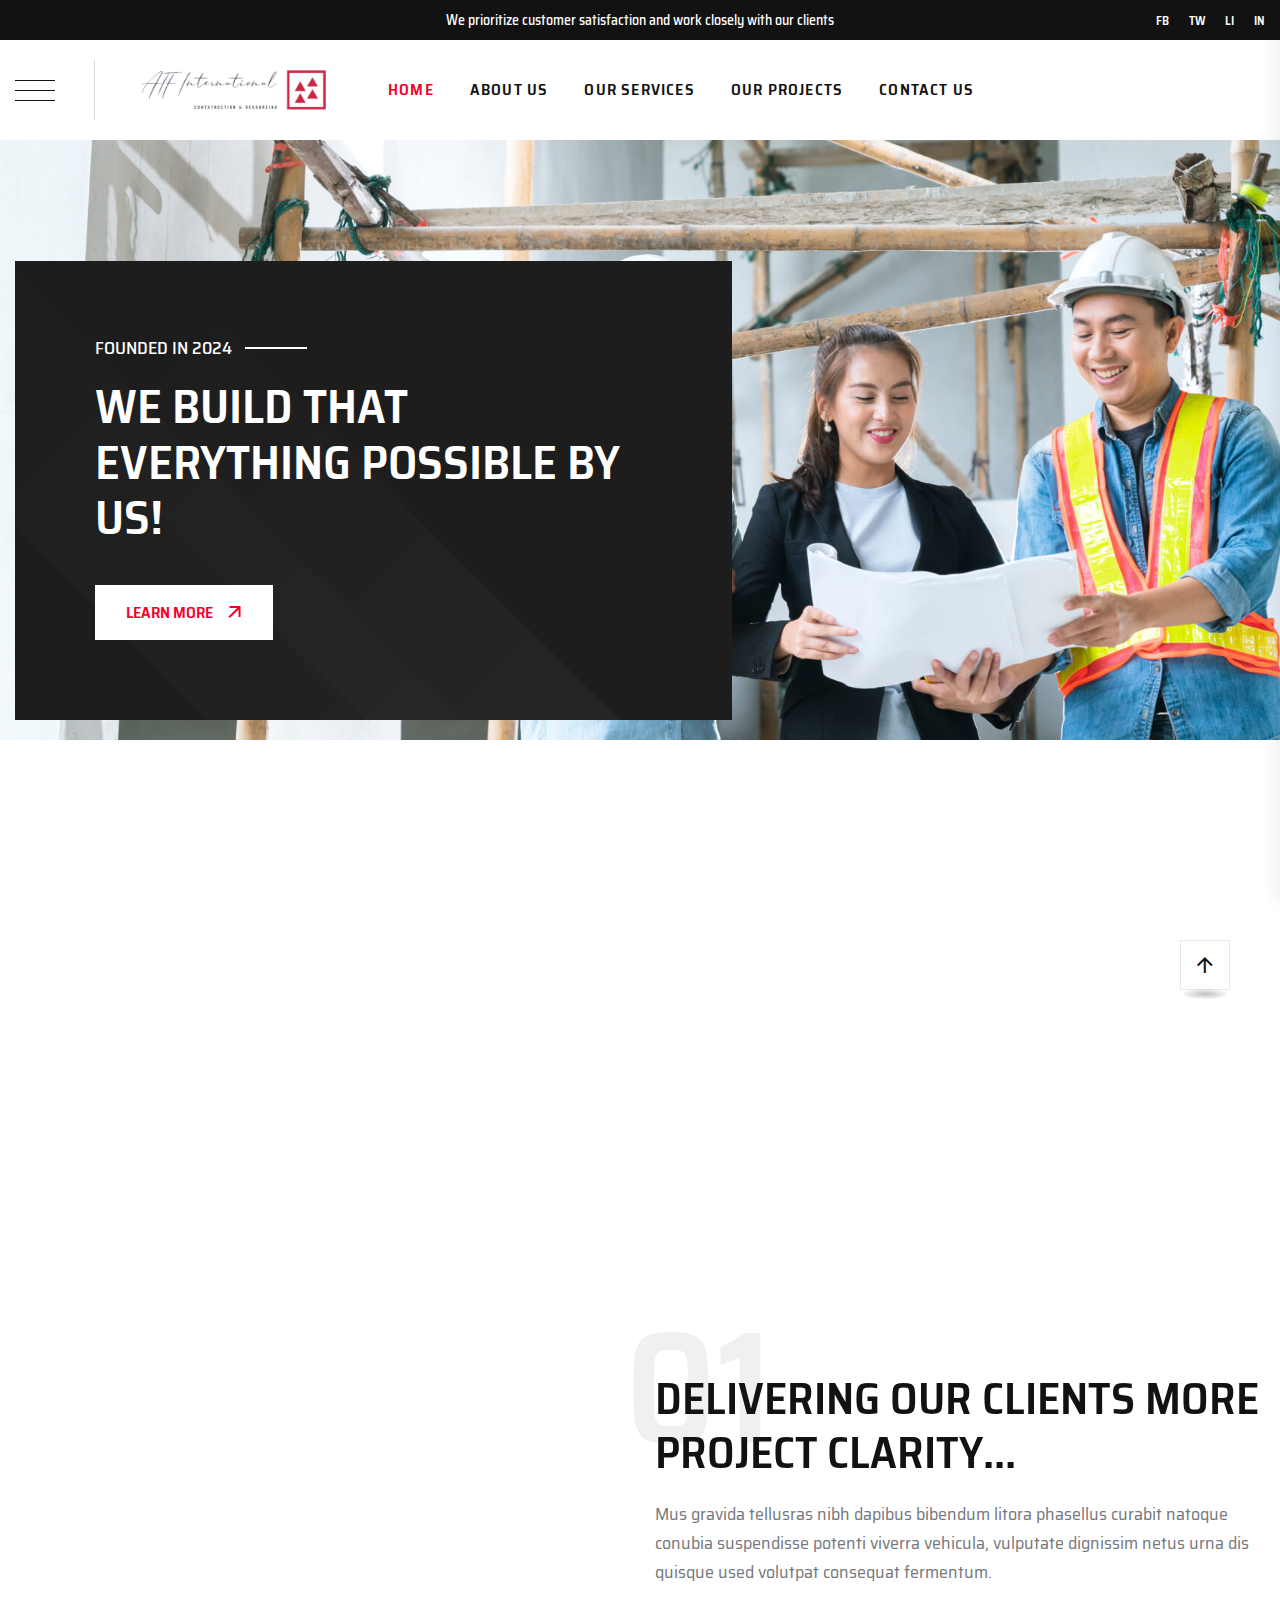
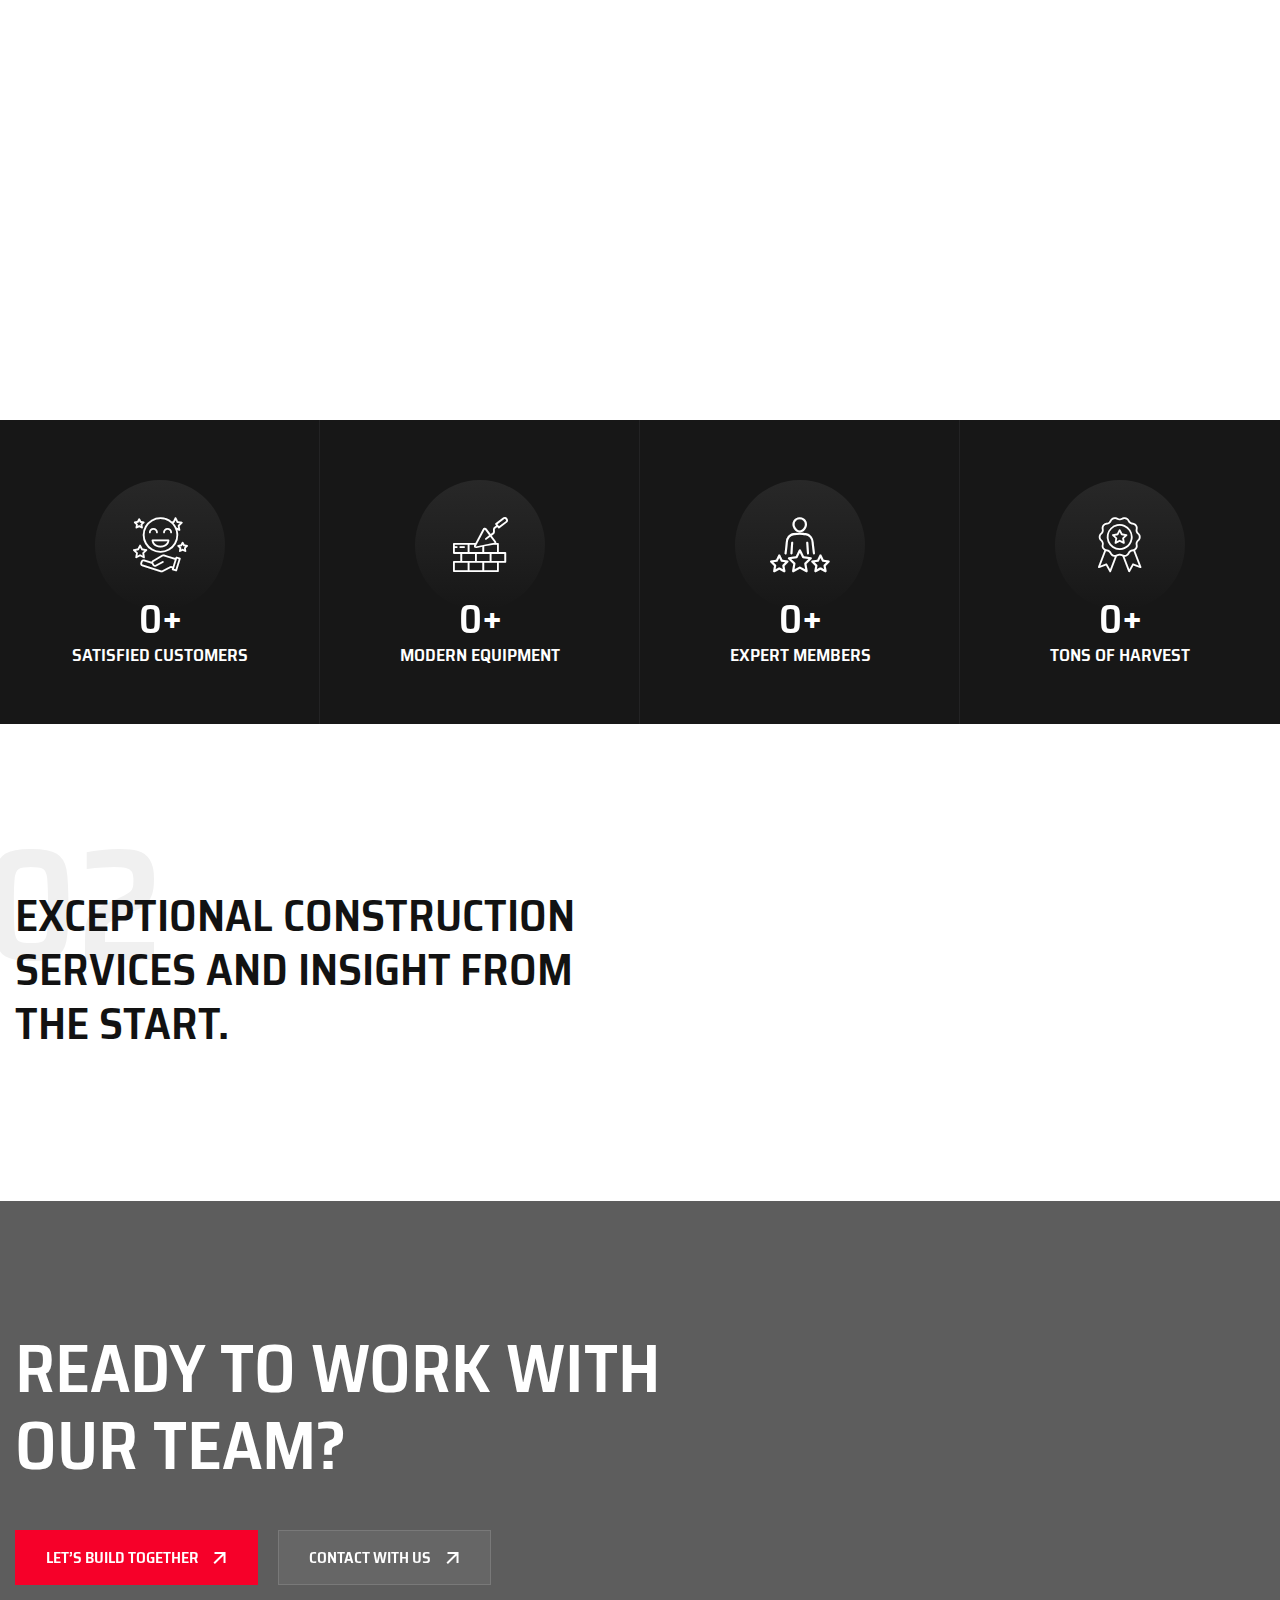
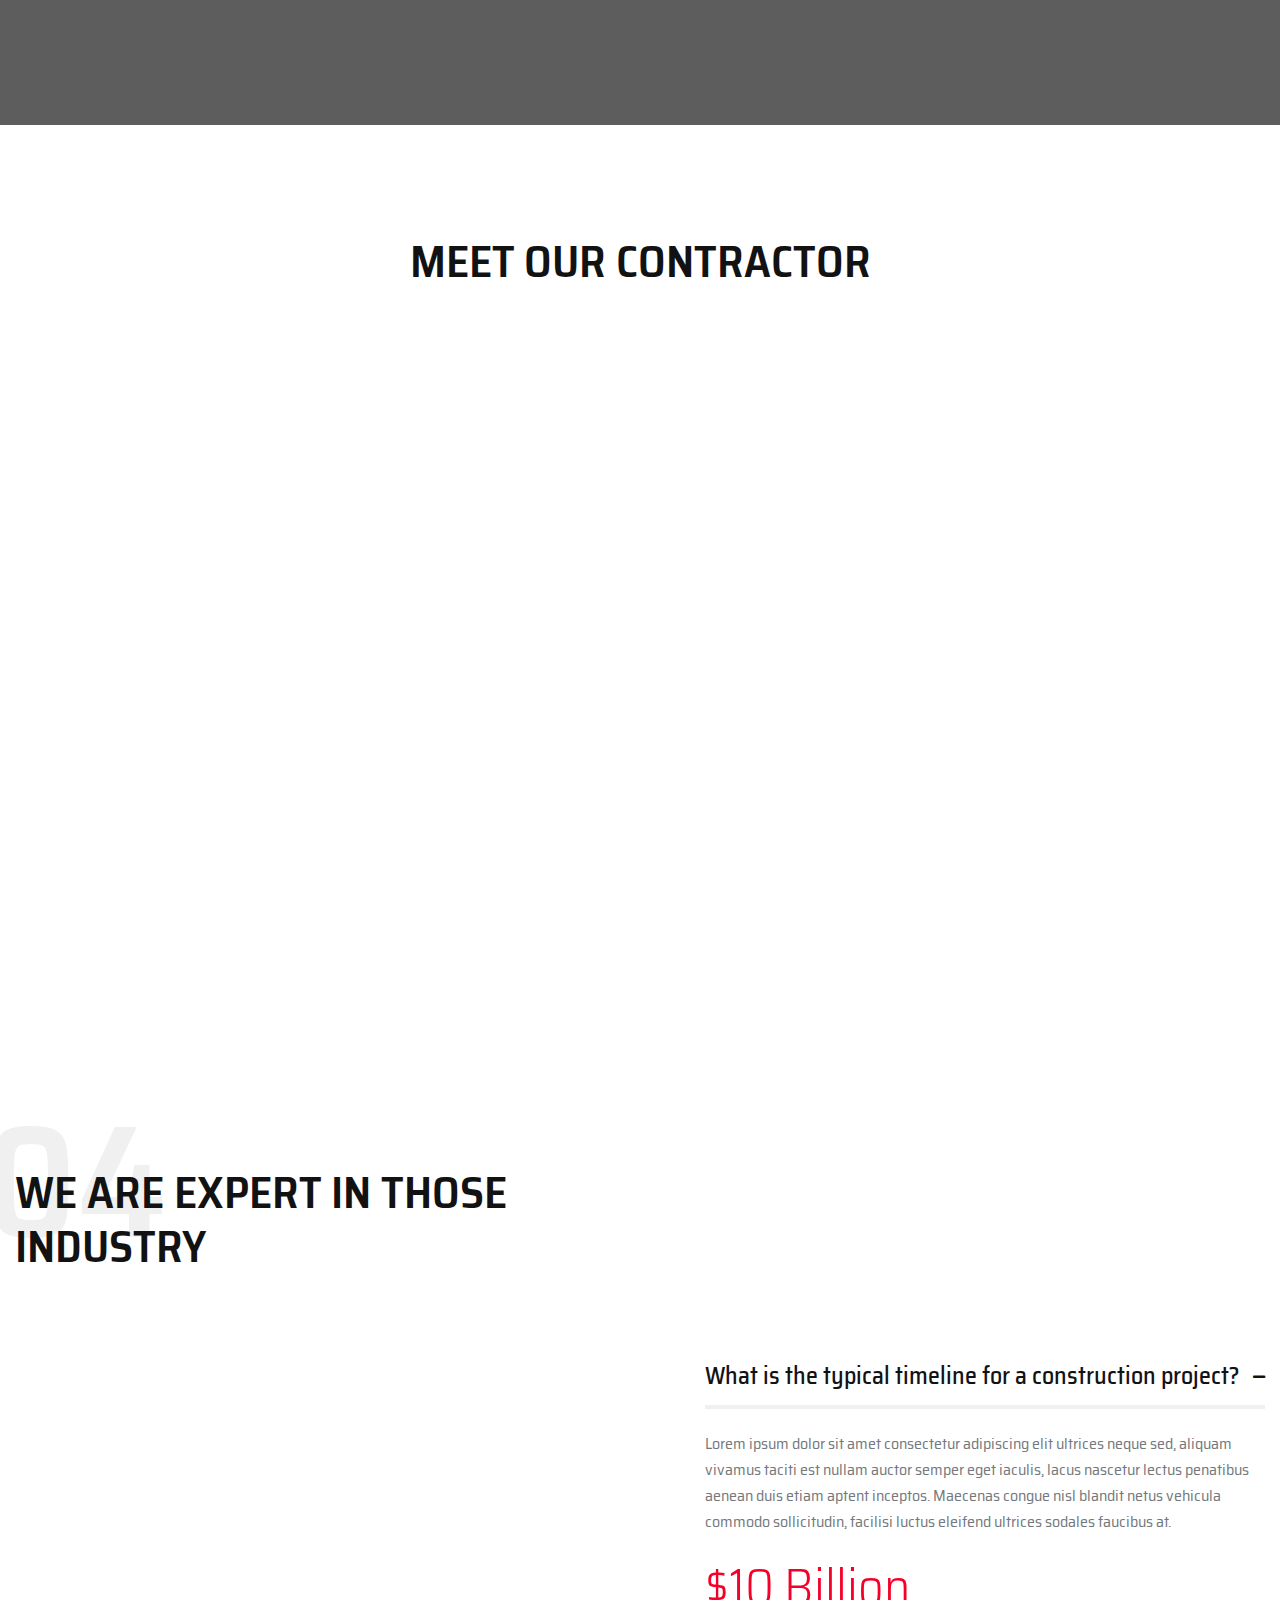
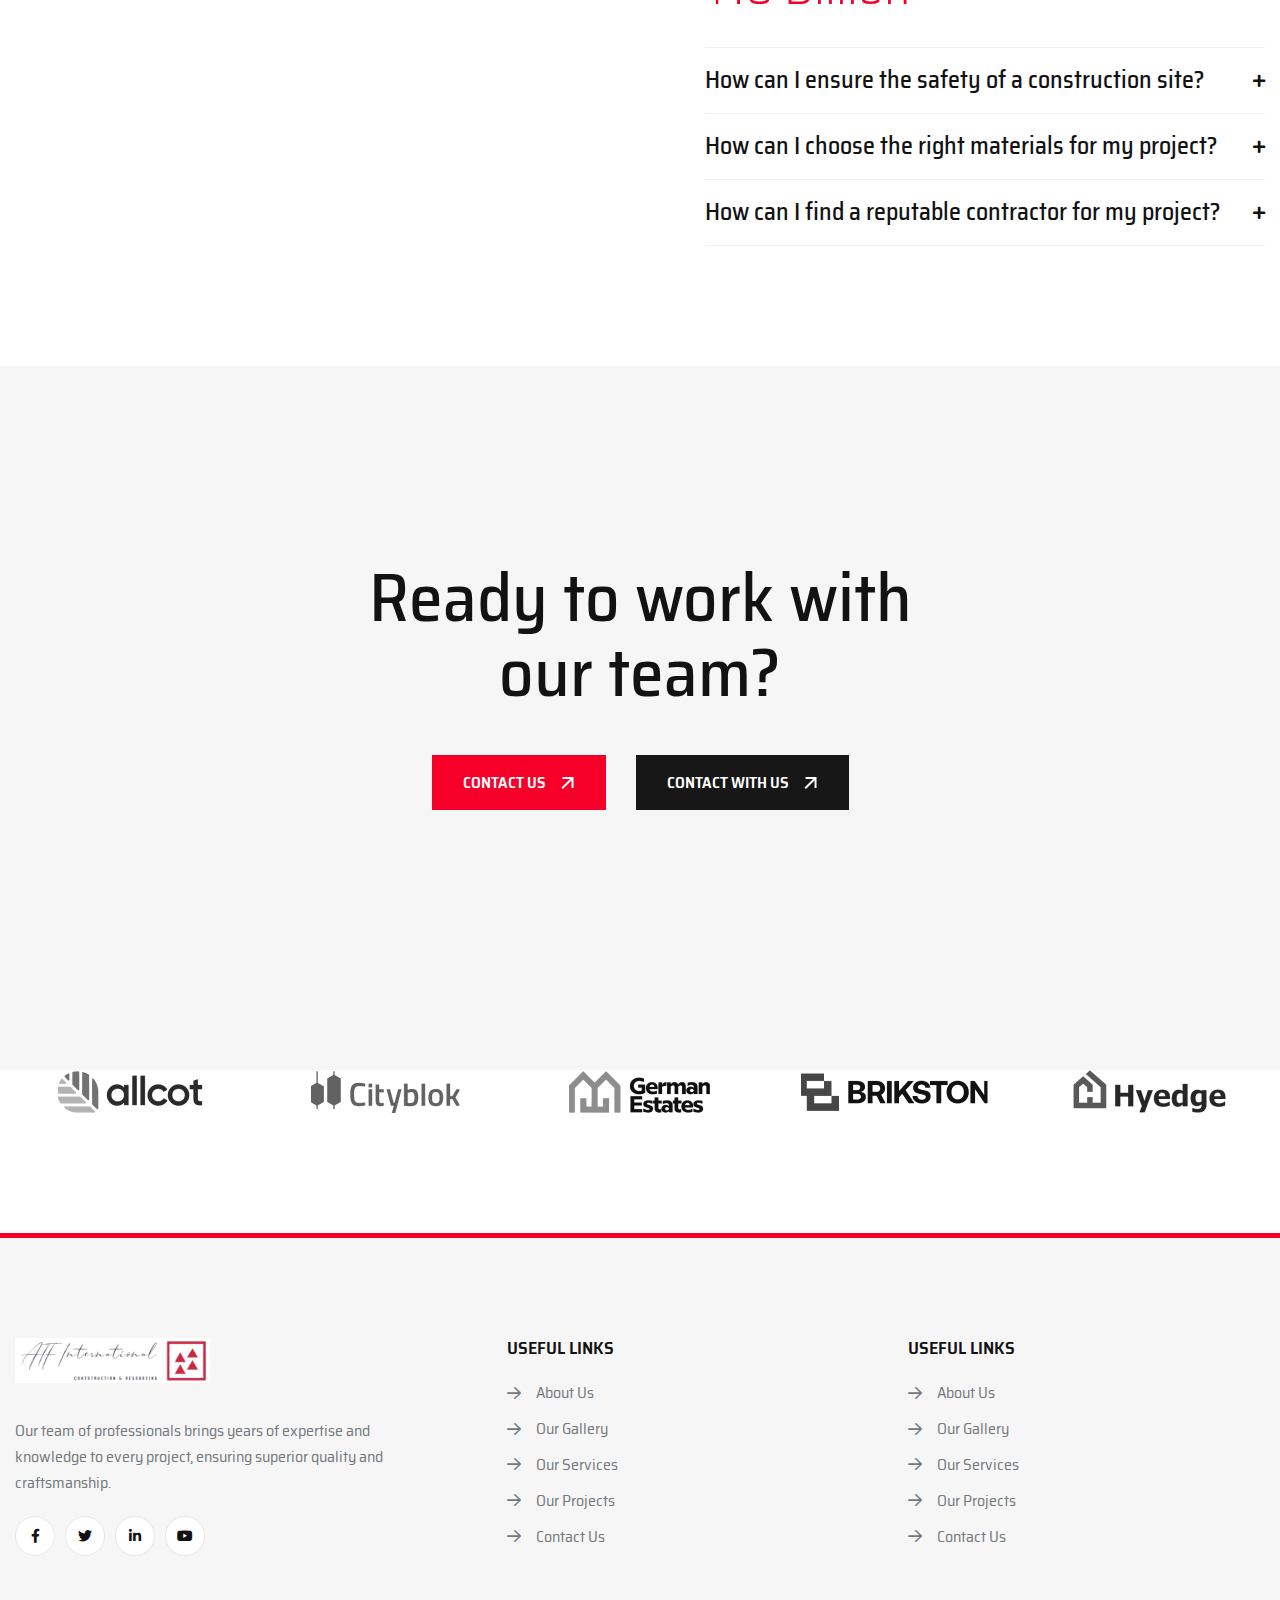
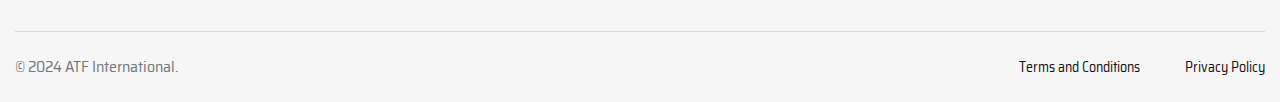
==== index.html @ 5c07647e "upload with new id" ====
<!doctype html>
<html class="no-js" lang="en">

<head>
    <meta charset="utf-8">
    <meta http-equiv="x-ua-compatible" content="ie=edge">
    <title>ATF International - Construction & Builders</title>
    <meta name="description" content="Renova - Construction Building">
    <meta name="viewport" content="width=device-width, initial-scale=1">

    <link rel="shortcut icon" type="image/x-icon" href="assets/img/favicon.png">
    <!-- Place favicon.ico in the root directory -->

    <!-- CSS here -->
    <link rel="stylesheet" href="assets/css/bootstrap.min.css">
    <link rel="stylesheet" href="assets/css/animate.min.css">
    <link rel="stylesheet" href="assets/css/magnific-popup.css">
    <link rel="stylesheet" href="assets/css/fontawesome-all.min.css">
    <link rel="stylesheet" href="assets/css/fontello.css">
    <link rel="stylesheet" href="assets/css/swiper-bundle.min.css">
    <link rel="stylesheet" href="assets/css/default-icons.css">
    <link rel="stylesheet" href="assets/css/default.css">
    <link rel="stylesheet" href="assets/css/odometer.css">
    <link rel="stylesheet" href="assets/css/jquery-ui.css">
    <link rel="stylesheet" href="assets/css/aos.css">
    <link rel="stylesheet" href="assets/css/tg-cursor.css">
    <link rel="stylesheet" href="assets/css/main.css">
</head>

<body>

    <!--Preloader-->
    <div id="preloader">
        <div id="loader" class="loader">
            <div class="loader-container">
                <div class="loader-icon"><img src="assets/img/logo/preloader.svg" alt="Preloader"></div>
            </div>
        </div>
    </div>
    <!--Preloader-end -->

    <!-- Scroll-top -->
    <button class="scroll__top scroll-to-target" data-target="html">
        <i class="renova-up-arrow"></i>
    </button>
    <!-- Scroll-top-end-->

    <!-- header-area -->
    <header>
        <div class="tg-header__top">
            <div class="container custom-container">
                <div class="row align-items-center">
                    <div class="col-lg-4">
                        <!-- <div class="tg-header__top-menu">
                            <ul class="list-wrap">
                                <li><a href="contact.html">Contact</a></li>
                                <li><a href="contact.html">Careers</a></li>
                                <li><a href="contact.html">Insights</a></li>
                            </ul>
                        </div> -->
                    </div>
                    <div class="col-lg-4">
                        <div class="tg-header__top-delivery">
                            <p>We prioritize customer satisfaction and work closely with our clients</p>
                        </div>
                    </div>
                    <div class="col-lg-4">
                        <div class="tg-header__top-social">
                            <ul class="list-wrap">
                                <li><a href="https://www.facebook.com/" target="_blank">FB</a></li>
                                <li><a href="https://twitter.com/home" target="_blank">TW</a></li>
                                <li><a href="https://www.linkedin.com/" target="_blank">LI</a></li>
                                <li><a href="https://www.instagram.com/" target="_blank">IN</a></li>
                            </ul>
                        </div>
                    </div>
                </div>
            </div>
        </div>
        <div id="header-fixed-height"></div>
        <div id="sticky-header" class="tg-header__area">
            <div class="container custom-container">
                <div class="row">
                    <div class="col-12">
                        <div class="tgmenu__wrap">
                            <nav class="tgmenu__nav">
                                <div class="offCanvas-toggle">
                                    <a href="javascript:void(0)" class="menu-tigger">
                                        <img src="assets/img/icons/bar_icon.svg" alt="" class="injectable">
                                    </a>
                                </div>
                                <div class="logo">
                                    <a href="index.html"><img src="assets/img/logo/logo.png" alt="Logo"></a>
                                </div>
                                <div class="tgmenu__navbar-wrap tgmenu__main-menu d-none d-xl-flex">
                                    <ul class="navigation">
                                        <li class="active"><a href="index.html">Home</a></li>
                                        <li><a href="about.html">About Us</a></li>
                                        <li><a href="services.html">Our Services</a></li>
                                        <li><a href="project.html">Our Projects</a></li>
                                        <li><a href="contact.html">Contact Us</a></li>
                                    </ul>
                                </div>
                                <div class="mobile-nav-toggler"><i class="tg-flaticon-menu-1"></i></div>
                            </nav>
                        </div>
                    </div>
                </div>
            </div>
        </div>

        <!-- Mobile Menu  -->
        <div class="tgmobile__menu">
            <nav class="tgmobile__menu-box">
                <div class="close-btn"><i class="tg-flaticon-close-1"></i></div>
                <div class="nav-logo">
                    <a href="index.html"><img src="assets/img/logo/logo.png" alt="Logo"></a>
                </div>
         
                <div class="tgmobile__menu-outer">
                    <!--Here Menu Will Come Automatically Via Javascript / Same Menu as in Header-->
                </div>
                <div class="social-links">
                    <ul class="list-wrap">
                        <li><a href="#"><i class="fab fa-facebook-f"></i></a></li>
                        <li><a href="#"><i class="fab fa-twitter"></i></a></li>
                        <li><a href="#"><i class="fab fa-instagram"></i></a></li>
                        <li><a href="#"><i class="fab fa-linkedin-in"></i></a></li>
                        <li><a href="#"><i class="fab fa-youtube"></i></a></li>
                    </ul>
                </div>
            </nav>
        </div>
        <div class="tgmobile__menu-backdrop"></div>
        <!-- End Mobile Menu -->

        <!-- header-search -->
        <div class="search__popup">
            <div class="container">
                <div class="row">
                    <div class="col-12">
                        <div class="search__wrapper">
                            <div class="search__close">
                                <button type="button" class="search-close-btn">
                                    <svg width="18" height="18" viewBox="0 0 18 18" fill="none"
                                        xmlns="http://www.w3.org/2000/svg">
                                        <path d="M17 1L1 17" stroke="currentColor" stroke-width="1.5"
                                            stroke-linecap="round" stroke-linejoin="round"></path>
                                        <path d="M1 1L17 17" stroke="currentColor" stroke-width="1.5"
                                            stroke-linecap="round" stroke-linejoin="round"></path>
                                    </svg>
                                </button>
                            </div>
                            <div class="search__form">
                                <form action="#">
                                    <div class="search__input">
                                        <input class="search-input-field" type="text" placeholder="Type keywords here">
                                        <span class="search-focus-border"></span>
                                        <button>
                                            <svg width="20" height="20" viewBox="0 0 20 20" fill="none"
                                                xmlns="http://www.w3.org/2000/svg">
                                                <path
                                                    d="M9.55 18.1C14.272 18.1 18.1 14.272 18.1 9.55C18.1 4.82797 14.272 1 9.55 1C4.82797 1 1 4.82797 1 9.55C1 14.272 4.82797 18.1 9.55 18.1Z"
                                                    stroke="currentColor" stroke-width="1.5" stroke-linecap="round"
                                                    stroke-linejoin="round"></path>
                                                <path d="M19.0002 19.0002L17.2002 17.2002" stroke="currentColor"
                                                    stroke-width="1.5" stroke-linecap="round" stroke-linejoin="round">
                                                </path>
                                            </svg>
                                        </button>
                                    </div>
                                </form>
                            </div>
                        </div>
                    </div>
                </div>
            </div>
        </div>
        <div class="search-popup-overlay"></div>
        <!-- header-search-end -->

        <!-- offCanvas-menu -->
        <div class="offCanvas__info">
            <div class="offCanvas__close-icon menu-close">
                <button><i class="far fa-window-close"></i></button>
            </div>
            <div class="offCanvas__logo mb-30">
                <a href="index.html"><img src="assets/img/logo/logo.png" alt="Logo"></a>
            </div>
            <div class="offCanvas__side-info mb-30">
                <div class="contact-list mb-30">
                    <h4>Office Address</h4>
                    <p>123/A, Miranda City Likaoli <br> Prikano, Dope</p>
                </div>
                <div class="contact-list mb-30">
                    <h4>Phone Number</h4>
                    <p>+0989 7876 9865 9</p>
                    <p>+(090) 8765 86543 85</p>
                </div>
                <div class="contact-list mb-30">
                    <h4>Email Address</h4>
                    <p>info@example.com</p>
                    <p>example.mail@hum.com</p>
                </div>
            </div>
            <div class="offCanvas__social-icon mt-30">
                <a href="javascript:void(0)"><i class="fab fa-facebook-f"></i></a>
                <a href="javascript:void(0)"><i class="fab fa-twitter"></i></a>
                <a href="javascript:void(0)"><i class="fab fa-google-plus-g"></i></a>
                <a href="javascript:void(0)"><i class="fab fa-instagram"></i></a>
            </div>
        </div>
        <div class="offCanvas__overly"></div>
        <!-- offCanvas-menu-end -->

    </header>
    <!-- header-area-end -->



    <!-- main-area -->
    <main class="main-area fix">

        <!-- slider-area -->
        <section class="slider__area">
            <div class="swiper slider-active">
                <div class="swiper-wrapper">
                    <div class="swiper-slide slider__bg" data-background="assets/img/slider/bg-1.jpg">
                        <div class="container custom-container-two">
                            <div class="row">
                                <div class="col-xl-7 col-lg-8">
                                    <div class="slider__content">
                                        <span class="sub-title">Founded in 2024</span>
                                        <h2 class="title">We Build That Everything
                                            Possible by Us!</h2>
                                        <a href="contact.html" class="btn">Learn More <img
                                                src="assets/img/icons/right_arrow.svg" alt="" class="injectable"></a>
                                    </div>
                                </div>
                            </div>
                        </div>
                    </div>
                    <div class="swiper-slide slider__bg" data-background="assets/img/slider/bg-2.jpg">
                        <div class="container custom-container-two">
                            <div class="row">
                                <div class="col-xl-7 col-lg-8">
                                    <div class="slider__content">
                                        <span class="sub-title">Founded in 2024</span>
                                        <h2 class="title">We Build That Everything
                                            Possible by Us!</h2>
                                        <a href="contact.html" class="btn">Learn More <img
                                                src="assets/img/icons/right_arrow.svg" alt="" class="injectable"></a>
                                    </div>
                                </div>
                            </div>
                        </div>
                    </div>
                    <div class="swiper-slide slider__bg" data-background="assets/img/slider/bg-3.jpg">
                        <div class="container custom-container-two">
                            <div class="row">
                                <div class="col-xl-7 col-lg-8">
                                    <div class="slider__content">
                                        <span class="sub-title">Founded in 2024</span>
                                        <h2 class="title">We Build That Everything
                                            Possible by Us!</h2>
                                        <a href="contact.html" class="btn">Learn More <img
                                                src="assets/img/icons/right_arrow.svg" alt="" class="injectable"></a>
                                    </div>
                                </div>
                            </div>
                        </div>
                    </div>
                </div>
            </div>
        </section>
        <!-- slider-area-end -->

        <!-- features-area -->
        <section class="features__area section-pt-120 section-pb-90">
            <div class="container">
                <div class="row justify-content-center gutter-24">
                    <div class="col-lg-4 col-md-6" data-aos="fade-up" data-aos-delay="200">
                        <div class="features__item">
                            <div class="features__icon">
                                <i class="renova-rocket"></i>
                            </div>
                            <div class="features__content">
                                <h3 class="title">Look’s Our Mission</h3>
                                <p>Nullam tortor rhoncus nisl tristique velit taciti platea eu rutrum ridiculus,
                                    elementum.</p>
                                <a href="about.html" class="btn">Learn More <img src="assets/img/icons/right_arrow.svg"
                                        alt="" class="injectable"></a>
                            </div>
                        </div>
                    </div>
                    <div class="col-lg-4 col-md-6" data-aos="fade-up" data-aos-delay="400">
                        <div class="features__item">
                            <div class="features__icon">
                                <i class="renova-flag"></i>
                            </div>
                            <div class="features__content">
                                <h3 class="title">Team Core Values</h3>
                                <p>Nullam tortor rhoncus nisl tristique velit taciti platea eu rutrum ridiculus,
                                    elementum.</p>
                                <a href="about.html" class="btn">Learn More <img src="assets/img/icons/right_arrow.svg"
                                        alt="" class="injectable"></a>
                            </div>
                        </div>
                    </div>
                    <div class="col-lg-4 col-md-6" data-aos="fade-up" data-aos-delay="600">
                        <div class="features__item">
                            <div class="features__icon">
                                <i class="renova-book"></i>
                            </div>
                            <div class="features__content">
                                <h3 class="title">About Our Story</h3>
                                <p>Nullam tortor rhoncus nisl tristique velit taciti platea eu rutrum ridiculus,
                                    elementum.</p>
                                <a href="about.html" class="btn">Learn More <img src="assets/img/icons/right_arrow.svg"
                                        alt="" class="injectable"></a>
                            </div>
                        </div>
                    </div>
                </div>
            </div>
        </section>
        <!-- features-area-end -->

        <!-- about-area -->
        <section class="about__area section-pb-120">
            <div class="container">
                <div class="row align-items-center justify-content-center">
                    <div class="col-lg-6 col-md-9">
                        <div class="about__img-wrap wow img-custom-anim-left animated" data-wow-duration="1.5s"
                            data-wow-delay="0.1s">
                            <img src="assets/img/images/about_img.jpg" alt="img">
                            <div class="about__img-content">
                                <h4 class="title">Let’s work together</h4>
                                <a href="contact.html" class="btn">Contact Us <img
                                        src="assets/img/icons/right_arrow.svg" alt="" class="injectable"></a>
                            </div>
                        </div>
                    </div>
                    <div class="col-lg-6">
                        <div class="about__content">
                            <div class="section__title mb-20">
                                <h2 class="title">Delivering our clients more project clarity...</h2>
                                <h4 class="number">01</h4>
                            </div>
                            <p>Mus gravida tellusras nibh dapibus bibendum litora phasellus curabit natoque conubia
                                suspendisse potenti viverra vehicula, vulputate dignissim netus urna dis quisque used
                                volutpat consequat fermentum.</p>
                            <div class="about__list-box-wrap">
                                <div class="about__list-box" data-aos="fade-up" data-aos-delay="400">
                                    <div class="icon">
                                        <i class="renova-user-rating"></i>
                                    </div>
                                    <div class="content">
                                        <h4 class="title">We’ve Expert Members</h4>
                                        <p>Class ad porta tempus per him accumsan posuer felis sollicitudin primis
                                            malesuada ullamcorper duis.</p>
                                    </div>
                                </div>
                                <div class="about__list-box" data-aos="fade-up" data-aos-delay="600">
                                    <div class="icon">
                                        <i class="renova-brick"></i>
                                    </div>
                                    <div class="content">
                                        <h4 class="title">Bridge Construction</h4>
                                        <p>Class ad porta tempus per him accumsan posuer felis sollicitudin primis
                                            malesuada ullamcorper duis.</p>
                                    </div>
                                </div>
                            </div>
                        </div>
                    </div>
                </div>
            </div>
        </section>
        <!-- about-area-end -->

        <!-- counter-area -->
        <section class="counter__area">
            <div class="container">
                <div class="counter__item-wrap">
                    <div class="row">
                        <div class="col-lg-3 col-sm-6">
                            <div class="counter__item">
                                <div class="counter__icon">
                                    <i class="renova-happy"></i>
                                </div>
                                <div class="counter__content">
                                    <h3 class="count"><span class="odometer" data-count="3658"></span>+</h3>
                                    <p>Satisfied Customers</p>
                                </div>
                            </div>
                        </div>
                        <div class="col-lg-3 col-sm-6">
                            <div class="counter__item">
                                <div class="counter__icon">
                                    <i class="renova-brick"></i>
                                </div>
                                <div class="counter__content">
                                    <h3 class="count"><span class="odometer" data-count="658"></span>+</h3>
                                    <p>Modern Equipment</p>
                                </div>
                            </div>
                        </div>
                        <div class="col-lg-3 col-sm-6">
                            <div class="counter__item">
                                <div class="counter__icon">
                                    <i class=" renova-user-rating-2"></i>
                                </div>
                                <div class="counter__content">
                                    <h3 class="count"><span class="odometer" data-count="1500"></span>+</h3>
                                    <p>Expert Members</p>
                                </div>
                            </div>
                        </div>
                        <div class="col-lg-3 col-sm-6">
                            <div class="counter__item">
                                <div class="counter__icon">
                                    <i class="renova-badge"></i>
                                </div>
                                <div class="counter__content">
                                    <h3 class="count"><span class="odometer" data-count="153"></span>+</h3>
                                    <p>Tons Of Harvest</p>
                                </div>
                            </div>
                        </div>
                    </div>
                </div>
            </div>
        </section>
        <!-- counter-area-end -->

        <!-- services-area -->
        <section class="services__area section-pt-120 section-pb-90">
            <div class="container">
                <div class="row">
                    <div class="col-lg-6">
                        <div class="section__title mb-60">
                            <h2 class="title">Exceptional construction services and insight from the start.</h2>
                            <h1 class="number">02</h1>
                        </div>
                    </div>
                </div>
                <!-- deleted -->
                <!-- <div class="row-custom">
                    <div class="col-custom active">
                        <div class="services__item">
                            <div class="services__arrow">
                                <i class="renova-top-right"></i>
                            </div>
                            <div class="services__content">
                                <h4 class="title">Construction Buildings</h4>
                                <div class="services__icon">
                                    <i class="renova-flag"></i>
                                </div>
                            </div>
                        </div>
                        <div class="services__item-hidden">
                            <div class="services__thumb">
                                <a href="services-details.html"><img src="assets/img/services/services_img01.jpg"
                                        alt="img"></a>
                            </div>
                            <div class="services__content-hidden">
                                <h2 class="title"><a href="services-details.html">Construction Buildings</a></h2>
                                <p>We offers substantial construction experience, competitive pricing, financial
                                    strength, integrity and a commitment to your project that is supported by a
                                    foundation of quality and workplace safety.</p>
                                <div class="services__btn">
                                    <a href="services-details.html" class="btn">Learn More <img
                                            src="assets/img/icons/right_arrow.svg" alt="" class="injectable"></a>
                                </div>
                            </div>
                        </div>
                    </div>
                    <div class="col-custom">
                        <div class="services__item">
                            <div class="services__arrow">
                                <i class="renova-top-right"></i>
                            </div>
                            <div class="services__content">
                                <h4 class="title">Civil Infrastructure</h4>
                                <div class="services__icon">
                                    <i class="renova-idea"></i>
                                </div>
                            </div>
                        </div>
                        <div class="services__item-hidden">
                            <div class="services__thumb">
                                <a href="services-details.html"><img src="assets/img/services/services_img02.jpg" alt="img"></a>
                            </div>
                            <div class="services__content-hidden">
                                <h2 class="title"><a href="services-details.html">Civil Infrastructure</a></h2>
                                <p>We offers substantial construction experience, competitive pricing, financial
                                    strength, integrity and a commitment to your project that is supported by a
                                    foundation of quality and workplace safety.</p>
                                <div class="services__btn">
                                    <a href="services-details.html" class="btn">Learn More <img src="assets/img/icons/right_arrow.svg" alt="" class="injectable"></a>
                                </div>
                            </div>
                        </div>
                    </div>
                    <div class="col-custom">
                        <div class="services__item">
                            <div class="services__arrow">
                                <i class="renova-top-right"></i>
                            </div>
                            <div class="services__content">
                                <h4 class="title">Heavy Industrial</h4>
                                <div class="services__icon">
                                    <i class="renova-thumb-screw"></i>
                                </div>
                            </div>
                        </div>
                        <div class="services__item-hidden">
                            <div class="services__thumb">
                                <a href="services-details.html"><img src="assets/img/services/services_img03.jpg"
                                        alt="img"></a>
                            </div>
                            <div class="services__content-hidden">
                                <h2 class="title"><a href="services-details.html">Heavy Industrial</a></h2>
                                <p>We offers substantial construction experience, competitive pricing, financial
                                    strength, integrity and a commitment to your project that is supported by a
                                    foundation of quality and workplace safety.</p>
                                <div class="services__btn">
                                    <a href="services-details.html" class="btn">Learn More <img
                                            src="assets/img/icons/right_arrow.svg" alt="" class="injectable"></a>
                                </div>
                            </div>
                        </div>
                    </div>
                    <div class="col-custom">
                        <div class="services__item">
                            <div class="services__arrow">
                                <i class="renova-top-right"></i>
                            </div>
                            <div class="services__content">
                                <h4 class="title">Residential Development</h4>
                                <div class="services__icon">
                                    <i class="renova-brick"></i>
                                </div>
                            </div>
                        </div>
                        <div class="services__item-hidden">
                            <div class="services__thumb">
                                <a href="services-details.html"><img src="assets/img/services/services_img04.jpg"
                                        alt="img"></a>
                            </div>
                            <div class="services__content-hidden">
                                <h2 class="title"><a href="services-details.html">Residential Development</a></h2>
                                <p>We offers substantial construction experience, competitive pricing, financial
                                    strength, integrity and a commitment to your project that is supported by a
                                    foundation of quality and workplace safety.</p>
                                <div class="services__btn">
                                    <a href="services-details.html" class="btn">Learn More <img
                                            src="assets/img/icons/right_arrow.svg" alt="" class="injectable"></a>
                                </div>
                            </div>
                        </div>
                    </div>
                </div> -->
                <!-- xxxxxxxxxxxxxxxxxxx -->
            </div>
        </section>
        <!-- services-area-end -->

        <!-- cta-area -->
        <section class="cta__area fix">
            <div class="cta__bg" data-background="assets/img/bg/cta_bg.jpg"></div>
            <div class="container">
                <div class="row align-items-end">
                    <div class="col-lg-8">
                        <div class="cta__content">
                            <h2 class="title">Ready to work with <br> our team?</h2>
                            <div class="cta__btn">
                                <a href="contact.html" class="btn btn-two">Let’s build together <img
                                        src="assets/img/icons/right_arrow.svg" alt="" class="injectable"></a>
                                <a href="contact.html" class="btn transparent-btn">Contact With Us <img
                                        src="assets/img/icons/right_arrow.svg" alt="" class="injectable"></a>
                            </div>
                        </div>
                    </div>
                    <div class="col-lg-4">
                        <div class="cta__content-right" data-aos="fade-up" data-aos-delay="600">
                            <h4 class="title">Leading Developer Of Commercial & Residential Projects</h4>
                        </div>
                    </div>
                </div>
            </div>
            <div class="cta__shape">
                <img src="assets/img/images/cta_shape.png" alt="shape" data-aos="fade-down-left" data-aos-delay="400">
            </div>
        </section>
        <!-- cta-area-end -->

        <!-- team-area -->
        <section class="team__area">
            <div class="container">
                <div class="row">
                    <div class="col-lg-12">
                        <div class="section__title section__title-two text-center mb-60">
                            <h2 class="title">Meet our Contractor</h2>
                        </div>
                    </div>
                </div>
                <div class="row justify-content-center gutter-24">
                    <div class="col-lg-4 col-md-6">
                        <div class="team__item" data-aos="fade-up" data-aos-delay="200">
                            <div class="team__thumb">
                                <img src="assets/img/team/team_img01.jpg" alt="img">
                                <div class="team__social">
                                    <ul class="list-wrap">
                                        <li><a href="https://www.facebook.com/" target="_blank"><i
                                                    class="fab fa-facebook-f"></i></a></li>
                                        <li><a href="https://twitter.com/home" target="_blank"><i
                                                    class="fab fa-twitter"></i></a></li>
                                        <li><a href="https://www.linkedin.com/" target="_blank"><i
                                                    class="fab fa-linkedin-in"></i></a></li>
                                        <li><a href="https://www.instagram.com/" target="_blank"><i
                                                    class="fab fa-youtube"></i></a></li>
                                    </ul>
                                </div>
                            </div>
                            <div class="team__content">
                                <h2 class="title"><a href="team-details.html">Mr.Taha Javed</a></h2>
                                <span>Head of Construction</span>
                            </div>
                        </div>
                    </div>
                    <div class="col-lg-4 col-md-6">
                        <div class="team__item" data-aos="fade-up" data-aos-delay="400">
                            <div class="team__thumb">
                                <img src="assets/img/team/team_img02.jpg" alt="img">
                                <div class="team__social">
                                    <ul class="list-wrap">
                                        <li><a href="https://www.facebook.com/" target="_blank"><i
                                                    class="fab fa-facebook-f"></i></a></li>
                                        <li><a href="https://twitter.com/home" target="_blank"><i
                                                    class="fab fa-twitter"></i></a></li>
                                        <li><a href="https://www.linkedin.com/" target="_blank"><i
                                                    class="fab fa-linkedin-in"></i></a></li>
                                        <li><a href="https://www.instagram.com/" target="_blank"><i
                                                    class="fab fa-youtube"></i></a></li>
                                    </ul>
                                </div>
                            </div>
                            <div class="team__content">
                                <h2 class="title"><a href="team-details.html">Mr.Taha Javed</a></h2>
                                <span>Head of Construction</span>
                            </div>
                        </div>
                    </div>
                    <div class="col-lg-4 col-md-6">
                        <div class="team__item" data-aos="fade-up" data-aos-delay="600">
                            <div class="team__thumb">
                                <img src="assets/img/team/team_img03.jpg" alt="img">
                                <div class="team__social">
                                    <ul class="list-wrap">
                                        <li><a href="https://www.facebook.com/" target="_blank"><i
                                                    class="fab fa-facebook-f"></i></a></li>
                                        <li><a href="https://twitter.com/home" target="_blank"><i
                                                    class="fab fa-twitter"></i></a></li>
                                        <li><a href="https://www.linkedin.com/" target="_blank"><i
                                                    class="fab fa-linkedin-in"></i></a></li>
                                        <li><a href="https://www.instagram.com/" target="_blank"><i
                                                    class="fab fa-youtube"></i></a></li>
                                    </ul>
                                </div>
                            </div>
                            <div class="team__content">
                                <h2 class="title"><a href="team-details.html">Mr.Taha Javed</a></h2>
                                <span>Head of Construction</span>
                            </div>
                        </div>
                    </div>
                </div>
            </div>
        </section>
        <!-- team-area-end -->

        <!-- project-area -->

        <!-- <section class="project__area project__bg" data-background="assets/img/bg/project__bg.jpg">
            <div class="container">
                <div class="row align-items-center">
                    <div class="col-xl-5 col-lg-6 col-md-8">
                        <div class="section__title white-title mb-70">
                            <h2 class="title">Project we’ve done in very recent time</h2>
                            <h1 class="number">03</h1>
                        </div>
                    </div>
                    <div class="col-lg-6 col-md-4">
                        <div class="project__nav">
                            <button class="project-button-prev"><i class="renova-left-arrow"></i></button>
                            <button class="project-button-next"><i class="renova-right-arrow"></i></button>
                        </div>
                    </div>
                </div>
                <div class="swiper project-active">
                    <div class="swiper-wrapper">
                        <div class="swiper-slide">
                            <div class="project__item">
                                <div class="project__thumb">
                                    <a href="project-details.html"><img src="assets/img/project/project_img01.jpg"
                                            alt="img"></a>
                                </div>
                                <div class="project__content">
                                    <div class="content">
                                        <h2 class="title"><a href="project-details.html">Retro Service Company
                                                Building</a></h2>
                                        <span>December 2023 - March 2024</span>
                                    </div>
                                    <div class="project__icon">
                                        <a href="project-details.html"><i class="fas fa-plus"></i></a>
                                    </div>
                                </div>
                            </div>
                        </div>
                        <div class="swiper-slide">
                            <div class="project__item">
                                <div class="project__thumb">
                                    <a href="project-details.html"><img src="assets/img/project/project_img02.jpg"
                                            alt="img"></a>
                                </div>
                                <div class="project__content">
                                    <div class="content">
                                        <h2 class="title"><a href="project-details.html">Retro Service Company
                                                Building</a></h2>
                                        <span>December 2023 - March 2024</span>
                                    </div>
                                    <div class="project__icon">
                                        <a href="project-details.html"><i class="fas fa-plus"></i></a>
                                    </div>
                                </div>
                            </div>
                        </div>
                        <div class="swiper-slide">
                            <div class="project__item">
                                <div class="project__thumb">
                                    <a href="project-details.html"><img src="assets/img/project/project_img01.jpg"
                                            alt="img"></a>
                                </div>
                                <div class="project__content">
                                    <div class="content">
                                        <h2 class="title"><a href="project-details.html">Retro Service Company
                                                Building</a></h2>
                                        <span>December 2023 - March 2024</span>
                                    </div>
                                    <div class="project__icon">
                                        <a href="project-details.html"><i class="fas fa-plus"></i></a>
                                    </div>
                                </div>
                            </div>
                        </div>
                    </div>
                </div>
            </div>
        </section> -->

        <!-- project-area-end -->

        <!-- faq-area -->
        <section class="faq__area section-py-120">
            <div class="container">
                <div class="row">
                    <div class="col-xl-6 col-lg-7">
                        <div class="section__title mb-70">
                            <h2 class="title">We are Expert in those industry</h2>
                            <h1 class="number">04</h1>
                        </div>
                    </div>
                </div>
                <div class="row align-items-center justify-content-center">
                    <div class="col-lg-6 col-md-10">
                        <div class="faq__img wow img-custom-anim-left animated" data-wow-duration="1.5s"
                            data-wow-delay="0.1s">
                            <img src="assets/img/images/construction-image.jpg" alt="img">
                            <div class="faq__img-content">
                                <h5 class="title">Leading Developer Of Commercial <br> & Residential Projects</h5>
                            </div>
                        </div>
                    </div>
                    <div class="col-lg-6">
                        <div class="faq__wrap">
                            <div class="accordion" id="accordionExample">
                                <div class="accordion-item">
                                    <h2 class="accordion-header">
                                        <button class="accordion-button" type="button" data-bs-toggle="collapse"
                                            data-bs-target="#collapseOne" aria-expanded="true"
                                            aria-controls="collapseOne">
                                            What is the typical timeline for a construction project?
                                        </button>
                                    </h2>
                                    <div id="collapseOne" class="accordion-collapse collapse show"
                                        data-bs-parent="#accordionExample">
                                        <div class="accordion-body">
                                            <p>Lorem ipsum dolor sit amet consectetur adipiscing elit ultrices neque
                                                sed, aliquam vivamus taciti est nullam auctor semper eget iaculis, lacus
                                                nascetur lectus penatibus aenean duis etiam aptent inceptos. Maecenas
                                                congue nisl blandit netus vehicula commodo sollicitudin, facilisi luctus
                                                eleifend ultrices sodales faucibus at.</p>
                                            <span>$10 Billion</span>
                                        </div>
                                    </div>
                                </div>
                                <div class="accordion-item">
                                    <h2 class="accordion-header">
                                        <button class="accordion-button collapsed" type="button"
                                            data-bs-toggle="collapse" data-bs-target="#collapseTwo"
                                            aria-expanded="false" aria-controls="collapseTwo">
                                            How can I ensure the safety of a construction site?
                                        </button>
                                    </h2>
                                    <div id="collapseTwo" class="accordion-collapse collapse"
                                        data-bs-parent="#accordionExample">
                                        <div class="accordion-body">
                                            <p>Lorem ipsum dolor sit amet consectetur adipiscing elit ultrices neque
                                                sed, aliquam vivamus taciti est nullam auctor semper eget iaculis, lacus
                                                nascetur lectus penatibus aenean duis etiam aptent inceptos. Maecenas
                                                congue nisl blandit netus vehicula commodo sollicitudin, facilisi luctus
                                                eleifend ultrices sodales faucibus at.</p>
                                            <span>$10 Billion</span>
                                        </div>
                                    </div>
                                </div>
                                <div class="accordion-item">
                                    <h2 class="accordion-header">
                                        <button class="accordion-button collapsed" type="button"
                                            data-bs-toggle="collapse" data-bs-target="#collapseThree"
                                            aria-expanded="false" aria-controls="collapseThree">
                                            How can I choose the right materials for my project?
                                        </button>
                                    </h2>
                                    <div id="collapseThree" class="accordion-collapse collapse"
                                        data-bs-parent="#accordionExample">
                                        <div class="accordion-body">
                                            <p>Lorem ipsum dolor sit amet consectetur adipiscing elit ultrices neque
                                                sed, aliquam vivamus taciti est nullam auctor semper eget iaculis, lacus
                                                nascetur lectus penatibus aenean duis etiam aptent inceptos. Maecenas
                                                congue nisl blandit netus vehicula commodo sollicitudin, facilisi luctus
                                                eleifend ultrices sodales faucibus at.</p>
                                            <span>$10 Billion</span>
                                        </div>
                                    </div>
                                </div>
                                <div class="accordion-item">
                                    <h2 class="accordion-header">
                                        <button class="accordion-button collapsed" type="button"
                                            data-bs-toggle="collapse" data-bs-target="#collapseFour"
                                            aria-expanded="false" aria-controls="collapseFour">
                                            How can I find a reputable contractor for my project?
                                        </button>
                                    </h2>
                                    <div id="collapseFour" class="accordion-collapse collapse"
                                        data-bs-parent="#accordionExample">
                                        <div class="accordion-body">
                                            <p>Lorem ipsum dolor sit amet consectetur adipiscing elit ultrices neque
                                                sed, aliquam vivamus taciti est nullam auctor semper eget iaculis, lacus
                                                nascetur lectus penatibus aenean duis etiam aptent inceptos. Maecenas
                                                congue nisl blandit netus vehicula commodo sollicitudin, facilisi luctus
                                                eleifend ultrices sodales faucibus at.</p>
                                            <span>$10 Billion</span>
                                        </div>
                                    </div>
                                </div>
                            </div>
                        </div>
                    </div>
                </div>
            </div>
        </section>
        <!-- faq-area-end -->

        <!-- work-area -->
        <section class="work__area tg-motion-effects">
            <div class="container">
                <div class="work__wrapper">
                    <div class="row justify-content-center">
                        <div class="col-lg-6">
                            <div class="work__content">
                                <h2 class="title">Ready to work with our team?</h2>
                                <div class="work__btn">
                                    <a href="contact.html" class="btn btn-two">Contact Us <img
                                            src="assets/img/icons/right_arrow.svg" alt="" class="injectable"></a>
                                    <a href="contact.html" class="btn btn-three">Contact With Us <img
                                            src="assets/img/icons/right_arrow.svg" alt="" class="injectable"></a>
                                </div>
                            </div>
                        </div>
                    </div>
                    <div class="work__img-wrap">
                        <ul class="list-wrap">
                            <li data-aos="zoom-in" data-aos-delay="200">
                                <img src="assets/img/images/work_img01.png" alt="img" class="tg-motion-effects2">
                            </li>
                            <li data-aos="zoom-in" data-aos-delay="300">
                                <img src="assets/img/images/work_img02.png" alt="img" class="tg-motion-effects3">
                            </li>
                            <li data-aos="zoom-in" data-aos-delay="400">
                                <img src="assets/img/images/work_img03.png" alt="img" class="tg-motion-effects3">
                            </li>
                            <li data-aos="zoom-in" data-aos-delay="200">
                                <img src="assets/img/images/work_img04.png" alt="img" class="tg-motion-effects2">
                            </li>
                            <li data-aos="zoom-in" data-aos-delay="300">
                                <img src="assets/img/images/work_img05.png" alt="img" class="tg-motion-effects3">
                            </li>
                            <li data-aos="zoom-in" data-aos-delay="400">
                                <img src="assets/img/images/work_img06.png" alt="img" class="tg-motion-effects3">
                            </li>
                        </ul>
                    </div>
                </div>
            </div>
        </section>
        <!-- work-area-end -->

        <!-- blog-post-area -->
     
        <!-- <section class="blog__post-area section-pt-120 section-pb-90">
            <div class="container">
                <div class="row">
                    <div class="col-xl-6 col-lg-8">
                        <div class="section__title mb-70">
                            <h2 class="title">Publishing The most demanding Blog Insights</h2>
                            <h1 class="number">05</h1>
                        </div>
                    </div>
                </div>
                <div class="row justify-content-center gutter-24">
                    <div class="col-lg-4 col-md-6">
                        <div class="blog__post-item shine__animate-item">
                            <div class="blog__post-thumb">
                                <a href="blog-details.html" class="shine__animate-link">
                                    <img src="assets/img/blog/blog_img01.jpg" alt="img">
                                </a>
                            </div>
                            <div class="blog__post-content">
                                <div class="blog__post-meta">
                                    <ul class="list-wrap">
                                        <li>By <a href="blog-details.html">david Smith</a></li>
                                        <li>03 January, 2024</li>
                                    </ul>
                                </div>
                                <h4 class="title"><a href="blog-details.html">The Ultimate Guide to Sustainable
                                        Building Practices for Eco...</a></h4>
                                <a href="blog-details.html" class="btn">Read Details</a>
                            </div>
                        </div>
                    </div>
                    <div class="col-lg-4 col-md-6">
                        <div class="blog__post-item shine__animate-item">
                            <div class="blog__post-thumb">
                                <a href="blog-details.html" class="shine__animate-link">
                                    <img src="assets/img/blog/blog_img02.jpg" alt="img">
                                </a>
                            </div>
                            <div class="blog__post-content">
                                <div class="blog__post-meta">
                                    <ul class="list-wrap">
                                        <li>By <a href="blog-details.html">david Smith</a></li>
                                        <li>03 January, 2024</li>
                                    </ul>
                                </div>
                                <h4 class="title"><a href="blog-details.html">Comprehensive Look at Foundation
                                        Types and Construction</a></h4>
                                <a href="blog-details.html" class="btn">Read Details</a>
                            </div>
                        </div>
                    </div>
                    <div class="col-lg-4 col-md-6">
                        <div class="blog__post-item shine__animate-item">
                            <div class="blog__post-thumb">
                                <a href="blog-details.html" class="shine__animate-link">
                                    <img src="assets/img/blog/blog_img03.jpg" alt="img">
                                </a>
                            </div>
                            <div class="blog__post-content">
                                <div class="blog__post-meta">
                                    <ul class="list-wrap">
                                        <li>By <a href="blog-details.html">david Smith</a></li>
                                        <li>03 January, 2024</li>
                                    </ul>
                                </div>
                                <h4 class="title"><a href="blog-details.html">Building a Culture of Construction Site
                                        Safety and Compliance</a></h4>
                                <a href="blog-details.html" class="btn">Read Details</a>
                            </div>
                        </div>
                    </div>
                </div>
            </div>
        </section> -->

        <!-- blog-post-area-end -->

        <!-- brand-area -->
        <div class="brand__area section-pb-120">
            <div class="container">
                <div class="swiper brand-active">
                    <div class="swiper-wrapper">
                        <div class="swiper-slide">
                            <div class="brand__item">
                                <img src="assets/img/brand/brand_img01.png" alt="img">
                            </div>
                        </div>
                        <div class="swiper-slide">
                            <div class="brand__item">
                                <img src="assets/img/brand/brand_img02.png" alt="img">
                            </div>
                        </div>
                        <div class="swiper-slide">
                            <div class="brand__item">
                                <img src="assets/img/brand/brand_img03.png" alt="img">
                            </div>
                        </div>
                        <div class="swiper-slide">
                            <div class="brand__item">
                                <img src="assets/img/brand/brand_img04.png" alt="img">
                            </div>
                        </div>
                        <div class="swiper-slide">
                            <div class="brand__item">
                                <img src="assets/img/brand/brand_img05.png" alt="img">
                            </div>
                        </div>
                        <div class="swiper-slide">
                            <div class="brand__item">
                                <img src="assets/img/brand/brand_img06.png" alt="img">
                            </div>
                        </div>
                        <div class="swiper-slide">
                            <div class="brand__item">
                                <img src="assets/img/brand/brand_img03.png" alt="img">
                            </div>
                        </div>
                    </div>
                </div>
            </div>
        </div>
        <!-- brand-area-end -->


    </main>
    <!-- main-area-end -->



    <!-- footer-area -->
    <footer class="footer__area">
        <div class="container">
            <!-- <div class="footer__features">
                <a href="contact.html">Commercial Building</a>
                <a href="contact.html">Remodeling Building</a>
                <a href="contact.html">Residential Development</a>
                <a href="contact.html">Architectural Development</a>
            </div> -->
            <div class="footer__top">
                <div class="row">
                    <div class="col-xl-4 col-lg-4 col-md-6 col-sm-8">
                        <div class="footer__widget">
                            <div class="footer__logo">
                                <a href="index.html"><img src="assets/img/logo/logo.png" alt="logo"></a>
                            </div>
                            <div class="footer__content">
                                <p>Our team of professionals brings years of expertise and knowledge to every project, ensuring superior quality and craftsmanship.</p>
                            </div>
                            <div class="footer__social">
                                <ul class="list-wrap">
                                    <li><a href="https://www.facebook.com/" target="_blank"><i
                                                class="fab fa-facebook-f"></i></a></li>
                                    <li><a href="https://twitter.com/home" target="_blank"><i
                                                class="fab fa-twitter"></i></a></li>
                                    <li><a href="https://www.linkedin.com/" target="_blank"><i
                                                class="fab fa-linkedin-in"></i></a></li>
                                    <li><a href="https://www.instagram.com/" target="_blank"><i
                                                class="fab fa-youtube"></i></a></li>
                                </ul>
                            </div>
                        </div>
                    </div>
                    <div class="col-xl-4 col-lg-4 col-md-3 col-sm-4">
                        <div class="footer__widget">
                            <h4 class="footer__widget-title">Useful Links</h4>
                            <div class="footer__widget-link">
                                <ul class="list-wrap">
                                    <li>
                                        <a href="about.html"><i class="renova-right-arrow"></i><span>About Us</span></a>
                                    </li>
                                    <li>
                                        <a href="contact.html"><i class="renova-right-arrow"></i><span>Our Gallery</span></a>
                                    </li>
                                    <li>
                                        <a href="services.html"><i class="renova-right-arrow"></i><span>Our Services</span></a>
                                    </li>
                                    <li>
                                        <a href="Our Projects"><i class="renova-right-arrow"></i><span>Our Projects</span></a>
                                    </li>
                                    <li>
                                        <a href="contact.html"><i class="renova-right-arrow"></i><span>Contact Us</span></a>
                                    </li>
                                </ul>
                            </div>
                        </div>
                    </div>
                    <div class="col-xl-4 col-lg-4 col-md-3 col-sm-4">
                        <div class="footer__widget">
                            <h4 class="footer__widget-title">Useful Links</h4>
                            <div class="footer__widget-link">
                                <ul class="list-wrap">
                                    <li>
                                        <a href="about.html"><i class="renova-right-arrow"></i><span>About Us</span></a>
                                    </li>
                                    <li>
                                        <a href="contact.html"><i class="renova-right-arrow"></i><span>Our Gallery</span></a>
                                    </li>
                                    <li>
                                        <a href="services.html"><i class="renova-right-arrow"></i><span>Our Services</span></a>
                                    </li>
                                    <li>
                                        <a href="Our Projects"><i class="renova-right-arrow"></i><span>Our Projects</span></a>
                                    </li>
                                    <li>
                                        <a href="contact.html"><i class="renova-right-arrow"></i><span>Contact Us</span></a>
                                    </li>
                                </ul>
                            </div>
                        </div>
                    </div>
                   
                    <!-- <div class="col-xl-4 col-lg-4 col-md-4 col-sm-6">
                        <div class="footer__widget">
                            <h4 class="footer__widget-title">Quick Info</h4>
                            <div class="footer__widget-link">
                                <ul class="list-wrap">
                                    <li>
                                        <a href="about.html"><i class="renova-right-arrow"></i><span>Our
                                                Story</span></a>
                                    </li>
                                    <li>
                                        <a href="appointment.html"><i
                                                class="renova-right-arrow"></i><span>Appointment</span></a>
                                    </li>
                                    <li>
                                        <a href="contact.html"><i class="renova-right-arrow"></i><span>Terms &
                                                Condition</span></a>
                                    </li>
                                    <li>
                                        <a href="contact.html"><i class="renova-right-arrow"></i><span>Get in
                                                touch</span></a>
                                    </li>
                                    <li>
                                        <a href="project.html"><i class="renova-right-arrow"></i><span>Project
                                                Showcase</span></a>
                                    </li>
                                </ul>
                            </div>
                        </div>
                    </div> -->
                    <!-- <div class="col-xl-3 col-lg-4 col-md-8">
                        <div class="footer__widget">
                            <h4 class="footer__widget-title">Newsletter</h4>
                            <div class="footer__newsletter">
                                <p>Aplications prodize before front end ortals visualize front end</p>
                                <form action="#" class="footer__newsletter-form">
                                    <input type="email" placeholder="Email Address">
                                    <button type="submit" class="btn btn-two">Subscribe</button>
                                </form>
                            </div>
                        </div>
                    </div> -->
                </div>
            </div>
            <div class="footer__bottom">
                <div class="row align-items-center">
                    <div class="col-md-7">
                        <div class="copyright-text">
                            <p>© 2024 ATF International.</p>
                        </div>
                    </div>
                    <div class="col-md-5">
                        <div class="footer__bottom-menu">
                            <ul class="list-wrap">
                                <li><a href="contact.html">Terms and Conditions</a></li>
                                <li><a href="contact.html">Privacy Policy</a></li>
                            </ul>
                        </div>
                    </div>
                </div>
            </div>
        </div>
    </footer>
    <!-- footer-area-end -->




    <!-- JS here -->
    <script src="assets/js/vendor/jquery-3.6.0.min.js"></script>
    <script src="assets/js/bootstrap.min.js"></script>
    <script src="assets/js/isotope.pkgd.min.js"></script>
    <script src="assets/js/imagesloaded.pkgd.min.js"></script>
    <script src="assets/js/jquery.magnific-popup.min.js"></script>
    <script src="assets/js/jquery.odometer.min.js"></script>
    <script src="assets/js/jquery.appear.js"></script>
    <script src="assets/js/swiper-bundle.min.js"></script>
    <script src="assets/js/jquery.marquee.min.js"></script>
    <script src="assets/js/tg-cursor.min.js"></script>
    <script src="assets/js/ajax-form.js"></script>
    <script src="assets/js/jquery-ui.min.js"></script>
    <script src="assets/js/svg-inject.min.js"></script>
    <script src="assets/js/tween-max.min.js"></script>
    <script src="assets/js/wow.min.js"></script>
    <script src="assets/js/aos.js"></script>
    <script src="assets/js/main.js"></script>
    <script>
        SVGInject(document.querySelectorAll("img.injectable"));
    </script>
</body>

</html>
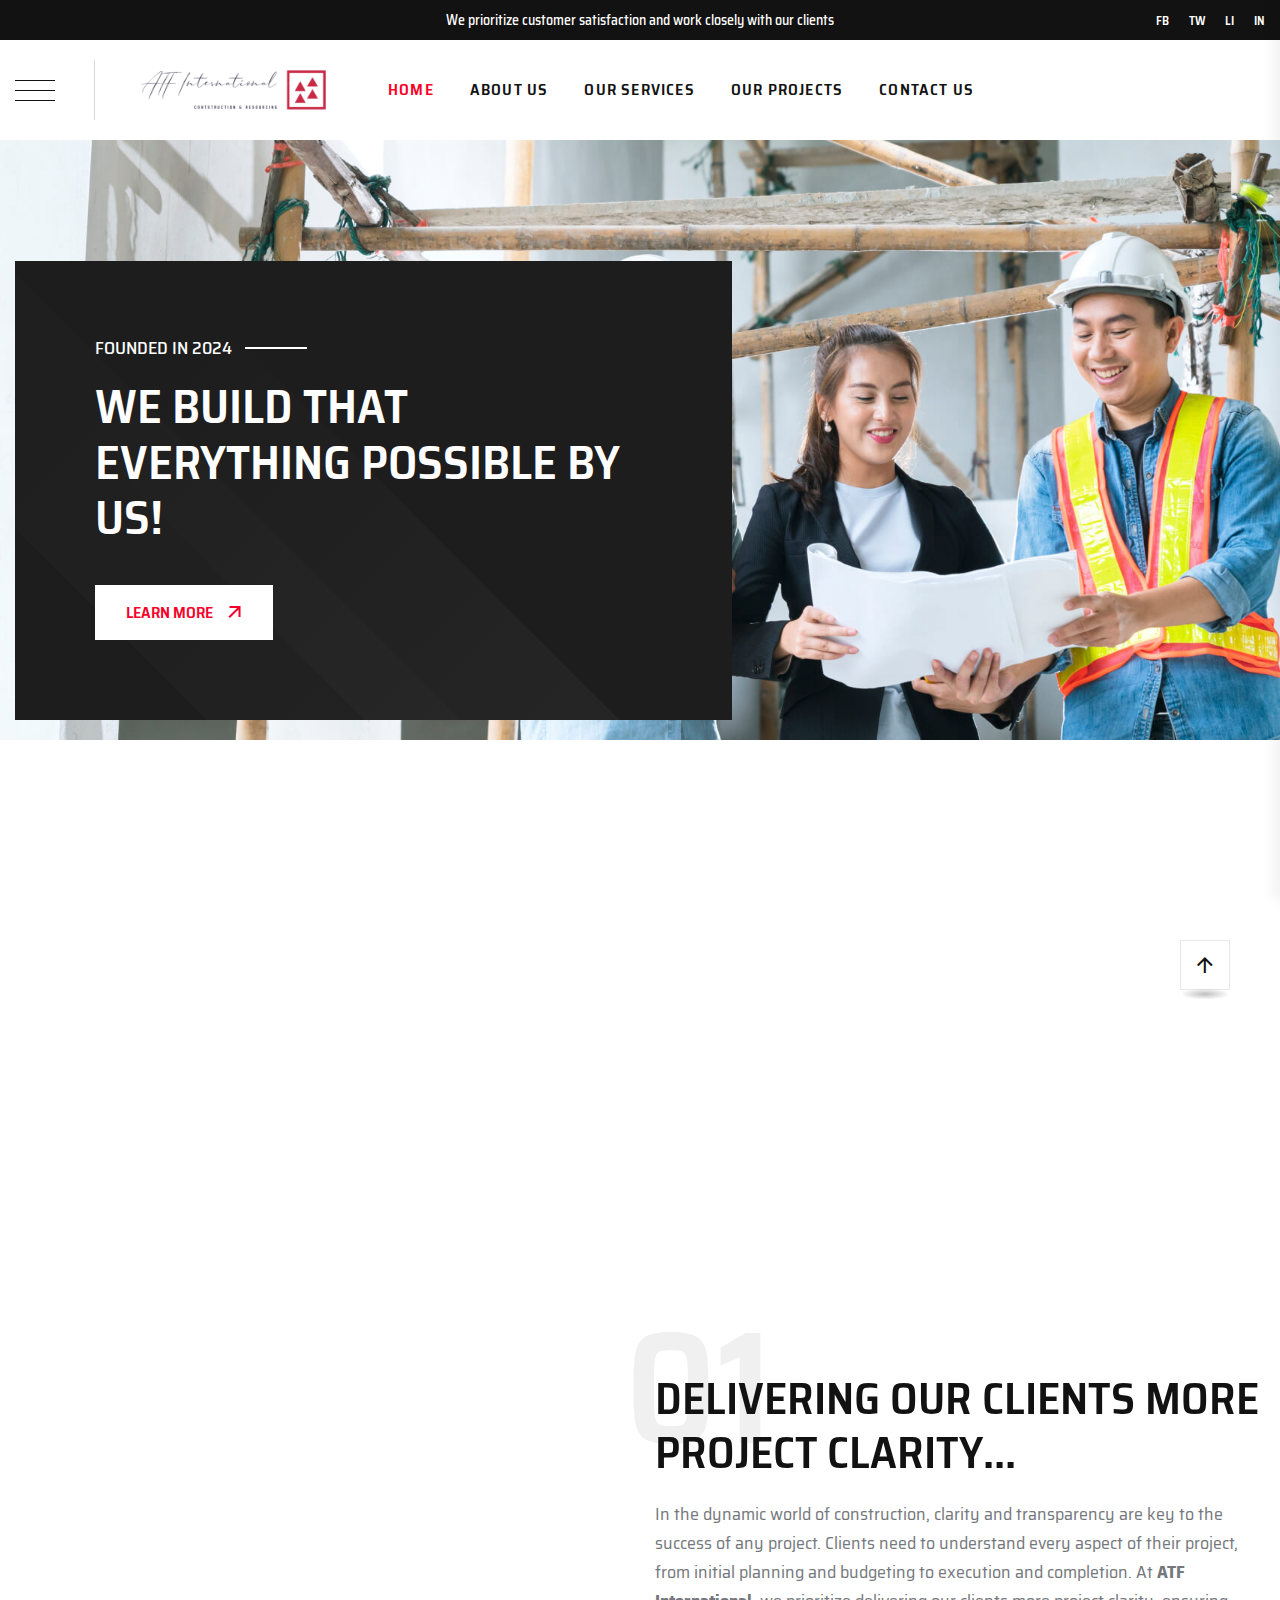
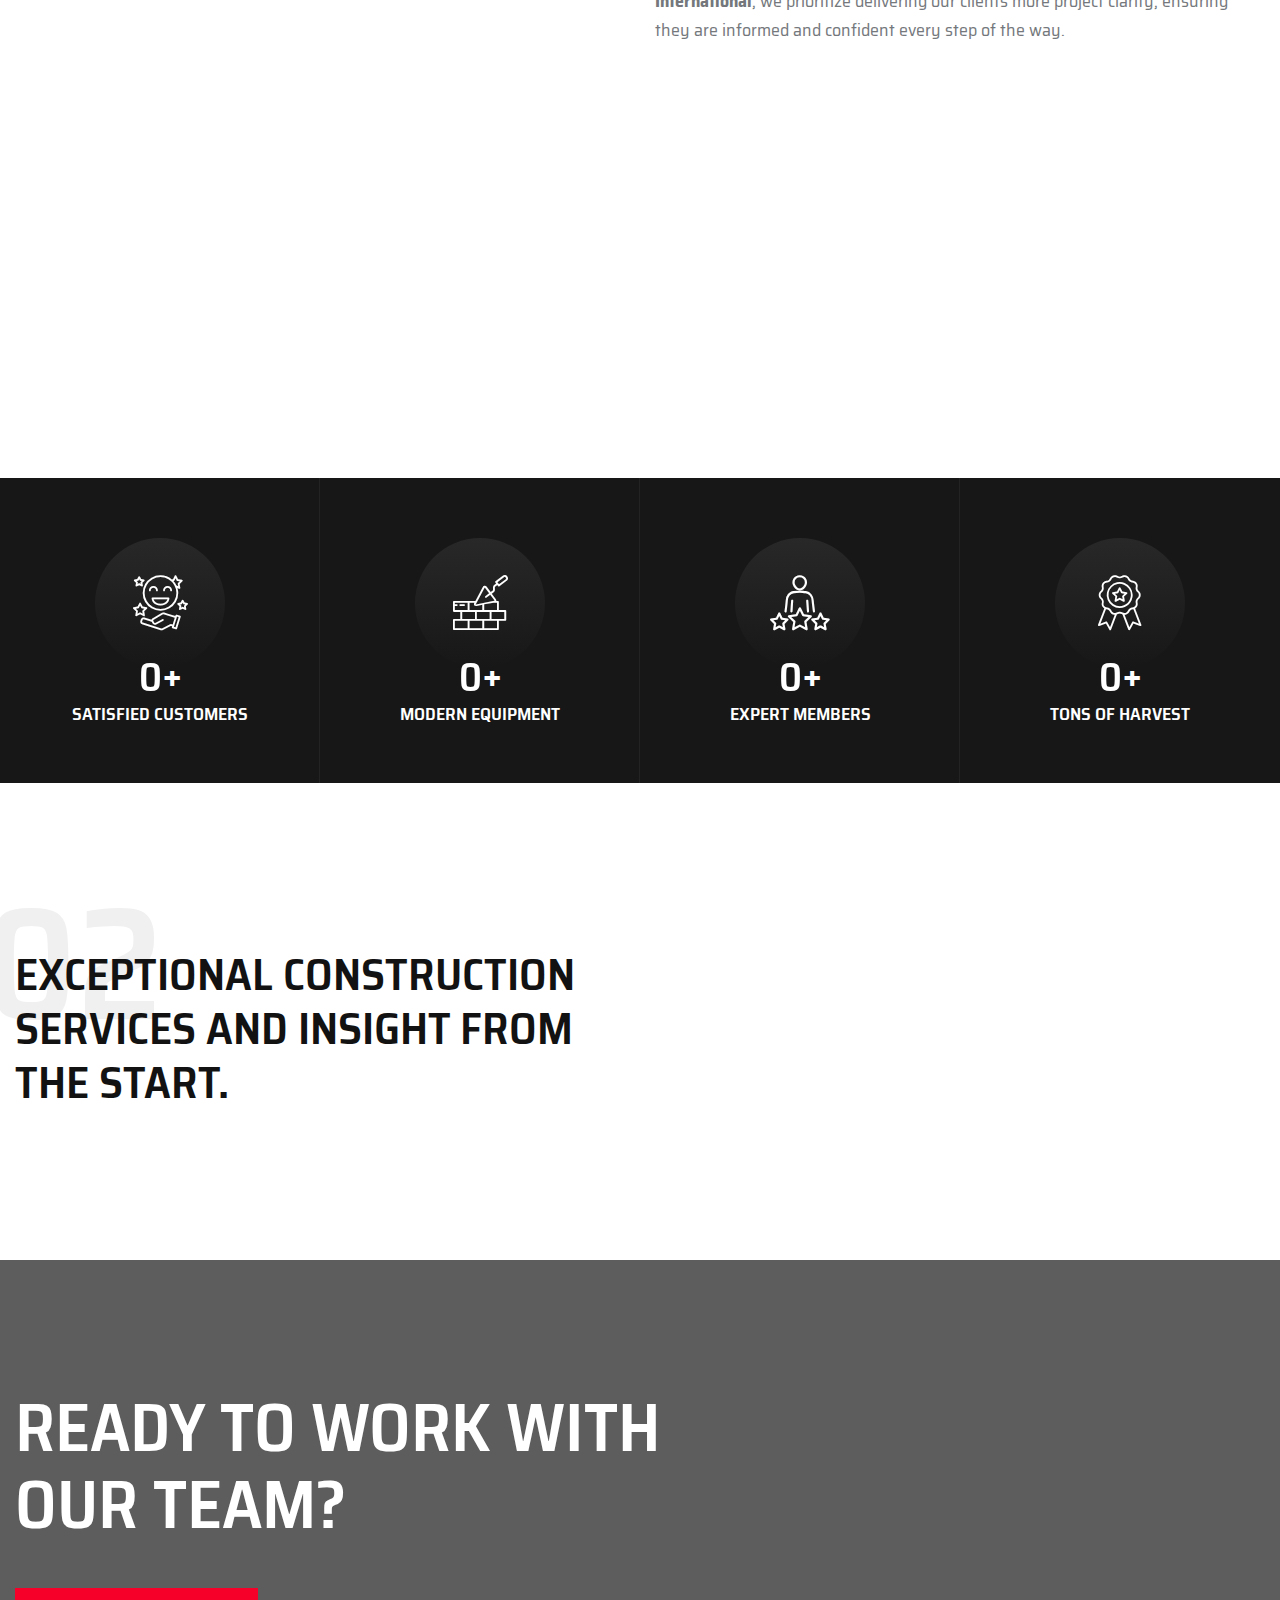
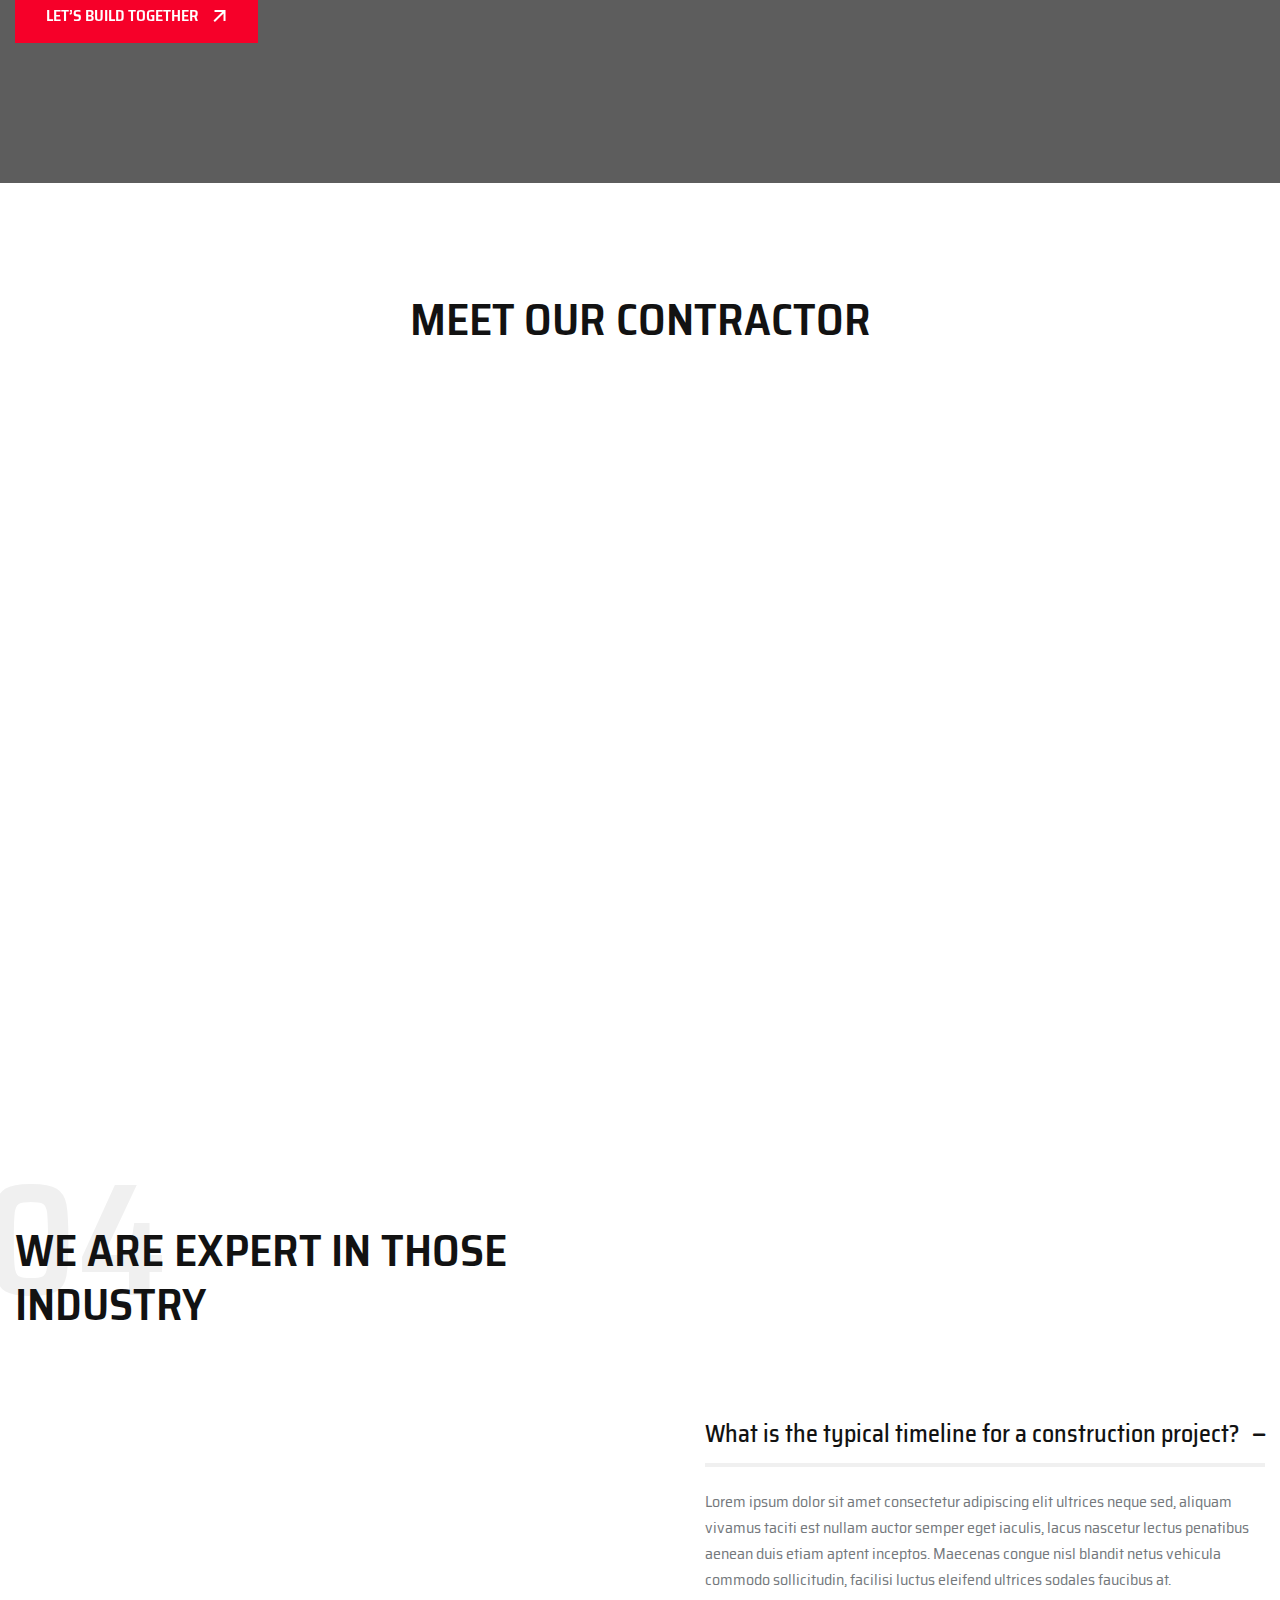
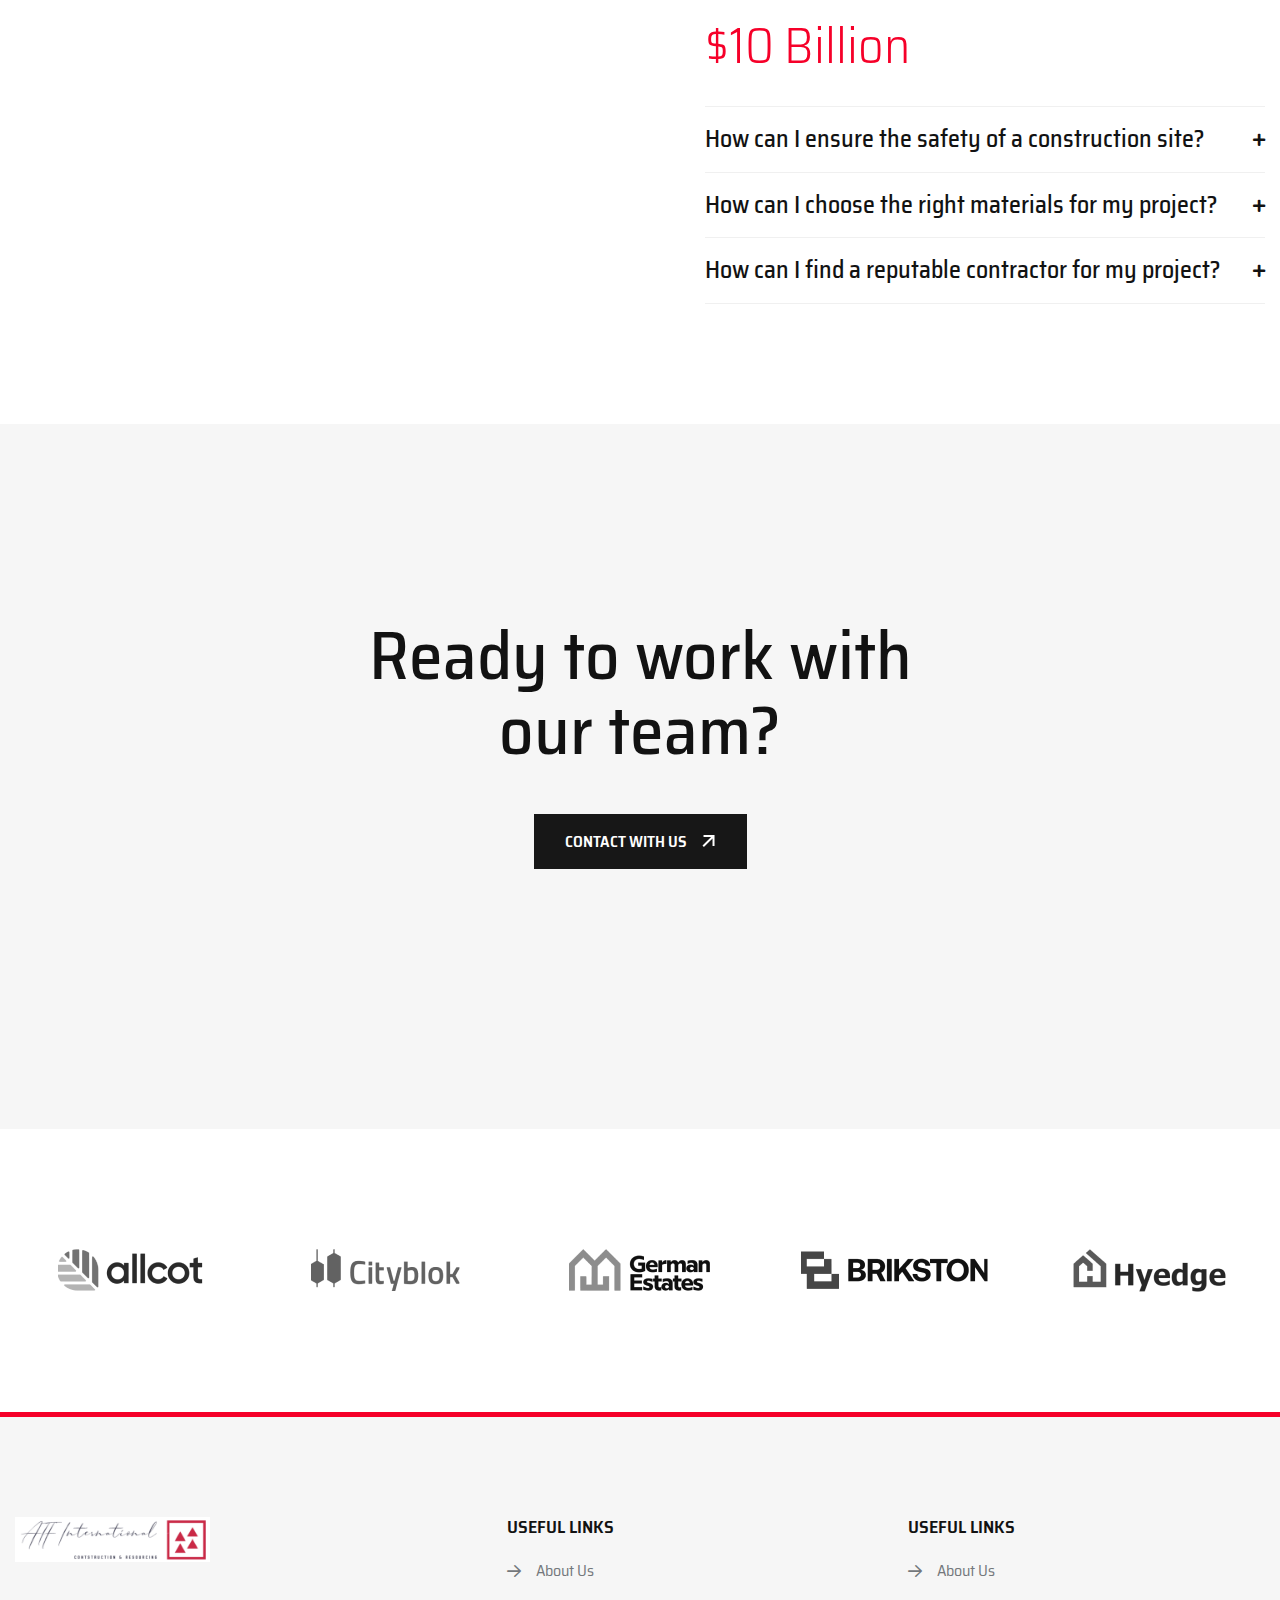
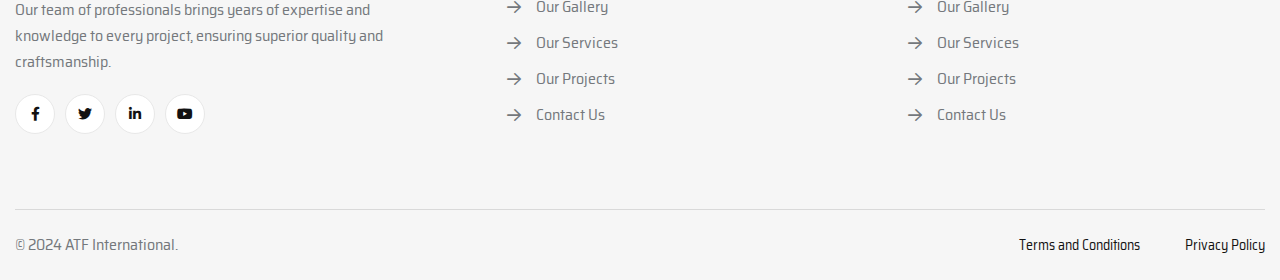
==== commit 0dfc82c7: "updated index" ====
--- a/index.html
+++ b/index.html
@@ -51,13 +51,7 @@
             <div class="container custom-container">
                 <div class="row align-items-center">
                     <div class="col-lg-4">
-                        <!-- <div class="tg-header__top-menu">
-                            <ul class="list-wrap">
-                                <li><a href="contact.html">Contact</a></li>
-                                <li><a href="contact.html">Careers</a></li>
-                                <li><a href="contact.html">Insights</a></li>
-                            </ul>
-                        </div> -->
+                 
                     </div>
                     <div class="col-lg-4">
                         <div class="tg-header__top-delivery">
@@ -347,9 +341,7 @@
                                 <h2 class="title">Delivering our clients more project clarity...</h2>
                                 <h4 class="number">01</h4>
                             </div>
-                            <p>Mus gravida tellusras nibh dapibus bibendum litora phasellus curabit natoque conubia
-                                suspendisse potenti viverra vehicula, vulputate dignissim netus urna dis quisque used
-                                volutpat consequat fermentum.</p>
+                            <p>In the dynamic world of construction, clarity and transparency are key to the success of any project. Clients need to understand every aspect of their project, from initial planning and budgeting to execution and completion. At <strong>ATF International</strong>, we prioritize delivering our clients more project clarity, ensuring they are informed and confident every step of the way.</p>
                             <div class="about__list-box-wrap">
                                 <div class="about__list-box" data-aos="fade-up" data-aos-delay="400">
                                     <div class="icon">
@@ -578,8 +570,8 @@
                             <div class="cta__btn">
                                 <a href="contact.html" class="btn btn-two">Let’s build together <img
                                         src="assets/img/icons/right_arrow.svg" alt="" class="injectable"></a>
-                                <a href="contact.html" class="btn transparent-btn">Contact With Us <img
-                                        src="assets/img/icons/right_arrow.svg" alt="" class="injectable"></a>
+                                <!-- <a href="contact.html" class="btn transparent-btn">Contact With Us <img
+                                        src="assets/img/icons/right_arrow.svg" alt="" class="injectable"></a> -->
                             </div>
                         </div>
                     </div>
@@ -883,15 +875,15 @@
                             <div class="work__content">
                                 <h2 class="title">Ready to work with our team?</h2>
                                 <div class="work__btn">
-                                    <a href="contact.html" class="btn btn-two">Contact Us <img
-                                            src="assets/img/icons/right_arrow.svg" alt="" class="injectable"></a>
+                                    <!-- <a href="contact.html" class="btn btn-two">Contact Us <img
+                                            src="assets/img/icons/right_arrow.svg" alt="" class="injectable"></a> -->
                                     <a href="contact.html" class="btn btn-three">Contact With Us <img
                                             src="assets/img/icons/right_arrow.svg" alt="" class="injectable"></a>
                                 </div>
                             </div>
                         </div>
                     </div>
-                    <div class="work__img-wrap">
+                    <!-- <div class="work__img-wrap">
                         <ul class="list-wrap">
                             <li data-aos="zoom-in" data-aos-delay="200">
                                 <img src="assets/img/images/work_img01.png" alt="img" class="tg-motion-effects2">
@@ -912,7 +904,7 @@
                                 <img src="assets/img/images/work_img06.png" alt="img" class="tg-motion-effects3">
                             </li>
                         </ul>
-                    </div>
+                    </div> -->
                 </div>
             </div>
         </section>
@@ -998,7 +990,7 @@
         <!-- blog-post-area-end -->
 
         <!-- brand-area -->
-        <div class="brand__area section-pb-120">
+        <div class="brand__area section-pb-120 pt-120">
             <div class="container">
                 <div class="swiper brand-active">
                     <div class="swiper-wrapper">
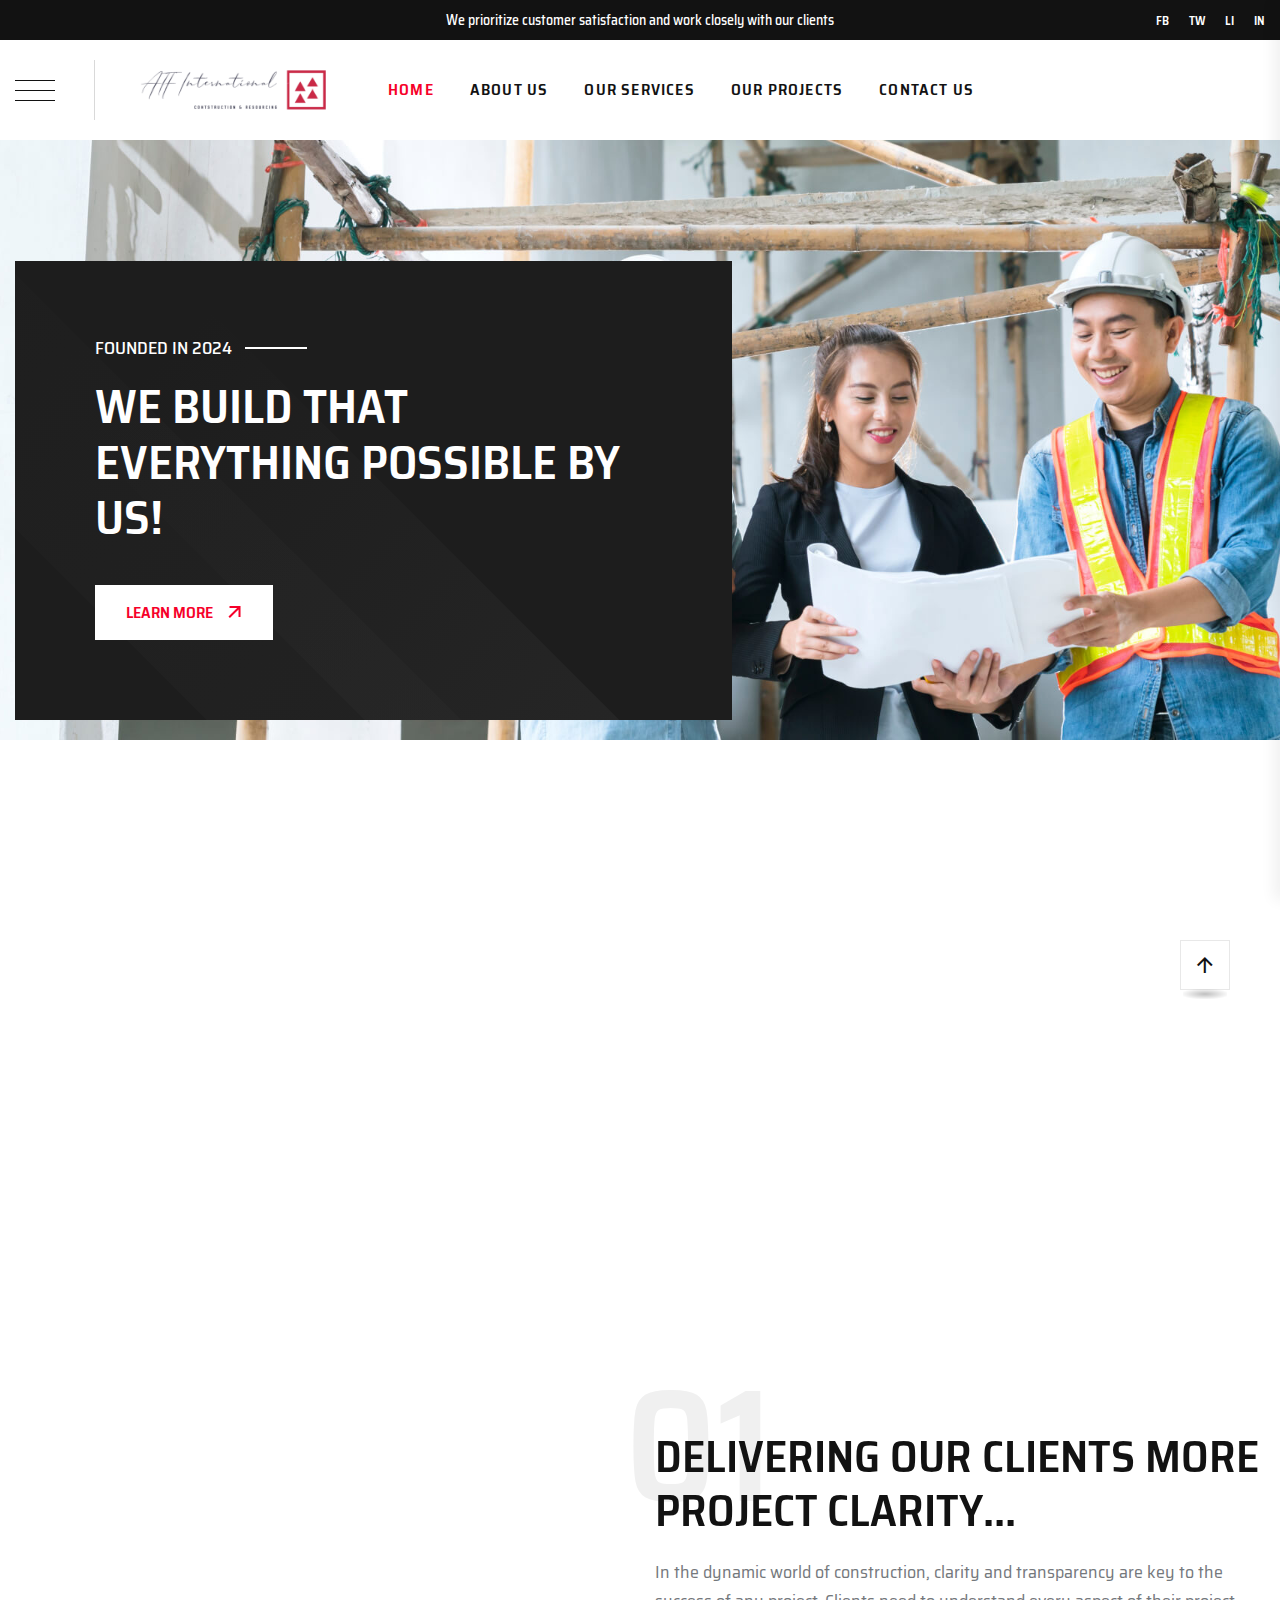
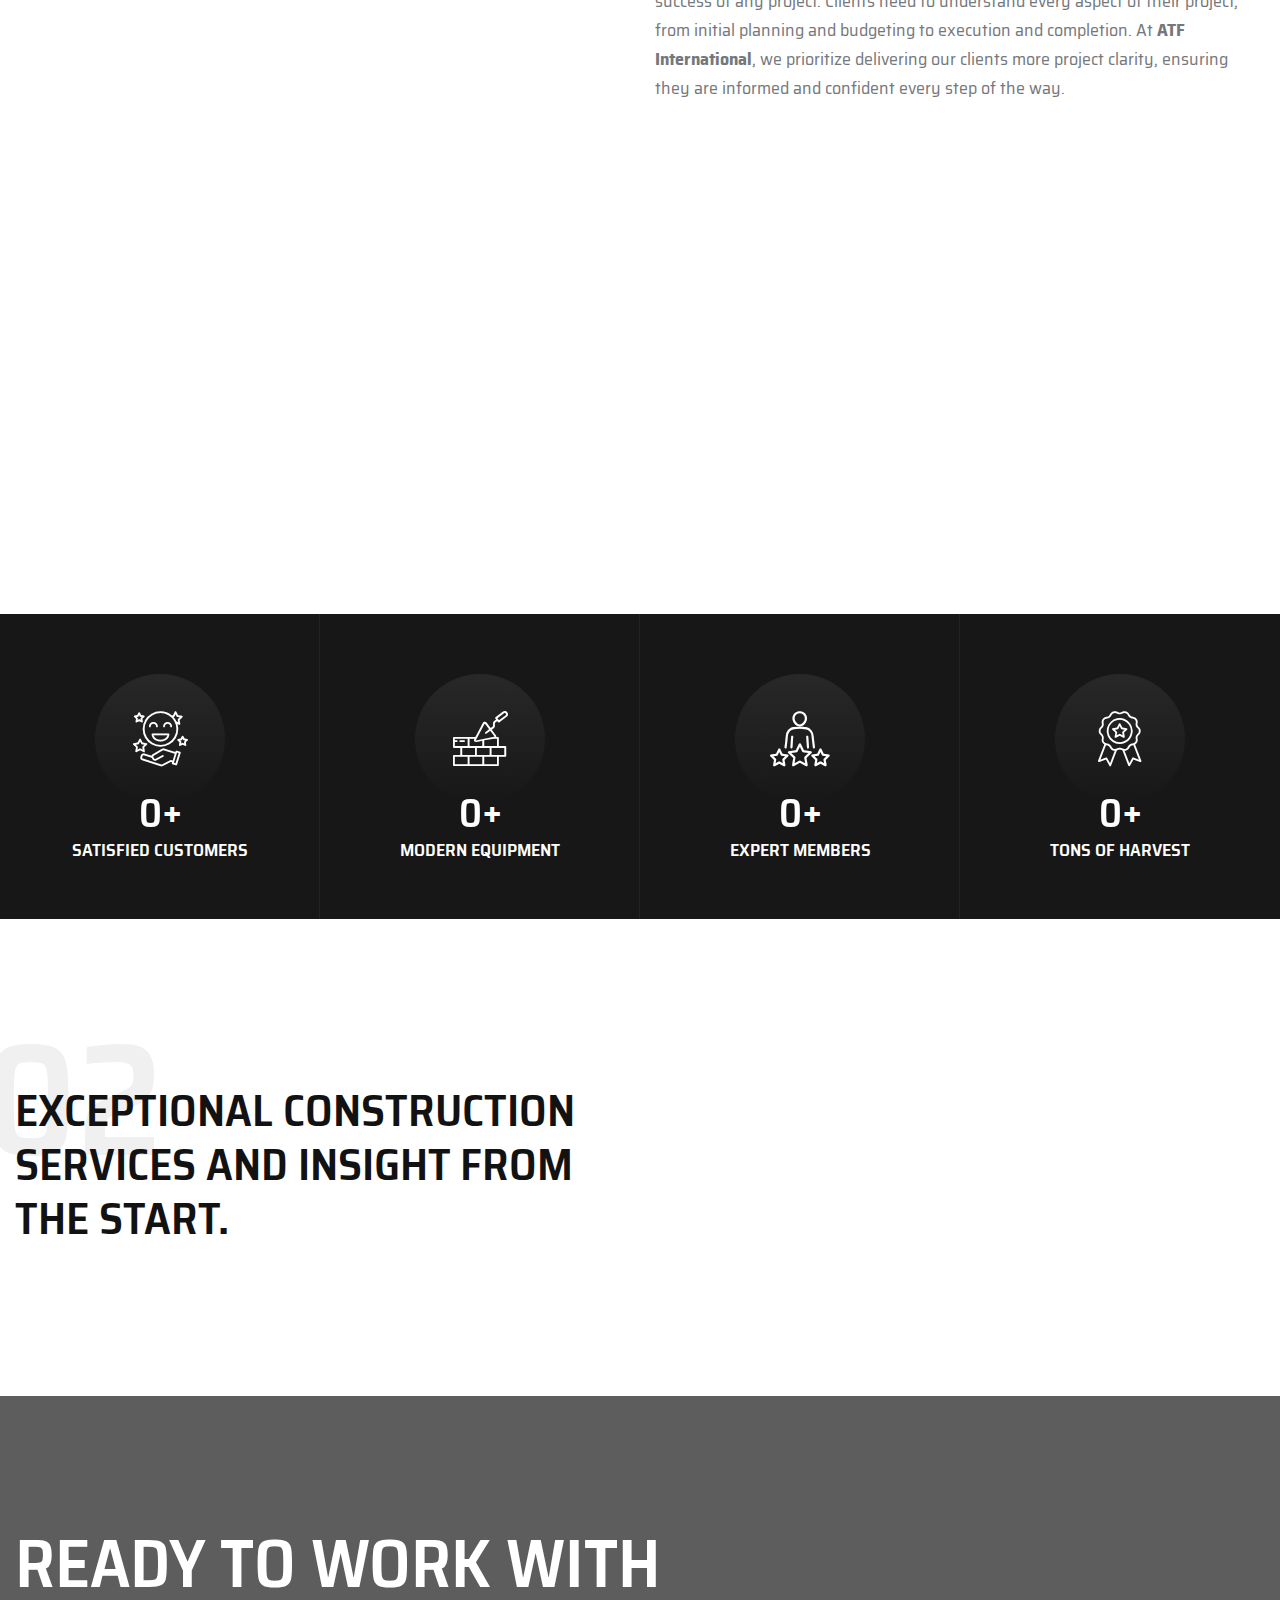
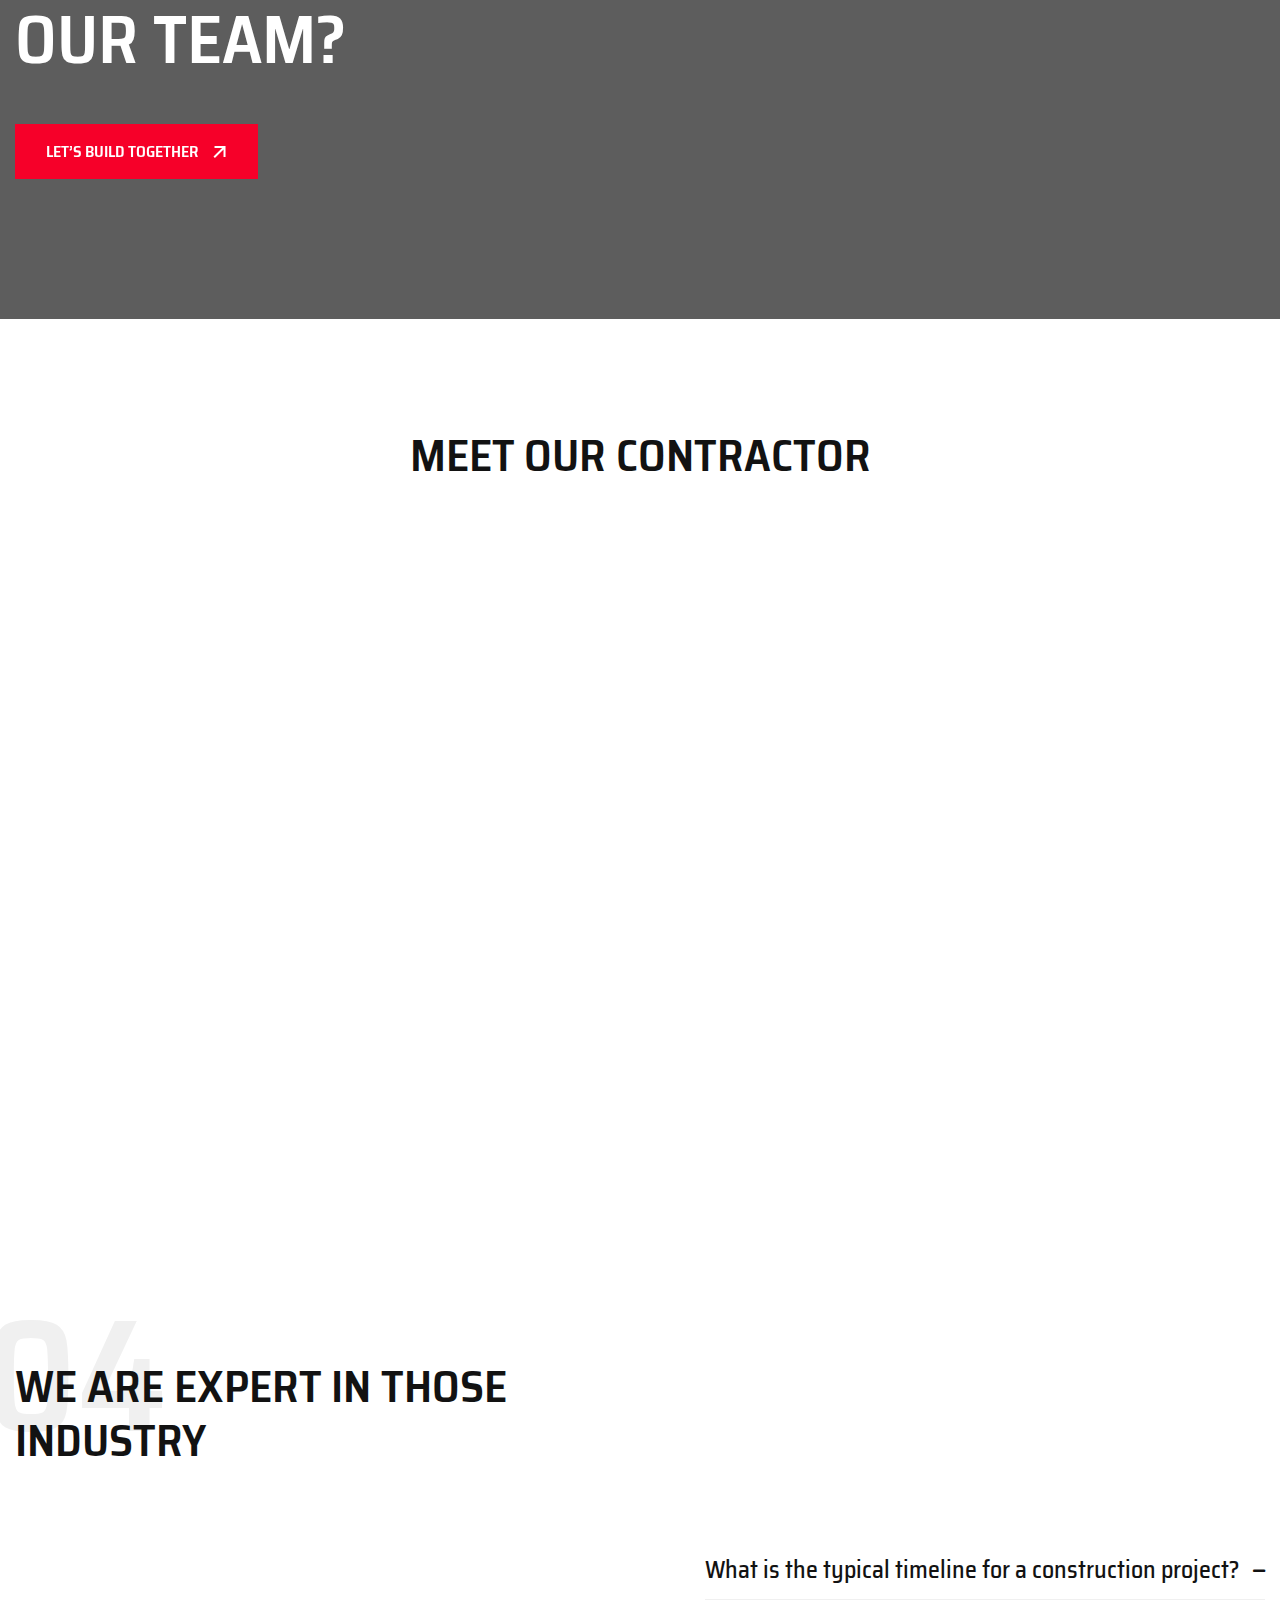
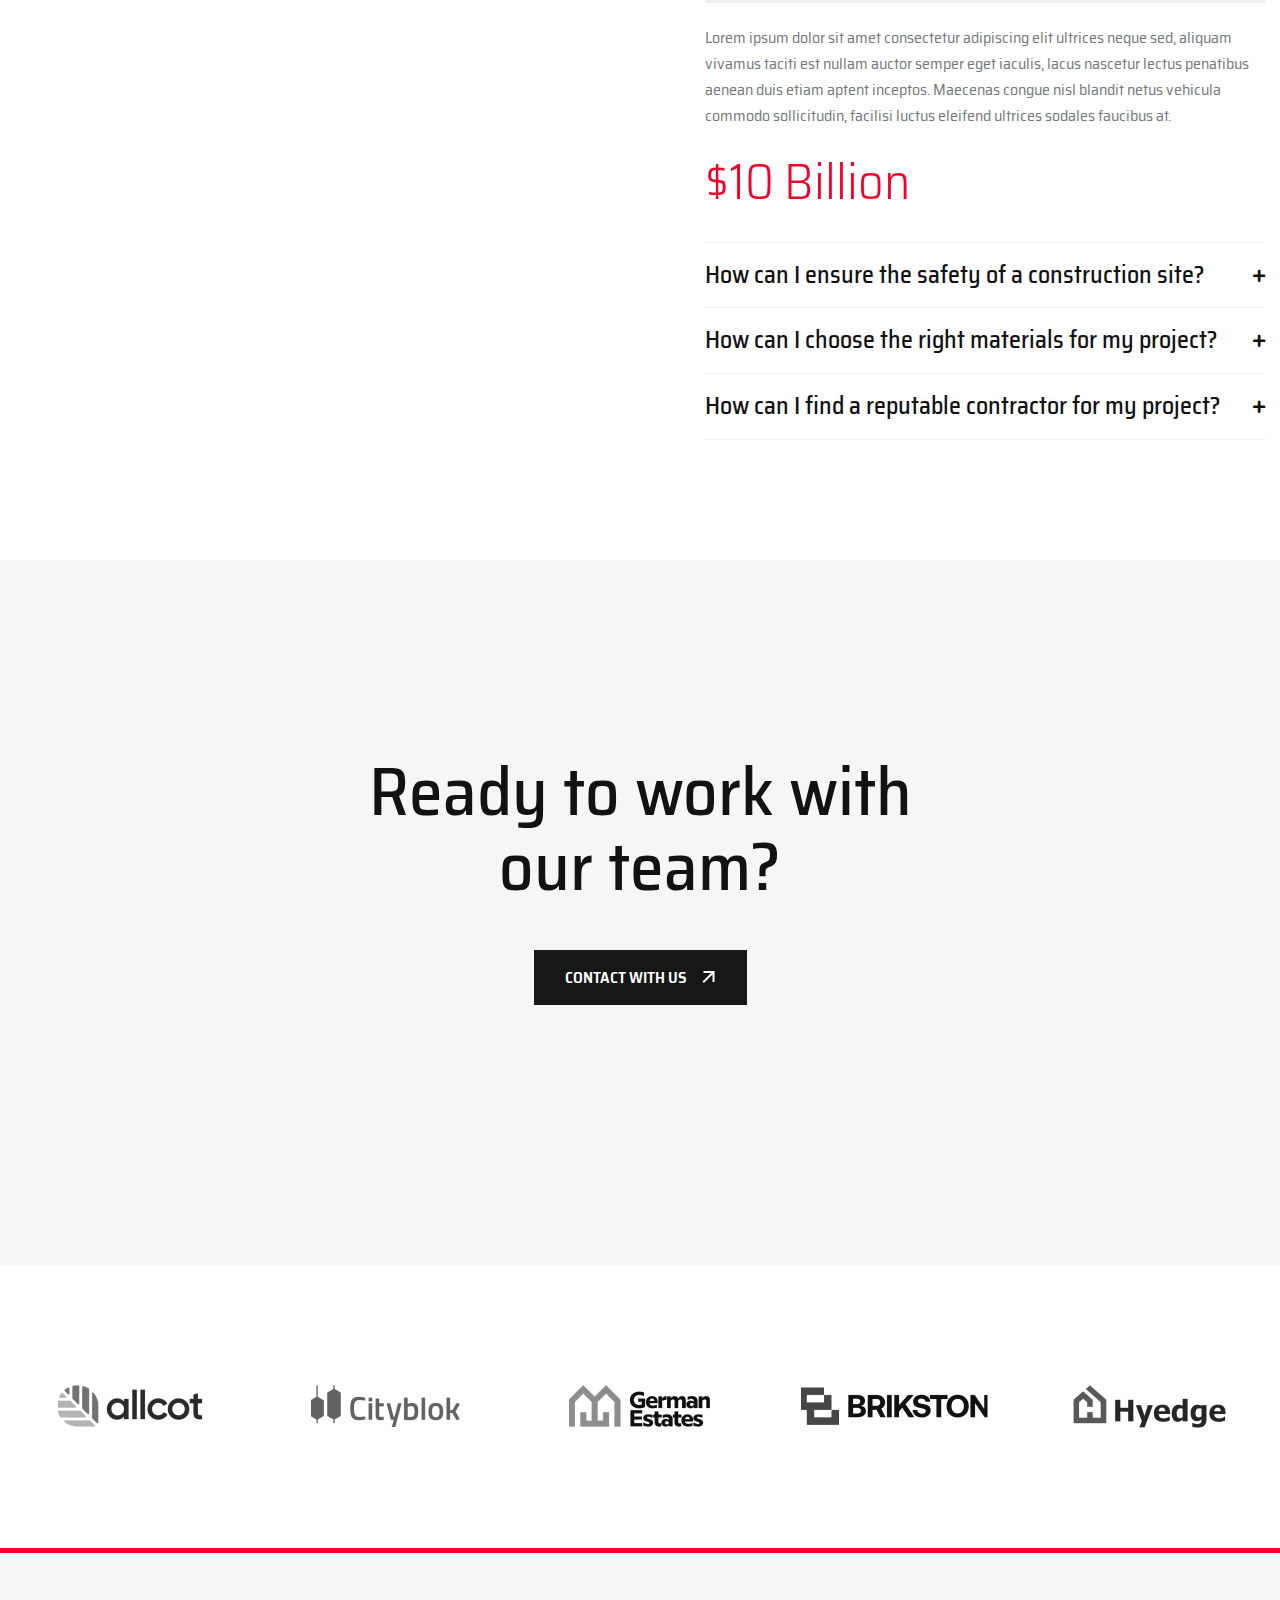
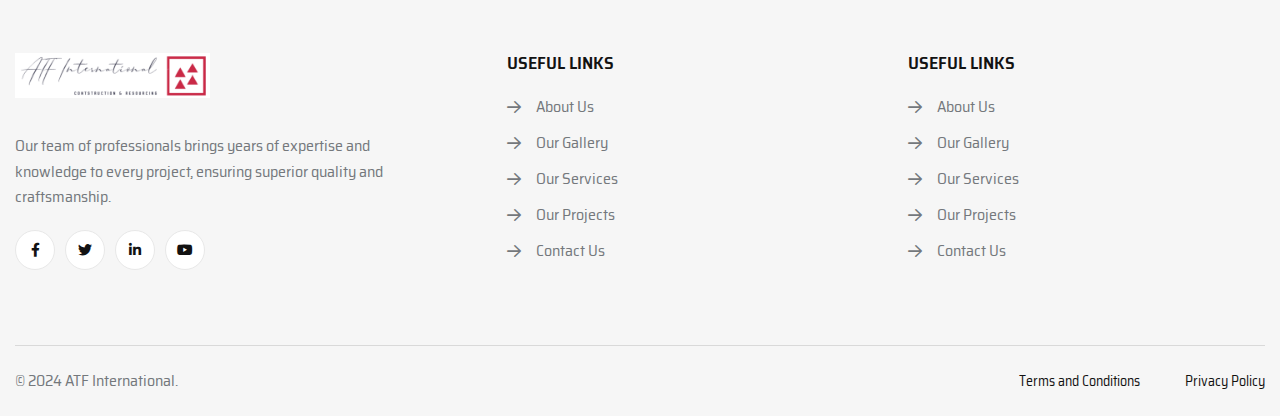
==== commit ed2ee5eb: "update index" ====
--- a/index.html
+++ b/index.html
@@ -280,8 +280,7 @@
                             </div>
                             <div class="features__content">
                                 <h3 class="title">Look’s Our Mission</h3>
-                                <p>Nullam tortor rhoncus nisl tristique velit taciti platea eu rutrum ridiculus,
-                                    elementum.</p>
+                                <p>we take pride in our team of seasoned professionals who bring a wealth of expertise and experience to every project.</p>
                                 <a href="about.html" class="btn">Learn More <img src="assets/img/icons/right_arrow.svg"
                                         alt="" class="injectable"></a>
                             </div>
@@ -294,8 +293,7 @@
                             </div>
                             <div class="features__content">
                                 <h3 class="title">Team Core Values</h3>
-                                <p>Nullam tortor rhoncus nisl tristique velit taciti platea eu rutrum ridiculus,
-                                    elementum.</p>
+                                <p>our team operates based on a set of core values that define who we are and how we approach our work.</p>
                                 <a href="about.html" class="btn">Learn More <img src="assets/img/icons/right_arrow.svg"
                                         alt="" class="injectable"></a>
                             </div>
@@ -307,9 +305,8 @@
                                 <i class="renova-book"></i>
                             </div>
                             <div class="features__content">
-                                <h3 class="title">About Our Story</h3>
-                                <p>Nullam tortor rhoncus nisl tristique velit taciti platea eu rutrum ridiculus,
-                                    elementum.</p>
+                                <h3 class="title">Respect and Diversity</h3>
+                                <p>Respect and diversity are integral to our team dynamics. We respect each other's contributions, perspectives, and backgrounds.</p>
                                 <a href="about.html" class="btn">Learn More <img src="assets/img/icons/right_arrow.svg"
                                         alt="" class="injectable"></a>
                             </div>
@@ -348,9 +345,8 @@
                                         <i class="renova-user-rating"></i>
                                     </div>
                                     <div class="content">
-                                        <h4 class="title">We’ve Expert Members</h4>
-                                        <p>Class ad porta tempus per him accumsan posuer felis sollicitudin primis
-                                            malesuada ullamcorper duis.</p>
+                                        <h4 class="title">Quality and Safety</h4>
+                                        <p>our expert members prioritize quality and safety. They adhere to industry standards and regulations, implement rigorous quality control measures, and maintain a strong focus on safety protocols.</p>
                                     </div>
                                 </div>
                                 <div class="about__list-box" data-aos="fade-up" data-aos-delay="600">
@@ -358,9 +354,8 @@
                                         <i class="renova-brick"></i>
                                     </div>
                                     <div class="content">
-                                        <h4 class="title">Bridge Construction</h4>
-                                        <p>Class ad porta tempus per him accumsan posuer felis sollicitudin primis
-                                            malesuada ullamcorper duis.</p>
+                                        <h4 class="title">Expertise</h4>
+                                        <p>Our team comprises skilled professionals with years of experience in the construction industry. We bring a wealth of knowledge and expertise to every project.</p>
                                     </div>
                                 </div>
                             </div>
@@ -602,7 +597,7 @@
                     <div class="col-lg-4 col-md-6">
                         <div class="team__item" data-aos="fade-up" data-aos-delay="200">
                             <div class="team__thumb">
-                                <img src="assets/img/team/team_img01.jpg" alt="img">
+                                <img src="assets/img/images/placeholder-male.jpg" alt="img">
                                 <div class="team__social">
                                     <ul class="list-wrap">
                                         <li><a href="https://www.facebook.com/" target="_blank"><i
@@ -617,7 +612,7 @@
                                 </div>
                             </div>
                             <div class="team__content">
-                                <h2 class="title"><a href="team-details.html">Mr.Taha Javed</a></h2>
+                                <h2 class="title"><a href="#">Mr.Taha Javed</a></h2>
                                 <span>Head of Construction</span>
                             </div>
                         </div>
@@ -625,7 +620,7 @@
                     <div class="col-lg-4 col-md-6">
                         <div class="team__item" data-aos="fade-up" data-aos-delay="400">
                             <div class="team__thumb">
-                                <img src="assets/img/team/team_img02.jpg" alt="img">
+                                <img src="assets/img/images/placeholder-male.jpg" alt="img">
                                 <div class="team__social">
                                     <ul class="list-wrap">
                                         <li><a href="https://www.facebook.com/" target="_blank"><i
@@ -640,7 +635,7 @@
                                 </div>
                             </div>
                             <div class="team__content">
-                                <h2 class="title"><a href="team-details.html">Mr.Taha Javed</a></h2>
+                                <h2 class="title"><a href="#">Mr.Taha Javed</a></h2>
                                 <span>Head of Construction</span>
                             </div>
                         </div>
@@ -648,7 +643,7 @@
                     <div class="col-lg-4 col-md-6">
                         <div class="team__item" data-aos="fade-up" data-aos-delay="600">
                             <div class="team__thumb">
-                                <img src="assets/img/team/team_img03.jpg" alt="img">
+                                <img src="assets/img/images/placeholder-male.jpg" alt="img">
                                 <div class="team__social">
                                     <ul class="list-wrap">
                                         <li><a href="https://www.facebook.com/" target="_blank"><i
@@ -663,7 +658,7 @@
                                 </div>
                             </div>
                             <div class="team__content">
-                                <h2 class="title"><a href="team-details.html">Mr.Taha Javed</a></h2>
+                                <h2 class="title"><a href="#">Mr.Taha Javed</a></h2>
                                 <span>Head of Construction</span>
                             </div>
                         </div>
--- a/assets/css/main.css
+++ b/assets/css/main.css
@@ -44,6 +44,7 @@
 /*  01. Theme Default CSS
 ==============================================*/
 @import url("https://fonts.googleapis.com/css2?family=Saira+Semi+Condensed:wght@300;400;500;600;700;800;900&display=swap");
+
 :root {
   --tg-body-font-family: 'Saira Semi Condensed', sans-serif;
   --tg-heading-font-family: 'Saira Semi Condensed', sans-serif;
@@ -191,6 +192,7 @@
   margin: 0px;
   padding: 0px;
 }
+
 .list-wrap li {
   list-style: none;
 }
@@ -311,26 +313,31 @@
 .container {
   max-width: 1410px;
 }
+
 @media (max-width: 1500px) {
   .container {
     max-width: 1320px;
   }
 }
+
 @media (max-width: 1199.98px) {
   .container {
     max-width: 960px;
   }
 }
+
 @media (max-width: 991.98px) {
   .container {
     max-width: 720px;
   }
 }
+
 @media (max-width: 767.98px) {
   .container {
     max-width: 100%;
   }
 }
+
 @media only screen and (min-width: 576px) and (max-width: 767px) {
   .container {
     max-width: 540px;
@@ -340,31 +347,37 @@
 .custom-container {
   max-width: 1750px;
 }
+
 @media (max-width: 1800px) {
   .custom-container {
     max-width: 1680px;
   }
 }
+
 @media (max-width: 1500px) {
   .custom-container {
     max-width: 1320px;
   }
 }
+
 @media (max-width: 1199.98px) {
   .custom-container {
     max-width: 960px;
   }
 }
+
 @media (max-width: 991.98px) {
   .custom-container {
     max-width: 720px;
   }
 }
+
 @media (max-width: 767.98px) {
   .custom-container {
     max-width: 100%;
   }
 }
+
 @media only screen and (min-width: 576px) and (max-width: 767px) {
   .custom-container {
     max-width: 540px;
@@ -374,31 +387,37 @@
 .custom-container-two {
   max-width: 1900px;
 }
+
 @media (max-width: 1800px) {
   .custom-container-two {
     max-width: 1680px;
   }
 }
+
 @media (max-width: 1500px) {
   .custom-container-two {
     max-width: 1320px;
   }
 }
+
 @media (max-width: 1199.98px) {
   .custom-container-two {
     max-width: 960px;
   }
 }
+
 @media (max-width: 991.98px) {
   .custom-container-two {
     max-width: 720px;
   }
 }
+
 @media (max-width: 767.98px) {
   .custom-container-two {
     max-width: 100%;
   }
 }
+
 @media only screen and (min-width: 576px) and (max-width: 767px) {
   .custom-container-two {
     max-width: 540px;
@@ -408,31 +427,37 @@
 .custom-container-three {
   max-width: 1530px;
 }
+
 @media (max-width: 1800px) {
   .custom-container-three {
     max-width: 1530px;
   }
 }
+
 @media (max-width: 1500px) {
   .custom-container-three {
     max-width: 1320px;
   }
 }
+
 @media (max-width: 1199.98px) {
   .custom-container-three {
     max-width: 960px;
   }
 }
+
 @media (max-width: 991.98px) {
   .custom-container-three {
     max-width: 720px;
   }
 }
+
 @media (max-width: 767.98px) {
   .custom-container-three {
     max-width: 100%;
   }
 }
+
 @media only screen and (min-width: 576px) and (max-width: 767px) {
   .custom-container-three {
     max-width: 540px;
@@ -492,61 +517,79 @@
   --arrow-hover-move-y: 100%;
   gap: 15px;
 }
+
 .btn svg {
   transition: all 0.3s ease-out 0s;
   width: 14px;
 }
+
 .btn svg path {
   transition: transform 0.38s cubic-bezier(0.37, 0.08, 0.02, 0.93), opacity 0.18s ease-out;
 }
+
 .btn svg path:nth-of-type(1) {
   transform: translateX(0) translateY(0);
   opacity: 1;
   transition-delay: 0.15s, 0.15s;
 }
+
 .btn svg path:nth-of-type(2) {
   transform: translateX(calc(-1 * var(--arrow-hover-move-x))) translateY(var(--arrow-hover-move-y));
   opacity: 0.5;
   transition-delay: 0s, 0s;
 }
-.btn:hover, .btn:focus-visible {
+
+.btn:hover,
+.btn:focus-visible {
   background: var(--tg-theme-primary);
   color: var(--tg-color-white-default);
   border-color: var(--tg-theme-primary);
 }
-.btn:hover svg path:nth-of-type(1), .btn:focus-visible svg path:nth-of-type(1) {
+
+.btn:hover svg path:nth-of-type(1),
+.btn:focus-visible svg path:nth-of-type(1) {
   transform: translateX(var(--arrow-hover-move-x)) translateY(calc(-1 * var(--arrow-hover-move-y)));
   opacity: 0;
   transition-delay: 0s, 0s;
 }
-.btn:hover svg path:nth-of-type(2), .btn:focus-visible svg path:nth-of-type(2) {
+
+.btn:hover svg path:nth-of-type(2),
+.btn:focus-visible svg path:nth-of-type(2) {
   transform: translateX(0) translateY(0);
   opacity: 1;
   transition-delay: 0.15s, 0.15s;
 }
+
 .btn.white-btn {
   background: var(--tg-color-white-default);
   color: var(--tg-theme-secondary);
 }
+
 .btn.white-btn svg path {
   stroke: var(--tg-theme-secondary);
 }
+
 .btn-two {
   background: var(--tg-theme-primary);
   border-color: var(--tg-theme-primary);
   color: var(--tg-color-white-default);
 }
-.btn-two:hover, .btn-two:focus-visible {
+
+.btn-two:hover,
+.btn-two:focus-visible {
   background: var(--tg-theme-primary);
   color: var(--tg-color-white-default);
   border-color: var(--tg-theme-primary);
 }
+
 .btn-three {
   background: var(--tg-theme-secondary);
   color: var(--tg-color-white-default);
   border-color: var(--tg-theme-secondary);
 }
-.btn-three:hover, .btn-three:focus-visible {
+
+.btn-three:hover,
+.btn-three:focus-visible {
   background: var(--tg-theme-primary);
   color: var(--tg-color-white-default);
   border-color: var(--tg-theme-primary);
@@ -566,34 +609,44 @@
   gap: 10px;
   transition: 0.3s linear;
 }
+
 .arrow-btn svg {
   color: var(--tg-color-white-default);
   width: 15px;
   transition: all 0.3s ease-out 0s;
   transform: translateY(-1px);
 }
+
 .arrow-btn svg path {
   transition: transform 0.38s cubic-bezier(0.37, 0.08, 0.02, 0.93), opacity 0.18s ease-out;
 }
+
 .arrow-btn svg path:nth-of-type(1) {
   transform: translateX(0);
   opacity: 1;
   transition-delay: 0.15s, 0.15s;
 }
+
 .arrow-btn svg path:nth-of-type(2) {
   transform: translateX(calc(1 * var(--arrow-hover-move-x)));
   opacity: 0.5;
   transition-delay: 0s, 0s;
 }
-.arrow-btn:focus-visible svg, .arrow-btn:hover svg {
+
+.arrow-btn:focus-visible svg,
+.arrow-btn:hover svg {
   color: var(--tg-heading-color);
 }
-.arrow-btn:focus-visible svg path:nth-of-type(1), .arrow-btn:hover svg path:nth-of-type(1) {
+
+.arrow-btn:focus-visible svg path:nth-of-type(1),
+.arrow-btn:hover svg path:nth-of-type(1) {
   transform: translateX(calc(-1 * var(--arrow-hover-move-x)));
   opacity: 0;
   transition-delay: 0s, 0s;
 }
-.arrow-btn:focus-visible svg path:nth-of-type(2), .arrow-btn:hover svg path:nth-of-type(2) {
+
+.arrow-btn:focus-visible svg path:nth-of-type(2),
+.arrow-btn:hover svg path:nth-of-type(2) {
   transform: translateX(0) translateY(0);
   opacity: 1;
   transition-delay: 0.15s, 0.15s;
@@ -613,6 +666,7 @@
   color: var(--tg-color-dark);
   padding: 18px 29px;
 }
+
 .border-btn:hover {
   color: var(--tg-color-white-default);
   background: var(--tg-color-dark);
@@ -631,6 +685,7 @@
   top: 0px;
   z-index: 9999;
 }
+
 #preloader .loader .loader-container {
   position: absolute;
   top: 50%;
@@ -649,6 +704,7 @@
   -ms-border-radius: 50%;
   border-radius: 50%;
 }
+
 #preloader .loader .loader-container::before {
   position: absolute;
   content: "";
@@ -671,6 +727,7 @@
   animation: loaderspin 1.8s infinite ease-in-out;
   -webkit-animation: loaderspin 1.8s infinite ease-in-out;
 }
+
 #preloader .loader .loader-icon {
   position: absolute;
   top: 50%;
@@ -683,6 +740,7 @@
   width: 80px;
   text-align: center;
 }
+
 #preloader .loader .loader-icon img {
   animation: loaderpulse alternate 900ms infinite;
   width: 40px;
@@ -692,26 +750,32 @@
   0% {
     transform: translate(-50%, -50%) rotate(0deg);
   }
+
   100% {
     transform: translate(-50%, -50%) rotate(360deg);
   }
 }
+
 @-webkit-keyframes loaderspin {
   0% {
     transform: translate(-50%, -50%) rotate(0deg);
   }
+
   100% {
     transform: translate(-50%, -50%) rotate(360deg);
   }
 }
+
 @keyframes loaderpulse {
   0% {
     transform: scale(1);
   }
+
   100% {
     transform: scale(1.2);
   }
 }
+
 /*=============================
     - Background color
 ===============================*/
@@ -743,17 +807,20 @@
   margin-right: 40px;
   padding-right: 40px;
 }
+
 @media (max-width: 991.98px) {
   .offCanvas-toggle {
     margin-right: 25px;
     padding-right: 25px;
   }
 }
+
 @media (max-width: 767.98px) {
   .offCanvas-toggle {
     display: none;
   }
 }
+
 .offCanvas-toggle::before {
   content: "";
   position: absolute;
@@ -764,17 +831,21 @@
   height: 60px;
   background: var(--tg-border-1);
 }
+
 .offCanvas-toggle .menu-tigger {
   color: var(--tg-heading-color);
 }
+
 .offCanvas-toggle .menu-tigger:hover {
   color: var(--tg-theme-primary);
 }
+
 .offCanvas-toggle-two {
   margin-right: 0;
   padding-right: 0;
   padding-left: 40px;
 }
+
 .offCanvas-toggle-two::before {
   right: auto;
   left: 0;
@@ -802,6 +873,7 @@
   -o-transform: translateX(100%);
   transform: translateX(100%);
 }
+
 .offCanvas__info.active {
   -webkit-transform: translateX(0);
   -moz-transform: translateX(0);
@@ -809,13 +881,16 @@
   -o-transform: translateX(0);
   transform: translateX(0);
 }
+
 .offCanvas__info::-webkit-scrollbar {
   width: 0px;
 }
+
 .offCanvas__close-icon {
   margin-top: -16px;
   text-align: right;
 }
+
 .offCanvas__close-icon button {
   background: transparent;
   border: 0 none;
@@ -824,33 +899,40 @@
   font-size: 20px;
   padding: 0;
 }
+
 .offCanvas__logo img {
   max-height: 34px;
 }
+
 .offCanvas__side-info {
   border-top: 1px solid var(--tg-theme-primary);
   padding-top: 25px;
 }
+
 .offCanvas__side-info .contact-list h4 {
   color: var(--tg-heading-color);
   font-weight: 700;
   font-size: 18px;
 }
+
 .offCanvas__side-info .contact-list p {
   color: var(--tg-body-color);
   margin: 0;
   margin-bottom: 2px;
   line-height: 26px;
 }
+
 .offCanvas__social-icon a {
   color: var(--tg-theme-primary);
   display: inline-block;
   margin-right: 20px;
   text-align: center;
 }
+
 .offCanvas__social-icon a:hover {
   color: var(--tg-theme-secondary);
 }
+
 .offCanvas__overly {
   position: fixed;
   background: #000;
@@ -867,6 +949,7 @@
   -o-transition: all 0.3s ease-out 0s;
   transition: all 0.3s ease-out 0s;
 }
+
 .offCanvas__overly.active {
   opacity: 0.7;
   visibility: visible;
@@ -880,16 +963,19 @@
   background-position: center;
   padding: 120px 0;
 }
+
 @media (max-width: 1199.98px) {
   .breadcrumb__bg {
     padding: 100px 0;
   }
 }
+
 @media (max-width: 767.98px) {
   .breadcrumb__bg {
     padding: 80px 0;
   }
 }
+
 .breadcrumb__content {
   display: inline-block;
   border: 1px solid #FFF;
@@ -897,21 +983,25 @@
   backdrop-filter: blur(18px);
   padding: 55px 90px 55px 60px;
 }
+
 @media (max-width: 1199.98px) {
   .breadcrumb__content {
     padding: 40px 70px 40px 40px;
   }
 }
+
 @media (max-width: 767.98px) {
   .breadcrumb__content {
     padding: 25px;
   }
 }
+
 @media only screen and (min-width: 576px) and (max-width: 767px) {
   .breadcrumb__content {
     padding: 30px 35px;
   }
 }
+
 .breadcrumb__content .title {
   margin-bottom: 12px;
   font-size: 60px;
@@ -919,26 +1009,31 @@
   text-transform: uppercase;
   line-height: 1;
 }
+
 @media (max-width: 1500px) {
   .breadcrumb__content .title {
     font-size: 56px;
   }
 }
+
 @media (max-width: 1199.98px) {
   .breadcrumb__content .title {
     font-size: 52px;
   }
 }
+
 @media (max-width: 991.98px) {
   .breadcrumb__content .title {
     font-size: 48px;
   }
 }
+
 @media (max-width: 767.98px) {
   .breadcrumb__content .title {
     font-size: 42px;
   }
 }
+
 .breadcrumb__content .breadcrumb {
   display: -webkit-box;
   display: -moz-box;
@@ -949,18 +1044,22 @@
   margin-bottom: 0;
   gap: 6px;
 }
-.breadcrumb__content .breadcrumb > * {
+
+.breadcrumb__content .breadcrumb>* {
   font-size: 16px;
   color: var(--tg-theme-primary);
   font-weight: 600;
   text-transform: uppercase;
 }
-.breadcrumb__content .breadcrumb > * a {
+
+.breadcrumb__content .breadcrumb>* a {
   color: var(--tg-body-color);
 }
-.breadcrumb__content .breadcrumb > * a:hover {
+
+.breadcrumb__content .breadcrumb>* a:hover {
   color: var(--tg-theme-primary);
 }
+
 .breadcrumb__content .breadcrumb .breadcrumb-separator {
   line-height: 1;
   font-size: 16px;
@@ -974,6 +1073,7 @@
 .tgmenu__search-form .select2-container {
   margin-left: -29px;
 }
+
 .tgmenu__search-form .select2-container .select2-selection--single .select2-selection__rendered {
   padding-left: 37px;
   padding-right: 28px;
@@ -986,6 +1086,7 @@
   color: var(--tg-heading-color);
   font-weight: 500;
 }
+
 .tgmenu__search-form .select2-container .select2-selection--single {
   height: auto;
 }
@@ -995,9 +1096,11 @@
   border: 1px solid var(--tg-border-2);
   margin: 0 0;
 }
+
 .course-category-dropdown .select2-results__options {
   margin-top: 7px;
 }
+
 .course-category-dropdown .select2-results__option {
   padding: 1px 10px;
   -webkit-transition: all 0.3s ease-out 0s;
@@ -1006,6 +1109,7 @@
   -o-transition: all 0.3s ease-out 0s;
   transition: all 0.3s ease-out 0s;
 }
+
 .course-category-dropdown .select2-results__option--selectable:hover {
   background: var(--tg-theme-primary);
   color: var(--tg-color-white-default);
@@ -1038,17 +1142,20 @@
   transition: 1s ease;
   border: 1px solid var(--tg-border-4);
 }
+
 @media (max-width: 1199.98px) {
   .scroll__top {
     right: 25px;
     bottom: 25px;
   }
 }
+
 @media (max-width: 991.98px) {
   .scroll__top {
     right: 30px;
   }
 }
+
 @media (max-width: 767.98px) {
   .scroll__top {
     right: 15px;
@@ -1057,14 +1164,17 @@
     font-size: 14px;
   }
 }
+
 .scroll__top.open {
   bottom: 30px;
 }
+
 @media (max-width: 767.98px) {
   .scroll__top.open {
     bottom: 15px;
   }
 }
+
 .scroll__top::after {
   position: absolute;
   z-index: -1;
@@ -1076,6 +1186,7 @@
   opacity: 1;
   background: radial-gradient(ellipse at center, rgba(0, 0, 0, 0.25) 0%, rgba(0, 0, 0, 0) 80%);
 }
+
 .scroll__top:hover {
   background: var(--tg-theme-secondary);
   border-color: var(--tg-theme-secondary);
@@ -1089,14 +1200,17 @@
   position: relative;
   padding-top: 45px;
 }
+
 @media (max-width: 1199.98px) {
   .section__title {
     padding-top: 30px;
   }
 }
+
 .section__title-two {
   padding-top: 0;
 }
+
 .section__title .title {
   font-size: 48px;
   line-height: 1.2;
@@ -1104,26 +1218,31 @@
   text-transform: uppercase;
   font-weight: 600;
 }
+
 @media (max-width: 1500px) {
   .section__title .title {
     font-size: 45px;
   }
 }
+
 @media (max-width: 1199.98px) {
   .section__title .title {
     font-size: 42px;
   }
 }
+
 @media (max-width: 767.98px) {
   .section__title .title {
     font-size: 36px;
   }
 }
+
 @media only screen and (min-width: 576px) and (max-width: 767px) {
   .section__title .title {
     font-size: 36px;
   }
 }
+
 .section__title .number {
   font-size: 160px;
   font-weight: 600;
@@ -1135,35 +1254,42 @@
   left: -60px;
   top: 0;
 }
+
 @media (max-width: 1500px) {
   .section__title .number {
     left: -30px;
   }
 }
+
 @media (max-width: 1199.98px) {
   .section__title .number {
     font-size: 115px;
     left: -20px;
   }
 }
+
 @media (max-width: 767.98px) {
   .section__title .number {
     font-size: 100px;
     left: 0;
   }
 }
+
 .section__title p {
   margin-bottom: 0;
   margin-top: 15px;
 }
+
 @media (max-width: 767.98px) {
   .section__title p br {
     display: none;
   }
 }
+
 .section__title-three {
   padding-top: 0;
 }
+
 .section__title-three .sub-title {
   display: block;
   font-size: 16px;
@@ -1173,24 +1299,30 @@
   line-height: 1;
   margin-bottom: 15px;
 }
+
 .section__title-three .title {
   font-weight: 500;
   text-transform: capitalize;
 }
+
 .section__title.white-title .title {
   color: var(--tg-color-white-default);
 }
+
 .section__title.white-title .number {
   color: var(--tg-heading-color);
 }
+
 .section__title.white-title p {
   color: #ACAACC;
 }
+
 .section__title .desc {
   margin: 10px 0 0;
 }
 
 @media (max-width: 991.98px) {
+
   .section__title.mb-70,
   .section__title.mb-60 {
     margin-bottom: 40px;
@@ -1203,9 +1335,11 @@
 .tgmobile__search {
   padding: 0 20px 25px 25px;
 }
+
 .tgmobile__search form {
   position: relative;
 }
+
 .tgmobile__search input {
   display: block;
   width: 100%;
@@ -1221,10 +1355,12 @@
   -ms-border-radius: 0;
   border-radius: 0;
 }
+
 .tgmobile__search input::placeholder {
   font-size: 15px;
   color: var(--tg-body-color);
 }
+
 .tgmobile__search button {
   position: absolute;
   top: 50%;
@@ -1240,6 +1376,7 @@
   background: transparent;
   color: var(--tg-heading-color);
 }
+
 .tgmobile__menu {
   position: fixed;
   right: 0;
@@ -1261,17 +1398,21 @@
   -o-transform: translateX(101%);
   transform: translateX(101%);
 }
+
 .tgmobile__menu .navbar-collapse {
   display: block !important;
 }
+
 .tgmobile__menu .nav-logo {
   position: relative;
   padding: 30px 25px;
   text-align: left;
 }
+
 .tgmobile__menu .nav-logo img {
   width: 150px;
 }
+
 .tgmobile__menu .navigation {
   position: relative;
   display: block;
@@ -1280,14 +1421,17 @@
   margin: 0;
   padding: 0;
 }
+
 .tgmobile__menu .navigation li {
   position: relative;
   display: block;
   border-top: 1px solid rgba(0, 0, 0, 0.1);
 }
-.tgmobile__menu .navigation li.active > a {
+
+.tgmobile__menu .navigation li.active>a {
   color: var(--tg-theme-primary);
 }
+
 .tgmobile__menu .navigation li.menu-item-has-children .dropdown-btn {
   position: absolute;
   right: 20px;
@@ -1312,6 +1456,7 @@
   transition: all 500ms ease;
   z-index: 5;
 }
+
 .tgmobile__menu .navigation li.menu-item-has-children .dropdown-btn .plus-line {
   position: absolute;
   left: 50%;
@@ -1327,6 +1472,7 @@
   -o-transition: all 500ms ease;
   transition: all 500ms ease;
 }
+
 .tgmobile__menu .navigation li.menu-item-has-children .dropdown-btn .plus-line::after {
   content: "";
   position: absolute;
@@ -1343,16 +1489,20 @@
   -o-transition: all 500ms ease;
   transition: all 500ms ease;
 }
+
 .tgmobile__menu .navigation li.menu-item-has-children .dropdown-btn.open {
   background-color: var(--tg-theme-primary);
 }
+
 .tgmobile__menu .navigation li.menu-item-has-children .dropdown-btn.open .plus-line {
   background-color: var(--tg-color-white-default);
 }
+
 .tgmobile__menu .navigation li.menu-item-has-children .dropdown-btn.open .plus-line::after {
   display: none;
 }
-.tgmobile__menu .navigation li > a {
+
+.tgmobile__menu .navigation li>a {
   position: relative;
   display: block;
   padding: 10px 60px 10px 25px;
@@ -1366,7 +1516,8 @@
   border: none;
   letter-spacing: 1px;
 }
-.tgmobile__menu .navigation li > a::before {
+
+.tgmobile__menu .navigation li>a::before {
   content: "";
   position: absolute;
   left: 0;
@@ -1379,42 +1530,54 @@
   background: var(--tg-theme-primary);
   pointer-events: none;
 }
-.tgmobile__menu .navigation li ul li > a {
+
+.tgmobile__menu .navigation li ul li>a {
   margin-left: 20px;
 }
+
 .tgmobile__menu .navigation li ul li ul li a {
   margin-left: 40px;
 }
+
 .tgmobile__menu .navigation li ul li ul li ul li a {
   margin-left: 60px;
 }
-.tgmobile__menu .navigation li > ul {
+
+.tgmobile__menu .navigation li>ul {
   display: none;
 }
-.tgmobile__menu .navigation li > ul > li > ul {
+
+.tgmobile__menu .navigation li>ul>li>ul {
   display: none;
 }
+
 .tgmobile__menu .navigation ul {
   padding: 0;
   margin: 0;
 }
+
 .tgmobile__menu .navigation ul li a {
   display: block;
 }
-.tgmobile__menu .navigation ul li ul li > a {
+
+.tgmobile__menu .navigation ul li ul li>a {
   font-size: 16px;
   margin-left: 20px;
   text-transform: capitalize;
 }
+
 .tgmobile__menu .navigation:last-child {
   border-bottom: 1px solid rgba(0, 0, 0, 0.1);
 }
-.tgmobile__menu .navigation > li > ul > li:first-child {
+
+.tgmobile__menu .navigation>li>ul>li:first-child {
   border-top: 1px solid rgba(0, 0, 0, 0.1);
 }
-.tgmobile__menu .navigation > li.active > a::before {
+
+.tgmobile__menu .navigation>li.active>a::before {
   height: 100%;
 }
+
 .tgmobile__menu .close-btn {
   position: absolute;
   right: 15px;
@@ -1431,9 +1594,11 @@
   -o-transition: all 0.5s ease;
   transition: all 0.5s ease;
 }
+
 .tgmobile__menu .close-btn i[class^=flaticon-]:before {
   font-weight: var(--tg-fw-bold) !important;
 }
+
 .tgmobile__menu-backdrop {
   position: fixed;
   right: 0;
@@ -1450,6 +1615,7 @@
   visibility: hidden;
   background: rgba(0, 0, 0, 0.5);
 }
+
 .tgmobile__menu .social-links ul {
   display: -webkit-box;
   display: -moz-box;
@@ -1463,11 +1629,13 @@
   justify-content: center;
   flex-wrap: wrap;
 }
+
 .tgmobile__menu .social-links ul li {
   position: relative;
   display: inline-block;
   margin: 0px 6px 10px;
 }
+
 .tgmobile__menu .social-links ul li a {
   display: -webkit-box;
   display: -moz-box;
@@ -1488,27 +1656,33 @@
   border: 1px solid #efefef;
   border-radius: 0;
 }
+
 .tgmobile__menu .social-links ul li a:hover {
   border-color: var(--tg-theme-primary);
   background: var(--tg-theme-primary);
   color: var(--tg-color-white-default);
 }
+
 .tgmobile__menu .tgmenu__action {
   padding: 0 0;
   margin: 0 0;
 }
-.tgmobile__menu .tgmenu__action > ul {
+
+.tgmobile__menu .tgmenu__action>ul {
   margin: 0 0;
   padding: 30px 20px 0;
   justify-content: center;
   gap: 0 15px;
 }
-.tgmobile__menu .tgmenu__action > ul li {
+
+.tgmobile__menu .tgmenu__action>ul li {
   margin: 0 0;
 }
-.tgmobile__menu .tgmenu__action > ul .header-btn {
+
+.tgmobile__menu .tgmenu__action>ul .header-btn {
   display: block;
 }
+
 .tgmobile__menu-box {
   position: absolute;
   left: 0px;
@@ -1523,6 +1697,7 @@
   z-index: 5;
   box-shadow: -9px 0 14px 0px rgba(0, 0, 0, 0.06);
 }
+
 .tgmobile__menu-outer .mobile-nav-toggler {
   position: relative;
   float: right;
@@ -1538,6 +1713,7 @@
 .mobile-menu-visible {
   overflow: hidden;
 }
+
 .mobile-menu-visible .tgmobile__menu {
   -webkit-transform: translateX(0%);
   -moz-transform: translateX(0%);
@@ -1545,10 +1721,12 @@
   -o-transform: translateX(0%);
   transform: translateX(0%);
 }
+
 .mobile-menu-visible .tgmobile__menu-backdrop {
   opacity: 1;
   visibility: visible;
 }
+
 .mobile-menu-visible .tgmobile__menu .close-btn {
   -webkit-transform: rotate(360deg);
   -moz-transform: rotate(360deg);
@@ -1565,11 +1743,13 @@
     left: 125%;
   }
 }
+
 @keyframes hoverShine {
   100% {
     left: 125%;
   }
 }
+
 .rotateme {
   -webkit-animation-name: rotateme;
   animation-name: rotateme;
@@ -1586,19 +1766,23 @@
     -webkit-transform: rotate(0deg);
     transform: rotate(0deg);
   }
+
   to {
     -webkit-transform: rotate(360deg);
     transform: rotate(360deg);
   }
 }
+
 @-webkit-keyframes rotateme {
   from {
     -webkit-transform: rotate(0deg);
   }
+
   to {
     -webkit-transform: rotate(360deg);
   }
 }
+
 .alltuchtopdown {
   -webkit-animation: alltuchtopdown 1.5s ease-in-out 0s infinite alternate;
   animation: alltuchtopdown 1.5s ease-in-out 0s infinite alternate;
@@ -1613,6 +1797,7 @@
     -o-transform: rotateX(0deg) translateY(0px);
     transform: rotateX(0deg) translateY(0px);
   }
+
   50% {
     -webkit-transform: rotateX(0deg) translateY(-20px);
     -moz-transform: rotateX(0deg) translateY(-20px);
@@ -1620,6 +1805,7 @@
     -o-transform: rotateX(0deg) translateY(-20px);
     transform: rotateX(0deg) translateY(-20px);
   }
+
   100% {
     -webkit-transform: rotateX(0deg) translateY(0px);
     -moz-transform: rotateX(0deg) translateY(0px);
@@ -1628,6 +1814,7 @@
     transform: rotateX(0deg) translateY(0px);
   }
 }
+
 @-webkit-keyframes alltuchtopdown {
   0% {
     -webkit-transform: rotateX(0deg) translateY(0px);
@@ -1636,6 +1823,7 @@
     -o-transform: rotateX(0deg) translateY(0px);
     transform: rotateX(0deg) translateY(0px);
   }
+
   50% {
     -webkit-transform: rotateX(0deg) translateY(-20px);
     -moz-transform: rotateX(0deg) translateY(-20px);
@@ -1643,6 +1831,7 @@
     -o-transform: rotateX(0deg) translateY(-20px);
     transform: rotateX(0deg) translateY(-20px);
   }
+
   100% {
     -webkit-transform: rotateX(0deg) translateY(0px);
     -moz-transform: rotateX(0deg) translateY(0px);
@@ -1651,6 +1840,7 @@
     transform: rotateX(0deg) translateY(0px);
   }
 }
+
 .img-custom-anim-left {
   animation: img-anim-left 1.3s forwards cubic-bezier(0.645, 0.045, 0.355, 1) 0.4s;
   opacity: 0;
@@ -1662,12 +1852,14 @@
     clip-path: inset(0 100% 0 0);
     opacity: 0;
   }
+
   100% {
     transform: translateX(0);
     clip-path: inset(0 0 0 0);
     opacity: 1;
   }
 }
+
 .img-custom-anim-right {
   animation: img-anim-right 1.3s forwards cubic-bezier(0.645, 0.045, 0.355, 1) 0.4s;
   opacity: 0;
@@ -1679,12 +1871,14 @@
     clip-path: inset(0 0 0 100%);
     opacity: 0;
   }
+
   100% {
     transform: translateX(0);
     clip-path: inset(0 0 0 0);
     opacity: 1;
   }
 }
+
 .img-custom-anim-top {
   animation: img-anim-top 1.3s forwards cubic-bezier(0.645, 0.045, 0.355, 1);
   opacity: 0;
@@ -1696,12 +1890,14 @@
     clip-path: inset(0 0 100% 0);
     opacity: 0;
   }
+
   100% {
     transform: translateY(0);
     clip-path: inset(0 0 0 0);
     opacity: 1;
   }
 }
+
 @keyframes fadeInUp2 {
   0% {
     opacity: 0;
@@ -1709,6 +1905,7 @@
     -ms-transform: translateY(20px);
     transform: translateY(20px);
   }
+
   100% {
     opacity: 1;
     -webkit-transform: translateY(0);
@@ -1716,6 +1913,7 @@
     transform: translateY(0);
   }
 }
+
 .fadeInUp2 {
   -webkit-animation-name: fadeInUp2;
   animation-name: fadeInUp2;
@@ -1734,6 +1932,7 @@
     -ms-transform: translateX(100px);
     transform: translateX(100px);
   }
+
   100% {
     opacity: 1;
     -webkit-transform: translateX(0);
@@ -1741,6 +1940,7 @@
     transform: translateX(0);
   }
 }
+
 .fadeRight2 {
   -webkit-animation-name: fadeRight2;
   animation-name: fadeRight2;
@@ -1757,21 +1957,25 @@
     transform: translateX(-50%) translateY(-50%) translateZ(0) scale(1);
     opacity: 1;
   }
+
   100% {
     transform: translateX(-50%) translateY(-50%) translateZ(0) scale(1.5);
     opacity: 0;
   }
 }
+
 @-webkit-keyframes pulse-border {
   0% {
     transform: translateX(-50%) translateY(-50%) translateZ(0) scale(1);
     opacity: 1;
   }
+
   100% {
     transform: translateX(-50%) translateY(-50%) translateZ(0) scale(1.5);
     opacity: 0;
   }
 }
+
 /*=============================
 	00. Search
 ===============================*/
@@ -1796,6 +2000,7 @@
   transition: transform 0.3s ease-in-out, opacity 0.3s ease-in-out;
   transition-delay: 0.5s;
 }
+
 .search__popup.search-opened {
   -webkit-transform: translateY(0%);
   -moz-transform: translateY(0%);
@@ -1805,6 +2010,7 @@
   transition-delay: 0s;
   z-index: 99999999;
 }
+
 .search__popup.search-opened .search__input {
   -webkit-transform: translateY(0px);
   -moz-transform: translateY(0px);
@@ -1814,10 +2020,12 @@
   opacity: 1;
   transition-delay: 0.3s;
 }
+
 .search__popup.search-opened .search__input::after {
   width: 100%;
   transition-delay: 0.5s;
 }
+
 .search__input {
   position: relative;
   height: 80px;
@@ -1834,6 +2042,7 @@
   transition-delay: 0.5s;
   opacity: 0;
 }
+
 .search__input::after {
   position: absolute;
   content: "";
@@ -1849,6 +2058,7 @@
   -o-transition: all 0.3s ease-out 0s;
   transition: all 0.3s ease-out 0s;
 }
+
 .search__input input {
   width: 100%;
   height: 100%;
@@ -1861,9 +2071,11 @@
   padding: 0;
   padding-right: 30px;
 }
+
 .search__input input::placeholder {
   font-size: 24px;
 }
+
 .search__input button {
   position: absolute;
   top: 50%;
@@ -1879,12 +2091,14 @@
   padding: 0 0;
   background: transparent;
 }
+
 .search__close {
   position: absolute;
   top: 10%;
   right: 2%;
   z-index: 2;
 }
+
 .search-close-btn {
   margin: 0;
   padding: 0;
@@ -1893,6 +2107,7 @@
   cursor: pointer;
   background: transparent;
 }
+
 .search-popup-overlay {
   position: fixed;
   right: 0;
@@ -1910,13 +2125,14 @@
   visibility: hidden;
   background: #000d25;
 }
+
 .search-popup-overlay.search-popup-overlay-open {
   opacity: 0.55;
   visibility: visible;
   transition-delay: 0s;
 }
 
-.search-input-field ~ .search-focus-border {
+.search-input-field~.search-focus-border {
   position: absolute;
   bottom: 0;
   left: auto;
@@ -1926,7 +2142,8 @@
   background-color: var(--tg-theme-primary);
   transition: all 0.5s;
 }
-.search-input-field:focus ~ .search-focus-border {
+
+.search-input-field:focus~.search-focus-border {
   width: 100%;
   left: 0;
   right: auto;
@@ -1944,6 +2161,7 @@
   z-index: 9;
   height: auto;
 }
+
 @media (max-width: 767.98px) {
   .transparent-header {
     top: 0;
@@ -1954,11 +2172,13 @@
   background-color: var(--tg-color-dark);
   padding: 7px 0;
 }
+
 @media (max-width: 991.98px) {
   .tg-header__top-menu {
     display: none;
   }
 }
+
 .tg-header__top-menu .list-wrap {
   display: -webkit-box;
   display: -moz-box;
@@ -1968,6 +2188,7 @@
   align-items: center;
   gap: 20px;
 }
+
 .tg-header__top-menu .list-wrap li a {
   color: var(--tg-color-white-default);
   text-transform: uppercase;
@@ -1975,6 +2196,7 @@
   position: relative;
   font-weight: 600;
 }
+
 .tg-header__top-menu .list-wrap li a::before {
   content: "";
   position: absolute;
@@ -1992,6 +2214,7 @@
   -webkit-transition: transform 0.4s cubic-bezier(1, 0, 0, 1);
   transition: transform 0.4s cubic-bezier(0.74, 0.72, 0.27, 0.24);
 }
+
 .tg-header__top-menu .list-wrap li a:hover::before {
   -webkit-transform-origin: left top;
   -ms-transform-origin: left top;
@@ -2000,6 +2223,7 @@
   -ms-transform: scale(1, 1);
   transform: scale(1, 1);
 }
+
 .tg-header__top-delivery p {
   margin-bottom: 0;
   text-align: center;
@@ -2007,11 +2231,13 @@
   font-weight: 500;
   font-size: 14px;
 }
+
 @media (max-width: 991.98px) {
   .tg-header__top-social {
     display: none;
   }
 }
+
 .tg-header__top-social .list-wrap {
   display: -webkit-box;
   display: -moz-box;
@@ -2022,12 +2248,14 @@
   justify-content: flex-end;
   gap: 20px;
 }
+
 .tg-header__top-social .list-wrap li a {
   font-size: 12px;
   font-weight: 600;
   color: var(--tg-color-white-default);
   position: relative;
 }
+
 .tg-header__top-social .list-wrap li a::before {
   content: "";
   position: absolute;
@@ -2045,6 +2273,7 @@
   -webkit-transition: transform 0.4s cubic-bezier(1, 0, 0, 1);
   transition: transform 0.4s cubic-bezier(0.74, 0.72, 0.27, 0.24);
 }
+
 .tg-header__top-social .list-wrap li a:hover::before {
   -webkit-transform-origin: left top;
   -ms-transform-origin: left top;
@@ -2053,6 +2282,7 @@
   -ms-transform: scale(1, 1);
   transform: scale(1, 1);
 }
+
 .tg-header__phone {
   display: -webkit-box;
   display: -moz-box;
@@ -2065,20 +2295,25 @@
   font-size: 14px;
   font-weight: var(--tg-fw-medium);
 }
+
 .tg-header__phone a {
   color: #E6EAEF;
 }
+
 .tg-header__phone a:hover {
   color: var(--tg-color-white-default);
 }
+
 .tg-header__phone img {
   opacity: 0.6;
 }
+
 @media (max-width: 1199.98px) {
   .tg-header__area {
     padding: 20px 0;
   }
 }
+
 .tg-header__area .mobile-nav-toggler {
   position: relative;
   font-size: 30px;
@@ -2087,77 +2322,100 @@
   color: var(--tg-theme-primary);
   display: none;
 }
+
 @media (max-width: 1199.98px) {
   .tg-header__area .mobile-nav-toggler {
     display: block;
   }
 }
+
 .tg-header__area.sticky-menu {
   padding: 0 0;
 }
+
 @media (max-width: 1199.98px) {
   .tg-header__area.sticky-menu {
     padding: 20px 0;
   }
 }
+
 .tg-header__style-two .tgmenu__search-form {
   width: 450px;
 }
+
 @media (max-width: 1500px) {
   .tg-header__style-two .tgmenu__search-form {
     width: 360px;
   }
 }
+
 @media (max-width: 1199.98px) {
   .tg-header__style-two .tgmenu__search-form {
     width: 400px;
   }
 }
+
 @media (max-width: 991.98px) {
   .tg-header__style-two .tgmenu__search-form {
     width: auto;
   }
 }
+
 .tg-header__area-two {
   background: var(--tg-color-gray-2);
 }
-.tg-header__area-three.sticky-menu .tgmenu__navbar-wrap > ul, .tg-header__area-three .tgmenu__navbar-wrap > ul {
+
+.tg-header__area-three.sticky-menu .tgmenu__navbar-wrap>ul,
+.tg-header__area-three .tgmenu__navbar-wrap>ul {
   margin: 0 0 0 0;
 }
-.tg-header__area-three.sticky-menu .tgmenu__navbar-wrap > ul > li, .tg-header__area-three .tgmenu__navbar-wrap > ul > li {
+
+.tg-header__area-three.sticky-menu .tgmenu__navbar-wrap>ul>li,
+.tg-header__area-three .tgmenu__navbar-wrap>ul>li {
   margin-right: 50px;
 }
-.tg-header__area-three.sticky-menu .tgmenu__navbar-wrap > ul > li:last-child, .tg-header__area-three .tgmenu__navbar-wrap > ul > li:last-child {
+
+.tg-header__area-three.sticky-menu .tgmenu__navbar-wrap>ul>li:last-child,
+.tg-header__area-three .tgmenu__navbar-wrap>ul>li:last-child {
   margin-right: 0;
 }
-.tg-header__area-three.sticky-menu .tgmenu__navbar-wrap > ul > li > a, .tg-header__area-three .tgmenu__navbar-wrap > ul > li > a {
+
+.tg-header__area-three.sticky-menu .tgmenu__navbar-wrap>ul>li>a,
+.tg-header__area-three .tgmenu__navbar-wrap>ul>li>a {
   padding: 18px 0;
 }
+
 .tg-header__area-three .offCanvas-toggle-two::before {
   height: 52px;
 }
+
 @media (max-width: 991.98px) {
   .tg-header__logo-area {
     display: none;
   }
 }
+
 .tg-header__logo-area-inner {
   border-bottom: 1px solid var(--tg-border-1);
   padding: 30px 0;
 }
+
 @media (max-width: 1199.98px) {
   .tg-header__logo-area-inner {
     padding: 20px 0;
   }
 }
+
 @media (max-width: 1199.98px) {
   .tg-header__logo-area .logo {
     display: none;
   }
 }
+
 .tg-header__logo-area .logo img {
   max-height: 45px;
 }
+
 .tg-header__logo-area-right {
   display: -webkit-box;
   display: -moz-box;
@@ -2169,35 +2427,43 @@
   gap: 40px;
   justify-content: flex-end;
 }
+
 @media (max-width: 1199.98px) {
   .tg-header__logo-area-right {
     justify-content: space-between;
   }
 }
+
 .tg-header__logo-area-two {
   border-bottom: 1px solid #F1EFE8;
 }
+
 .tg-header__logo-area-two .tg-header__logo-area-inner {
   border-bottom: none;
 }
+
 .tg-header__logo-area-two .tg-header__logo-area-right {
   gap: 60px;
 }
+
 @media (max-width: 1500px) {
   .tg-header__logo-area-two .tg-header__logo-area-right {
     gap: 40px;
   }
 }
+
 @media (max-width: 1199.98px) {
   .tg-header__logo-area-two .tg-header__logo-area-right {
     gap: 30px;
   }
 }
+
 @media (max-width: 1199.98px) {
   .tg-header__logo-area-two .tg-header__logo-area-right .header-btn-two {
     margin-right: 0;
   }
 }
+
 .tg-header__info-wrap {
   display: -webkit-box;
   display: -moz-box;
@@ -2207,16 +2473,19 @@
   align-items: center;
   gap: 20px 60px;
 }
+
 @media (max-width: 1500px) {
   .tg-header__info-wrap {
     gap: 20px 40px;
   }
 }
+
 @media (max-width: 1199.98px) {
   .tg-header__info-wrap {
     gap: 20px 30px;
   }
 }
+
 .tg-header__info-item {
   display: -webkit-box;
   display: -moz-box;
@@ -2226,6 +2495,7 @@
   align-items: center;
   gap: 15px;
 }
+
 .tg-header__info-item .icon {
   width: 45px;
   height: 45px;
@@ -2252,20 +2522,24 @@
   -o-transition: all 0.3s ease-out 0s;
   transition: all 0.3s ease-out 0s;
 }
+
 .tg-header__info-item .content span {
   display: block;
   font-size: 14px;
   line-height: 1;
   margin-bottom: 4px;
 }
+
 .tg-header__info-item .content .title {
   margin-bottom: 0;
   font-size: 18px;
   font-weight: 500;
 }
+
 .tg-header__info-item:hover .icon {
   color: var(--tg-theme-primary);
 }
+
 .tg-header__info-item-two .icon {
   background: var(--tg-color-gray-4);
 }
@@ -2280,14 +2554,17 @@
   flex-wrap: wrap;
   justify-content: flex-start;
 }
+
 @media (max-width: 991.98px) {
   .tgmenu__nav {
     justify-content: space-between;
   }
 }
+
 .tgmenu__nav .logo img {
   max-height: 45px;
 }
+
 .tgmenu__navbar-wrap {
   display: -webkit-box;
   display: -moz-box;
@@ -2296,6 +2573,7 @@
   display: flex;
   flex-grow: 1;
 }
+
 .tgmenu__navbar-wrap ul {
   display: -webkit-box;
   display: -moz-box;
@@ -2307,16 +2585,19 @@
   flex-wrap: wrap;
   margin: 0 auto;
 }
+
 @media (max-width: 1500px) {
   .tgmenu__navbar-wrap ul {
     margin: 0 auto 0 40px;
   }
 }
+
 .tgmenu__navbar-wrap ul li {
   display: block;
   position: relative;
   list-style: none;
 }
+
 .tgmenu__navbar-wrap ul li a {
   font-size: 16px;
   font-weight: var(--tg-fw-semi-bold);
@@ -2335,11 +2616,13 @@
   z-index: 1;
   letter-spacing: 1.2px;
 }
+
 @media (max-width: 1500px) {
   .tgmenu__navbar-wrap ul li a {
     padding: 42px 18px;
   }
 }
+
 .tgmenu__navbar-wrap ul li .sub-menu {
   position: absolute;
   left: 0;
@@ -2369,20 +2652,24 @@
   opacity: 0;
   z-index: 9;
 }
+
 .tgmenu__navbar-wrap ul li .sub-menu.sub-menu-right {
   right: 0;
   left: auto;
 }
+
 .tgmenu__navbar-wrap ul li .sub-menu .sub-menu {
   right: auto;
   left: 100%;
   top: 0;
 }
+
 .tgmenu__navbar-wrap ul li .sub-menu li {
   margin-left: 0;
   text-align: left;
   display: block;
 }
+
 .tgmenu__navbar-wrap ul li .sub-menu li a {
   padding: 8px 15px 8px 25px;
   display: block;
@@ -2392,43 +2679,56 @@
   text-transform: uppercase;
   line-height: 1.2;
 }
-.tgmenu__navbar-wrap ul li .sub-menu li:hover > a, .tgmenu__navbar-wrap ul li .sub-menu li.active > a {
+
+.tgmenu__navbar-wrap ul li .sub-menu li:hover>a,
+.tgmenu__navbar-wrap ul li .sub-menu li.active>a {
   color: var(--tg-theme-primary);
 }
-.tgmenu__navbar-wrap ul li .sub-menu li:hover > a {
+
+.tgmenu__navbar-wrap ul li .sub-menu li:hover>a {
   -webkit-transform: translateX(8px);
   -moz-transform: translateX(8px);
   -ms-transform: translateX(8px);
   -o-transform: translateX(8px);
   transform: translateX(8px);
 }
-.tgmenu__navbar-wrap ul li:hover > .sub-menu {
+
+.tgmenu__navbar-wrap ul li:hover>.sub-menu {
   opacity: 1;
   visibility: visible;
   transform: scale(1);
 }
-.tgmenu__navbar-wrap > ul > li.active a, .tgmenu__navbar-wrap > ul > li:hover a {
+
+.tgmenu__navbar-wrap>ul>li.active a,
+.tgmenu__navbar-wrap>ul>li:hover a {
   color: var(--tg-theme-primary);
 }
-.tgmenu__navbar-wrap-two > ul {
+
+.tgmenu__navbar-wrap-two>ul {
   margin: 0 0 0 auto;
 }
-.tgmenu__navbar-wrap-two > ul > li {
+
+.tgmenu__navbar-wrap-two>ul>li {
   margin-right: 50px;
 }
-.tgmenu__navbar-wrap-two > ul > li:last-child {
+
+.tgmenu__navbar-wrap-two>ul>li:last-child {
   margin-right: 0;
 }
-.tgmenu__navbar-wrap-two > ul > li a {
+
+.tgmenu__navbar-wrap-two>ul>li a {
   padding: 35px 0;
 }
+
 .tgmenu__navbar-wrap-three ul li a {
   color: var(--tg-color-white-default);
 }
+
 .tgmenu__main-menu li.menu-item-has-children .dropdown-btn {
   display: none;
 }
-.tgmenu__main-menu li.menu-item-has-children > a::after {
+
+.tgmenu__main-menu li.menu-item-has-children>a::after {
   content: "\f078";
   display: block;
   font-family: var(--tg-icon-font-family);
@@ -2436,14 +2736,17 @@
   font-weight: var(--tg-fw-bold);
   margin-left: 6px;
 }
+
 .tgmenu__search {
   margin-inline-end: 25px;
 }
+
 @media (max-width: 1199.98px) {
   .tgmenu__search {
     margin-left: auto;
   }
 }
+
 .tgmenu__search-form {
   display: -webkit-box;
   display: -moz-box;
@@ -2454,26 +2757,31 @@
   border-radius: 100px;
   border: 1px solid #D3D2DF;
 }
+
 @media (max-width: 1800px) {
   .tgmenu__search-form {
     width: 485px;
   }
 }
+
 @media (max-width: 1500px) {
   .tgmenu__search-form {
     width: 380px;
   }
 }
+
 @media (max-width: 1199.98px) {
   .tgmenu__search-form {
     width: 500px;
   }
 }
+
 @media (max-width: 991.98px) {
   .tgmenu__search-form {
     width: auto;
   }
 }
+
 .tgmenu__search-form .select-grp {
   display: -webkit-box;
   display: -moz-box;
@@ -2493,6 +2801,7 @@
   flex: 0 0 auto;
   position: relative;
 }
+
 .tgmenu__search-form .select-grp::after {
   content: "";
   position: absolute;
@@ -2507,19 +2816,23 @@
   height: 20px;
   background: #BDBABB;
 }
+
 @media (max-width: 991.98px) {
   .tgmenu__search-form .select-grp::after {
     display: none;
   }
 }
+
 .tgmenu__search-form .select-grp svg {
   width: 16px;
   height: 16px;
   flex: 0 0 auto;
 }
+
 .tgmenu__search-form .select-grp path {
   fill: var(--tg-theme-primary);
 }
+
 .tgmenu__search-form .form-select {
   outline: none;
   box-shadow: none;
@@ -2529,16 +2842,19 @@
   font-family: var(--tg-heading-font-family);
   font-size: 14px;
 }
+
 .tgmenu__search-form .input-grp {
   position: relative;
   flex-grow: 1;
   margin-left: -1px;
 }
+
 @media (max-width: 991.98px) {
   .tgmenu__search-form .input-grp {
     display: none;
   }
 }
+
 .tgmenu__search-form input {
   display: block;
   width: 100%;
@@ -2554,10 +2870,12 @@
   font-size: 15px;
   font-family: var(--tg-heading-font-family);
 }
+
 .tgmenu__search-form input::placeholder {
   color: #8D9DB5;
   font-size: 14px;
 }
+
 .tgmenu__search-form [type=submit] {
   position: absolute;
   display: -webkit-box;
@@ -2587,31 +2905,38 @@
   -ms-border-radius: 50%;
   border-radius: 50%;
 }
+
 .tgmenu__search-form [type=submit]:hover {
   background: var(--tg-theme-secondary);
   color: var(--tg-heading-color);
 }
+
 .tgmenu__search-bar {
   flex-grow: 1;
 }
+
 @media (max-width: 1500px) {
   .tgmenu__search-bar {
     max-width: 240px;
   }
 }
+
 @media (max-width: 1199.98px) {
   .tgmenu__search-bar {
     max-width: 100%;
   }
 }
+
 @media (max-width: 991.98px) {
   .tgmenu__search-bar {
     display: none;
   }
 }
+
 .tgmenu__search-bar form {
   position: relative;
 }
+
 .tgmenu__search-bar form input {
   display: block;
   width: 100%;
@@ -2627,10 +2952,12 @@
   font-size: 15px;
   font-family: var(--tg-heading-font-family);
 }
+
 .tgmenu__search-bar form input::placeholder {
   color: #8D9DB5;
   font-size: 14px;
 }
+
 .tgmenu__search-bar form [type=submit] {
   position: absolute;
   top: 50%;
@@ -2646,20 +2973,24 @@
   font-size: 24px;
   color: #8D9DB5;
 }
+
 .tgmenu__search-bar form [type=submit]:hover {
   color: var(--tg-theme-primary);
 }
+
 @media (max-width: 1199.98px) {
   .tgmenu__action {
     margin: 0 30px 0 auto;
   }
 }
+
 @media (max-width: 767.98px) {
   .tgmenu__action {
     display: none;
   }
 }
-.tgmenu__action > ul {
+
+.tgmenu__action>ul {
   display: -webkit-box;
   display: -moz-box;
   display: -ms-flexbox;
@@ -2668,35 +2999,42 @@
   align-items: center;
   gap: 8px;
 }
-.tgmenu__action > ul li {
+
+.tgmenu__action>ul li {
   position: relative;
   margin-left: 30px;
   flex: 0 0 auto;
 }
-@media (max-width: 991.98px) {
-  .tgmenu__action > ul li {
+
+@media (max-width: 991.98px) {
+  .tgmenu__action>ul li {
     margin-left: 20px;
   }
 }
-.tgmenu__action > ul li.header-search a {
+
+.tgmenu__action>ul li.header-search a {
   font-size: 18px;
   color: var(--tg-color-dark);
   line-height: 0;
 }
-.tgmenu__action > ul li.header-search a:hover {
+
+.tgmenu__action>ul li.header-search a:hover {
   color: var(--tg-theme-primary);
 }
-.tgmenu__action > ul li.header-search-two a {
+
+.tgmenu__action>ul li.header-search-two a {
   color: var(--tg-color-white-default);
 }
-.tgmenu__action > ul li .cart-count {
+
+.tgmenu__action>ul li .cart-count {
   color: var(--tg-color-dark);
   font-size: 20px;
   line-height: 0;
   margin: 0;
   position: relative;
 }
-.tgmenu__action > ul li .cart-count span {
+
+.tgmenu__action>ul li .cart-count span {
   position: absolute;
   bottom: -4px;
   right: -11px;
@@ -2720,49 +3058,61 @@
   border-radius: 50%;
   z-index: 1;
 }
-.tgmenu__action > ul li .cart-count:hover {
+
+.tgmenu__action>ul li .cart-count:hover {
   color: var(--tg-theme-primary);
 }
-.tgmenu__action > ul li .cart-count-two {
+
+.tgmenu__action>ul li .cart-count-two {
   color: var(--tg-color-white-default);
 }
-.tgmenu__action > ul li.header-btn {
+
+.tgmenu__action>ul li.header-btn {
   margin-left: 50px;
 }
-@media (max-width: 1199.98px) {
-  .tgmenu__action > ul li.header-btn {
+
+@media (max-width: 1199.98px) {
+  .tgmenu__action>ul li.header-btn {
     margin-left: 40px;
   }
 }
-@media (max-width: 991.98px) {
-  .tgmenu__action > ul li.header-btn {
+
+@media (max-width: 991.98px) {
+  .tgmenu__action>ul li.header-btn {
     margin-left: 30px;
   }
 }
-.tgmenu__action > ul li.header-btn-three .btn {
+
+.tgmenu__action>ul li.header-btn-three .btn {
   color: var(--tg-theme-secondary);
 }
-.tgmenu__action > ul li.header-btn-three .btn:hover {
+
+.tgmenu__action>ul li.header-btn-three .btn:hover {
   color: var(--tg-color-white-default);
 }
-.tgmenu__action > ul li:first-child {
+
+.tgmenu__action>ul li:first-child {
   margin-left: 0;
 }
+
 @media (max-width: 1500px) {
-  .tgmenu__action > ul li.free-btn {
+  .tgmenu__action>ul li.free-btn {
     display: none;
   }
 }
-.tgmenu__action > ul li.login-btn {
+
+.tgmenu__action>ul li.login-btn {
   padding: 0 0;
   margin-inline-start: 15px;
 }
-@media (max-width: 1199.98px) {
-  .tgmenu__action > ul li.login-btn {
+
+@media (max-width: 1199.98px) {
+  .tgmenu__action>ul li.login-btn {
     display: none;
   }
 }
-.tgmenu__action > ul li.login-btn a {
+
+.tgmenu__action>ul li.login-btn a {
   display: block;
   border-radius: 50px;
   padding: 12px 26px;
@@ -2773,7 +3123,8 @@
   font-weight: 600;
   line-height: 18px;
 }
-.tgmenu__action > ul li.login-btn a:hover {
+
+.tgmenu__action>ul li.login-btn a:hover {
   background: var(--tg-theme-primary);
   color: var(--tg-color-white-default);
 }
@@ -2792,6 +3143,7 @@
   box-shadow: 0 10px 15px rgba(25, 25, 25, 0.1);
   border-radius: 0;
 }
+
 .sticky-menu ul li .sub-menu {
   -webkit-border-radius: 0 0 0 0px;
   -moz-border-radius: 0 0 0 0px;
@@ -2799,9 +3151,11 @@
   -ms-border-radius: 0 0 0 0px;
   border-radius: 0 0 0 0px;
 }
+
 .sticky-menu .tgmenu__navbar-wrap ul li a {
   padding: 40px 24px;
 }
+
 .sticky-menu .tgmenu__navbar-wrap-two ul li a {
   padding: 35px 0;
 }
@@ -2816,11 +3170,13 @@
     margin-right: 40px;
   }
 }
+
 @media (max-width: 767.98px) {
   .header-btn-two {
     display: none;
   }
 }
+
 .header-btn-two .border-btn {
   padding: 14px 29px 13px;
 }
@@ -2840,11 +3196,13 @@
   display: flex;
   align-items: flex-end;
 }
+
 @media (max-width: 1500px) {
   .slider__bg {
     min-height: 600px;
   }
 }
+
 .slider__bg-two {
   background-size: cover;
   background-position: center;
@@ -2859,11 +3217,13 @@
   position: relative;
   z-index: 1;
 }
+
 @media (max-width: 1500px) {
   .slider__bg-two {
     min-height: 620px;
   }
 }
+
 .slider__bg-two::before {
   content: "";
   position: absolute;
@@ -2874,6 +3234,7 @@
   background: rgba(0, 0, 0, 0.35);
   z-index: -1;
 }
+
 .slider__bg-three {
   background-size: cover;
   background-position: center;
@@ -2887,22 +3248,26 @@
   display: flex;
   align-items: center;
 }
+
 @media (max-width: 1500px) {
   .slider__bg-three {
     min-height: 700px;
   }
 }
+
 @media (max-width: 1199.98px) {
   .slider__bg-three {
     min-height: 640px;
     border-bottom: 50px solid var(--tg-theme-primary);
   }
 }
+
 @media (max-width: 1199.98px) {
   .slider__bg-three {
     border-bottom: 30px solid var(--tg-theme-primary);
   }
 }
+
 .slider__content {
   background: var(--tg-color-dark-2);
   position: relative;
@@ -2911,26 +3276,31 @@
   padding: 95px 80px 100px;
   width: 100%;
 }
+
 @media (max-width: 1500px) {
   .slider__content {
     padding: 75px 80px 80px;
   }
 }
+
 @media (max-width: 1199.98px) {
   .slider__content {
     padding: 45px 50px 50px;
   }
 }
+
 @media (max-width: 991.98px) {
   .slider__content {
     text-align: center;
   }
 }
+
 @media (max-width: 767.98px) {
   .slider__content {
     padding: 35px 25px 40px;
   }
 }
+
 .slider__content::before {
   content: "";
   position: absolute;
@@ -2943,6 +3313,7 @@
   transform: translateY(-50%) rotate(135deg);
   z-index: -1;
 }
+
 .slider__content::after {
   content: "";
   position: absolute;
@@ -2955,6 +3326,7 @@
   transform: translateY(-50%) rotate(135deg);
   z-index: -1;
 }
+
 .slider__content .sub-title {
   font-size: 18px;
   font-weight: 500;
@@ -2966,11 +3338,13 @@
   padding-right: 75px;
   margin-bottom: 22px;
 }
+
 @media (max-width: 767.98px) {
   .slider__content .sub-title {
     margin-bottom: 15px;
   }
 }
+
 .slider__content .sub-title::before {
   content: "";
   position: absolute;
@@ -2981,6 +3355,7 @@
   height: 2px;
   background: var(--tg-color-white-default);
 }
+
 .slider__content .title {
   margin-bottom: 48px;
   color: var(--tg-color-white-default);
@@ -2988,47 +3363,57 @@
   text-transform: uppercase;
   line-height: 1.15;
 }
+
 @media (max-width: 1500px) {
   .slider__content .title {
     font-size: 48px;
     margin-bottom: 40px;
   }
 }
+
 @media (max-width: 1199.98px) {
   .slider__content .title {
     font-size: 45px;
     margin-bottom: 30px;
   }
 }
+
 @media (max-width: 767.98px) {
   .slider__content .title {
     font-size: 40px;
   }
 }
+
 @media only screen and (min-width: 576px) and (max-width: 767px) {
   .slider__content .title {
     font-size: 42px;
   }
 }
+
 .slider__content .btn {
   border-color: var(--tg-color-white-default);
 }
+
 .slider__content .btn:hover {
   border-color: var(--tg-theme-primary);
 }
+
 .slider__content-two {
   margin-left: 80px;
 }
+
 @media (max-width: 1199.98px) {
   .slider__content-two {
     margin-left: 0;
   }
 }
+
 @media (max-width: 991.98px) {
   .slider__content-two {
     text-align: center;
   }
 }
+
 .slider__content-two .sub-title {
   display: block;
   font-size: 20px;
@@ -3039,12 +3424,14 @@
   line-height: 1.2;
   margin-bottom: 28px;
 }
+
 @media (max-width: 767.98px) {
   .slider__content-two .sub-title {
     font-size: 18px;
     margin-bottom: 12px;
   }
 }
+
 .slider__content-two .title {
   margin-bottom: 70px;
   color: var(--tg-color-white-default);
@@ -3052,30 +3439,35 @@
   font-size: 90px;
   line-height: 1.1;
 }
+
 @media (max-width: 1500px) {
   .slider__content-two .title {
     font-size: 75px;
     margin-bottom: 50px;
   }
 }
+
 @media (max-width: 1199.98px) {
   .slider__content-two .title {
     font-size: 65px;
     margin-bottom: 40px;
   }
 }
+
 @media (max-width: 991.98px) {
   .slider__content-two .title {
     font-size: 60px;
     margin-bottom: 35px;
   }
 }
+
 @media (max-width: 767.98px) {
   .slider__content-two .title {
     font-size: 48px;
     margin-bottom: 30px;
   }
 }
+
 .slider__content-three {
   border: 1px solid rgba(255, 255, 255, 0.43);
   background: rgba(255, 255, 255, 0.4);
@@ -3083,28 +3475,33 @@
   padding: 100px 100px;
   margin-right: 65px;
 }
+
 @media (max-width: 1500px) {
   .slider__content-three {
     margin-right: 0;
     padding: 80px 80px;
   }
 }
+
 @media (max-width: 1199.98px) {
   .slider__content-three {
     padding: 60px 50px;
   }
 }
+
 @media (max-width: 991.98px) {
   .slider__content-three {
     padding: 50px 50px;
     text-align: center;
   }
 }
+
 @media (max-width: 767.98px) {
   .slider__content-three {
     padding: 40px 30px;
   }
 }
+
 .slider__content-three .sub-title {
   display: block;
   letter-spacing: 1.6px;
@@ -3114,32 +3511,38 @@
   color: var(--tg-theme-primary);
   margin-bottom: 15px;
 }
+
 .slider__content-three .title {
   margin-bottom: 35px;
   font-size: 48px;
   font-weight: 500;
   line-height: 1.2;
 }
+
 @media (max-width: 1199.98px) {
   .slider__content-three .title {
     font-size: 42px;
   }
 }
+
 @media (max-width: 991.98px) {
   .slider__content-three .title {
     margin-bottom: 30px;
   }
 }
+
 @media (max-width: 767.98px) {
   .slider__content-three .title {
     font-size: 36px;
   }
 }
+
 @media only screen and (min-width: 576px) and (max-width: 767px) {
   .slider__content-three .title {
     font-size: 38px;
   }
 }
+
 .slider__btn {
   display: -webkit-box;
   display: -moz-box;
@@ -3150,11 +3553,13 @@
   gap: 20px;
   flex-wrap: wrap;
 }
+
 @media (max-width: 991.98px) {
   .slider__btn {
     justify-content: center;
   }
 }
+
 .slider__shape {
   position: absolute;
   right: 0;
@@ -3165,9 +3570,11 @@
   background-position: center;
   background-size: cover;
 }
+
 .slider-active-two {
   position: relative;
 }
+
 .slider__nav {
   display: -webkit-box;
   display: -moz-box;
@@ -3180,6 +3587,7 @@
   transform: translateY(-50%);
   z-index: 2;
 }
+
 @media (max-width: 991.98px) {
   .slider__nav {
     top: auto;
@@ -3187,6 +3595,7 @@
     bottom: 0;
   }
 }
+
 .slider__nav button {
   width: 65px;
   height: 65px;
@@ -3202,39 +3611,48 @@
   background: var(--tg-theme-secondary);
   padding: 0;
 }
+
 @media (max-width: 991.98px) {
   .slider__nav button {
     width: 50px;
     height: 50px;
   }
 }
+
 .slider__nav button svg {
   width: 30px;
   height: 30px;
 }
+
 @media (max-width: 991.98px) {
   .slider__nav button svg {
     width: 24px;
     height: 24px;
   }
 }
+
 .slider__nav button:hover {
   background: var(--tg-theme-primary);
 }
+
 .slider__nav button.slider-button-next {
   background: var(--tg-theme-primary);
   margin-top: 65px;
 }
+
 @media (max-width: 991.98px) {
   .slider__nav button.slider-button-next {
     margin-top: 50px;
   }
 }
+
 .slider__nav button.slider-button-next:hover {
   background: var(--tg-theme-secondary);
 }
 
-.slider__bg-three.swiper-slide-active .slider__content-three .sub-title, .slider__bg-three.swiper-slide-active .slider__content-two .sub-title, .slider__bg-three.swiper-slide-active .slider__content .sub-title,
+.slider__bg-three.swiper-slide-active .slider__content-three .sub-title,
+.slider__bg-three.swiper-slide-active .slider__content-two .sub-title,
+.slider__bg-three.swiper-slide-active .slider__content .sub-title,
 .slider__bg-two.swiper-slide-active .slider__content-three .sub-title,
 .slider__bg-two.swiper-slide-active .slider__content-two .sub-title,
 .slider__bg-two.swiper-slide-active .slider__content .sub-title,
@@ -3250,7 +3668,10 @@
   -webkit-animation-name: fadeInUp2;
   animation-name: fadeInUp2;
 }
-.slider__bg-three.swiper-slide-active .slider__content-three .title, .slider__bg-three.swiper-slide-active .slider__content-two .title, .slider__bg-three.swiper-slide-active .slider__content .title,
+
+.slider__bg-three.swiper-slide-active .slider__content-three .title,
+.slider__bg-three.swiper-slide-active .slider__content-two .title,
+.slider__bg-three.swiper-slide-active .slider__content .title,
 .slider__bg-two.swiper-slide-active .slider__content-three .title,
 .slider__bg-two.swiper-slide-active .slider__content-two .title,
 .slider__bg-two.swiper-slide-active .slider__content .title,
@@ -3266,7 +3687,10 @@
   -webkit-animation-name: fadeInUp2;
   animation-name: fadeInUp2;
 }
-.slider__bg-three.swiper-slide-active .slider__content-three .btn, .slider__bg-three.swiper-slide-active .slider__content-two .btn, .slider__bg-three.swiper-slide-active .slider__content .btn,
+
+.slider__bg-three.swiper-slide-active .slider__content-three .btn,
+.slider__bg-three.swiper-slide-active .slider__content-two .btn,
+.slider__bg-three.swiper-slide-active .slider__content .btn,
 .slider__bg-two.swiper-slide-active .slider__content-three .btn,
 .slider__bg-two.swiper-slide-active .slider__content-two .btn,
 .slider__bg-two.swiper-slide-active .slider__content .btn,
@@ -3282,6 +3706,7 @@
   -webkit-animation-name: fadeInUp2;
   animation-name: fadeInUp2;
 }
+
 .slider__bg-three.swiper-slide-active .slider__shape,
 .slider__bg-two.swiper-slide-active .slider__shape,
 .slider__bg.swiper-slide-active .slider__shape {
@@ -3304,12 +3729,14 @@
   background-position: center;
   padding: 100px 0;
 }
+
 .banner__bg {
   background-size: cover;
   background-position: center;
   position: relative;
   z-index: 1;
 }
+
 .banner__bg-two {
   background-size: cover;
   background-position: center;
@@ -3324,16 +3751,19 @@
   padding: 110px 0;
   z-index: 1;
 }
+
 @media (max-width: 1500px) {
   .banner__bg-two {
     min-height: 600px;
   }
 }
+
 @media (max-width: 991.98px) {
   .banner__bg-two {
     min-height: 500px;
   }
 }
+
 .banner__bg-two::before {
   content: "";
   position: absolute;
@@ -3346,42 +3776,50 @@
   mix-blend-mode: multiply;
   z-index: -1;
 }
+
 .banner__content {
   background: var(--tg-color-white-default);
   padding: 110px 100px 120px 115px;
   position: relative;
 }
+
 @media (max-width: 1800px) {
   .banner__content {
     padding: 110px 90px 120px 90px;
     margin-left: 0;
   }
 }
+
 @media (max-width: 1500px) {
   .banner__content {
     padding: 70px 50px 70px 60px;
   }
 }
+
 @media (max-width: 1199.98px) {
   .banner__content {
     padding: 70px 30px 70px 40px;
   }
 }
+
 @media (max-width: 991.98px) {
   .banner__content {
     padding: 70px 50px 70px 50px;
   }
 }
+
 @media (max-width: 767.98px) {
   .banner__content {
     padding: 40px 30px;
   }
 }
+
 @media only screen and (min-width: 576px) and (max-width: 767px) {
   .banner__content {
     padding: 40px 40px 40px 40px;
   }
 }
+
 .banner__content .sub-title {
   display: block;
   line-height: 1;
@@ -3392,36 +3830,43 @@
   color: var(--tg-theme-primary);
   margin-bottom: 14px;
 }
+
 .banner__content .title {
   margin-bottom: 30px;
   font-size: 60px;
   font-weight: 500;
   line-height: 1.1;
 }
+
 @media (max-width: 1500px) {
   .banner__content .title {
     font-size: 48px;
   }
 }
+
 @media (max-width: 1199.98px) {
   .banner__content .title {
     font-size: 42px;
     margin-bottom: 20px;
   }
 }
+
 @media (max-width: 767.98px) {
   .banner__content .title {
     font-size: 36px;
   }
 }
+
 .banner__content-two {
   text-align: right;
 }
+
 @media (max-width: 767.98px) {
   .banner__content-two {
     text-align: left;
   }
 }
+
 .banner__content-two .title-one {
   display: -webkit-box;
   display: -moz-box;
@@ -3439,34 +3884,40 @@
   font-weight: 600;
   flex-wrap: wrap;
 }
+
 @media (max-width: 1500px) {
   .banner__content-two .title-one {
     font-size: 100px;
     gap: 30px;
   }
 }
+
 @media (max-width: 1199.98px) {
   .banner__content-two .title-one {
     font-size: 90px;
   }
 }
+
 @media (max-width: 991.98px) {
   .banner__content-two .title-one {
     font-size: 65px;
     gap: 20px;
   }
 }
+
 @media (max-width: 767.98px) {
   .banner__content-two .title-one {
     justify-content: flex-start;
     font-size: 50px;
   }
 }
+
 @media only screen and (min-width: 576px) and (max-width: 767px) {
   .banner__content-two .title-one {
     font-size: 60px;
   }
 }
+
 .banner__content-two .title-two {
   color: var(--tg-color-white-default);
   text-transform: uppercase;
@@ -3475,31 +3926,37 @@
   font-weight: 600;
   margin-bottom: 0;
 }
+
 @media (max-width: 1500px) {
   .banner__content-two .title-two {
     font-size: 100px;
   }
 }
+
 @media (max-width: 1199.98px) {
   .banner__content-two .title-two {
     font-size: 90px;
   }
 }
+
 @media (max-width: 991.98px) {
   .banner__content-two .title-two {
     font-size: 65px;
   }
 }
+
 @media (max-width: 767.98px) {
   .banner__content-two .title-two {
     font-size: 50px;
   }
 }
+
 @media only screen and (min-width: 576px) and (max-width: 767px) {
   .banner__content-two .title-two {
     font-size: 60px;
   }
 }
+
 .banner__content-two .overlay-title {
   -webkit-text-stroke: 1px rgba(255, 255, 255, 0.12);
   color: transparent;
@@ -3513,11 +3970,13 @@
   right: 15%;
   z-index: -1;
 }
+
 @media (max-width: 1800px) {
   .banner__content-two .overlay-title {
     right: 8%;
   }
 }
+
 @media (max-width: 1500px) {
   .banner__content-two .overlay-title {
     font-size: 150px;
@@ -3525,11 +3984,13 @@
     right: 6%;
   }
 }
+
 @media (max-width: 1199.98px) {
   .banner__content-two .overlay-title {
     font-size: 120px;
   }
 }
+
 @media (max-width: 991.98px) {
   .banner__content-two .overlay-title {
     font-size: 100px;
@@ -3537,6 +3998,7 @@
     right: 6%;
   }
 }
+
 @media (max-width: 767.98px) {
   .banner__content-two .overlay-title {
     font-size: 55px;
@@ -3545,6 +4007,7 @@
     left: 2%;
   }
 }
+
 @media only screen and (min-width: 576px) and (max-width: 767px) {
   .banner__content-two .overlay-title {
     font-size: 65px;
@@ -3553,19 +4016,23 @@
     left: 10%;
   }
 }
+
 .banner__list-box {
   margin-bottom: 50px;
 }
+
 @media (max-width: 1500px) {
   .banner__list-box {
     margin-bottom: 35px;
   }
 }
+
 @media (max-width: 767.98px) {
   .banner__list-box {
     margin-bottom: 25px;
   }
 }
+
 .banner__list-box li {
   display: -webkit-box;
   display: -moz-box;
@@ -3576,12 +4043,15 @@
   gap: 12px;
   margin-bottom: 4px;
 }
+
 .banner__list-box li:last-child {
   margin-bottom: 0;
 }
+
 .banner__list-box li i {
   transform: translateY(2px);
 }
+
 .banner__btn {
   display: -webkit-box;
   display: -moz-box;
@@ -3592,6 +4062,7 @@
   gap: 20px;
   flex-wrap: wrap;
 }
+
 .banner__shape {
   position: absolute;
   left: 0;
@@ -3609,11 +4080,13 @@
 .features__area-three {
   background: var(--tg-color-dark-2);
 }
+
 @media (max-width: 991.98px) {
   .features__area-three {
     padding: 100px 0 70px;
   }
 }
+
 .features__item {
   margin-bottom: 30px;
   background: var(--tg-color-gray-2);
@@ -3627,13 +4100,16 @@
   -o-transition: all 0.3s ease-out 0s;
   transition: all 0.3s ease-out 0s;
 }
+
 .features__item:hover {
   border-color: var(--tg-theme-primary);
 }
+
 .features__item:hover .features__icon {
   border-color: var(--tg-theme-primary);
   color: var(--tg-theme-primary);
 }
+
 .features__item-two {
   background: var(--tg-color-white-default);
   padding: 60px 40px 60px 60px;
@@ -3647,38 +4123,45 @@
   flex-direction: row-reverse;
   gap: 50px;
 }
+
 @media (max-width: 1500px) {
   .features__item-two {
     padding: 60px 40px;
     gap: 30px;
   }
 }
+
 @media (max-width: 1199.98px) {
   .features__item-two {
     padding: 30px 25px;
   }
 }
+
 @media (max-width: 767.98px) {
   .features__item-two {
     flex-wrap: wrap;
     gap: 25px;
   }
 }
+
 .features__item-three {
   background: var(--tg-color-white-default);
   margin-bottom: 25px;
 }
+
 .features__item-four {
   position: relative;
   z-index: 1;
   padding: 120px 0 115px;
 }
+
 @media (max-width: 991.98px) {
   .features__item-four {
     padding: 0;
     margin-bottom: 30px;
   }
 }
+
 .features__item-four::before {
   content: "";
   position: absolute;
@@ -3690,66 +4173,80 @@
   background: #2B2B2B;
   z-index: -1;
 }
+
 @media (max-width: 991.98px) {
   .features__item-four::before {
     display: none;
   }
 }
+
 .features__item-four:hover .features__content-four .number {
   color: var(--tg-color-white-default);
 }
+
 .features__thumb-two {
   width: 335px;
   flex: 0 0 auto;
 }
+
 @media (max-width: 1199.98px) {
   .features__thumb-two {
     width: 270px;
   }
 }
+
 @media (max-width: 767.98px) {
   .features__thumb-two {
     width: 100%;
   }
 }
+
 .features__thumb-two img {
   width: 100%;
   height: 242px;
   object-fit: cover;
 }
+
 .features__thumb-three {
   position: relative;
 }
+
 .features__thumb-three img {
   height: 252px;
   object-fit: cover;
   width: 100%;
   clip-path: polygon(50% 20%, 100% 0, 100% 100%, 0 100%, 0 0);
 }
+
 .features__thumb-three:hover .features__icon-three {
   transform: translateX(-50%) translateY(7px);
 }
+
 .features__thumb-four img {
   height: 639px;
   clip-path: polygon(50% 9%, 100% 0, 100% 100%, 0 100%, 0 0);
 }
+
 @media (max-width: 1199.98px) {
   .features__thumb-four img {
     height: 600px;
   }
 }
+
 @media (max-width: 991.98px) {
   .features__thumb-four img {
     height: 350px;
     clip-path: polygon(50% 15%, 100% 0, 100% 100%, 0 100%, 0 0);
   }
 }
+
 @media (max-width: 991.98px) {
   .features__thumb-four img {
     height: 250px;
     clip-path: polygon(50% 20%, 100% 0, 100% 100%, 0 100%, 0 0);
   }
 }
+
 .features__icon {
   width: 100px;
   height: 100px;
@@ -3772,6 +4269,7 @@
   -o-transition: all 0.3s ease-out 0s;
   transition: all 0.3s ease-out 0s;
 }
+
 .features__icon-two a {
   width: 60px;
   height: 60px;
@@ -3796,6 +4294,7 @@
   box-shadow: 0px -13px 41px 0px rgba(0, 0, 0, 0.15) inset;
   line-height: 0;
 }
+
 .features__icon-two a::after {
   content: "";
   position: absolute;
@@ -3816,6 +4315,7 @@
   transform: translateX(-50%) translateY(-50%) translateZ(0) scale(1);
   animation: pulse-border 1500ms ease-out infinite;
 }
+
 .features__icon-three {
   width: 100px;
   height: 100px;
@@ -3845,60 +4345,76 @@
   -o-transition: all 0.3s ease-out 0s;
   transition: all 0.3s ease-out 0s;
 }
+
 @media (max-width: 767.98px) {
   .features__icon-three {
     width: 80px;
     height: 80px;
   }
 }
+
 .features__content {
   padding: 35px 50px 50px;
 }
+
 @media (max-width: 1199.98px) {
   .features__content {
     padding: 30px 25px 35px;
   }
 }
+
 @media (max-width: 991.98px) {
   .features__content {
     padding: 30px 30px 35px;
   }
 }
+
 .features__content .title {
   margin-bottom: 12px;
   font-size: 24px;
   font-weight: 500;
   text-transform: capitalize;
 }
+
 .features__content p {
+
   margin-bottom: 22px;
-}
+  /* edit by talha */
+  min-height: 110px;
+}
+
 .features__content .btn {
   gap: 10px;
   padding: 14px 20px 13px;
 }
+
 .features__content-two .title {
   margin-bottom: 15px;
   font-size: 30px;
   font-weight: 500;
 }
+
 @media (max-width: 1199.98px) {
   .features__content-two .title {
     font-size: 26px;
   }
 }
+
 .features__content-two .list-wrap {
   margin-bottom: 22px;
 }
+
 .features__content-two .list-wrap li {
   position: relative;
   font-size: 16px;
   padding-left: 15px;
   margin-bottom: 5px;
 }
+
 .features__content-two .list-wrap li:last-child {
   margin-bottom: 0;
 }
+
 .features__content-two .list-wrap li::before {
   content: "";
   position: absolute;
@@ -3909,37 +4425,45 @@
   height: 5px;
   background: #C4C4C4;
 }
+
 .features__content-two .btn {
   gap: 10px;
   padding: 14px 22px 13px;
 }
+
 .features__content-three {
   text-align: center;
   padding: 42px 20px;
 }
+
 @media (max-width: 1199.98px) {
   .features__content-three {
     padding: 30px 20px;
   }
 }
+
 .features__content-three .title {
   margin-bottom: 0;
   font-size: 24px;
   font-weight: 500;
 }
+
 .features__content-four {
   width: 80%;
 }
+
 @media (max-width: 1500px) {
   .features__content-four {
     width: 90%;
   }
 }
+
 @media (max-width: 1199.98px) {
   .features__content-four {
     width: 100%;
   }
 }
+
 .features__content-four .number {
   margin-bottom: 12px;
   color: rgba(240, 240, 240, 0.07);
@@ -3952,18 +4476,21 @@
   -o-transition: all 0.3s ease-out 0s;
   transition: all 0.3s ease-out 0s;
 }
+
 .features__content-four .title {
   font-size: 24px;
   font-weight: 600;
   margin-bottom: 20px;
   color: var(--tg-color-white-default);
 }
+
 @media (max-width: 1199.98px) {
   .features__content-four .title {
     font-size: 22px;
     margin-bottom: 15px;
   }
 }
+
 .features__content-four p {
   margin-bottom: 0;
 }
@@ -3971,6 +4498,7 @@
 .section-py-120 {
   padding: 120px 0;
 }
+
 @media (max-width: 767.98px) {
   .section-py-120 {
     padding: 100px 0;
@@ -3980,6 +4508,7 @@
 .section-pt-120 {
   padding-top: 120px;
 }
+
 @media (max-width: 767.98px) {
   .section-pt-120 {
     padding-top: 100px;
@@ -3989,6 +4518,7 @@
 .section-pb-90 {
   padding-bottom: 90px;
 }
+
 @media (max-width: 767.98px) {
   .section-pb-90 {
     padding-bottom: 70px;
@@ -3998,6 +4528,7 @@
 .section-pb-95 {
   padding-bottom: 95px;
 }
+
 @media (max-width: 767.98px) {
   .section-pb-95 {
     padding-bottom: 75px;
@@ -4007,6 +4538,7 @@
 .section-pb-120 {
   padding-bottom: 120px;
 }
+
 @media (max-width: 767.98px) {
   .section-pb-120 {
     padding-bottom: 100px;
@@ -4019,40 +4551,48 @@
 .about__area-three {
   background: var(--tg-color-gray-3);
 }
+
 .about__img-wrap {
   position: relative;
   margin-right: 75px;
 }
+
 @media (max-width: 1199.98px) {
   .about__img-wrap {
     margin-right: 0;
   }
 }
+
 @media (max-width: 991.98px) {
   .about__img-wrap {
     margin-bottom: 50px;
   }
 }
+
 .about__img-wrap img {
   min-height: 450px;
   object-fit: cover;
   width: 100%;
 }
+
 .about__img-wrap-two {
   position: relative;
   text-align: right;
   margin-right: 60px;
 }
+
 @media (max-width: 1199.98px) {
   .about__img-wrap-two {
     margin-right: 0;
   }
 }
+
 @media (max-width: 991.98px) {
   .about__img-wrap-two {
     margin-bottom: 50px;
   }
 }
+
 .about__img-wrap-two img:nth-child(2) {
   position: absolute;
   width: 190px;
@@ -4062,6 +4602,7 @@
   top: 35px;
   border: 5px solid var(--tg-color-white-default);
 }
+
 @media (max-width: 1199.98px) {
   .about__img-wrap-two img:nth-child(2) {
     width: 170px;
@@ -4069,11 +4610,13 @@
     top: 30px;
   }
 }
+
 @media (max-width: 767.98px) {
   .about__img-wrap-two img:nth-child(2) {
     display: none;
   }
 }
+
 .about__img-wrap-two img:nth-child(3) {
   position: absolute;
   width: 338px;
@@ -4083,6 +4626,7 @@
   bottom: 60px;
   border: 5px solid var(--tg-color-white-default);
 }
+
 @media (max-width: 1199.98px) {
   .about__img-wrap-two img:nth-child(3) {
     width: 300px;
@@ -4090,11 +4634,13 @@
     bottom: 35px;
   }
 }
+
 @media (max-width: 767.98px) {
   .about__img-wrap-two img:nth-child(3) {
     display: none;
   }
 }
+
 .about__img-wrap-five {
   display: -webkit-box;
   display: -moz-box;
@@ -4107,72 +4653,86 @@
   position: relative;
   margin-right: 80px;
 }
+
 @media (max-width: 1500px) {
   .about__img-wrap-five {
     margin-right: 40px;
   }
 }
+
 @media (max-width: 1199.98px) {
   .about__img-wrap-five {
     margin-right: 0;
   }
 }
+
 @media (max-width: 991.98px) {
   .about__img-wrap-five {
     margin-bottom: 50px;
   }
 }
+
 @media (max-width: 767.98px) {
   .about__img-wrap-five {
     padding-left: 40px;
   }
 }
+
 @media only screen and (min-width: 576px) and (max-width: 767px) {
   .about__img-wrap-five {
     padding-left: 0;
   }
 }
+
 .about__img-wrap-five img:nth-child(2) {
   position: absolute;
   bottom: 0;
   left: 0;
   border: 5px solid var(--tg-color-white-default);
 }
+
 @media (max-width: 1199.98px) {
   .about__img-wrap-five img:nth-child(2) {
     width: 250px;
   }
 }
+
 @media (max-width: 991.98px) {
   .about__img-wrap-five img:nth-child(2) {
     width: 290px;
   }
 }
+
 @media (max-width: 767.98px) {
   .about__img-wrap-five img:nth-child(2) {
     display: none;
   }
 }
+
 @media only screen and (min-width: 576px) and (max-width: 767px) {
   .about__img-wrap-five img:nth-child(2) {
     display: block;
   }
 }
+
 @media (max-width: 1199.98px) {
   .about__img-wrap-five img:nth-child(3) {
     width: 200px;
   }
 }
+
 @media (max-width: 767.98px) {
   .about__img-wrap-five img:nth-child(3) {
     width: 100%;
   }
 }
+
 @media only screen and (min-width: 576px) and (max-width: 767px) {
   .about__img-wrap-five img:nth-child(3) {
     width: 200px;
   }
 }
+
 .about__img-wrap-six {
   display: -webkit-box;
   display: -moz-box;
@@ -4182,21 +4742,25 @@
   gap: 30px;
   align-items: flex-start;
 }
+
 @media (max-width: 1199.98px) {
   .about__img-wrap-six {
     gap: 20px;
   }
 }
+
 @media (max-width: 991.98px) {
   .about__img-wrap-six {
     margin-bottom: 50px;
   }
 }
+
 @media (max-width: 767.98px) {
   .about__img-wrap-six {
     flex-wrap: wrap;
   }
 }
+
 .about__img-wrap-six img {
   -webkit-border-radius: 0px 60px;
   -moz-border-radius: 0px 60px;
@@ -4206,11 +4770,13 @@
   width: 320px;
   object-fit: cover;
 }
+
 @media (max-width: 1500px) {
   .about__img-wrap-six img {
     width: 290px;
   }
 }
+
 @media (max-width: 1199.98px) {
   .about__img-wrap-six img {
     width: 210px;
@@ -4222,29 +4788,35 @@
     border-radius: 0px 40px;
   }
 }
+
 @media (max-width: 767.98px) {
   .about__img-wrap-six img {
     width: 100%;
   }
 }
+
 @media only screen and (min-width: 576px) and (max-width: 767px) {
   .about__img-wrap-six img {
     width: 240px;
   }
 }
+
 .about__img-wrap-six img:nth-child(1) {
   margin-top: 35px;
 }
+
 @media (max-width: 767.98px) {
   .about__img-wrap-six img:nth-child(1) {
     margin-top: 0;
   }
 }
+
 @media (max-width: 991.98px) {
   .about__img-three {
     margin-bottom: 50px;
   }
 }
+
 .about__img-content {
   display: -webkit-box;
   display: -moz-box;
@@ -4262,56 +4834,68 @@
   right: 0;
   bottom: 0;
 }
+
 @media (max-width: 1199.98px) {
   .about__img-content {
     padding: 30px 25px;
   }
 }
+
 .about__img-content .title {
   color: var(--tg-color-white-default);
   margin-bottom: 0;
   font-size: 30px;
   font-weight: 500;
 }
+
 @media (max-width: 1199.98px) {
   .about__img-content .title {
     font-size: 24px;
   }
 }
+
 .about__img-content .btn {
   border-color: var(--tg-color-white-default);
 }
+
 .about__img-content .btn:hover {
   background: var(--tg-theme-secondary);
   border-color: var(--tg-theme-secondary);
 }
+
 @media (max-width: 991.98px) {
   .about__img-four {
     margin-bottom: 50px;
   }
 }
+
 .about__img-four img {
   width: 100%;
   height: 635px;
   object-fit: cover;
 }
+
 @media (max-width: 991.98px) {
   .about__img-four img {
     height: 500px;
   }
 }
+
 @media (max-width: 767.98px) {
   .about__img-four img {
     height: 400px;
   }
 }
-.about__content > p {
+
+.about__content>p {
   margin-bottom: 45px;
   font-size: 18px;
 }
+
 .about__content-two p {
   margin-bottom: 30px;
 }
+
 .about__content-bottom {
   background: var(--tg-color-gray-3);
   display: -webkit-box;
@@ -4325,42 +4909,51 @@
   justify-content: space-between;
   flex-wrap: wrap;
 }
+
 @media (max-width: 1500px) {
   .about__content-bottom {
     padding: 25px 30px 25px 30px;
   }
 }
+
 @media (max-width: 1199.98px) {
   .about__content-bottom {
     padding: 20px;
   }
 }
+
 @media (max-width: 991.98px) {
   .about__content-bottom {
     padding: 30px;
   }
 }
+
 @media (max-width: 767.98px) {
   .about__content-bottom {
     padding: 20px;
   }
 }
+
 .about__content-bottom .btn:hover {
   background: var(--tg-theme-secondary);
   border-color: var(--tg-theme-secondary);
 }
+
 .about__content-bottom-two {
   background: var(--tg-color-white-default);
   padding: 25px 30px;
 }
+
 @media (max-width: 767.98px) {
   .about__content-bottom-two {
     padding: 20px;
   }
 }
+
 .about__content-bottom-two .about__customer-box .title {
   font-size: 20px;
 }
+
 .about__content-bottom-three {
   display: -webkit-box;
   display: -moz-box;
@@ -4370,35 +4963,43 @@
   align-items: center;
   gap: 20px 45px;
 }
+
 @media (max-width: 1199.98px) {
   .about__content-bottom-three {
     gap: 20px 30px;
   }
 }
+
 @media (max-width: 767.98px) {
   .about__content-bottom-three {
     gap: 20px 20px;
     flex-wrap: wrap;
   }
 }
+
 .about__content-bottom-three .btn:hover {
   background: var(--tg-theme-secondary);
   border-color: var(--tg-theme-secondary);
 }
+
 .about__content-three p {
   margin-bottom: 50px;
 }
+
 .about__content-four {
   margin-left: 30px;
 }
+
 @media (max-width: 1199.98px) {
   .about__content-four {
     margin-left: 0;
   }
 }
+
 .about__content-four p {
   margin-bottom: 40px;
 }
+
 .about__content-four-inner {
   display: -webkit-box;
   display: -moz-box;
@@ -4411,12 +5012,14 @@
   margin-bottom: 50px;
   flex-wrap: wrap;
 }
+
 @media (max-width: 991.98px) {
   .about__content-four-inner {
     margin-left: 0;
     margin-bottom: 40px;
   }
 }
+
 .about__content-four-inner img {
   height: 130px;
   width: 250px;
@@ -4425,11 +5028,13 @@
   border-bottom: 5px solid var(--tg-theme-primary);
   z-index: 1;
 }
+
 @media only screen and (min-width: 576px) and (max-width: 767px) {
   .about__content-four-inner img {
     width: 210px;
   }
 }
+
 .about__content-four-bottom {
   display: -webkit-box;
   display: -moz-box;
@@ -4440,51 +5045,63 @@
   gap: 50px;
   flex-wrap: wrap;
 }
+
 @media (max-width: 1199.98px) {
   .about__content-four-bottom {
     gap: 25px;
   }
 }
+
 .about__content-five {
   margin-left: -40px;
 }
+
 @media (max-width: 1500px) {
   .about__content-five {
     margin-left: 0;
   }
 }
+
 .about__content-five p {
   margin-bottom: 25px;
 }
+
 .about__content-five .banner__list-box {
   margin-bottom: 45px;
 }
+
 @media (max-width: 1199.98px) {
   .about__content-five .banner__list-box {
     margin-bottom: 30px;
   }
 }
+
 .about__content-five .banner__list-box li i {
   color: var(--tg-heading-color);
 }
+
 .about__content-six {
   margin-left: 50px;
 }
+
 @media (max-width: 1500px) {
   .about__content-six {
     margin-left: 0;
   }
 }
+
 .about__content-six p {
   margin-bottom: 40px;
   width: 80%;
 }
+
 @media (max-width: 1199.98px) {
   .about__content-six p {
     width: 100%;
     margin-bottom: 25px;
   }
 }
+
 .about__customer-box {
   display: -webkit-box;
   display: -moz-box;
@@ -4494,16 +5111,19 @@
   align-items: center;
   gap: 15px;
 }
+
 .about__customer-box .title {
   margin-bottom: 0;
   font-size: 30px;
   font-weight: 500;
 }
+
 @media (max-width: 767.98px) {
   .about__customer-box .title {
     font-size: 25px;
   }
 }
+
 .about__customer-box .customer {
   display: -webkit-box;
   display: -moz-box;
@@ -4512,14 +5132,17 @@
   display: flex;
   align-items: center;
 }
+
 .about__customer-box .customer li {
   width: 70px;
   flex: 0 0 auto;
   margin-left: -35px;
 }
+
 .about__customer-box .customer li:nth-child(1) {
   margin-left: 0;
 }
+
 .about__customer-box .customer li img {
   width: 70px;
   height: 70px;
@@ -4530,19 +5153,23 @@
   border-radius: 50%;
   border: 5px solid var(--tg-color-gray-3);
 }
+
 .about__list-box {
   padding: 0 30px;
 }
+
 @media (max-width: 1199.98px) {
   .about__list-box {
     padding: 0 10px;
   }
 }
+
 @media (max-width: 767.98px) {
   .about__list-box {
     padding: 0;
   }
 }
+
 .about__list-box-wrap {
   display: -webkit-box;
   display: -moz-box;
@@ -4552,11 +5179,13 @@
   align-items: center;
   margin: 0 -30px;
 }
+
 @media (max-width: 1199.98px) {
   .about__list-box-wrap {
     margin: 0 -10px;
   }
 }
+
 @media (max-width: 767.98px) {
   .about__list-box-wrap {
     flex-wrap: wrap;
@@ -4564,6 +5193,7 @@
     margin: 0;
   }
 }
+
 .about__list-box .icon {
   width: 90px;
   height: 90px;
@@ -4590,40 +5220,49 @@
   -o-transition: all 0.3s ease-out 0s;
   transition: all 0.3s ease-out 0s;
 }
+
 @media (max-width: 767.98px) {
   .about__list-box .icon {
     margin-bottom: 30px;
   }
 }
+
 .about__list-box .content {
   position: relative;
   border-top: 1px solid var(--tg-border-3);
   padding-top: 20px;
 }
+
 .about__list-box .content .title {
   margin-bottom: 10px;
   font-size: 24px;
   font-weight: 500;
 }
+
 @media (max-width: 1199.98px) {
   .about__list-box .content .title {
     font-size: 22px;
   }
 }
+
 .about__list-box .content p {
   margin-bottom: 0;
 }
+
 .about__list-box:hover .icon {
   transform: rotateY(180deg);
 }
+
 .about__list-box-two .list-wrap li {
   position: relative;
   padding-left: 18px;
   margin-bottom: 10px;
 }
+
 .about__list-box-two .list-wrap li:last-child {
   margin-bottom: 0;
 }
+
 .about__list-box-two .list-wrap li::before {
   content: "";
   position: absolute;
@@ -4639,22 +5278,26 @@
   border-radius: 50%;
   background: var(--tg-theme-primary);
 }
+
 .about__inner-wrap {
   background: var(--tg-border-5);
   margin: 30px 30px;
   padding: 120px 0;
 }
+
 @media (max-width: 1500px) {
   .about__inner-wrap {
     margin: 20px 20px;
   }
 }
+
 @media (max-width: 767.98px) {
   .about__inner-wrap {
     padding: 100px 0;
     margin: 20px 10px;
   }
 }
+
 .about__inner-list li {
   display: -webkit-box;
   display: -moz-box;
@@ -4665,12 +5308,15 @@
   gap: 12px;
   margin-bottom: 5px;
 }
+
 .about__inner-list li:last-child {
   margin-bottom: 0;
 }
+
 .about__inner-list li i {
   color: var(--tg-theme-primary);
 }
+
 .about__author {
   display: -webkit-box;
   display: -moz-box;
@@ -4680,17 +5326,21 @@
   align-items: center;
   gap: 15px;
 }
+
 .about__author .thumb {
   width: 60px;
   flex: 0 0 auto;
 }
+
 .about__author .thumb img {
   border-radius: 50%;
 }
+
 .about__author .content .title {
   margin-bottom: 5px;
   font-size: 22px;
 }
+
 .about__author .content span {
   display: block;
   line-height: 1;
@@ -4706,11 +5356,13 @@
   gap: 30px;
   margin-bottom: 40px;
 }
+
 @media (max-width: 767.98px) {
   .experience__wrap {
     flex-wrap: wrap;
   }
 }
+
 .experience__box {
   text-align: center;
   border: 1px solid var(--tg-border-5);
@@ -4719,6 +5371,7 @@
   padding: 22px 23px;
   flex: 0 0 auto;
 }
+
 .experience__box .title {
   font-size: 40px;
   color: var(--tg-theme-primary);
@@ -4726,11 +5379,13 @@
   font-weight: 600;
   line-height: 1;
 }
+
 .experience__box span {
   font-size: 16px;
   line-height: 1.3;
   display: block;
 }
+
 .experience__box-two {
   display: -webkit-box;
   display: -moz-box;
@@ -4745,18 +5400,21 @@
   top: 50px;
   gap: 10px;
 }
+
 @media (max-width: 1199.98px) {
   .experience__box-two {
     left: 15px;
     top: 40px;
   }
 }
+
 @media (max-width: 767.98px) {
   .experience__box-two {
     padding: 20px;
     left: 0;
   }
 }
+
 .experience__box-two .title {
   margin-bottom: 0;
   line-height: 0.8;
@@ -4764,6 +5422,7 @@
   font-weight: 600;
   color: var(--tg-color-white-default);
 }
+
 .experience__box-two span {
   display: block;
   font-size: 16px;
@@ -4779,17 +5438,21 @@
 .counter__area {
   background: var(--tg-theme-secondary);
 }
+
 @media (max-width: 991.98px) {
   .counter__area {
     padding: 20px 0;
   }
 }
+
 .counter__area-three {
   background: var(--tg-color-gray-2);
 }
+
 .counter__area-four {
   position: relative;
 }
+
 .counter__bg {
   background-size: cover;
   background-position: center;
@@ -4800,6 +5463,7 @@
   width: 100%;
   height: 200px;
 }
+
 .counter__bg::before {
   content: "";
   position: absolute;
@@ -4809,21 +5473,25 @@
   height: 100%;
   background: rgba(2, 7, 13, 0.53);
 }
+
 .counter__item {
   position: relative;
   padding: 60px 0;
   text-align: center;
 }
+
 @media (max-width: 1199.98px) {
   .counter__item {
     gap: 10px;
   }
 }
+
 @media (max-width: 991.98px) {
   .counter__item {
     padding: 20px 0;
   }
 }
+
 .counter__item::before {
   content: "";
   position: absolute;
@@ -4833,22 +5501,27 @@
   height: 100%;
   background: #232324;
 }
+
 @media (max-width: 991.98px) {
   .counter__item::before {
     display: none;
   }
 }
+
 .counter__item-wrap .row [class*=col-]:last-child .counter__item::before {
   display: none;
 }
+
 .counter__item-wrap-two {
   margin-right: 25px;
 }
+
 @media (max-width: 1199.98px) {
   .counter__item-wrap-two {
     margin-right: 0;
   }
 }
+
 .counter__item-two {
   display: -webkit-box;
   display: -moz-box;
@@ -4864,19 +5537,23 @@
   padding: 18px 35px;
   z-index: 1;
 }
+
 @media (max-width: 1199.98px) {
   .counter__item-two {
     padding: 18px 25px;
   }
 }
+
 @media (max-width: 767.98px) {
   .counter__item-two {
     padding: 18px 20px;
   }
 }
+
 .counter__item-two:last-child {
   margin-bottom: 15px;
 }
+
 .counter__item-two::before {
   content: "";
   position: absolute;
@@ -4888,11 +5565,13 @@
   z-index: -1;
   clip-path: polygon(0 0, 100% 0, 85% 100%, 0% 100%);
 }
+
 @media (max-width: 767.98px) {
   .counter__item-two::before {
     width: 150px;
   }
 }
+
 .counter__item-two .count {
   margin-bottom: 0;
   line-height: 0.8;
@@ -4907,12 +5586,14 @@
   color: var(--tg-color-white-default);
   min-width: 102px;
 }
+
 @media (max-width: 767.98px) {
   .counter__item-two .count {
     font-size: 35px;
     min-width: 90px;
   }
 }
+
 .counter__item-two .icon {
   width: 74px;
   height: 74px;
@@ -4941,6 +5622,7 @@
   transition: all 0.3s ease-out 0s;
   flex: 0 0 auto;
 }
+
 @media (max-width: 767.98px) {
   .counter__item-two .icon {
     width: 60px;
@@ -4949,25 +5631,30 @@
     margin-right: 10px;
   }
 }
+
 .counter__item-two .title {
   margin-bottom: 0;
   font-size: 24px;
   font-weight: 500;
   text-transform: capitalize;
 }
+
 @media (max-width: 767.98px) {
   .counter__item-two .title {
     font-size: 22px;
   }
 }
+
 @media only screen and (min-width: 576px) and (max-width: 767px) {
   .counter__item-two .title {
     font-size: 24px;
   }
 }
+
 .counter__item-two:hover .icon {
   transform: rotateY(180deg);
 }
+
 .counter__item-three {
   border: 1px solid var(--tg-border-2);
   background: var(--tg-color-white-default);
@@ -4981,16 +5668,20 @@
   -o-transition: all 0.3s ease-out 0s;
   transition: all 0.3s ease-out 0s;
 }
+
 .counter__item-three:hover {
   border-color: var(--tg-theme-primary);
 }
+
 .counter__item-three:hover .counter__icon-three {
   border-color: var(--tg-theme-primary);
   color: var(--tg-theme-primary);
 }
+
 .counter__item-four {
   background: var(--tg-color-gray-3);
 }
+
 .counter__item-five {
   background: var(--tg-color-gray-3);
   border: 1px solid var(--tg-border-2);
@@ -5002,39 +5693,47 @@
   -o-transition: all 0.3s ease-out 0s;
   transition: all 0.3s ease-out 0s;
 }
+
 @media (max-width: 1199.98px) {
   .counter__item-five {
     padding: 30px 30px;
   }
 }
+
 .counter__item-five:hover {
   background: var(--tg-color-white-default);
   transform: translateY(-5px);
 }
+
 .counter__item-five .title {
   margin-bottom: 18px;
   font-size: 24px;
   font-weight: 500;
 }
+
 .counter__item-five .count {
   margin-bottom: 45px;
   line-height: 0.8;
   font-size: 48px;
   font-weight: 500;
 }
+
 @media (max-width: 1199.98px) {
   .counter__item-five .count {
     margin-bottom: 25px;
   }
 }
+
 @media (max-width: 767.98px) {
   .counter__item-five .count {
     font-size: 42px;
   }
 }
+
 .counter__item-five p {
   margin-bottom: 0;
 }
+
 .counter__icon {
   width: 130px;
   height: 130px;
@@ -5062,6 +5761,7 @@
   background: linear-gradient(180deg, #282828 0%, rgba(23, 23, 23, 0) 100%);
   margin: 0 auto -8px;
 }
+
 @media (max-width: 1199.98px) {
   .counter__icon {
     width: 60px;
@@ -5069,6 +5769,7 @@
     font-size: 30px;
   }
 }
+
 @media (max-width: 991.98px) {
   .counter__icon {
     width: 80px;
@@ -5076,6 +5777,7 @@
     font-size: 35px;
   }
 }
+
 .counter__icon-three {
   width: 100px;
   height: 100px;
@@ -5099,6 +5801,7 @@
   -o-transition: all 0.3s ease-out 0s;
   transition: all 0.3s ease-out 0s;
 }
+
 .counter__content .count {
   margin-bottom: 8px;
   color: var(--tg-color-white-default);
@@ -5106,11 +5809,13 @@
   font-size: 40px;
   font-weight: 600;
 }
+
 @media (max-width: 1199.98px) {
   .counter__content .count {
     font-size: 36px;
   }
 }
+
 .counter__content p {
   margin-bottom: 0;
   font-size: 18px;
@@ -5119,14 +5824,17 @@
   color: var(--tg-color-white-default);
   font-weight: 600;
 }
+
 .counter__content-three {
   padding: 45px 50px 45px;
 }
+
 @media (max-width: 1199.98px) {
   .counter__content-three {
     padding: 35px 25px 35px;
   }
 }
+
 .counter__content-three .count {
   margin-bottom: 10px;
   font-size: 48px;
@@ -5139,11 +5847,13 @@
   display: flex;
   align-items: center;
 }
+
 @media (max-width: 1199.98px) {
   .counter__content-three .count {
     font-size: 42px;
   }
 }
+
 .counter__content-three p {
   margin-bottom: 0;
   font-size: 14px;
@@ -5160,17 +5870,20 @@
   margin: 0 30px;
   padding: 120px 0 90px;
 }
+
 @media (max-width: 1500px) {
   .services__inner-wrap {
     margin: 0 20px;
   }
 }
+
 @media (max-width: 767.98px) {
   .services__inner-wrap {
     padding: 100px 0 70px;
     margin: 0 10px;
   }
 }
+
 .services__item {
   display: -webkit-box;
   display: -moz-box;
@@ -5184,26 +5897,31 @@
   width: 100%;
   padding: 40px 60px;
 }
+
 @media (max-width: 1199.98px) {
   .services__item {
     padding: 25px 25px;
   }
 }
+
 @media (max-width: 991.98px) {
   .services__item {
     display: none;
   }
 }
+
 .services__item-hidden {
   opacity: 0;
   visibility: hidden;
   padding: 40px 40px;
 }
+
 @media (max-width: 1199.98px) {
   .services__item-hidden {
     padding: 25px 25px;
   }
 }
+
 @media (max-width: 991.98px) {
   .services__item-hidden {
     visibility: visible;
@@ -5211,14 +5929,17 @@
     padding: 40px 40px;
   }
 }
+
 @media (max-width: 767.98px) {
   .services__item-hidden {
     padding: 30px 30px;
   }
 }
+
 .services__item-two {
   margin-bottom: 25px;
 }
+
 .services__item-four {
   display: -webkit-box;
   display: -moz-box;
@@ -5240,29 +5961,36 @@
   position: relative;
   z-index: 1;
 }
+
 @media (max-width: 1500px) {
   .services__item-four {
     padding: 25px 20px 30px;
     gap: 15px;
   }
 }
+
 .services__item-four:hover {
   border-color: var(--tg-theme-primary);
 }
+
 .services__item-four:hover .services__icon-four {
   transform: rotateY(180deg);
 }
+
 .services__item-wrap {
   margin-left: -190px;
 }
+
 @media (max-width: 991.98px) {
   .services__item-wrap {
     margin-left: 0;
   }
 }
+
 .services__item-wrap .row {
   --bs-gutter-x: 10px;
 }
+
 .services__item-five {
   display: -webkit-box;
   display: -moz-box;
@@ -5275,12 +6003,15 @@
   position: relative;
   margin-bottom: 25px;
 }
+
 .services__item-five:hover .services__thumb-five {
   width: 100%;
 }
+
 .services__item-five:hover .services__thumb-five::before {
   opacity: 1;
 }
+
 .services__item-five:hover .services__content-five {
   position: absolute;
   left: 30px;
@@ -5291,12 +6022,15 @@
   text-align: center;
   padding: 0;
 }
+
 .services__item-five:hover .services__content-five .title {
   color: var(--tg-color-white-default);
 }
+
 .services__item-five:hover .services__content-five .title a {
   text-decoration: underline;
 }
+
 .services__item-six {
   border: 1px solid #242424;
   background: var(--tg-theme-secondary);
@@ -5311,16 +6045,20 @@
   transition: all 0.3s ease-out 0s;
   margin-left: -1px;
 }
+
 .services__item-six:hover {
   border-color: var(--tg-theme-primary);
   z-index: 5;
 }
+
 .services__item-six:hover .services__icon-six {
   background: var(--tg-theme-primary);
 }
+
 .services__item-six:hover .services__thumb-seven img {
   transform: scale(1.03) translateX(5px);
 }
+
 .services__thumb {
   margin-bottom: 25px;
   overflow: hidden;
@@ -5334,6 +6072,7 @@
   -o-transition: all 0.3s ease-out 0s;
   transition: all 0.3s ease-out 0s;
 }
+
 @media (max-width: 991.98px) {
   .services__thumb {
     visibility: visible;
@@ -5341,39 +6080,47 @@
     transform: translateY(0);
   }
 }
+
 .services__thumb img {
   width: 100%;
   object-fit: cover;
   height: 250px;
 }
+
 @media (max-width: 1199.98px) {
   .services__thumb img {
     height: 230px;
   }
 }
+
 @media (max-width: 991.98px) {
   .services__thumb img {
     height: 250px;
   }
 }
+
 .services__thumb-two img {
   width: 100%;
   height: 280px;
   object-fit: cover;
 }
+
 .services__thumb-three {
   margin-right: 50px;
 }
+
 @media (max-width: 1199.98px) {
   .services__thumb-three {
     margin-right: 0;
   }
 }
+
 @media (max-width: 991.98px) {
   .services__thumb-three {
     margin-bottom: 50px;
   }
 }
+
 .services__thumb-five {
   width: 80px;
   height: 80px;
@@ -5385,6 +6132,7 @@
   transition: all 0.3s ease-out 0s;
   position: relative;
 }
+
 .services__thumb-five::before {
   content: "";
   position: absolute;
@@ -5402,16 +6150,19 @@
   transition: all 0.3s ease-out 0s;
   pointer-events: none;
 }
+
 .services__thumb-five img {
   width: 100%;
   height: 100%;
   object-fit: cover;
 }
+
 .services__thumb-seven {
   position: relative;
   margin-bottom: 25px;
   overflow: hidden;
 }
+
 .services__thumb-seven::before {
   content: "";
   position: absolute;
@@ -5423,12 +6174,14 @@
   mix-blend-mode: multiply;
   pointer-events: none;
 }
+
 .services__thumb-seven img {
   width: 100%;
   height: 88px;
   object-fit: cover;
   transform: scale(1.03);
 }
+
 .services__arrow {
   width: 50px;
   height: 50px;
@@ -5445,6 +6198,7 @@
   line-height: 0;
   font-size: 14px;
 }
+
 .services__content .title {
   margin-bottom: 30px;
   font-size: 24px;
@@ -5452,6 +6206,7 @@
   writing-mode: vertical-rl;
   transform: rotate(-180deg);
 }
+
 .services__content-hidden .title {
   margin-bottom: 15px;
   font-size: 24px;
@@ -5466,6 +6221,7 @@
   -o-transition: all 0.3s ease-out 0s;
   transition: all 0.3s ease-out 0s;
 }
+
 @media (max-width: 991.98px) {
   .services__content-hidden .title {
     visibility: visible;
@@ -5473,6 +6229,7 @@
     transform: translateY(0);
   }
 }
+
 .services__content-hidden p {
   margin-bottom: 20px;
   visibility: hidden;
@@ -5485,6 +6242,7 @@
   -o-transition: all 0.3s ease-out 0s;
   transition: all 0.3s ease-out 0s;
 }
+
 @media (max-width: 991.98px) {
   .services__content-hidden p {
     visibility: visible;
@@ -5492,6 +6250,7 @@
     transform: translateY(0);
   }
 }
+
 .services__content-hidden .services__btn {
   visibility: hidden;
   opacity: 0;
@@ -5503,6 +6262,7 @@
   -o-transition: all 0.3s ease-out 0s;
   transition: all 0.3s ease-out 0s;
 }
+
 @media (max-width: 991.98px) {
   .services__content-hidden .services__btn {
     visibility: visible;
@@ -5510,10 +6270,12 @@
     transform: translateY(0);
   }
 }
+
 .services__content-hidden .btn {
   gap: 10px;
   padding: 14px 20px 13px;
 }
+
 .services__content-two {
   background: var(--tg-theme-secondary);
   padding: 30px 40px 35px;
@@ -5521,11 +6283,13 @@
   z-index: 1;
   overflow: hidden;
 }
+
 @media (max-width: 1199.98px) {
   .services__content-two {
     padding: 30px 25px 30px;
   }
 }
+
 .services__content-two::before {
   content: "";
   position: absolute;
@@ -5538,6 +6302,7 @@
   background: linear-gradient(180deg, #262626 8.61%, rgba(18, 18, 18, 0) 100%);
   z-index: -1;
 }
+
 .services__content-two::after {
   content: "";
   position: absolute;
@@ -5550,38 +6315,46 @@
   background: linear-gradient(180deg, #262626 8.61%, rgba(18, 18, 18, 0) 100%);
   z-index: -1;
 }
+
 .services__content-two .title {
   margin-bottom: 15px;
   color: var(--tg-color-white-default);
   font-size: 24px;
   font-weight: 500;
 }
+
 @media (max-width: 1199.98px) {
   .services__content-two .title {
     font-size: 22px;
   }
 }
+
 .services__content-two p {
   margin-bottom: 0;
 }
+
 .services__content-three .title {
   margin-bottom: 20px;
   font-size: 40px;
   font-weight: 500;
 }
+
 @media (max-width: 1199.98px) {
   .services__content-three .title {
     font-size: 36px;
   }
 }
+
 @media (max-width: 767.98px) {
   .services__content-three .title {
     font-size: 32px;
   }
 }
+
 .services__content-three p {
   margin-bottom: 25px;
 }
+
 .services__content-four span {
   display: block;
   font-size: 12px;
@@ -5591,19 +6364,23 @@
   text-transform: uppercase;
   margin-bottom: 5px;
 }
+
 .services__content-four .title {
   font-size: 22px;
   font-weight: 500;
   margin-bottom: 11px;
 }
+
 .services__content-four p {
   margin-bottom: 0;
   line-height: 1.5;
 }
+
 .services__content-five {
   padding: 10px 30px;
   flex-grow: 1;
 }
+
 .services__content-five .title {
   margin-bottom: 0;
   font-size: 16px;
@@ -5615,46 +6392,56 @@
   -o-transition: all 0.3s ease-out 0s;
   transition: all 0.3s ease-out 0s;
 }
+
 .services__content-five .title a:hover {
   color: var(--tg-color-white-default);
 }
+
 @media (max-width: 1500px) {
   .services__content-six {
     padding: 30px 30px;
   }
 }
+
 .services__content-seven {
   padding: 35px 40px;
 }
+
 @media (max-width: 1199.98px) {
   .services__content-seven {
     padding: 25px 20px;
   }
 }
+
 @media only screen and (min-width: 576px) and (max-width: 767px) {
   .services__content-seven {
     padding: 30px 30px;
   }
 }
+
 .services__content-seven .title {
   margin-bottom: 15px;
   color: var(--tg-color-white-default);
   font-size: 24px;
   font-weight: 500;
 }
+
 .services__content-seven p {
   margin-bottom: 20px;
 }
+
 .services__content-seven .link-btn {
   font-size: 16px;
   font-weight: 600;
   text-transform: uppercase;
   color: var(--tg-color-white-default);
 }
+
 .services__content-seven .link-btn:hover {
   color: var(--tg-theme-primary);
   text-decoration: underline;
 }
+
 .services__icon {
   width: 100px;
   height: 100px;
@@ -5671,6 +6458,7 @@
   color: var(--tg-heading-color);
   line-height: 0;
 }
+
 .services__icon-four {
   font-size: 50px;
   line-height: 0;
@@ -5681,6 +6469,7 @@
   -o-transition: all 0.3s ease-out 0s;
   transition: all 0.3s ease-out 0s;
 }
+
 .services__icon-six {
   width: 120px;
   height: 120px;
@@ -5701,6 +6490,7 @@
   -o-transition: all 0.3s ease-out 0s;
   transition: all 0.3s ease-out 0s;
 }
+
 @media (max-width: 1199.98px) {
   .services__icon-six {
     width: 100px;
@@ -5708,32 +6498,40 @@
     font-size: 45px;
   }
 }
+
 .services__list-wrap .list-wrap li {
   gap: 10px !important;
   margin-bottom: 15px !important;
 }
+
 .services__list-wrap .list-wrap li:last-child {
   margin-bottom: 0 !important;
 }
+
 .services__details-content .section__title .title {
   font-size: 40px;
 }
+
 @media (max-width: 1199.98px) {
   .services__details-content .section__title .title {
     font-size: 36px;
   }
 }
+
 @media (max-width: 767.98px) {
   .services__details-content .section__title .title {
     font-size: 32px;
   }
 }
+
 .services__details-content p {
   margin-bottom: 25px;
 }
+
 .services__details-content p:last-child {
   margin-bottom: 0;
 }
+
 .services__details-content .counter__item-wrap-two {
   margin-top: 60px;
 }
@@ -5742,11 +6540,13 @@
   display: flex;
   margin: 0 -25px;
 }
+
 @media (max-width: 1500px) {
   .row-custom {
     margin: 0 -15px;
   }
 }
+
 @media (max-width: 991.98px) {
   .row-custom {
     margin: 0;
@@ -5765,51 +6565,61 @@
   background: var(--tg-color-gray-3);
   border: 1px solid var(--tg-border-2);
 }
+
 @media (max-width: 1500px) {
   .col-custom {
     margin: 15px;
   }
 }
+
 @media (max-width: 1199.98px) {
   .col-custom {
     width: 150px;
   }
 }
+
 @media (max-width: 991.98px) {
   .col-custom {
     margin: 0 0 30px;
     width: 100%;
   }
 }
+
 .col-custom.active {
   flex: 7;
   background: var(--tg-color-white-default);
 }
+
 .col-custom.active .services__item {
   display: none;
 }
+
 .col-custom.active .services__item-hidden {
   opacity: 1;
   visibility: visible;
 }
+
 .col-custom.active .services__item-hidden .services__thumb {
   transform: translateY(0);
   visibility: visible;
   opacity: 1;
   transition-delay: 0.4s;
 }
+
 .col-custom.active .services__item-hidden .services__content-hidden .title {
   transform: translateY(0);
   visibility: visible;
   opacity: 1;
   transition-delay: 0.4s;
 }
+
 .col-custom.active .services__item-hidden .services__content-hidden p {
   transform: translateY(0);
   visibility: visible;
   opacity: 1;
   transition-delay: 0.5s;
 }
+
 .col-custom.active .services__item-hidden .services__content-hidden .services__btn {
   transform: translateY(0);
   visibility: visible;
@@ -5824,19 +6634,23 @@
   position: relative;
   z-index: 1;
 }
+
 .cta__area-two {
   padding: 110px 0;
 }
+
 @media (max-width: 1199.98px) {
   .cta__area-two {
     padding: 100px 0;
   }
 }
+
 @media (max-width: 767.98px) {
   .cta__area-two {
     padding: 80px 0;
   }
 }
+
 .cta__bg {
   position: absolute;
   left: 0;
@@ -5848,6 +6662,7 @@
   background-attachment: fixed;
   z-index: -1;
 }
+
 .cta__bg::before {
   content: "";
   position: absolute;
@@ -5859,6 +6674,7 @@
   background: var(--tg-theme-secondary);
   mix-blend-mode: multiply;
 }
+
 .cta__bg-two {
   position: absolute;
   left: 0;
@@ -5870,6 +6686,7 @@
   background-attachment: fixed;
   z-index: -1;
 }
+
 .cta__bg-two::before {
   content: "";
   position: absolute;
@@ -5879,31 +6696,37 @@
   height: 100%;
   background: rgba(2, 7, 13, 0.53);
 }
+
 .cta__inner-wrap {
   position: relative;
   margin: 0 30px;
   padding: 120px 0;
 }
+
 @media (max-width: 1500px) {
   .cta__inner-wrap {
     margin: 0 20px;
   }
 }
+
 @media (max-width: 767.98px) {
   .cta__inner-wrap {
     padding: 100px 0;
     margin: 0 10px;
   }
 }
+
 .cta__content {
   padding: 130px 0 140px;
 }
+
 @media (max-width: 991.98px) {
   .cta__content {
     padding: 90px 0 60px;
     text-align: center;
   }
 }
+
 .cta__content .title {
   margin-bottom: 45px;
   color: var(--tg-color-white-default);
@@ -5912,64 +6735,76 @@
   text-transform: uppercase;
   line-height: 1.13;
 }
+
 @media (max-width: 1500px) {
   .cta__content .title {
     font-size: 68px;
   }
 }
+
 @media (max-width: 1199.98px) {
   .cta__content .title {
     font-size: 62px;
     margin-bottom: 40px;
   }
 }
+
 @media (max-width: 767.98px) {
   .cta__content .title {
     font-size: 45px;
     margin-bottom: 30px;
   }
 }
+
 @media only screen and (min-width: 576px) and (max-width: 767px) {
   .cta__content .title {
     font-size: 50px;
   }
 }
+
 @media (max-width: 991.98px) {
   .cta__content .title br {
     display: none;
   }
 }
+
 .cta__content-right {
   background: var(--tg-theme-primary);
   padding: 44px 50px;
 }
+
 @media (max-width: 1500px) {
   .cta__content-right {
     padding: 40px 35px;
   }
 }
+
 @media (max-width: 1199.98px) {
   .cta__content-right {
     padding: 30px 25px;
   }
 }
+
 @media (max-width: 991.98px) {
   .cta__content-right {
     text-align: center;
   }
 }
+
 .cta__content-right .title {
   margin-bottom: 0;
   color: var(--tg-color-white-default);
   font-size: 24px;
   font-weight: 500;
 }
+
 @media (max-width: 991.98px) {
   .cta__content-two {
     text-align: center;
     margin-bottom: 40px;
   }
 }
+
 .cta__content-two .title {
   margin-bottom: 0;
   color: var(--tg-color-white-default);
@@ -5977,27 +6812,32 @@
   font-weight: 500;
   width: 95%;
 }
+
 @media (max-width: 1199.98px) {
   .cta__content-two .title {
     font-size: 40px;
     width: 100%;
   }
 }
+
 @media (max-width: 767.98px) {
   .cta__content-two .title {
     font-size: 36px;
   }
 }
+
 @media only screen and (min-width: 576px) and (max-width: 767px) {
   .cta__content-two .title {
     font-size: 38px;
   }
 }
+
 @media (max-width: 991.98px) {
   .cta__content-three {
     text-align: center;
   }
 }
+
 .cta__btn {
   display: -webkit-box;
   display: -moz-box;
@@ -6008,11 +6848,13 @@
   gap: 20px;
   flex-wrap: wrap;
 }
+
 @media (max-width: 991.98px) {
   .cta__btn {
     justify-content: center;
   }
 }
+
 .cta__shape img {
   position: absolute;
   right: 0;
@@ -6020,16 +6862,19 @@
   z-index: -1;
   max-width: 454px;
 }
+
 @media (max-width: 1500px) {
   .cta__shape img {
     max-width: 400px;
   }
 }
+
 @media (max-width: 1199.98px) {
   .cta__shape img {
     max-width: 340px;
   }
 }
+
 @media (max-width: 767.98px) {
   .cta__shape img {
     max-width: 220px;
@@ -6042,95 +6887,116 @@
 .team__area {
   padding: 110px 0 90px;
 }
+
 @media (max-width: 767.98px) {
   .team__area {
     padding: 90px 0 70px;
   }
 }
+
 .team__area-five {
   margin-top: -570px;
 }
+
 .team__bg {
   background-size: cover;
   background-position: center;
   padding: 120px 0 90px;
 }
+
 @media (max-width: 767.98px) {
   .team__bg {
     padding: 100px 0 70px;
   }
 }
+
 .team__bg-two {
   background-size: cover;
   background-position: center;
   padding: 120px 0 660px;
 }
+
 @media (max-width: 767.98px) {
   .team__bg-two {
     padding: 100px 0 640px;
   }
 }
+
 .team__item {
   margin-bottom: 30px;
 }
+
 .team__item:hover .team__social .list-wrap {
   opacity: 1;
   visibility: visible;
   transform: translateY(0);
 }
+
 .team__item:hover .team__thumb img {
   mix-blend-mode: luminosity;
   opacity: 0.45;
 }
+
 .team__item-two {
   margin-bottom: 30px;
 }
+
 .team__item-two:hover .team__social-two .list-wrap {
   margin-left: 0;
   opacity: 1;
 }
+
 .team__item-three {
   margin-bottom: 30px;
 }
+
 .team__item-three:hover .team__social .list-wrap {
   opacity: 1;
   visibility: visible;
   transform: translateY(0);
 }
+
 .team__item-four {
   margin-bottom: 30px;
 }
+
 .team__thumb {
   position: relative;
   overflow: hidden;
   margin-bottom: 22px;
   background-color: #BEBEBE;
 }
+
 @media (max-width: 991.98px) {
   .team__thumb {
     margin-bottom: 15px;
   }
 }
+
 .team__thumb img {
   width: 100%;
   height: 450px;
   object-fit: cover;
 }
+
 @media (max-width: 1199.98px) {
   .team__thumb img {
     height: 400px;
   }
 }
+
 .team__thumb-two {
   position: relative;
   overflow: hidden;
   margin-bottom: 25px;
 }
+
 @media (max-width: 767.98px) {
   .team__thumb-two {
     font-size: 20px;
   }
 }
+
 .team__thumb-two img {
   width: 100%;
   height: 410px;
@@ -6141,46 +7007,55 @@
   -ms-border-radius: 60px 0;
   border-radius: 60px 0;
 }
+
 @media (max-width: 767.98px) {
   .team__thumb-two img {
     height: 350px;
   }
 }
+
 .team__thumb-three {
   position: relative;
   overflow: hidden;
   margin-bottom: 22px;
 }
+
 .team__thumb-three img {
   width: 100%;
   height: 580px;
   object-fit: cover;
 }
+
 @media (max-width: 1500px) {
   .team__thumb-three img {
     height: 500px;
   }
 }
+
 @media (max-width: 1199.98px) {
   .team__thumb-three img {
     height: 480px;
   }
 }
+
 @media (max-width: 767.98px) {
   .team__thumb-three img {
     height: auto;
     min-height: 350px;
   }
 }
+
 .team__thumb-four {
   position: relative;
   margin-bottom: 30px;
 }
+
 @media (max-width: 1199.98px) {
   .team__thumb-four {
     margin-bottom: 20px;
   }
 }
+
 .team__thumb-four img {
   height: 500px;
   width: 100%;
@@ -6191,16 +7066,19 @@
   -ms-border-radius: 10px;
   border-radius: 10px;
 }
+
 @media (max-width: 1500px) {
   .team__thumb-four img {
     height: 450px;
   }
 }
+
 @media (max-width: 1199.98px) {
   .team__thumb-four img {
     height: 400px;
   }
 }
+
 .team__thumb-four .icon a {
   width: 50px;
   height: 50px;
@@ -6223,10 +7101,12 @@
   line-height: 1;
   color: var(--tg-heading-color);
 }
+
 .team__thumb-four .icon a:hover {
   background: var(--tg-theme-primary);
   color: var(--tg-color-white-default);
 }
+
 .team__social .list-wrap {
   display: -webkit-box;
   display: -moz-box;
@@ -6252,11 +7132,13 @@
   transition: all 0.3s ease-out 0s;
   backdrop-filter: blur(11px);
 }
+
 @media (max-width: 1199.98px) {
   .team__social .list-wrap {
     padding: 25px 25px;
   }
 }
+
 .team__social .list-wrap::before {
   content: "";
   position: absolute;
@@ -6268,6 +7150,7 @@
   background: linear-gradient(90deg, rgba(255, 255, 255, 0.1) 0%, rgba(255, 255, 255, 0.1) 100%);
   z-index: -1;
 }
+
 .team__social .list-wrap li a {
   width: 45px;
   height: 45px;
@@ -6282,10 +7165,12 @@
   color: var(--tg-color-dark);
   font-size: 16px;
 }
+
 .team__social .list-wrap li a:hover {
   background: var(--tg-theme-primary);
   color: var(--tg-color-white-default);
 }
+
 .team__social-two .list-wrap {
   display: -webkit-box;
   display: -moz-box;
@@ -6318,9 +7203,11 @@
   -o-transition: all 0.3s ease-out 0s;
   transition: all 0.3s ease-out 0s;
 }
+
 .team__social-two .list-wrap li {
   line-height: 1;
 }
+
 .team__social-two .list-wrap li a {
   font-size: 14px;
   font-weight: 600;
@@ -6330,50 +7217,60 @@
   transform: rotate(-180deg);
   line-height: 1;
 }
+
 .team__content .title {
   margin-bottom: 8px;
   font-size: 30px;
   font-weight: 500;
   text-transform: capitalize;
 }
+
 @media (max-width: 991.98px) {
   .team__content .title {
     font-size: 26px;
   }
 }
+
 .team__content span {
   display: block;
   line-height: 1;
 }
+
 .team__content-two .title {
   margin-bottom: 10px;
   font-size: 30px;
   font-weight: 500;
   line-height: 1.1;
 }
+
 @media (max-width: 767.98px) {
   .team__content-two .title {
     font-size: 28px;
   }
 }
+
 .team__content-two span {
   display: block;
 }
+
 .team__content-three .title {
   margin-bottom: 5px;
   font-size: 30px;
   font-weight: 500;
   color: var(--tg-color-white-default);
 }
+
 @media (max-width: 767.98px) {
   .team__content-three .title {
     font-size: 28px;
   }
 }
+
 .team__content-three span {
   display: block;
   line-height: 1;
 }
+
 .team__content-four .title {
   margin-bottom: 10px;
   font-size: 30px;
@@ -6381,15 +7278,18 @@
   color: var(--tg-color-white-default);
   text-transform: capitalize;
 }
+
 .team__content-four span {
   display: block;
   line-height: 1;
 }
+
 @media (max-width: 991.98px) {
   .team__details-img {
     margin-bottom: 40px;
   }
 }
+
 @media (max-width: 991.98px) {
   .team__details-img img {
     max-height: 500px;
@@ -6397,24 +7297,29 @@
     object-fit: cover;
   }
 }
+
 .team__details-content {
   margin-left: 35px;
 }
+
 @media (max-width: 1199.98px) {
   .team__details-content {
     margin-left: 0;
   }
 }
-.team__details-content > .title {
+
+.team__details-content>.title {
   font-size: 36px;
   font-weight: 500;
   margin-bottom: 10px;
 }
-@media (max-width: 767.98px) {
-  .team__details-content > .title {
+
+@media (max-width: 767.98px) {
+  .team__details-content>.title {
     font-size: 32px;
   }
 }
+
 .team__details-content .sub-title {
   font-size: 16px;
   display: block;
@@ -6422,29 +7327,36 @@
   color: var(--tg-theme-primary);
   margin-bottom: 25px;
 }
-.team__details-content > p {
+
+.team__details-content>p {
   margin-bottom: 30px;
 }
+
 .team__details-content .btn {
   padding: 17px 30px 16px;
 }
+
 .team__details-content .btn:hover {
   background: var(--tg-theme-secondary);
   border-color: var(--tg-theme-secondary);
 }
+
 .team__details-skill {
   margin-bottom: 40px;
 }
-.team__details-skill > .title {
+
+.team__details-skill>.title {
   font-size: 24px;
   font-weight: 500;
   margin-bottom: 15px;
   border-bottom: 1px solid #F1F1F1;
   padding-bottom: 12px;
 }
+
 .team__details-skill p {
   margin-bottom: 25px;
 }
+
 .team__info-wrap {
   display: -webkit-box;
   display: -moz-box;
@@ -6454,6 +7366,7 @@
   flex-wrap: wrap;
   margin-bottom: 35px;
 }
+
 .team__info-item {
   display: -webkit-box;
   display: -moz-box;
@@ -6465,11 +7378,13 @@
   flex: 0 0 auto;
   border-bottom: 1px solid #2E2E2E;
 }
+
 @media (max-width: 767.98px) {
   .team__info-item {
     width: 100%;
   }
 }
+
 .team__info-item .icon {
   width: 100px;
   display: -webkit-box;
@@ -6487,6 +7402,7 @@
   color: var(--tg-theme-primary);
   line-height: 1;
 }
+
 .team__info-item .content {
   padding: 20px;
   display: -webkit-box;
@@ -6499,11 +7415,13 @@
   flex-grow: 1;
   min-height: 95px;
 }
+
 .team__info-item .content span {
   display: block;
   line-height: 1;
   margin-bottom: 8px;
 }
+
 .team__info-item .content .title {
   margin-bottom: 0;
   font-size: 18px;
@@ -6522,6 +7440,7 @@
   -ms-border-radius: 30px;
   border-radius: 30px;
 }
+
 .team-social .social-toggle-icon {
   width: 50px;
   height: 50px;
@@ -6547,6 +7466,7 @@
   -o-transition: all 0.3s ease-out 0s;
   transition: all 0.3s ease-out 0s;
 }
+
 .team-social .list-wrap {
   display: -webkit-box;
   display: -moz-box;
@@ -6560,10 +7480,12 @@
   display: none;
   text-align: center;
 }
+
 .team-social .list-wrap a {
   font-size: 16px;
   color: var(--tg-theme-secondary);
 }
+
 .team-social .list-wrap a:hover {
   color: var(--tg-theme-primary);
 }
@@ -6576,88 +7498,108 @@
   position: relative;
   z-index: 1;
 }
+
 @media (max-width: 767.98px) {
   .project__bg {
     padding: 100px 0;
   }
 }
+
 .project__area-two {
   padding: 120px 0 95px;
 }
+
 @media (max-width: 767.98px) {
   .project__area-two {
     padding: 100px 0 75px;
   }
 }
+
 .project__inner-wrap {
   margin: 30px 30px 0;
 }
+
 @media (max-width: 1500px) {
   .project__inner-wrap {
     margin: 20px 20px 0;
   }
 }
+
 @media (max-width: 767.98px) {
   .project__inner-wrap {
     margin: 20px 10px 0;
   }
 }
+
 .project__inner-wrap .col-34 {
   width: 34.3%;
   flex: 0 0 auto;
 }
+
 @media (max-width: 991.98px) {
   .project__inner-wrap .col-34 {
     width: 100%;
   }
 }
+
 .project__inner-wrap .col-31 {
   width: 31.4%;
   flex: 0 0 auto;
 }
+
 @media (max-width: 991.98px) {
   .project__inner-wrap .col-31 {
     width: 100%;
   }
 }
+
 .project__inner-wrap-two .col-26 {
   width: 26.5%;
   flex: 0 0 auto;
 }
+
 @media (max-width: 991.98px) {
   .project__inner-wrap-two .col-26 {
     width: 50%;
   }
 }
+
 @media (max-width: 767.98px) {
   .project__inner-wrap-two .col-26 {
     width: 100%;
   }
 }
+
 .project__inner-wrap-two .col-47 {
   width: 47%;
   flex: 0 0 auto;
 }
+
 @media (max-width: 991.98px) {
   .project__inner-wrap-two .col-47 {
     width: 100%;
   }
 }
+
 .project__item {
   position: relative;
   z-index: 1;
 }
+
 .project__item:hover .project__thumb img {
   filter: grayscale(1);
 }
+
 .project__item:hover .project__thumb::after {
   opacity: 0.35;
   margin-right: 0px;
 }
+
 .project__item:hover .project__thumb::before {
   opacity: 0.55;
   margin-right: 0px;
 }
+
 .project__item:hover .project__content {
   opacity: 1;
   visibility: visible;
@@ -6667,25 +7609,31 @@
   -o-transform: translateY(0);
   transform: translateY(0);
 }
+
 .project__item-two {
   position: relative;
   z-index: 1;
   margin-bottom: 25px;
 }
+
 .project__item-two:hover .project__thumb-two img {
   filter: grayscale(1);
 }
+
 .project__item-two:hover .project__thumb-two::after {
   opacity: 0.5;
   margin-right: 0px;
 }
+
 .project__item-two:hover .project__thumb-two::before {
   opacity: 0.4;
 }
+
 .project__item-two:hover .project__thumb-two .shape {
   opacity: 0.55;
   margin-right: 0px;
 }
+
 .project__item-two:hover .project__content-two {
   opacity: 1;
   visibility: visible;
@@ -6695,23 +7643,28 @@
   -o-transform: translateY(0);
   transform: translateY(0);
 }
+
 .project__item-two:hover .project__icon-two a {
   opacity: 1;
   visibility: visible;
   transform: translateX(0);
 }
+
 .project__item-three {
   margin-bottom: 25px;
   border: 1px solid #DCDCDC;
   border-top: 3px solid var(--tg-theme-primary);
   margin-left: -1px;
 }
+
 .project__item-three:hover .project__content-three {
   background: var(--tg-theme-primary);
 }
+
 .project__item-three:hover .project__content-three .title {
   color: var(--tg-color-white-default);
 }
+
 .project__item-four {
   border: 1px solid var(--tg-border-2);
   min-height: 722px;
@@ -6723,32 +7676,38 @@
   flex-direction: column;
   justify-content: space-between;
 }
+
 @media (max-width: 1500px) {
   .project__item-four {
     min-height: 660px;
   }
 }
+
 @media (max-width: 991.98px) {
   .project__item-four {
     min-height: 600px;
   }
 }
+
 @media (max-width: 767.98px) {
   .project__item-four {
     min-height: auto;
   }
 }
+
 .project__item-five {
   border: 1px solid var(--tg-border-2);
   padding: 10px;
   margin-left: -1px;
 }
+
 @media (max-width: 991.98px) {
   .project__item-five {
     margin-left: 0;
     margin-top: -1px;
   }
 }
+
 .project__item-six {
   border: 1px solid var(--tg-border-2);
   margin-left: -1px;
@@ -6761,11 +7720,13 @@
   flex-direction: column;
   justify-content: flex-end;
 }
+
 @media (max-width: 1500px) {
   .project__item-six {
     min-height: 660px;
   }
 }
+
 @media (max-width: 991.98px) {
   .project__item-six {
     min-height: 600px;
@@ -6773,6 +7734,7 @@
     margin-top: -1px;
   }
 }
+
 @media (max-width: 767.98px) {
   .project__item-six {
     min-height: auto;
@@ -6780,23 +7742,28 @@
     margin-top: -1px;
   }
 }
+
 @media (max-width: 991.98px) {
   .project__item-seven {
     margin: 20px 10px 0;
   }
 }
+
 @media (max-width: 767.98px) {
   .project__item-seven {
     margin: 0 10px 0;
   }
 }
+
 .project__item-wrap .row [class*=col-]:last-child .project__item-three {
   margin-right: -1px;
 }
+
 .project__thumb {
   position: relative;
   overflow: hidden;
 }
+
 .project__thumb::before {
   content: "";
   position: absolute;
@@ -6816,6 +7783,7 @@
   z-index: 1;
   pointer-events: none;
 }
+
 .project__thumb::after {
   content: "";
   position: absolute;
@@ -6834,15 +7802,18 @@
   margin-right: -90px;
   pointer-events: none;
 }
+
 .project__thumb img {
   width: 100%;
   height: 450px;
   object-fit: cover;
 }
+
 .project__thumb-two {
   position: relative;
   overflow: hidden;
 }
+
 .project__thumb-two::before {
   content: "";
   position: absolute;
@@ -6860,6 +7831,7 @@
   -o-transition: all 0.3s ease-out 0s;
   transition: all 0.3s ease-out 0s;
 }
+
 .project__thumb-two .shape {
   content: "";
   position: absolute;
@@ -6879,6 +7851,7 @@
   z-index: 1;
   pointer-events: none;
 }
+
 .project__thumb-two::after {
   content: "";
   position: absolute;
@@ -6897,39 +7870,47 @@
   margin-right: -90px;
   pointer-events: none;
 }
+
 .project__thumb-two img {
   width: 100%;
   height: 450px;
   object-fit: cover;
 }
+
 @media (max-width: 767.98px) {
   .project__thumb-two img {
     height: 400px;
   }
 }
+
 .project__thumb-three {
   padding: 30px;
 }
+
 @media (max-width: 1199.98px) {
   .project__thumb-three {
     padding: 20px;
   }
 }
+
 .project__thumb-three img {
   width: 100%;
   height: 460px;
   object-fit: cover;
 }
+
 @media (max-width: 1500px) {
   .project__thumb-three img {
     height: 400px;
   }
 }
+
 @media (max-width: 1199.98px) {
   .project__thumb-three img {
     height: 350px;
   }
 }
+
 .project__thumb-four {
   display: -webkit-box;
   display: -moz-box;
@@ -6941,85 +7922,103 @@
   padding: 10px;
   border-top: 1px solid var(--tg-border-2);
 }
+
 .project__thumb-four img {
   height: 130px;
   object-fit: cover;
   width: 200px;
 }
+
 .project__thumb-five img {
   width: 100%;
   height: 700px;
   object-fit: cover;
 }
+
 @media (max-width: 1500px) {
   .project__thumb-five img {
     height: 638px;
   }
 }
+
 @media (max-width: 991.98px) {
   .project__thumb-five img {
     height: 550px;
   }
 }
+
 @media (max-width: 767.98px) {
   .project__thumb-five img {
     height: 450px;
   }
 }
+
 .project__thumb-six {
   padding: 10px;
   border-top: 1px solid var(--tg-border-2);
 }
+
 @media (max-width: 767.98px) {
   .project__thumb-six {
     margin-top: -1px;
   }
 }
+
 .project__thumb-six img {
   width: 100%;
   height: 290px;
   object-fit: cover;
 }
+
 .project__thumb-seven {
   margin: 10px;
   margin-top: 0;
 }
+
 .project__thumb-seven:last-child {
   margin-bottom: 0;
 }
+
 @media (max-width: 767.98px) {
   .project__thumb-seven:last-child {
     margin-bottom: 10px;
   }
 }
+
 .project__thumb-seven img {
   width: 100%;
   height: 295px;
   object-fit: cover;
 }
+
 @media (max-width: 1199.98px) {
   .project__thumb-seven img {
     height: 270px;
   }
 }
+
 .project__thumb-eight {
   position: relative;
 }
+
 .project__thumb-eight img {
   width: 100%;
   height: 600px;
   object-fit: cover;
 }
+
 @media (max-width: 1199.98px) {
   .project__thumb-eight img {
     height: 550px;
   }
 }
+
 @media (max-width: 767.98px) {
   .project__thumb-eight img {
     height: 500px;
   }
 }
+
 .project__thumb-eight::before {
   content: "";
   position: absolute;
@@ -7031,6 +8030,7 @@
   opacity: 0.7;
   pointer-events: none;
 }
+
 .project__content {
   display: -webkit-box;
   display: -moz-box;
@@ -7060,6 +8060,7 @@
   z-index: 2;
   gap: 15px 10px;
 }
+
 @media (max-width: 1199.98px) {
   .project__content {
     left: 25px;
@@ -7067,6 +8068,7 @@
     right: 25px;
   }
 }
+
 @media (max-width: 767.98px) {
   .project__content {
     left: 20px;
@@ -7074,22 +8076,26 @@
     right: 20px;
   }
 }
+
 .project__content .title {
   margin-bottom: 8px;
   color: var(--tg-color-white-default);
   font-size: 30px;
   font-weight: 500;
 }
+
 @media (max-width: 1199.98px) {
   .project__content .title {
     font-size: 26px;
   }
 }
+
 .project__content span {
   display: block;
   line-height: 1;
   color: var(--tg-color-white-default);
 }
+
 .project__content-two {
   position: absolute;
   left: 30px;
@@ -7111,22 +8117,26 @@
   -o-transition: all 0.3s ease-out 0s;
   transition: all 0.3s ease-out 0s;
 }
+
 .project__content-two .title {
   margin-bottom: 10px;
   color: var(--tg-color-white-default);
   font-size: 30px;
   font-weight: 500;
 }
+
 @media (max-width: 1199.98px) {
   .project__content-two .title {
     font-size: 26px;
   }
 }
+
 .project__content-two span {
   display: block;
   line-height: 1;
   color: var(--tg-color-white-default);
 }
+
 .project__content-three {
   text-align: center;
   background: #EFEFEF;
@@ -7137,118 +8147,142 @@
   -o-transition: all 0.3s ease-out 0s;
   transition: all 0.3s ease-out 0s;
 }
+
 @media (max-width: 1199.98px) {
   .project__content-three {
     padding: 20px 20px;
   }
 }
+
 .project__content-three .title {
   margin-bottom: 0;
   font-size: 14px;
   font-weight: 600;
   text-transform: uppercase;
 }
+
 .project__content-three .title a:hover {
   color: var(--tg-color-white-default);
   text-decoration: underline;
 }
+
 .project__content-four {
   padding: 60px 60px 40px 60px;
 }
+
 @media (max-width: 1500px) {
   .project__content-four {
     padding: 40px;
   }
 }
+
 @media (max-width: 1199.98px) {
   .project__content-four {
     padding: 40px 25px;
   }
 }
+
 @media (max-width: 991.98px) {
   .project__content-four {
     padding: 40px 40px;
   }
 }
+
 @media (max-width: 767.98px) {
   .project__content-four {
     padding: 30px 30px;
   }
 }
+
 .project__content-four .date {
   display: block;
   color: var(--tg-theme-primary);
   line-height: 1.4;
   margin-bottom: 6px;
 }
+
 .project__content-four .title {
   margin-bottom: 20px;
   font-size: 30px;
   font-weight: 500;
 }
+
 @media (max-width: 1199.98px) {
   .project__content-four .title {
     font-size: 26px;
   }
 }
+
 .project__content-four p {
   margin-bottom: 15px;
 }
+
 .project__content-four .banner__list-box {
   margin-bottom: 30px;
 }
+
 .project__content-four .banner__list-box li i {
   color: var(--tg-heading-color);
 }
+
 .project__content-four .btn {
   gap: 10px;
   padding: 14px 19px 13px;
 }
+
 .project__content-five {
   position: absolute;
   left: 80px;
   bottom: 80px;
   right: 30px;
 }
+
 @media (max-width: 1500px) {
   .project__content-five {
     left: 50px;
     bottom: 50px;
   }
 }
+
 @media (max-width: 1199.98px) {
   .project__content-five {
     left: 40px;
     bottom: 40px;
   }
 }
+
 @media (max-width: 767.98px) {
   .project__content-five {
     left: 40px;
     bottom: 35px;
   }
 }
+
 .project__content-five .title {
   margin-bottom: 20px;
   color: var(--tg-color-white-default);
   font-size: 36px;
   font-weight: 500;
 }
+
 @media (max-width: 1500px) {
   .project__content-five .title {
     font-size: 32px;
   }
 }
+
 @media (max-width: 1199.98px) {
   .project__content-five .title {
     font-size: 30px;
   }
 }
+
 @media (max-width: 1199.98px) {
   .project__content-five .title br {
     display: none;
   }
 }
+
 .project__content-five .link-btn {
   font-size: 16px;
   font-weight: 600;
@@ -7256,9 +8290,11 @@
   color: var(--tg-color-white-default);
   text-decoration: underline;
 }
+
 .project__content-five .link-btn:hover {
   color: var(--tg-theme-primary);
 }
+
 .project__icon a {
   width: 50px;
   height: 50px;
@@ -7277,10 +8313,12 @@
   background: var(--tg-color-white-default);
   font-size: 16px;
 }
+
 .project__icon a:hover {
   color: var(--tg-color-white-default);
   background: var(--tg-theme-primary);
 }
+
 .project__icon-two a {
   width: 50px;
   height: 50px;
@@ -7306,10 +8344,12 @@
   transform: translateX(30px);
   z-index: 2;
 }
+
 .project__icon-two a:hover {
   color: var(--tg-color-white-default);
   background: var(--tg-theme-primary);
 }
+
 .project__menu-nav {
   display: -webkit-box;
   display: -moz-box;
@@ -7322,16 +8362,19 @@
   margin-bottom: 60px;
   flex-wrap: wrap;
 }
+
 @media (max-width: 991.98px) {
   .project__menu-nav {
     gap: 15px 20px;
   }
 }
+
 @media (max-width: 767.98px) {
   .project__menu-nav {
     margin-bottom: 40px;
   }
 }
+
 .project__menu-nav button {
   border: none;
   background: transparent;
@@ -7343,6 +8386,7 @@
   font-weight: 600;
   position: relative;
 }
+
 .project__menu-nav button::before {
   content: "";
   position: absolute;
@@ -7355,10 +8399,14 @@
   transform: scale(0, 1);
   transition: transform 0.4s cubic-bezier(0.74, 0.72, 0.27, 0.24);
 }
-.project__menu-nav button.active, .project__menu-nav button:hover {
+
+.project__menu-nav button.active,
+.project__menu-nav button:hover {
   color: var(--tg-theme-primary);
 }
-.project__menu-nav button.active::before, .project__menu-nav button:hover::before {
+
+.project__menu-nav button.active::before,
+.project__menu-nav button:hover::before {
   -webkit-transform-origin: left top;
   -ms-transform-origin: left top;
   transform-origin: left top;
@@ -7366,6 +8414,7 @@
   -ms-transform: scale(1, 1);
   transform: scale(1, 1);
 }
+
 .project__nav {
   display: -webkit-box;
   display: -moz-box;
@@ -7377,11 +8426,13 @@
   margin-bottom: 40px;
   gap: 15px;
 }
+
 @media (max-width: 767.98px) {
   .project__nav {
     justify-content: flex-start;
   }
 }
+
 .project__nav button {
   border: none;
   display: -webkit-box;
@@ -7406,6 +8457,7 @@
   color: var(--tg-color-dark);
   transition: 0.5s;
 }
+
 .project__nav-two button {
   width: 80px;
   height: 80px;
@@ -7428,63 +8480,77 @@
   padding: 0;
   line-height: 0;
 }
+
 @media (max-width: 1199.98px) {
   .project__nav-two button {
     width: 60px;
     height: 60px;
   }
 }
+
 @media (max-width: 991.98px) {
   .project__nav-two button {
     left: 10px;
   }
 }
+
 .project__nav-two button.projectTwo-button-prev {
   transform: translateY(-50%) rotateY(180deg);
 }
+
 .project__nav-two button.projectTwo-button-next {
   left: auto;
   right: 0;
 }
+
 @media (max-width: 991.98px) {
   .project__nav-two button.projectTwo-button-next {
     left: auto;
     right: 10px;
   }
 }
+
 .project__nav-two button:hover {
   background: var(--tg-theme-primary);
   color: var(--tg-color-white-default);
 }
+
 .project__details-top-content {
   margin-bottom: 50px;
 }
+
 @media (max-width: 991.98px) {
   .project__details-top-content {
     margin-bottom: 20px;
   }
 }
+
 .project__details-top-content .row .col-29 {
   width: 29.5%;
   flex: 0 0 auto;
 }
+
 @media (max-width: 991.98px) {
   .project__details-top-content .row .col-29 {
     width: 100%;
   }
 }
+
 .project__details-top-content .row .col-71 {
   width: 70.5%;
   flex: 0 0 auto;
 }
+
 @media (max-width: 991.98px) {
   .project__details-top-content .row .col-71 {
     width: 100%;
   }
 }
+
 .project__details-info {
   margin-bottom: 30px;
 }
+
 .project__details-info .info-title {
   font-size: 24px;
   font-weight: 600;
@@ -7493,31 +8559,37 @@
   margin-bottom: 0;
   padding: 24px 40px;
 }
+
 @media (max-width: 1199.98px) {
   .project__details-info .info-title {
     font-size: 22px;
     padding: 20px 20px;
   }
 }
+
 @media (max-width: 991.98px) {
   .project__details-info .info-title {
     padding: 20px 30px;
   }
 }
+
 .project__details-content {
   margin-left: 30px;
   margin-bottom: 30px;
 }
+
 @media (max-width: 1500px) {
   .project__details-content {
     margin-left: 10px;
   }
 }
+
 @media (max-width: 1199.98px) {
   .project__details-content {
     margin-left: 0;
   }
 }
+
 .project__details-content .sub-title {
   display: block;
   line-height: 1;
@@ -7525,82 +8597,101 @@
   font-weight: 500;
   margin-bottom: 12px;
 }
+
 .project__details-content .title {
   font-size: 40px;
   margin-bottom: 22px;
   font-weight: 500;
 }
+
 @media (max-width: 1199.98px) {
   .project__details-content .title {
     font-size: 36px;
   }
 }
+
 @media (max-width: 767.98px) {
   .project__details-content .title {
     font-size: 32px;
   }
 }
+
 .project__details-content p {
   margin-bottom: 22px;
 }
+
 .project__details-content p:last-child {
   margin-bottom: 0;
 }
+
 .project__details-content p.info-two {
   font-size: 18px;
   color: var(--tg-heading-color);
 }
+
 .project__details-img {
   margin-bottom: 60px;
 }
+
 @media (max-width: 991.98px) {
   .project__details-img {
     margin-bottom: 30px;
   }
 }
+
 .project__details-img .row {
   --bs-gutter-x: 10px;
 }
+
 .project__details-img .row .col-67 {
   width: 67.4%;
   flex: 0 0 auto;
 }
+
 @media (max-width: 767.98px) {
   .project__details-img .row .col-67 {
     width: 100%;
   }
 }
+
 .project__details-img .row .col-33 {
   width: 32.6%;
   flex: 0 0 auto;
 }
+
 @media (max-width: 767.98px) {
   .project__details-img .row .col-33 {
     width: 100%;
   }
 }
+
 .project__details-img img {
   margin-bottom: 10px;
   width: 100%;
 }
+
 .project__details-bottom-content .title {
   margin-bottom: 20px;
   font-size: 40px;
   font-weight: 500;
 }
+
 @media (max-width: 1199.98px) {
   .project__details-bottom-content .title {
     font-size: 36px;
   }
 }
+
 @media (max-width: 767.98px) {
   .project__details-bottom-content .title {
     font-size: 32px;
   }
 }
+
 .project__details-bottom-content p {
   margin-bottom: 35px;
 }
+
 .project__details-list .list-wrap {
   display: -webkit-box;
   display: -moz-box;
@@ -7611,6 +8702,7 @@
   flex-wrap: wrap;
   gap: 15px 0;
 }
+
 .project__details-list .list-wrap li {
   display: -webkit-box;
   display: -moz-box;
@@ -7620,26 +8712,31 @@
   align-items: flex-start;
   gap: 15px;
 }
+
 @media (max-width: 767.98px) {
   .project__details-list .list-wrap li {
     width: 100%;
   }
 }
+
 .project__details-list .list-wrap li i {
   font-size: 18px;
   color: var(--tg-theme-primary);
   transform: translateY(5px);
 }
+
 @media (max-width: 991.98px) {
   .project__details-list-img {
     margin-bottom: 40px;
   }
 }
+
 .project__details-list-img img {
   width: 100%;
   height: 174px;
   object-fit: cover;
 }
+
 .project__info-item {
   display: -webkit-box;
   display: -moz-box;
@@ -7650,6 +8747,7 @@
   border: 1px solid #E9E9E9;
   margin-top: -1px;
 }
+
 .project__info-item .icon {
   width: 100px;
   display: -webkit-box;
@@ -7665,52 +8763,62 @@
   font-size: 24px;
   flex: 0 0 auto;
 }
+
 @media (max-width: 1199.98px) {
   .project__info-item .icon {
     width: 70px;
   }
 }
+
 @media (max-width: 991.98px) {
   .project__info-item .icon {
     width: 100px;
   }
 }
+
 .project__info-item .content {
   padding: 25px 25px;
   flex-grow: 1;
   min-height: 100px;
 }
+
 @media (max-width: 1199.98px) {
   .project__info-item .content {
     padding: 20px 15px;
   }
 }
+
 @media (max-width: 991.98px) {
   .project__info-item .content {
     padding: 25px 25px;
   }
 }
+
 .project__info-item .content span {
   display: block;
   font-size: 16px;
   line-height: 1;
   margin-bottom: 6px;
 }
+
 .project__info-item .content .title {
   margin-bottom: 0;
   font-size: 20px;
   font-weight: 500;
 }
+
 @media (max-width: 1199.98px) {
   .project__info-item .content .title {
     font-size: 18px;
   }
 }
+
 @media (max-width: 991.98px) {
   .project__info-item .content .title {
     font-size: 20px;
   }
 }
+
 .project__active-two {
   position: relative;
 }
@@ -7725,6 +8833,7 @@
   -webkit-animation-name: fadeInUp2;
   animation-name: fadeInUp2;
 }
+
 .project__active-two .swiper-slide-active .project__content-five .link-btn {
   -webkit-animation-delay: 0.6s;
   animation-delay: 0.6s;
@@ -7742,21 +8851,25 @@
 .faq__img {
   position: relative;
 }
+
 @media (max-width: 991.98px) {
   .faq__img {
     margin-bottom: 50px;
   }
 }
+
 .faq__img img {
   min-height: 492px;
   object-fit: cover;
   width: 100%;
 }
+
 @media (max-width: 767.98px) {
   .faq__img img {
     min-height: 350px;
   }
 }
+
 .faq__img-content {
   position: absolute;
   left: 0;
@@ -7764,65 +8877,79 @@
   background: rgba(23, 23, 23, 0.9);
   padding: 44px 50px;
 }
+
 @media (max-width: 1199.98px) {
   .faq__img-content {
     padding: 30px 30px;
   }
 }
+
 @media (max-width: 767.98px) {
   .faq__img-content {
     padding: 25px 25px;
   }
 }
+
 .faq__img-content .title {
   color: var(--tg-color-white-default);
   font-size: 24px;
   font-weight: 500;
   margin-bottom: 0;
 }
+
 @media (max-width: 767.98px) {
   .faq__img-content .title br {
     display: none;
   }
 }
+
 .faq__content {
   margin-right: 10px;
 }
+
 @media (max-width: 1199.98px) {
   .faq__content {
     margin-right: 0;
   }
 }
+
 .faq__wrap {
   margin-left: 50px;
 }
+
 @media (max-width: 1199.98px) {
   .faq__wrap {
     margin-left: 0;
   }
 }
+
 .faq__wrap .accordion-item {
   border: none;
   border-bottom: 1px solid var(--tg-color-gray-1);
 }
+
 .faq__wrap .accordion-item:first-of-type {
   border-top-left-radius: 0;
   border-top-right-radius: 0;
 }
+
 .faq__wrap .accordion-item:first-of-type .accordion-button {
   border-top-left-radius: 0;
   border-top-right-radius: 0;
 }
+
 .faq__wrap .accordion-item:last-of-type {
   border-bottom-right-radius: 0;
   border-bottom-left-radius: 0;
 }
+
 .faq__wrap .accordion-button {
   font-size: 24px;
   font-weight: 500;
   padding: 18px 25px 18px 0;
   color: var(--tg-heading-color);
 }
+
 .faq__wrap .accordion-button::before {
   content: "";
   position: absolute;
@@ -7833,6 +8960,7 @@
   background: var(--tg-color-gray-1);
   opacity: 0;
 }
+
 .faq__wrap .accordion-button::after {
   content: "\f067";
   background-image: none;
@@ -7846,30 +8974,37 @@
   top: 25px;
   color: var(--tg-heading-color);
 }
+
 .faq__wrap .accordion-button:not(.collapsed) {
   color: var(--tg-heading-color);
   background-color: transparent;
   box-shadow: none;
 }
+
 .faq__wrap .accordion-button:not(.collapsed)::before {
   opacity: 1;
 }
+
 .faq__wrap .accordion-button:not(.collapsed)::after {
   content: "\f068";
   background-image: none;
   transform: rotate(0);
 }
+
 .faq__wrap .accordion-button:focus {
   border-color: transparent;
   box-shadow: none;
 }
+
 .faq__wrap .accordion-body {
   padding: 22px 0 35px;
 }
+
 .faq__wrap .accordion-body p {
   font-size: 16px;
   margin-bottom: 28px;
 }
+
 .faq__wrap .accordion-body span {
   display: block;
   line-height: 1;
@@ -7877,33 +9012,41 @@
   font-weight: 300;
   color: var(--tg-theme-primary);
 }
+
 @media (max-width: 1199.98px) {
   .faq__wrap .accordion-body span {
     font-size: 40px;
   }
 }
+
 .faq__wrap-two .accordion-item {
   border: none;
   margin-bottom: 20px;
 }
+
 .faq__wrap-two .accordion-item:last-child {
   margin-bottom: 0;
 }
+
 .faq__wrap-two .accordion-item:last-child .accordion-body {
   padding: 25px 0 0;
 }
+
 .faq__wrap-two .accordion-item:first-of-type {
   border-top-left-radius: 0;
   border-top-right-radius: 0;
 }
+
 .faq__wrap-two .accordion-item:first-of-type .accordion-button {
   border-top-left-radius: 0;
   border-top-right-radius: 0;
 }
+
 .faq__wrap-two .accordion-item:last-of-type {
   border-bottom-right-radius: 0;
   border-bottom-left-radius: 0;
 }
+
 .faq__wrap-two .accordion-button {
   font-size: 18px;
   font-weight: 500;
@@ -7912,6 +9055,7 @@
   background: var(--tg-color-gray-2);
   position: relative;
 }
+
 .faq__wrap-two .accordion-button::after {
   content: "\e800";
   background-image: none;
@@ -7934,22 +9078,27 @@
   justify-content: center;
   background: var(--tg-theme-primary);
 }
+
 .faq__wrap-two .accordion-button:not(.collapsed) {
   color: var(--tg-heading-color);
   background-color: var(--tg-color-gray-2);
   box-shadow: none;
 }
+
 .faq__wrap-two .accordion-button:not(.collapsed)::after {
   background-image: none;
   transform: rotate(0);
 }
+
 .faq__wrap-two .accordion-button:focus {
   border-color: transparent;
   box-shadow: none;
 }
+
 .faq__wrap-two .accordion-body {
   padding: 25px 0 40px;
 }
+
 .faq__wrap-two .accordion-body img {
   width: 194px;
   height: 90px;
@@ -7957,15 +9106,18 @@
   float: left;
   margin-right: 30px;
 }
+
 @media (max-width: 1199.98px) {
   .faq__wrap-two .accordion-body img {
     margin-right: 20px;
   }
 }
+
 .faq__wrap-two .accordion-body p {
   font-size: 16px;
   margin-bottom: 0;
 }
+
 @media (max-width: 991.98px) {
   .faq__sidebar {
     margin-top: 100px;
@@ -7977,14 +9129,17 @@
   padding: 40px 40px;
   margin-bottom: 40px;
 }
+
 @media (max-width: 1199.98px) {
   .sidebar__search {
     padding: 30px 20px;
   }
 }
+
 .sidebar__search-form {
   position: relative;
 }
+
 .sidebar__search-form input {
   width: 100%;
   border: none;
@@ -7995,11 +9150,13 @@
   font-weight: 400;
   color: var(--tg-theme-secondary);
 }
+
 .sidebar__search-form input::placeholder {
   font-size: 16px;
   font-weight: 400;
   color: var(--tg-body-color);
 }
+
 .sidebar__search-form button {
   position: absolute;
   border: none;
@@ -8012,19 +9169,23 @@
   line-height: 0;
   font-size: 18px;
 }
+
 .sidebar__search-form button:hover {
   background: var(--tg-theme-secondary);
 }
+
 .sidebar__discount {
   background: var(--tg-theme-secondary);
   padding: 70px 40px 40px;
   text-align: center;
 }
+
 @media (max-width: 1199.98px) {
   .sidebar__discount {
     padding: 50px 20px 30px;
   }
 }
+
 .sidebar__discount .title {
   margin-bottom: 30px;
   color: var(--tg-color-white-default);
@@ -8032,41 +9193,50 @@
   font-weight: 500;
   line-height: 1.4;
 }
+
 .sidebar__logo {
   text-align: center;
   margin-bottom: 35px;
 }
+
 .sidebar__logo img {
   max-height: 45px;
 }
+
 .sidebar__content {
   background: var(--tg-color-white-default);
   padding: 35px 40px 0;
 }
+
 @media (max-width: 1199.98px) {
   .sidebar__content {
     padding: 25px 20px 0;
   }
 }
+
 .sidebar__content .title-two {
   font-size: 18px;
   text-transform: uppercase;
   margin-bottom: 5px;
   font-weight: 700;
 }
+
 .sidebar__content span {
   display: block;
   font-size: 14px;
   color: var(--tg-body-color);
   margin-bottom: 22px;
 }
+
 .sidebar__content span strong {
   color: var(--tg-theme-primary);
   font-weight: 600;
 }
+
 .sidebar__content .btn {
   padding: 17px 30px 16px;
 }
+
 .sidebar__content .btn:hover {
   background: var(--tg-theme-secondary);
   border-color: var(--tg-theme-secondary);
@@ -8081,126 +9251,153 @@
   position: relative;
   z-index: 1;
 }
+
 @media (max-width: 1199.98px) {
   .work__area {
     padding: 170px 0 200px;
   }
 }
+
 @media (max-width: 991.98px) {
   .work__area {
     padding: 140px 0 150px;
   }
 }
+
 @media (max-width: 767.98px) {
   .work__area {
     padding: 100px 0;
   }
 }
+
 .work__area-two {
   background: var(--tg-theme-secondary);
 }
+
 .work__inner-wrap {
   margin: 0 30px;
   background: var(--tg-theme-secondary);
 }
+
 @media (max-width: 1500px) {
   .work__inner-wrap {
     margin: 0 20px;
   }
 }
+
 @media (max-width: 767.98px) {
   .work__inner-wrap {
     margin: 0 10px;
   }
 }
+
 .work__item {
   text-align: center;
   margin-bottom: 30px;
   position: relative;
   padding-right: 85px;
 }
+
 @media (max-width: 1500px) {
   .work__item {
     padding-right: 70px;
   }
 }
+
 @media (max-width: 1199.98px) {
   .work__item {
     padding-right: 0;
   }
 }
+
 .work__item-wrap .row [class*=col-]:nth-child(odd) {
   margin-top: 90px;
 }
+
 @media (max-width: 991.98px) {
   .work__item-wrap .row [class*=col-]:nth-child(odd) {
     margin-top: 0;
   }
 }
+
 .work__item-wrap .row [class*=col-]:nth-child(even) .work__arrow {
   transform: rotate(22deg);
   top: 100px;
 }
+
 .work__item-wrap .row [class*=col-]:last-child .work__arrow {
   display: none;
 }
+
 .work__item:hover .work__icon {
   transform: translateY(5px);
 }
+
 .work__item-two {
   margin-bottom: 25px;
 }
+
 .work__thumb img {
   width: 100%;
   height: 320px;
   object-fit: cover;
 }
+
 @media (max-width: 767.98px) {
   .work__thumb img {
     height: 280px;
   }
 }
+
 .work__content {
   text-align: center;
 }
+
 .work__content .title {
   margin-bottom: 45px;
   font-size: 72px;
   font-weight: 500;
   line-height: 1.1;
 }
+
 @media (max-width: 1500px) {
   .work__content .title {
     font-size: 68px;
   }
 }
+
 @media (max-width: 1199.98px) {
   .work__content .title {
     font-size: 55px;
     margin-bottom: 30px;
   }
 }
+
 @media (max-width: 767.98px) {
   .work__content .title {
     font-size: 46px;
     margin-bottom: 20px;
   }
 }
+
 @media only screen and (min-width: 576px) and (max-width: 767px) {
   .work__content .title {
     font-size: 50px;
     margin-bottom: 25px;
   }
 }
+
 .work__content-two .title {
   font-size: 24px;
   color: var(--tg-color-white-default);
   margin-bottom: 10px;
   font-weight: 600;
 }
+
 .work__content-two p {
   margin-bottom: 15px;
 }
+
 .work__content-two .link-btn {
   display: inline-flex;
   align-items: center;
@@ -8209,12 +9406,15 @@
   text-transform: uppercase;
   gap: 5px;
 }
+
 .work__content-two .link-btn i {
   font-size: 14px;
 }
+
 .work__content-two .link-btn:hover {
   gap: 8px;
 }
+
 .work__content-wrap {
   display: -webkit-box;
   display: -moz-box;
@@ -8224,6 +9424,7 @@
   background: var(--tg-theme-secondary);
   position: relative;
 }
+
 .work__content-three {
   background: var(--tg-theme-secondary);
   padding: 25px 30px;
@@ -8235,17 +9436,20 @@
   z-index: 2;
   overflow: hidden;
 }
+
 @media (max-width: 1199.98px) {
   .work__content-three {
     padding: 25px 20px;
     left: 80px;
   }
 }
+
 @media only screen and (min-width: 576px) and (max-width: 767px) {
   .work__content-three {
     padding: 25px 25px;
   }
 }
+
 .work__content-three::before {
   content: "";
   position: absolute;
@@ -8258,6 +9462,7 @@
   opacity: 0.55;
   background: linear-gradient(180deg, #262626 8.61%, rgba(18, 18, 18, 0) 100%);
 }
+
 .work__content-three span {
   display: block;
   text-transform: uppercase;
@@ -8268,20 +9473,24 @@
   line-height: 1;
   margin-bottom: 10px;
 }
+
 .work__content-three .title {
   margin-bottom: 10px;
   font-size: 24px;
   font-weight: 500;
   color: var(--tg-color-white-default);
 }
+
 @media (max-width: 1199.98px) {
   .work__content-three .title {
     font-size: 22px;
   }
 }
+
 .work__content-three p {
   margin-bottom: 0;
 }
+
 .work__btn {
   display: -webkit-box;
   display: -moz-box;
@@ -8293,11 +9502,13 @@
   justify-content: center;
   flex-wrap: wrap;
 }
+
 @media (max-width: 767.98px) {
   .work__btn {
     gap: 20px;
   }
 }
+
 .work__icon {
   width: 150px;
   height: 150px;
@@ -8325,12 +9536,14 @@
   -o-transition: all 0.3s ease-out 0s;
   transition: all 0.3s ease-out 0s;
 }
+
 @media (max-width: 1199.98px) {
   .work__icon {
     width: 130px;
     height: 130px;
   }
 }
+
 .work__icon span {
   width: 40px;
   height: 40px;
@@ -8355,6 +9568,7 @@
   right: 0;
   top: 0;
 }
+
 .work__icon-two {
   width: 100px;
   height: 100px;
@@ -8371,6 +9585,7 @@
   color: var(--tg-theme-primary);
   font-size: 55px;
 }
+
 @media (max-width: 1199.98px) {
   .work__icon-two {
     width: 80px;
@@ -8378,6 +9593,7 @@
     font-size: 45px;
   }
 }
+
 .work__arrow {
   position: absolute;
   right: -30px;
@@ -8385,38 +9601,46 @@
   transform: rotate(-22deg);
   color: var(--tg-color-white-default);
 }
+
 @media (max-width: 1500px) {
   .work__arrow {
     right: -40px;
   }
 }
+
 @media (max-width: 1199.98px) {
   .work__arrow {
     right: -55px;
   }
 }
+
 @media (max-width: 991.98px) {
   .work__arrow {
     display: none;
   }
 }
+
 @media (max-width: 1199.98px) {
   .work__arrow svg {
     width: 80px;
   }
 }
+
 .work__wrapper {
   position: relative;
 }
+
 @media (max-width: 767.98px) {
   .work__img-wrap {
     display: none;
   }
 }
+
 .work__img-wrap .list-wrap li {
   position: absolute;
   z-index: -1;
 }
+
 .work__img-wrap .list-wrap li img {
   -webkit-border-radius: 50%;
   -moz-border-radius: 50%;
@@ -8425,21 +9649,25 @@
   border-radius: 50%;
   object-fit: cover;
 }
+
 .work__img-wrap .list-wrap li:nth-child(1) {
   left: 10%;
   top: -2%;
 }
+
 @media (max-width: 1199.98px) {
   .work__img-wrap .list-wrap li:nth-child(1) {
     left: 5%;
     top: -56%;
   }
 }
+
 @media (max-width: 991.98px) {
   .work__img-wrap .list-wrap li:nth-child(1) {
     display: none;
   }
 }
+
 .work__img-wrap .list-wrap li:nth-child(1)::before {
   content: "";
   width: 184px;
@@ -8455,25 +9683,30 @@
   -ms-border-radius: 50%;
   border-radius: 50%;
 }
+
 .work__img-wrap .list-wrap li:nth-child(1) img {
   width: 150px;
   height: 150px;
 }
+
 .work__img-wrap .list-wrap li:nth-child(2) {
   left: -2%;
   bottom: 4%;
 }
+
 @media (max-width: 1500px) {
   .work__img-wrap .list-wrap li:nth-child(2) {
     left: 0;
   }
 }
+
 @media (max-width: 991.98px) {
   .work__img-wrap .list-wrap li:nth-child(2) {
     bottom: auto;
     top: -63%;
   }
 }
+
 .work__img-wrap .list-wrap li:nth-child(2)::before {
   content: "";
   width: 130px;
@@ -8489,56 +9722,67 @@
   -ms-border-radius: 50%;
   border-radius: 50%;
 }
+
 @media (max-width: 991.98px) {
   .work__img-wrap .list-wrap li:nth-child(2)::before {
     width: 100px;
     height: 100px;
   }
 }
+
 .work__img-wrap .list-wrap li:nth-child(2) img {
   width: 100px;
   height: 100px;
 }
+
 @media (max-width: 991.98px) {
   .work__img-wrap .list-wrap li:nth-child(2) img {
     width: 80px;
     height: 80px;
   }
 }
+
 .work__img-wrap .list-wrap li:nth-child(3) {
   left: 210px;
   bottom: -140px;
 }
+
 @media (max-width: 1199.98px) {
   .work__img-wrap .list-wrap li:nth-child(3) {
     left: 110px;
   }
 }
+
 @media (max-width: 991.98px) {
   .work__img-wrap .list-wrap li:nth-child(3) {
     left: 30px;
     bottom: -90px;
   }
 }
+
 .work__img-wrap .list-wrap li:nth-child(3) img {
   width: 80px;
   height: 80px;
 }
+
 .work__img-wrap .list-wrap li:nth-child(4) {
   right: 10%;
   top: -2%;
 }
+
 @media (max-width: 1199.98px) {
   .work__img-wrap .list-wrap li:nth-child(4) {
     right: 5%;
     top: -56%;
   }
 }
+
 @media (max-width: 991.98px) {
   .work__img-wrap .list-wrap li:nth-child(4) {
     display: none;
   }
 }
+
 .work__img-wrap .list-wrap li:nth-child(4)::before {
   content: "";
   width: 184px;
@@ -8554,25 +9798,30 @@
   -ms-border-radius: 50%;
   border-radius: 50%;
 }
+
 .work__img-wrap .list-wrap li:nth-child(4) img {
   width: 150px;
   height: 150px;
 }
+
 .work__img-wrap .list-wrap li:nth-child(5) {
   right: -2%;
   bottom: 4%;
 }
+
 @media (max-width: 1500px) {
   .work__img-wrap .list-wrap li:nth-child(5) {
     right: 0;
   }
 }
+
 @media (max-width: 991.98px) {
   .work__img-wrap .list-wrap li:nth-child(5) {
     bottom: auto;
     top: -63%;
   }
 }
+
 .work__img-wrap .list-wrap li:nth-child(5)::before {
   content: "";
   width: 130px;
@@ -8588,37 +9837,44 @@
   -ms-border-radius: 50%;
   border-radius: 50%;
 }
+
 @media (max-width: 991.98px) {
   .work__img-wrap .list-wrap li:nth-child(5)::before {
     width: 100px;
     height: 100px;
   }
 }
+
 .work__img-wrap .list-wrap li:nth-child(5) img {
   width: 100px;
   height: 100px;
 }
+
 @media (max-width: 991.98px) {
   .work__img-wrap .list-wrap li:nth-child(5) img {
     width: 80px;
     height: 80px;
   }
 }
+
 .work__img-wrap .list-wrap li:nth-child(6) {
   right: 210px;
   bottom: -140px;
 }
+
 @media (max-width: 1199.98px) {
   .work__img-wrap .list-wrap li:nth-child(6) {
     right: 110px;
   }
 }
+
 @media (max-width: 991.98px) {
   .work__img-wrap .list-wrap li:nth-child(6) {
     right: 30px;
     bottom: -90px;
   }
 }
+
 .work__img-wrap .list-wrap li:nth-child(6) img {
   width: 80px;
   height: 80px;
@@ -8632,14 +9888,17 @@
   padding: 390px 0 120px;
   margin-top: -390px;
 }
+
 @media (max-width: 767.98px) {
   .video__area {
     padding: 370px 0 100px;
   }
 }
+
 .video__img {
   position: relative;
 }
+
 .video__img img {
   -webkit-border-radius: 0 80px;
   -moz-border-radius: 0 80px;
@@ -8650,16 +9909,19 @@
   width: 100%;
   object-fit: cover;
 }
+
 @media (max-width: 1199.98px) {
   .video__img img {
     min-height: 500px;
   }
 }
+
 @media (max-width: 991.98px) {
   .video__img img {
     min-height: 400px;
   }
 }
+
 @media (max-width: 767.98px) {
   .video__img img {
     min-height: 350px;
@@ -8670,6 +9932,7 @@
     border-radius: 0 50px;
   }
 }
+
 .video__img .play-btn {
   width: 130px;
   height: 130px;
@@ -8692,12 +9955,14 @@
   top: 50%;
   transform: translate(-50%, -50%);
 }
+
 @media (max-width: 1199.98px) {
   .video__img .play-btn {
     width: 120px;
     height: 120px;
   }
 }
+
 @media (max-width: 767.98px) {
   .video__img .play-btn {
     width: 100px;
@@ -8716,30 +9981,37 @@
   background-size: cover;
   background-position: center;
 }
+
 @media (max-width: 991.98px) {
   .history__img {
     margin-bottom: 50px;
   }
 }
+
 .history__img img {
   width: 100%;
 }
+
 .history__content {
   margin-right: 60px;
 }
+
 @media (max-width: 1199.98px) {
   .history__content {
     margin-right: 0;
   }
 }
+
 .history__content p {
   margin-bottom: 30px;
 }
+
 .history__content .btn:hover {
   background: var(--tg-color-white-default);
   border-color: var(--tg-color-white-default);
   color: var(--tg-theme-primary);
 }
+
 .history__item {
   border: 1px solid #2E2E2E;
   background: #1E1E1E;
@@ -8753,11 +10025,13 @@
   z-index: 1;
   overflow: hidden;
 }
+
 @media (max-width: 1199.98px) {
   .history__item {
     padding: 25px 25px 25px;
   }
 }
+
 .history__item-content .date {
   display: block;
   font-size: 14px;
@@ -8766,24 +10040,30 @@
   line-height: 1;
   margin-bottom: 10px;
 }
+
 .history__item-content .title {
   margin-bottom: 12px;
   color: var(--tg-color-white-default);
   font-size: 24px;
   font-weight: 500;
 }
+
 .history__item-content p {
   margin-bottom: 0;
 }
+
 .history__item:hover {
   border-color: var(--tg-theme-primary);
 }
+
 .history__item:hover::before {
   opacity: 0.7;
 }
+
 .history__top-date {
   position: relative;
 }
+
 .history__top-date::before {
   content: "";
   position: absolute;
@@ -8794,6 +10074,7 @@
   width: 50px;
   height: 2px;
 }
+
 .history__top-date span {
   border: 1px solid #2E2E2E;
   background: #1E1E1E;
@@ -8805,15 +10086,18 @@
   padding: 13px 50px;
   margin-bottom: 40px;
 }
+
 .history__thumb {
   position: relative;
   margin-bottom: 30px;
 }
+
 .history__thumb img {
   width: 100%;
   height: 227px;
   object-fit: cover;
 }
+
 .history__icon {
   width: 80px;
   height: 80px;
@@ -8834,9 +10118,11 @@
   left: 0;
   top: 0;
 }
+
 .history__active {
   position: relative;
 }
+
 .history__nav {
   display: -webkit-box;
   display: -moz-box;
@@ -8852,16 +10138,19 @@
   top: 10px;
   z-index: 3;
 }
+
 @media (max-width: 1500px) {
   .history__nav {
     width: 380px;
   }
 }
+
 @media (max-width: 1199.98px) {
   .history__nav {
     width: 270px;
   }
 }
+
 .history__nav button {
   border: 1px solid #2E2E2E;
   background: #1E1E1E;
@@ -8878,9 +10167,11 @@
   font-size: 14px;
   color: var(--tg-color-white-default);
 }
+
 .history__nav button.history-button-prev {
   transform: rotate(-180deg);
 }
+
 .history__nav button:hover {
   background: var(--tg-theme-primary);
   border-color: var(--tg-theme-primary);
@@ -8889,6 +10180,7 @@
 .swiper-slide-active .history__item {
   border-color: var(--tg-theme-primary);
 }
+
 .swiper-slide-active .history__item::before {
   opacity: 0.7;
 }
@@ -8901,9 +10193,11 @@
     margin-bottom: 50px;
   }
 }
+
 .community__content p {
   margin-bottom: 50px;
 }
+
 .community__content .about__list-box-wrap {
   margin-bottom: 50px;
 }
@@ -8916,35 +10210,42 @@
   border: 1px solid var(--tg-border-2);
   padding: 120px 0;
 }
+
 @media (max-width: 1500px) {
   .choose__inner-wrap {
     margin: 0 20px 20px;
   }
 }
+
 @media (max-width: 991.98px) {
   .choose__inner-wrap {
     padding: 100px 0;
   }
 }
+
 @media (max-width: 767.98px) {
   .choose__inner-wrap {
     padding: 80px 0;
     margin: 0 10px 20px;
   }
 }
+
 .choose__content {
   width: 80%;
 }
+
 @media (max-width: 1199.98px) {
   .choose__content {
     width: 100%;
   }
 }
+
 @media (max-width: 991.98px) {
   .choose__content {
     margin-bottom: 50px;
   }
 }
+
 .choose__tab-wrap {
   display: -webkit-box;
   display: -moz-box;
@@ -8952,11 +10253,13 @@
   display: -webkit-flex;
   display: flex;
 }
+
 @media (max-width: 991.98px) {
   .choose__tab-wrap {
     flex-direction: column;
   }
 }
+
 .choose__tab-wrap .nav-tabs {
   width: 450px;
   flex: 0 0 auto;
@@ -8968,18 +10271,21 @@
   gap: 20px;
   border-bottom: none;
 }
+
 @media (max-width: 1500px) {
   .choose__tab-wrap .nav-tabs {
     width: 430px;
     padding: 50px 50px;
   }
 }
+
 @media (max-width: 1199.98px) {
   .choose__tab-wrap .nav-tabs {
     width: 310px;
     padding: 30px 20px;
   }
 }
+
 @media (max-width: 991.98px) {
   .choose__tab-wrap .nav-tabs {
     width: 100%;
@@ -8989,11 +10295,13 @@
     border-bottom: 1px solid #2E2E2E;
   }
 }
+
 @media (max-width: 767.98px) {
   .choose__tab-wrap .nav-tabs {
     padding: 30px;
   }
 }
+
 .choose__tab-wrap .nav-link {
   border: 1px solid #2E2E2E;
   border-radius: 0;
@@ -9006,6 +10314,7 @@
   background: #1E1E1E;
   color: var(--tg-color-white-default);
 }
+
 @media (max-width: 1199.98px) {
   .choose__tab-wrap .nav-link {
     padding: 20px 20px;
@@ -9013,35 +10322,43 @@
     min-width: 265px;
   }
 }
-.choose__tab-wrap .nav-link.active, .choose__tab-wrap .nav-link:hover {
+
+.choose__tab-wrap .nav-link.active,
+.choose__tab-wrap .nav-link:hover {
   background: var(--tg-theme-primary);
   border-color: var(--tg-theme-primary);
   color: var(--tg-color-white-default);
 }
+
 .choose__tab-wrap .tab-content {
   background: var(--tg-color-dark-2);
   padding: 60px 60px;
 }
+
 @media (max-width: 1500px) {
   .choose__tab-wrap .tab-content {
     padding: 50px 50px;
   }
 }
+
 @media (max-width: 1199.98px) {
   .choose__tab-wrap .tab-content {
     padding: 30px 20px;
   }
 }
+
 @media (max-width: 991.98px) {
   .choose__tab-wrap .tab-content {
     padding: 40px;
   }
 }
+
 @media (max-width: 767.98px) {
   .choose__tab-wrap .tab-content {
     padding: 30px;
   }
 }
+
 .choose__item {
   display: -webkit-box;
   display: -moz-box;
@@ -9051,76 +10368,92 @@
   flex-direction: row-reverse;
   gap: 30px;
 }
+
 @media (max-width: 1199.98px) {
   .choose__item {
     gap: 20px;
   }
 }
+
 @media (max-width: 991.98px) {
   .choose__item {
     flex-direction: column;
   }
 }
+
 .choose__item-thumb {
   width: 383px;
   flex: 0 0 auto;
 }
+
 @media (max-width: 1500px) {
   .choose__item-thumb {
     width: 350px;
   }
 }
+
 @media (max-width: 1199.98px) {
   .choose__item-thumb {
     width: 290px;
   }
 }
+
 @media (max-width: 991.98px) {
   .choose__item-thumb {
     width: 270px;
   }
 }
+
 @media (max-width: 767.98px) {
   .choose__item-thumb {
     width: 100%;
   }
 }
+
 .choose__item-thumb img {
   height: 100%;
   object-fit: cover;
 }
+
 @media (max-width: 767.98px) {
   .choose__item-thumb img {
     min-height: 250px;
   }
 }
+
 .choose__item-content .title {
   margin-bottom: 15px;
   color: var(--tg-color-white-default);
   font-size: 36px;
   font-weight: 500;
 }
+
 @media (max-width: 1500px) {
   .choose__item-content .title {
     font-size: 32px;
   }
 }
+
 @media (max-width: 1199.98px) {
   .choose__item-content .title {
     font-size: 30px;
   }
 }
+
 @media (max-width: 991.98px) {
   .choose__item-content .title {
     font-size: 28px;
   }
 }
+
 .choose__item-content p {
   margin-bottom: 15px;
 }
+
 .choose__item-content .list-wrap {
   margin-bottom: 25px;
 }
+
 .choose__item-content .list-wrap li {
   display: -webkit-box;
   display: -moz-box;
@@ -9132,12 +10465,15 @@
   gap: 15px;
   margin-bottom: 4px;
 }
+
 .choose__item-content .list-wrap li:last-child {
   margin-bottom: 0;
 }
+
 .choose__item-content .list-wrap li i {
   transform: translateY(5px);
 }
+
 .choose__item-content .btn {
   padding: 17px 30px 16px;
 }
@@ -9145,15 +10481,18 @@
 .progress__item {
   margin-bottom: 25px;
 }
+
 .progress__item:last-child {
   margin-bottom: 0;
 }
+
 .progress__item .title {
   font-size: 16px;
   font-weight: 600;
   text-transform: uppercase;
   margin-bottom: 15px;
 }
+
 .progress__item .progress {
   background: var(--tg-color-gray-3);
   -webkit-border-radius: 0px;
@@ -9164,10 +10503,12 @@
   height: 50px;
   position: relative;
 }
+
 .progress__item .progress-bar {
   background-image: linear-gradient(270deg, rgba(246, 99, 0, 0.7) 0%, rgba(29, 29, 29, 0.65) 55%);
   background-color: var(--tg-theme-secondary);
 }
+
 .progress__item .progress-bar span {
   position: absolute;
   right: 20px;
@@ -9185,21 +10526,26 @@
   line-height: 1;
   z-index: 2;
 }
+
 @media (max-width: 767.98px) {
   .progress__item .progress-bar span {
     right: 10px;
     font-size: 20px;
   }
 }
+
 .progress__item .progress-bar span strong {
   font-weight: 600;
 }
+
 .progress__item-two {
   margin-bottom: 25px;
 }
+
 .progress__item-two:last-child {
   margin-bottom: 0;
 }
+
 .progress__item-two .title {
   margin-bottom: 12px;
   display: -webkit-box;
@@ -9213,11 +10559,13 @@
   font-size: 16px;
   font-weight: 500;
 }
+
 .progress__item-two .title span {
   display: block;
   color: var(--tg-theme-primary);
   font-weight: 600;
 }
+
 .progress__item-two .progress {
   background: var(--tg-color-gray-2);
   -webkit-border-radius: 0;
@@ -9227,6 +10575,7 @@
   border-radius: 0;
   height: 8px;
 }
+
 .progress__item-two .progress-bar {
   background: var(--tg-theme-primary);
 }
@@ -9237,29 +10586,35 @@
 .client__item {
   margin-bottom: 30px;
 }
+
 .client__thumb {
   position: relative;
 }
-.client__thumb > img {
+
+.client__thumb>img {
   width: 100%;
   height: 250px;
   object-fit: cover;
 }
+
 .client__logo {
   position: absolute;
   left: 30px;
   top: 30px;
 }
+
 .client__content {
   border: 1px solid var(--tg-border-2);
   border-top: none;
   padding: 30px 30px 30px;
 }
+
 @media (max-width: 1199.98px) {
   .client__content {
     padding: 30px 25px 30px;
   }
 }
+
 .client__content span {
   line-height: 1;
   display: block;
@@ -9268,21 +10623,25 @@
   color: var(--tg-theme-primary);
   margin-bottom: 10px;
 }
+
 .client__content .title {
   margin-bottom: 20px;
   font-size: 24px;
   font-weight: 600;
 }
+
 @media (max-width: 1199.98px) {
   .client__content .title {
     font-size: 22px;
   }
 }
+
 .client__content .btn {
   gap: 10px;
   color: var(--tg-heading-color);
   padding: 14px 23px 13px;
 }
+
 .client__content .btn:hover {
   color: var(--tg-color-white-default);
 }
@@ -9294,11 +10653,13 @@
   background: var(--tg-color-gray-2);
   padding: 120px 0 95px;
 }
+
 @media (max-width: 767.98px) {
   .office__area {
     padding: 100px 0 75px;
   }
 }
+
 .office__item {
   border: 1px solid var(--tg-border-2);
   background: var(--tg-color-white-default);
@@ -9310,32 +10671,39 @@
   -o-transition: all 0.3s ease-out 0s;
   transition: all 0.3s ease-out 0s;
 }
+
 @media (max-width: 1199.98px) {
   .office__item {
     padding: 35px 35px 40px;
   }
 }
+
 @media (max-width: 767.98px) {
   .office__item {
     padding: 35px 30px 40px;
   }
 }
+
 @media only screen and (min-width: 576px) and (max-width: 767px) {
   .office__item {
     padding: 35px 40px 40px;
   }
 }
+
 .office__item:hover {
   border-color: var(--tg-theme-primary);
 }
+
 .office__item .title {
   margin-bottom: 12px;
   font-size: 24px;
   font-weight: 600;
 }
+
 .office__item p {
   margin-bottom: 15px;
 }
+
 .office__item span {
   display: -webkit-box;
   display: -moz-box;
@@ -9347,21 +10715,26 @@
   gap: 5px;
   margin-bottom: 30px;
 }
+
 .office__item span a {
   font-weight: 600;
   text-decoration: underline;
 }
+
 .office__item span a:hover {
   color: var(--tg-theme-secondary);
 }
+
 .office__item .btn {
   color: var(--tg-theme-secondary);
   gap: 10px;
   padding: 14px 23px 13px;
 }
+
 .office__item .btn:hover {
   color: var(--tg-color-white-default);
 }
+
 .office__item-two {
   background: var(--tg-color-white-default);
   padding: 30px;
@@ -9371,26 +10744,31 @@
   -ms-border-radius: 10px;
   border-radius: 10px;
 }
+
 @media (max-width: 1199.98px) {
   .office__item-two {
     padding: 20px;
   }
 }
+
 @media (max-width: 991.98px) {
   .office__item-two {
     padding: 30px;
   }
 }
+
 @media (max-width: 767.98px) {
   .office__item-two {
     padding: 20px;
   }
 }
+
 @media only screen and (min-width: 576px) and (max-width: 767px) {
   .office__item-two {
     padding: 25px;
   }
 }
+
 .office__item-two-top {
   display: -webkit-box;
   display: -moz-box;
@@ -9400,52 +10778,62 @@
   gap: 30px;
   margin-bottom: 26px;
 }
+
 @media (max-width: 1199.98px) {
   .office__item-two-top {
     gap: 15px;
   }
 }
+
 @media (max-width: 991.98px) {
   .office__item-two-top {
     gap: 25px;
   }
 }
+
 @media (max-width: 767.98px) {
   .office__item-two-top {
     gap: 20px;
     flex-wrap: wrap;
   }
 }
+
 @media only screen and (min-width: 576px) and (max-width: 767px) {
   .office__item-two-top {
     gap: 20px;
     flex-wrap: nowrap;
   }
 }
+
 .office__thumb-two {
   width: 200px;
   flex: 0 0 auto;
 }
+
 @media (max-width: 1199.98px) {
   .office__thumb-two {
     width: 150px;
   }
 }
+
 @media (max-width: 991.98px) {
   .office__thumb-two {
     width: 200px;
   }
 }
+
 @media (max-width: 767.98px) {
   .office__thumb-two {
     width: 100%;
   }
 }
+
 @media only screen and (min-width: 576px) and (max-width: 767px) {
   .office__thumb-two {
     width: 200px;
   }
 }
+
 .office__thumb-two img {
   width: 100%;
   height: 195px;
@@ -9456,6 +10844,7 @@
   -ms-border-radius: 5px;
   border-radius: 5px;
 }
+
 .office__content-two {
   display: -webkit-box;
   display: -moz-box;
@@ -9466,29 +10855,35 @@
   align-items: flex-start;
   justify-content: center;
 }
+
 .office__content-two .title {
   margin-bottom: 18px;
   font-size: 24px;
   font-weight: 500;
 }
+
 @media (max-width: 1199.98px) {
   .office__content-two .title {
     font-size: 22px;
     margin-bottom: 10px;
   }
 }
+
 .office__content-two p {
   margin-bottom: 22px;
 }
+
 @media (max-width: 1199.98px) {
   .office__content-two p {
     margin-bottom: 15px;
   }
 }
+
 .office__content-two .btn {
   gap: 10px;
   padding: 14px 19px;
 }
+
 .office__info-list .list-wrap li {
   display: -webkit-box;
   display: -moz-box;
@@ -9501,17 +10896,20 @@
   padding-bottom: 20px;
   margin-bottom: 20px;
 }
+
 @media (max-width: 1199.98px) {
   .office__info-list .list-wrap li {
     margin-bottom: 16px;
     padding-bottom: 16px;
   }
 }
+
 .office__info-list .list-wrap li:last-child {
   margin-bottom: 0;
   padding-bottom: 0;
   border-bottom: none;
 }
+
 .office__info-list .list-wrap li .icon {
   width: 45px;
   height: 45px;
@@ -9533,26 +10931,32 @@
   -ms-border-radius: 5px;
   border-radius: 5px;
 }
+
 .office__info-list .list-wrap li .content .title {
   margin-bottom: 0;
   font-size: 18px;
   font-weight: 400;
 }
+
 @media (max-width: 991.98px) {
   .office__nav-wrap {
     margin-bottom: 30px;
   }
 }
+
 .office__nav-wrap .nav-tabs {
   border-bottom: none;
   flex-direction: column;
 }
+
 .office__nav-wrap .nav-item {
   margin-bottom: 25px;
 }
+
 .office__nav-wrap .nav-item:last-child {
   margin-bottom: 0;
 }
+
 .office__nav-wrap .nav-link {
   border: none;
   background: var(--tg-color-white-default);
@@ -9571,18 +10975,21 @@
   width: 100%;
   gap: 30px;
 }
+
 @media (max-width: 1199.98px) {
   .office__nav-wrap .nav-link {
     padding: 24px 20px;
     gap: 15px;
   }
 }
+
 @media (max-width: 991.98px) {
   .office__nav-wrap .nav-link {
     gap: 25px;
     padding: 30px;
   }
 }
+
 @media (max-width: 767.98px) {
   .office__nav-wrap .nav-link {
     gap: 20px;
@@ -9590,12 +10997,14 @@
     flex-wrap: wrap;
   }
 }
+
 @media only screen and (min-width: 576px) and (max-width: 767px) {
   .office__nav-wrap .nav-link {
     padding: 25px;
     flex-wrap: nowrap;
   }
 }
+
 .office__nav-wrap .nav-link img {
   width: 200px;
   height: 90px;
@@ -9606,26 +11015,31 @@
   -ms-border-radius: 5px;
   border-radius: 5px;
 }
+
 @media (max-width: 1199.98px) {
   .office__nav-wrap .nav-link img {
     width: 140px;
   }
 }
+
 @media (max-width: 991.98px) {
   .office__nav-wrap .nav-link img {
     width: 200px;
   }
 }
+
 @media (max-width: 767.98px) {
   .office__nav-wrap .nav-link img {
     width: 100%;
   }
 }
+
 @media only screen and (min-width: 576px) and (max-width: 767px) {
   .office__nav-wrap .nav-link img {
     width: 150px;
   }
 }
+
 .office__nav-wrap .nav-link span {
   display: -webkit-box;
   display: -moz-box;
@@ -9639,12 +11053,14 @@
   font-size: 24px;
   color: var(--tg-heading-color);
 }
+
 @media (max-width: 1199.98px) {
   .office__nav-wrap .nav-link span {
     font-size: 24px;
     gap: 15px;
   }
 }
+
 .office__nav-wrap .nav-link span i {
   width: 50px;
   height: 50px;
@@ -9666,6 +11082,7 @@
   transition: color 0.15s ease-in-out, background-color 0.15s ease-in-out, border-color 0.15s ease-in-out;
   flex: 0 0 auto;
 }
+
 .office__nav-wrap .nav-link.active span i {
   background: var(--tg-theme-primary);
 }
@@ -9676,22 +11093,27 @@
 .support__img {
   width: 100%;
 }
+
 @media (max-width: 991.98px) {
   .support__img {
     margin-bottom: 50px;
   }
 }
+
 .support__content {
   margin-right: 65px;
 }
+
 @media (max-width: 1199.98px) {
   .support__content {
     margin-right: 0;
   }
 }
+
 .support__content p {
   margin-bottom: 30px;
 }
+
 .support__content .btn:hover {
   background: var(--tg-theme-secondary);
   border-color: var(--tg-theme-secondary);
@@ -9703,71 +11125,85 @@
 .consultation__img {
   height: 100%;
 }
+
 @media (max-width: 991.98px) {
   .consultation__img {
     height: auto;
     margin-bottom: 40px;
   }
 }
+
 .consultation__img img {
   height: 100%;
   object-fit: cover;
   width: 100%;
 }
+
 @media (max-width: 991.98px) {
   .consultation__img img {
     height: 500px;
   }
 }
+
 @media (max-width: 767.98px) {
   .consultation__img img {
     height: auto;
     min-height: 250px;
   }
 }
+
 .consultation__form-wrap {
   background: var(--tg-color-white-default);
   padding: 35px 40px 40px;
   border: 30px solid var(--tg-theme-secondary);
 }
+
 @media (max-width: 1199.98px) {
   .consultation__form-wrap {
     padding: 25px 25px 30px;
     border: 20px solid var(--tg-theme-secondary);
   }
 }
+
 @media (max-width: 991.98px) {
   .consultation__form-wrap {
     padding: 35px 40px 40px;
     border: 30px solid var(--tg-theme-secondary);
   }
 }
+
 @media (max-width: 767.98px) {
   .consultation__form-wrap {
     padding: 25px 20px 30px;
     border: 15px solid var(--tg-theme-secondary);
   }
 }
+
 .consultation__form-wrap .title {
   font-size: 30px;
   font-weight: 500;
   margin-bottom: 20px;
 }
+
 @media (max-width: 767.98px) {
   .consultation__form-wrap .title {
     font-size: 26px;
   }
 }
+
 .consultation__form .form-grp {
   margin-bottom: 25px;
 }
+
 .consultation__form .form-grp label {
   display: block;
   font-size: 16px;
   color: var(--tg-heading-color);
   margin-bottom: 8px;
 }
-.consultation__form .form-grp textarea, .consultation__form .form-grp input {
+
+.consultation__form .form-grp textarea,
+.consultation__form .form-grp input {
   width: 100%;
   border: none;
   background: var(--tg-color-gray-3);
@@ -9778,14 +11214,17 @@
   height: 50px;
   display: block;
 }
+
 .consultation__form .form-grp textarea {
   min-height: 120px;
   max-height: 120px;
 }
+
 .consultation__form .form-grp.select-grp {
   width: 100%;
   position: relative;
 }
+
 .consultation__form .form-grp.select-grp select {
   background-color: var(--tg-color-gray-3);
   border: none;
@@ -9804,6 +11243,7 @@
   height: 50px;
   cursor: pointer;
 }
+
 .consultation__form .form-grp.select-grp::after {
   content: "\f078";
   position: absolute;
@@ -9814,11 +11254,13 @@
   font-size: 15px;
   color: var(--tg-body-color);
 }
+
 .consultation__form .btn {
   padding: 17px 30px 16px;
   width: 100%;
   justify-content: center;
 }
+
 .consultation__form .btn:hover {
   background: var(--tg-theme-secondary);
   border-color: var(--tg-theme-secondary);
@@ -9833,23 +11275,28 @@
   padding: 475px 0 120px;
   margin-top: -355px;
 }
+
 @media (max-width: 767.98px) {
   .company__bg {
     padding: 300px 0 100px;
     margin-top: -200px;
   }
 }
+
 .company__content {
   margin-right: 75px;
 }
+
 @media (max-width: 1199.98px) {
   .company__content {
     margin-right: 0;
   }
 }
-.company__content > p {
+
+.company__content>p {
   margin-bottom: 30px;
 }
+
 .company__list-item {
   display: -webkit-box;
   display: -moz-box;
@@ -9860,9 +11307,11 @@
   background: #262626;
   border: 1px solid #2F2F2F;
 }
+
 .company__list-item:last-child {
   margin-bottom: 0;
 }
+
 .company__list-item .icon {
   width: 108px;
   flex: 0 0 auto;
@@ -9884,14 +11333,17 @@
   transition: all 0.3s ease-out 0s;
   border-right: 1px solid #2F2F2F;
 }
+
 @media (max-width: 767.98px) {
   .company__list-item .icon {
     width: 95px;
   }
 }
+
 .company__list-item .content {
   flex-grow: 1;
 }
+
 .company__list-item .content .title {
   margin-bottom: 0;
   color: var(--tg-color-white-default);
@@ -9900,44 +11352,53 @@
   padding: 10px 20px;
   border-bottom: 1px solid #2F2F2F;
 }
+
 .company__list-item .content p {
   margin-bottom: 0;
   padding: 17px 20px;
 }
+
 .company__img {
   text-align: right;
   position: relative;
   padding-left: 80px;
 }
+
 @media (max-width: 991.98px) {
   .company__img {
     margin-bottom: 50px;
   }
 }
+
 @media (max-width: 767.98px) {
   .company__img {
     padding-left: 50px;
   }
 }
+
 .company__img img:nth-child(1) {
   height: 566px;
   object-fit: cover;
 }
+
 @media (max-width: 991.98px) {
   .company__img img:nth-child(1) {
     height: 500px;
   }
 }
+
 @media (max-width: 767.98px) {
   .company__img img:nth-child(1) {
     height: 400px;
   }
 }
+
 @media only screen and (min-width: 576px) and (max-width: 767px) {
   .company__img img:nth-child(1) {
     height: 450px;
   }
 }
+
 .company__img img:nth-child(2) {
   position: absolute;
   left: 0;
@@ -9946,24 +11407,28 @@
   height: 195px;
   object-fit: cover;
 }
+
 @media (max-width: 991.98px) {
   .company__img img:nth-child(2) {
     width: 180px;
     height: 180px;
   }
 }
+
 @media (max-width: 767.98px) {
   .company__img img:nth-child(2) {
     width: 140px;
     height: 140px;
   }
 }
+
 @media only screen and (min-width: 576px) and (max-width: 767px) {
   .company__img img:nth-child(2) {
     width: 170px;
     height: 170px;
   }
 }
+
 .company__img img:nth-child(3) {
   position: absolute;
   left: 0;
@@ -9973,18 +11438,21 @@
   height: 225px;
   object-fit: cover;
 }
+
 @media (max-width: 991.98px) {
   .company__img img:nth-child(3) {
     width: 300px;
     height: 200px;
   }
 }
+
 @media (max-width: 767.98px) {
   .company__img img:nth-child(3) {
     width: 230px;
     height: 150px;
   }
 }
+
 @media only screen and (min-width: 576px) and (max-width: 767px) {
   .company__img img:nth-child(3) {
     width: 270px;
@@ -10001,17 +11469,20 @@
   margin: 0 30px;
   padding: 120px 0 95px;
 }
+
 @media (max-width: 1500px) {
   .testimonial__bg {
     margin: 0 20px;
   }
 }
+
 @media (max-width: 767.98px) {
   .testimonial__bg {
     margin: 0 10px;
     padding: 100px 0 75px;
   }
 }
+
 .testimonial__item {
   border: 1px solid #404140;
   background: var(--tg-color-dark-2);
@@ -10020,21 +11491,25 @@
   margin-bottom: 25px;
   z-index: 1;
 }
+
 @media (max-width: 1500px) {
   .testimonial__item {
     padding: 70px 60px 70px;
   }
 }
+
 @media (max-width: 1199.98px) {
   .testimonial__item {
     padding: 70px 40px 60px;
   }
 }
+
 @media (max-width: 991.98px) {
   .testimonial__item {
     padding: 70px 30px 40px;
   }
 }
+
 .testimonial__item::before {
   content: "\e816";
   font-family: "fontello";
@@ -10047,6 +11522,7 @@
   bottom: 60px;
   z-index: -1;
 }
+
 @media (max-width: 1199.98px) {
   .testimonial__item::before {
     right: 40px;
@@ -10054,6 +11530,7 @@
     font-size: 60px;
   }
 }
+
 @media (max-width: 1199.98px) {
   .testimonial__item::before {
     right: 40px;
@@ -10061,26 +11538,31 @@
     font-size: 50px;
   }
 }
+
 .testimonial__thumb {
   position: absolute;
   opacity: 0;
   visibility: hidden;
 }
+
 .testimonial__content img {
   margin-bottom: 40px;
   max-height: 40px;
 }
+
 .testimonial__content p {
   margin-bottom: 40px;
   font-size: 24px;
   color: var(--tg-color-white-default);
   line-height: 1.4;
 }
+
 @media (max-width: 991.98px) {
   .testimonial__content p {
     margin-bottom: 30px;
   }
 }
+
 .testimonial__content span {
   display: -webkit-box;
   display: -moz-box;
@@ -10094,9 +11576,11 @@
   font-weight: 600;
   color: var(--tg-color-white-default);
 }
+
 .testimonial__content span a:hover {
   color: var(--tg-color-white-default);
 }
+
 .testimonial__nav {
   display: -webkit-box;
   display: -moz-box;
@@ -10107,17 +11591,20 @@
   justify-content: flex-end;
   margin-bottom: 70px;
 }
+
 @media (max-width: 991.98px) {
   .testimonial__nav {
     margin-bottom: 50px;
   }
 }
+
 @media (max-width: 767.98px) {
   .testimonial__nav {
     margin-bottom: 40px;
     justify-content: flex-start;
   }
 }
+
 .testimonial__nav button {
   width: 65px;
   height: 65px;
@@ -10133,10 +11620,12 @@
   background: #0C0A0A;
   color: var(--tg-color-white-default);
 }
+
 .testimonial__nav button svg {
   width: 30px;
   height: 30px;
 }
+
 .testimonial__nav button.testimonial-button-next {
   background: var(--tg-theme-primary);
 }
@@ -10148,20 +11637,24 @@
   background: var(--tg-color-gray-2);
   margin-bottom: 25px;
 }
+
 .shop__item:hover .shop__thumb::before {
   height: 100%;
   opacity: 1;
   visibility: visible;
 }
+
 .shop__item:hover .shop__thumb .btn {
   opacity: 1;
   margin-top: 0;
 }
+
 .shop__thumb {
   background: var(--tg-color-gray-2);
   border: 1px solid var(--tg-border-2);
   position: relative;
 }
+
 .shop__thumb::before {
   content: "";
   position: absolute;
@@ -10178,9 +11671,11 @@
   transition: all 0.3s ease-out 0s;
   visibility: hidden;
 }
+
 .shop__thumb img {
   width: 100%;
 }
+
 .shop__thumb .btn {
   position: absolute;
   left: 50%;
@@ -10194,6 +11689,7 @@
   -o-transition: all 0.4s ease-out 0s;
   transition: all 0.4s ease-out 0s;
 }
+
 .shop__thumb .sticker {
   background: var(--tg-theme-primary);
   color: var(--tg-color-white-default);
@@ -10207,16 +11703,19 @@
   font-weight: 600;
   padding: 7px 18px;
 }
+
 .shop__content {
   border: 1px solid var(--tg-border-2);
   border-top: none;
   padding: 25px 30px 30px;
 }
+
 @media (max-width: 1500px) {
   .shop__content {
     padding: 20px 20px 20px;
   }
 }
+
 .shop__content .price {
   margin-bottom: 12px;
   display: -webkit-box;
@@ -10230,20 +11729,24 @@
   color: var(--tg-theme-primary);
   gap: 10px;
 }
+
 .shop__content .price del {
   color: #AAABAC;
 }
+
 .shop__content .title {
   font-size: 24px;
   font-weight: 500;
   margin-bottom: 10px;
   text-transform: capitalize;
 }
+
 @media (max-width: 1500px) {
   .shop__content .title {
     font-size: 22px;
   }
 }
+
 .shop__content .rating {
   display: -webkit-box;
   display: -moz-box;
@@ -10255,21 +11758,25 @@
   font-size: 14px;
   color: var(--tg-color-yellow-light);
 }
+
 .shop__top-wrap {
   background: var(--tg-color-gray-3);
   padding: 12px 25px;
   margin-bottom: 30px;
 }
+
 @media (max-width: 767.98px) {
   .shop__showing-result {
     text-align: center;
     margin-bottom: 10px;
   }
 }
+
 .shop__showing-result p {
   margin-bottom: 0;
   color: var(--tg-heading-color);
 }
+
 .shop__ordering {
   display: -webkit-box;
   display: -moz-box;
@@ -10281,11 +11788,13 @@
   margin-left: auto;
   position: relative;
 }
+
 @media (max-width: 767.98px) {
   .shop__ordering {
     margin: 0 auto;
   }
 }
+
 .shop__ordering select {
   background-color: transparent;
   border: none;
@@ -10304,6 +11813,7 @@
   height: auto;
   cursor: pointer;
 }
+
 .shop__ordering::after {
   content: "\f078";
   position: absolute;
@@ -10319,24 +11829,29 @@
   font-size: 14px;
   color: var(--tg-body-color);
 }
+
 @media (max-width: 991.98px) {
   .shop__sidebar {
     margin-top: 80px;
   }
 }
+
 .shop__details-img {
   position: relative;
 }
+
 @media (max-width: 991.98px) {
   .shop__details-img {
     margin-bottom: 50px;
   }
 }
+
 @media (max-width: 767.98px) {
   .shop__details-img img {
     width: 100%;
   }
 }
+
 .shop__details-img .sticker {
   background: var(--tg-theme-primary);
   color: var(--tg-color-white-default);
@@ -10350,14 +11865,17 @@
   font-weight: 600;
   padding: 7px 18px;
 }
+
 .shop__details-content {
   margin-left: 35px;
 }
+
 @media (max-width: 1199.98px) {
   .shop__details-content {
     margin-left: 0;
   }
 }
+
 .shop__details-content .price {
   display: -webkit-box;
   display: -moz-box;
@@ -10371,31 +11889,37 @@
   font-weight: 500;
   color: var(--tg-theme-primary);
 }
+
 @media (max-width: 1199.98px) {
   .shop__details-content .price {
     margin-bottom: 8px;
   }
 }
+
 .shop__details-content .price del {
   font-size: 18px;
   font-weight: 500;
   color: #D3D3D3;
 }
-.shop__details-content > .title {
+
+.shop__details-content>.title {
   margin-bottom: 10px;
   font-size: 36px;
   font-weight: 500;
 }
-@media (max-width: 1199.98px) {
-  .shop__details-content > .title {
+
+@media (max-width: 1199.98px) {
+  .shop__details-content>.title {
     font-size: 32px;
   }
 }
-@media (max-width: 767.98px) {
-  .shop__details-content > .title {
+
+@media (max-width: 767.98px) {
+  .shop__details-content>.title {
     font-size: 30px;
   }
 }
+
 .shop__details-content .review-wrap {
   display: -webkit-box;
   display: -moz-box;
@@ -10407,11 +11931,13 @@
   gap: 10px 15px;
   margin-bottom: 18px;
 }
+
 @media (max-width: 1199.98px) {
   .shop__details-content .review-wrap {
     margin-bottom: 12px;
   }
 }
+
 .shop__details-content .review-wrap .rating {
   display: -webkit-box;
   display: -moz-box;
@@ -10423,17 +11949,21 @@
   font-size: 14px;
   color: var(--tg-color-yellow-light);
 }
+
 .shop__details-content .review-wrap span {
   display: block;
 }
+
 .shop__details-content p {
   margin-bottom: 22px;
 }
+
 @media (max-width: 1199.98px) {
   .shop__details-content p {
     margin-bottom: 15px;
   }
 }
+
 .shop__details-qty {
   display: -webkit-box;
   display: -moz-box;
@@ -10444,15 +11974,18 @@
   gap: 20px;
   margin-bottom: 43px;
 }
+
 @media (max-width: 1199.98px) {
   .shop__details-qty {
     margin-bottom: 30px;
   }
 }
+
 .shop__details-qty .btn:hover {
   background: var(--tg-theme-secondary);
   border-color: var(--tg-theme-secondary);
 }
+
 .shop__details-bottom .list-wrap li {
   display: -webkit-box;
   display: -moz-box;
@@ -10466,9 +11999,11 @@
   gap: 5px;
   margin-bottom: 5px;
 }
+
 .shop__details-bottom .list-wrap li:last-child {
   margin-bottom: 0;
 }
+
 .shop__details-bottom .list-wrap li .title {
   display: block;
   font-size: 16px;
@@ -10476,20 +12011,25 @@
   color: var(--tg-theme-secondary);
   min-width: 85px;
 }
+
 .shop__details-bottom .list-wrap li a {
   color: var(--tg-body-color);
 }
+
 .shop__details-bottom .list-wrap li a:hover {
   color: var(--tg-theme-primary);
 }
+
 .shop__list-wrap {
   margin-bottom: 40px;
 }
+
 @media (max-width: 1199.98px) {
   .shop__list-wrap {
     margin-bottom: 30px;
   }
 }
+
 .shop__list-wrap .list-wrap li {
   display: -webkit-box;
   display: -moz-box;
@@ -10500,14 +12040,17 @@
   gap: 20px;
   margin-bottom: 5px;
 }
+
 .shop__list-wrap .list-wrap li:last-child {
   margin-bottom: 0;
 }
+
 .shop__list-wrap .list-wrap li i {
   font-size: 16px;
   color: var(--tg-theme-primary);
   transform: translateY(5px);
 }
+
 .shop__cat-list .list-wrap li a i {
   -webkit-transition: all 0.3s ease-out 0s;
   -moz-transition: all 0.3s ease-out 0s;
@@ -10528,6 +12071,7 @@
   background: var(--tg-color-white-default);
   color: var(--tg-theme-primary);
 }
+
 .shop__cat-list .list-wrap li a:hover i {
   background: var(--tg-color-white-default);
   display: flex !important;
@@ -10541,10 +12085,12 @@
   margin-bottom: 15px;
   margin-left: auto;
 }
+
 .price_filter .ui-slider-range {
   background: var(--tg-theme-primary) none repeat scroll 0 0;
   border-radius: 2px;
 }
+
 .price_filter .ui-slider-handle.ui-state-default.ui-corner-all {
   height: 11px;
   width: 11px;
@@ -10555,6 +12101,7 @@
   margin-left: -1px;
   border: 3px solid var(--tg-theme-primary);
 }
+
 .price_filter .ui-slider-handle.ui-state-default.ui-corner-all:focus {
   outline: none;
   box-shadow: none;
@@ -10566,7 +12113,8 @@
   align-items: center;
   justify-content: space-between;
 }
-.price_slider_amount > input {
+
+.price_slider_amount>input {
   height: auto;
   margin-left: 0;
   text-align: left;
@@ -10579,7 +12127,8 @@
   pointer-events: none;
   background: transparent;
 }
-.price_slider_amount > input.amount_two {
+
+.price_slider_amount>input.amount_two {
   text-align: right;
 }
 
@@ -10593,13 +12142,16 @@
   gap: 15px;
   margin-bottom: 15px;
 }
+
 .popular__product-item:last-child {
   margin-bottom: 0;
 }
+
 .popular__product-item .thumb {
   width: 70px;
   flex: 0 0 auto;
 }
+
 .popular__product-item .content .price {
   display: block;
   line-height: 1;
@@ -10608,11 +12160,13 @@
   font-weight: 500;
   margin-bottom: 5px;
 }
+
 .popular__product-item .content .title {
   font-size: 18px;
   margin-bottom: 10px;
   font-weight: 500;
 }
+
 .popular__product-item .content .rating {
   display: -webkit-box;
   display: -moz-box;
@@ -10634,9 +12188,11 @@
   flex: unset;
   margin-bottom: 0;
 }
+
 .cart-plus-minus form {
   position: relative;
 }
+
 .cart-plus-minus form input {
   width: 100%;
   border: none;
@@ -10648,6 +12204,7 @@
   background: var(--tg-theme-secondary);
   font-size: 18px;
 }
+
 .cart-plus-minus .qtybutton-box {
   position: absolute;
   right: 10px;
@@ -10660,43 +12217,51 @@
   font-size: 10px;
   font-weight: 500;
 }
-.cart-plus-minus .qtybutton-box > span {
+
+.cart-plus-minus .qtybutton-box>span {
   position: absolute;
   cursor: pointer;
   user-select: none;
   height: 50%;
 }
-.cart-plus-minus .qtybutton-box > span.plus {
+
+.cart-plus-minus .qtybutton-box>span.plus {
   left: 0;
   top: -3px;
   right: 0;
   transform: rotate(180deg);
 }
-.cart-plus-minus .qtybutton-box > span.minus {
+
+.cart-plus-minus .qtybutton-box>span.minus {
   left: 0;
   bottom: -3px;
   right: 0;
 }
-.cart-plus-minus .qtybutton-box > span.minus.dis {
+
+.cart-plus-minus .qtybutton-box>span.minus.dis {
   cursor: auto;
 }
 
 .product-desc-wrap {
   margin-top: 100px;
 }
+
 @media (max-width: 767.98px) {
   .product-desc-wrap {
     margin-top: 80px;
   }
 }
+
 .product-desc-wrap .tab-content p {
   margin-bottom: 0;
 }
+
 .product-desc-wrap .nav-tabs {
   border-bottom: 2px solid #EFEFEF;
   gap: 30px;
   margin-bottom: 25px;
 }
+
 .product-desc-wrap .nav-tabs .nav-link {
   margin-bottom: 0;
   background: transparent;
@@ -10709,12 +12274,15 @@
   position: relative;
   text-transform: uppercase;
 }
+
 .product-desc-wrap .nav-tabs .nav-link.active {
   color: var(--tg-heading-color);
 }
+
 .product-desc-wrap .nav-tabs .nav-link.active::before {
   opacity: 1;
 }
+
 .product-desc-wrap .nav-tabs .nav-link::before {
   content: "";
   position: absolute;
@@ -10726,6 +12294,7 @@
   transition: 0.3s linear;
   opacity: 0;
 }
+
 .product-desc-review {
   padding: 25px 30px;
   border: 1px solid #E6EAEF;
@@ -10735,6 +12304,7 @@
   -ms-border-radius: 5px;
   border-radius: 5px;
 }
+
 .product-desc-review .left-rc {
   margin-bottom: 10px;
 }
@@ -10745,9 +12315,11 @@
 .blog__post-item {
   margin-bottom: 30px;
 }
+
 .blog__post-item-two {
   margin-bottom: 30px;
 }
+
 .blog__post-item-three {
   display: -webkit-box;
   display: -moz-box;
@@ -10756,27 +12328,33 @@
   display: flex;
   margin-bottom: 30px;
 }
+
 @media (max-width: 767.98px) {
   .blog__post-item-three {
     flex-wrap: wrap;
   }
 }
+
 .blog__post-item-four {
   margin-bottom: 25px;
 }
+
 .blog__post-item-four.small-item .blog__post-content-five {
   padding: 40px 30px 40px;
 }
+
 @media (max-width: 1500px) {
   .blog__post-item-four.small-item .blog__post-content-five {
     padding: 40px 20px;
   }
 }
+
 @media (max-width: 767.98px) {
   .blog__post-item-four.small-item .blog__post-content-five {
     padding: 30px 20px;
   }
 }
+
 .blog__post-item-five {
   display: -webkit-box;
   display: -moz-box;
@@ -10785,97 +12363,117 @@
   display: flex;
   margin-bottom: 25px;
 }
+
 @media (max-width: 767.98px) {
   .blog__post-item-five {
     flex-direction: column;
   }
 }
+
 .blog__post-thumb img {
   width: 100%;
   height: 290px;
   object-fit: cover;
 }
+
 @media (max-width: 1199.98px) {
   .blog__post-thumb img {
     height: 250px;
   }
 }
+
 .blog__post-thumb-two {
   position: relative;
 }
+
 .blog__post-thumb-two img {
   width: 100%;
   height: 400px;
   object-fit: cover;
 }
+
 @media (max-width: 1199.98px) {
   .blog__post-thumb-two img {
     height: 350px;
   }
 }
+
 @media (max-width: 767.98px) {
   .blog__post-thumb-two img {
     height: 320px;
   }
 }
+
 .blog__post-thumb-three {
   flex: 0 0 auto;
   width: 320px;
 }
+
 @media (max-width: 1199.98px) {
   .blog__post-thumb-three {
     width: 260px;
   }
 }
+
 @media (max-width: 991.98px) {
   .blog__post-thumb-three {
     width: 280px;
   }
 }
+
 @media (max-width: 767.98px) {
   .blog__post-thumb-three {
     width: 100%;
   }
 }
+
 .blog__post-thumb-three img {
   width: 100%;
   height: 100%;
   object-fit: cover;
 }
+
 @media (max-width: 767.98px) {
   .blog__post-thumb-three img {
     height: 350px;
   }
 }
+
 .blog__post-thumb-four img {
   width: 100%;
   height: 300px;
   object-fit: cover;
 }
+
 .blog__post-thumb-five {
   width: 444px;
   flex: 0 0 auto;
 }
+
 @media (max-width: 1199.98px) {
   .blog__post-thumb-five {
     width: 300px;
   }
 }
+
 @media (max-width: 767.98px) {
   .blog__post-thumb-five {
     width: 100%;
   }
 }
+
 .blog__post-thumb-five img {
   height: 263px;
   object-fit: cover;
   width: 100%;
 }
+
 @media (max-width: 1199.98px) {
   .blog__post-thumb-five img {
     height: 277px;
   }
 }
+
 .blog__post-thumb-nav button {
   border: none;
   background: var(--tg-color-white-default);
@@ -10900,6 +12498,7 @@
   right: 10px;
   z-index: 1;
 }
+
 .blog__post-thumb-nav button.blog-button-prev {
   -webkit-transform: translateY(-50%) rotate(-180deg);
   -moz-transform: translateY(-50%) rotate(-180deg);
@@ -10909,10 +12508,12 @@
   right: auto;
   left: 10px;
 }
+
 .blog__post-thumb-nav button:hover {
   background: var(--tg-theme-primary);
   color: var(--tg-color-white-default);
 }
+
 .blog__post-content {
   background: var(--tg-color-dark-2);
   overflow: hidden;
@@ -10920,16 +12521,19 @@
   z-index: 1;
   padding: 35px 40px 40px;
 }
+
 @media (max-width: 1500px) {
   .blog__post-content {
     padding: 35px 30px 40px;
   }
 }
+
 @media (max-width: 1199.98px) {
   .blog__post-content {
     padding: 30px 25px 35px;
   }
 }
+
 .blog__post-content::before {
   content: "";
   position: absolute;
@@ -10942,6 +12546,7 @@
   background: linear-gradient(180deg, #2E2E2E 4.48%, rgba(18, 18, 18, 0) 67.1%);
   z-index: -1;
 }
+
 .blog__post-content::after {
   content: "";
   position: absolute;
@@ -10954,6 +12559,7 @@
   background: linear-gradient(180deg, #262626 17%, rgba(18, 18, 18, 0) 100%);
   z-index: -1;
 }
+
 .blog__post-content .title {
   margin-bottom: 0;
   font-size: 24px;
@@ -10963,6 +12569,7 @@
   padding-bottom: 20px;
   margin-bottom: 20px;
 }
+
 .blog__post-content .btn {
   border: none;
   background: var(--tg-color-dark-4);
@@ -10971,112 +12578,137 @@
   padding: 13px 26px 11px;
   color: var(--tg-color-white-default);
 }
+
 .blog__post-content .btn:hover {
   background: var(--tg-theme-primary);
 }
+
 .blog__post-content-two {
   background: var(--tg-color-gray-3);
   padding: 35px 40px 40px;
 }
+
 @media (max-width: 1199.98px) {
   .blog__post-content-two {
     padding: 30px 30px 30px;
   }
 }
+
 @media (max-width: 767.98px) {
   .blog__post-content-two {
     padding: 30px 25px 30px;
   }
 }
+
 .blog__post-content-two .blog__post-meta .list-wrap {
   margin-bottom: 15px;
 }
+
 .blog__post-content-two .title {
   font-size: 30px;
   font-weight: 500;
   margin-bottom: 25px;
 }
+
 @media (max-width: 767.98px) {
   .blog__post-content-two .title {
     font-size: 26px;
   }
 }
+
 .blog__post-content-two p {
   margin-bottom: 30px;
 }
+
 .blog__post-content-two .btn {
   gap: 10px;
   padding: 14px 20px 13px;
 }
+
 .blog__post-content-two .btn:hover {
   background: var(--tg-theme-secondary);
   border-color: var(--tg-theme-secondary);
 }
+
 .blog__post-content-three {
   background: var(--tg-color-gray-3);
   padding: 50px 50px;
 }
+
 @media (max-width: 1500px) {
   .blog__post-content-three {
     padding: 45px 30px;
   }
 }
+
 @media (max-width: 1199.98px) {
   .blog__post-content-three {
     padding: 30px 30px;
   }
 }
+
 @media (max-width: 767.98px) {
   .blog__post-content-three {
     padding: 30px 25px;
   }
 }
+
 .blog__post-content-three .title {
   margin-bottom: 25px;
   font-size: 30px;
   font-weight: 500;
 }
+
 @media (max-width: 1199.98px) {
   .blog__post-content-three .title {
     margin-bottom: 20px;
     font-size: 28px;
   }
 }
+
 @media (max-width: 767.98px) {
   .blog__post-content-three .title {
     font-size: 26px;
   }
 }
+
 .blog__post-content-three p {
   margin-bottom: 30px;
 }
+
 @media (max-width: 1199.98px) {
   .blog__post-content-three p {
     margin-bottom: 20px;
   }
 }
+
 .blog__post-content-three .btn {
   gap: 10px;
   padding: 14px 20px 13px;
 }
+
 .blog__post-content-three .btn:hover {
   background: var(--tg-theme-secondary);
   border-color: var(--tg-theme-secondary);
 }
+
 @media (max-width: 991.98px) {
   .blog__post-content-four {
     margin-bottom: 50px;
   }
 }
+
 .blog__post-content-four p {
   margin-bottom: 30px;
   width: 90%;
 }
+
 @media (max-width: 1199.98px) {
   .blog__post-content-four p {
     width: 100%;
   }
 }
+
 .blog__post-content-five {
   background: var(--tg-theme-secondary);
   padding: 40px 40px 40px;
@@ -11084,16 +12716,19 @@
   z-index: 1;
   overflow: hidden;
 }
+
 @media (max-width: 1199.98px) {
   .blog__post-content-five {
     padding: 40px 20px;
   }
 }
+
 @media (max-width: 767.98px) {
   .blog__post-content-five {
     padding: 30px 20px;
   }
 }
+
 .blog__post-content-five::after {
   content: "";
   position: absolute;
@@ -11106,19 +12741,23 @@
   background: linear-gradient(180deg, #262626 17%, rgba(18, 18, 18, 0) 100%);
   z-index: -1;
 }
+
 .blog__post-content-five .title {
   margin-bottom: 30px;
   font-size: 24px;
   font-weight: 500;
   color: var(--tg-color-white-default);
 }
+
 .blog__post-content-five .btn {
   padding: 12px 22px 11px;
   background: var(--tg-color-dark-4);
 }
+
 .blog__post-content-five .btn:hover {
   background: var(--tg-theme-primary);
 }
+
 .blog__post-content-six {
   display: -webkit-box;
   display: -moz-box;
@@ -11130,6 +12769,7 @@
   justify-content: center;
   min-height: 263px;
 }
+
 .blog__post-meta .list-wrap {
   display: -webkit-box;
   display: -moz-box;
@@ -11141,6 +12781,7 @@
   flex-wrap: wrap;
   margin-bottom: 20px;
 }
+
 .blog__post-meta .list-wrap li {
   font-size: 14px;
   font-weight: 600;
@@ -11149,6 +12790,7 @@
   color: var(--tg-body-color);
   line-height: 1.4;
 }
+
 .blog__post-meta .list-wrap li::before {
   content: "";
   position: absolute;
@@ -11158,42 +12800,52 @@
   height: 4px;
   background: #D6D6D6;
 }
+
 .blog__post-meta .list-wrap li:last-child::before {
   display: none;
 }
+
 .blog__post-meta .list-wrap li a {
   color: var(--tg-body-color);
 }
+
 .blog__post-meta .list-wrap li a:hover {
   color: var(--tg-theme-primary);
 }
+
 .blog__post-meta .list-wrap li.tach a {
   color: var(--tg-theme-primary);
   text-decoration: underline;
 }
+
 .blog__post-meta .list-wrap li.tach a:hover {
   color: var(--tg-theme-secondary);
 }
+
 .blog__post-blockquote {
   background: var(--tg-theme-primary);
   margin-bottom: 30px;
 }
+
 .blog__post-blockquote blockquote {
   padding: 35px 110px 35px 165px;
   gap: 30px;
   position: relative;
   margin-bottom: 0;
 }
+
 @media (max-width: 1500px) {
   .blog__post-blockquote blockquote {
     padding: 35px 40px 35px 165px;
   }
 }
+
 @media (max-width: 767.98px) {
   .blog__post-blockquote blockquote {
     padding: 30px 30px 30px 30px;
   }
 }
+
 .blog__post-blockquote blockquote::before {
   content: "\e831";
   font-size: 50px;
@@ -11214,11 +12866,13 @@
   top: 10px;
   bottom: 10px;
 }
+
 @media (max-width: 767.98px) {
   .blog__post-blockquote blockquote::before {
     display: none;
   }
 }
+
 .blog__post-blockquote blockquote p {
   margin-bottom: 22px;
   font-size: 24px;
@@ -11226,11 +12880,13 @@
   color: var(--tg-color-white-default);
   line-height: 1.4;
 }
+
 @media (max-width: 1199.98px) {
   .blog__post-blockquote blockquote p {
     font-size: 22px;
   }
 }
+
 .blog__post-blockquote blockquote cite {
   display: block;
   color: var(--tg-color-white-default);
@@ -11242,6 +12898,7 @@
   line-height: 1;
   padding-left: 40px;
 }
+
 .blog__post-blockquote blockquote cite::before {
   content: "";
   position: absolute;
@@ -11252,6 +12909,7 @@
   height: 2px;
   background: var(--tg-color-white-default);
 }
+
 .blog__post-author {
   background: var(--tg-color-gray-2);
   padding: 30px 30px;
@@ -11264,24 +12922,29 @@
   gap: 30px;
   margin-bottom: 80px;
 }
+
 @media (max-width: 767.98px) {
   .blog__post-author {
     flex-wrap: wrap;
     gap: 25px;
   }
 }
+
 .blog__post-author-thumb {
   width: 148px;
   flex: 0 0 auto;
 }
+
 .blog__post-author-thumb img {
   width: 100%;
 }
+
 .blog__post-author-content .name {
   margin-bottom: 8px;
   font-size: 24px;
   font-weight: 500;
 }
+
 .blog__post-author-content .designation {
   font-size: 14px;
   font-weight: 500;
@@ -11291,50 +12954,61 @@
   color: var(--tg-theme-primary);
   margin-bottom: 20px;
 }
+
 .blog__post-author-content p {
   margin-bottom: 0;
 }
+
 .blog__sidebar {
   margin-left: 16px;
 }
+
 @media (max-width: 1500px) {
   .blog__sidebar {
     margin-left: 0;
   }
 }
+
 @media (max-width: 991.98px) {
   .blog__sidebar {
     margin-top: 100px;
   }
 }
+
 .blog__widget {
   background: var(--tg-color-gray-2);
   padding: 35px 40px 40px;
   margin-bottom: 30px;
 }
+
 @media (max-width: 1500px) {
   .blog__widget {
     padding: 35px 30px 40px;
   }
 }
+
 @media (max-width: 1199.98px) {
   .blog__widget {
     padding: 25px 20px 30px;
   }
 }
+
 @media (max-width: 991.98px) {
   .blog__widget {
     padding: 35px 30px 40px;
   }
 }
+
 @media (max-width: 767.98px) {
   .blog__widget {
     padding: 35px 20px 30px;
   }
 }
+
 .blog__widget:last-child {
   margin-bottom: 0;
 }
+
 .blog__widget-title {
   margin-bottom: 0;
   text-transform: capitalize;
@@ -11342,9 +13016,11 @@
   font-weight: 500;
   margin-bottom: 20px;
 }
+
 .blog__search-form {
   position: relative;
 }
+
 .blog__search-form input {
   width: 100%;
   background: var(--tg-color-white-default);
@@ -11355,11 +13031,13 @@
   height: 55px;
   color: var(--tg-theme-secondary);
 }
+
 .blog__search-form input::placeholder {
   color: var(--tg-body-color);
   font-size: 16px;
   font-weight: 400;
 }
+
 .blog__search-form button {
   border: none;
   width: 55px;
@@ -11380,15 +13058,19 @@
   font-weight: 400;
   padding: 0;
 }
+
 .blog__search-form button:hover {
   background: var(--tg-theme-secondary);
 }
+
 .blog__cat-list .list-wrap li {
   margin-bottom: 15px;
 }
+
 .blog__cat-list .list-wrap li:last-child {
   margin-bottom: 0;
 }
+
 .blog__cat-list .list-wrap li a {
   display: -webkit-box;
   display: -moz-box;
@@ -11409,16 +13091,19 @@
   align-items: center;
   gap: 10px;
 }
+
 @media (max-width: 1199.98px) {
   .blog__cat-list .list-wrap li a {
     padding: 0 0 0 15px;
   }
 }
+
 @media (max-width: 991.98px) {
   .blog__cat-list .list-wrap li a {
     padding: 0 0 0 20px;
   }
 }
+
 .blog__cat-list .list-wrap li a span {
   color: var(--tg-theme-primary);
   font-size: 16px;
@@ -11440,6 +13125,7 @@
   margin: -1px -1px -1px 0;
   background: var(--tg-color-white-default);
 }
+
 .blog__cat-list .list-wrap li a strong {
   font-size: 16px;
   font-weight: 400;
@@ -11447,20 +13133,25 @@
   display: none;
   transition: 0.3s linear;
 }
+
 .blog__cat-list .list-wrap li a i {
   transition: 0.3s linear;
 }
+
 .blog__cat-list .list-wrap li a:hover {
   background: var(--tg-theme-primary);
   border-color: var(--tg-theme-primary);
   color: var(--tg-color-white-default);
 }
+
 .blog__cat-list .list-wrap li a:hover i {
   display: none;
 }
+
 .blog__cat-list .list-wrap li a:hover strong {
   display: block;
 }
+
 .blog__rc-post-item {
   display: -webkit-box;
   display: -moz-box;
@@ -11471,13 +13162,16 @@
   gap: 20px;
   margin-bottom: 20px;
 }
+
 .blog__rc-post-item:last-child {
   margin-bottom: 0;
 }
+
 .blog__rc-post-item .thumb {
   width: 85px;
   flex: 0 0 auto;
 }
+
 .blog__rc-post-item .content .date {
   display: -webkit-box;
   display: -moz-box;
@@ -11490,14 +13184,17 @@
   gap: 8px;
   margin-bottom: 10px;
 }
+
 .blog__rc-post-item .content .date i {
   font-size: 16px;
 }
+
 .blog__rc-post-item .content .title {
   margin-bottom: 0;
   font-size: 18px;
   font-weight: 500;
 }
+
 .blog__gallery-wrap .list-wrap {
   display: -webkit-box;
   display: -moz-box;
@@ -11508,15 +13205,18 @@
   flex-wrap: wrap;
   gap: 10px;
 }
+
 .blog__gallery-wrap .list-wrap li a img {
   width: 79px;
   flex: 0 0 auto;
 }
+
 @media (max-width: 1199.98px) {
   .blog__gallery-wrap .list-wrap li a img {
     width: 75px;
   }
 }
+
 .blog__tag-list .list-wrap {
   display: -webkit-box;
   display: -moz-box;
@@ -11527,6 +13227,7 @@
   flex-wrap: wrap;
   gap: 10px;
 }
+
 .blog__tag-list .list-wrap li a {
   font-size: 12px;
   font-weight: 500;
@@ -11537,52 +13238,63 @@
   display: block;
   padding: 7px 20px;
 }
+
 .blog__tag-list .list-wrap li a:hover {
   background: var(--tg-theme-primary);
   border-color: var(--tg-theme-primary);
   color: var(--tg-color-white-default);
 }
+
 .blog__details-thumb {
   margin-bottom: 45px;
 }
+
 .blog__details-thumb img {
   width: 100%;
   height: 500px;
   object-fit: cover;
 }
+
 @media (max-width: 1199.98px) {
   .blog__details-thumb img {
     height: 400px;
   }
 }
+
 @media (max-width: 767.98px) {
   .blog__details-thumb img {
     height: 350px;
   }
 }
+
 .blog__details-content .title {
   margin-bottom: 20px;
   font-size: 36px;
   font-weight: 500;
 }
+
 @media (max-width: 1199.98px) {
   .blog__details-content .title {
     font-size: 32px;
   }
 }
+
 @media (max-width: 767.98px) {
   .blog__details-content .title {
     font-size: 30px;
   }
 }
+
 @media only screen and (min-width: 576px) and (max-width: 767px) {
   .blog__details-content .title {
     font-size: 32px;
   }
 }
+
 .blog__details-content p {
   margin-bottom: 25px;
 }
+
 .blog__details-content blockquote {
   background: var(--tg-color-dark-2);
   margin-bottom: 0;
@@ -11592,16 +13304,19 @@
   overflow: hidden;
   margin: 40px 0 45px;
 }
+
 @media (max-width: 1199.98px) {
   .blog__details-content blockquote {
     padding: 50px 40px 45px;
   }
 }
+
 @media (max-width: 767.98px) {
   .blog__details-content blockquote {
     padding: 30px;
   }
 }
+
 .blog__details-content blockquote::after {
   content: "";
   position: absolute;
@@ -11614,6 +13329,7 @@
   background: linear-gradient(180deg, #262626 47.56%, rgba(18, 18, 18, 0) 100%);
   z-index: -1;
 }
+
 .blog__details-content blockquote::before {
   content: "\e830";
   font-family: "fontello";
@@ -11638,12 +13354,14 @@
   font-size: 25px;
   margin-bottom: 35px;
 }
+
 .blog__details-content blockquote p {
   margin-bottom: 25px;
   color: var(--tg-color-white-default);
   font-size: 24px;
   line-height: 1.4;
 }
+
 .blog__details-content blockquote cite {
   font-style: normal;
   font-size: 18px;
@@ -11652,6 +13370,7 @@
   color: var(--tg-theme-primary);
   line-height: 1;
 }
+
 .blog__details-content blockquote cite span {
   display: block;
   text-transform: capitalize;
@@ -11660,19 +13379,23 @@
   font-weight: 400;
   margin-top: 2px;
 }
+
 .blog__details-inner-img {
   margin: 40px 0 20px;
 }
+
 .blog__details-inner-img img {
   width: 100%;
   margin-bottom: 20px;
 }
+
 .blog__details-bottom {
   border-bottom: 1px solid #EAEBEE;
   padding-bottom: 30px;
   margin-top: 45px;
   margin-bottom: 80px;
 }
+
 .blog__details-bottom .tg-post-tag {
   display: -webkit-box;
   display: -moz-box;
@@ -11683,11 +13406,13 @@
   gap: 15px;
   flex-wrap: wrap;
 }
+
 .blog__details-bottom .tg-post-tag .tag-title {
   margin-bottom: 0;
   font-size: 16px;
   font-weight: 500;
 }
+
 .blog__details-bottom .tg-post-tag .list-wrap {
   display: -webkit-box;
   display: -moz-box;
@@ -11698,6 +13423,7 @@
   gap: 10px;
   flex-wrap: wrap;
 }
+
 .blog__details-bottom .tg-post-tag .list-wrap li a {
   font-size: 12px;
   font-weight: 600;
@@ -11708,6 +13434,7 @@
   border-radius: 100px;
   padding: 7px 21px;
 }
+
 .blog__details-bottom .tg-post-tag .list-wrap li a:hover {
   background: var(--tg-theme-primary);
   border-color: var(--tg-theme-primary);
@@ -11720,6 +13447,7 @@
   position: relative;
   z-index: 1;
 }
+
 .shine__animate-link::before {
   position: absolute;
   top: 0;
@@ -11735,6 +13463,7 @@
   -ms-transform: skewX(-25deg);
   transform: skewX(-25deg);
 }
+
 .shine__animate-item:hover .shine__animate-link::before {
   -webkit-animation: hoverShine 1.2s;
   animation: hoverShine 1.2s;
@@ -11743,6 +13472,7 @@
 .pagination__wrap {
   margin-top: 60px;
 }
+
 .pagination__wrap .list-wrap {
   display: -webkit-box;
   display: -moz-box;
@@ -11753,11 +13483,13 @@
   flex-wrap: wrap;
   gap: 10px 10px;
 }
+
 @media (max-width: 991.98px) {
   .pagination__wrap .list-wrap {
     justify-content: center;
   }
 }
+
 .pagination__wrap .list-wrap li a {
   width: 50px;
   height: 50px;
@@ -11774,10 +13506,12 @@
   font-weight: 600;
   line-height: 1;
 }
+
 .pagination__wrap .list-wrap li a:hover {
   background: var(--tg-theme-primary);
   color: var(--tg-color-white-default);
 }
+
 .pagination__wrap .list-wrap li.active a {
   background: var(--tg-theme-primary);
   color: var(--tg-color-white-default);
@@ -11786,46 +13520,56 @@
 .comment-wrap {
   margin-bottom: 80px;
 }
+
 .comment-wrap-title .title {
   margin-bottom: 30px;
   font-size: 36px;
   font-weight: 500;
 }
+
 @media (max-width: 767.98px) {
   .comment-wrap-title .title {
     font-size: 32px;
   }
 }
+
 .comment-respond {
   background: var(--tg-color-gray-2);
   padding: 45px 50px 50px;
 }
+
 @media (max-width: 1199.98px) {
   .comment-respond {
     padding: 30px;
   }
 }
+
 .comment-reply-title {
   margin-bottom: 25px;
   font-size: 30px;
   font-weight: 500;
 }
+
 @media (max-width: 1199.98px) {
   .comment-reply-title {
     font-size: 26px;
   }
 }
+
 .comment-form .row {
   --bs-gutter-x: 20px;
 }
+
 .comment-form .btn:hover {
   background: var(--tg-theme-secondary);
   border-color: var(--tg-theme-secondary);
 }
+
 .comment-field {
   margin-bottom: 20px;
   position: relative;
 }
+
 .comment-field label {
   position: absolute;
   right: 25px;
@@ -11834,7 +13578,9 @@
   color: var(--tg-body-color);
   font-size: 16px;
 }
-.comment-field input, .comment-field textarea {
+
+.comment-field input,
+.comment-field textarea {
   width: 100%;
   display: block;
   background: var(--tg-color-white-default);
@@ -11845,11 +13591,14 @@
   line-height: 1.2;
   height: 50px;
 }
-.comment-field input::placeholder, .comment-field textarea::placeholder {
+
+.comment-field input::placeholder,
+.comment-field textarea::placeholder {
   opacity: 0.8;
   font-size: 16px;
   color: var(--tg-body-color);
 }
+
 .comment-field textarea {
   min-height: 150px;
   max-height: 150px;
@@ -11860,24 +13609,29 @@
   margin-bottom: 45px;
   border-bottom: 1px solid #E8E8E8;
 }
+
 .latest-comments .list-wrap li:last-child {
   margin-bottom: 0;
   border-bottom: none;
   padding-bottom: 0;
 }
+
 .latest-comments .list-wrap li:last-child .comments-box {
   margin-left: 135px;
 }
+
 @media (max-width: 1199.98px) {
   .latest-comments .list-wrap li:last-child .comments-box {
     margin-left: 80px;
   }
 }
+
 @media (max-width: 767.98px) {
   .latest-comments .list-wrap li:last-child .comments-box {
     margin-left: 0;
   }
 }
+
 .latest-comments .comments-box {
   display: -webkit-box;
   display: -moz-box;
@@ -11887,22 +13641,27 @@
   align-items: flex-start;
   gap: 25px;
 }
+
 @media (max-width: 767.98px) {
   .latest-comments .comments-box {
     gap: 20px;
     flex-wrap: wrap;
   }
 }
+
 .latest-comments .comments-avatar {
   flex: 0 0 auto;
   width: 110px;
 }
+
 .latest-comments .comments-avatar img {
   width: 100%;
 }
+
 .latest-comments .comments-text .avatar-name {
   margin-bottom: 15px;
 }
+
 .latest-comments .comments-text .avatar-name .name {
   font-size: 20px;
   margin-bottom: 0;
@@ -11916,6 +13675,7 @@
   justify-content: space-between;
   font-weight: 500;
 }
+
 .latest-comments .comments-text .avatar-name .name .reply-btn {
   display: -webkit-box;
   display: -moz-box;
@@ -11929,14 +13689,17 @@
   font-weight: 500;
   text-transform: uppercase;
 }
+
 .latest-comments .comments-text .avatar-name .name .reply-btn:hover {
   color: var(--tg-theme-secondary);
 }
+
 .latest-comments .comments-text .avatar-name .date {
   font-size: 14px;
   display: block;
   margin-bottom: 3px;
 }
+
 .latest-comments .comments-text p {
   margin-bottom: 0;
 }
@@ -11954,6 +13717,7 @@
   align-items: center;
   justify-content: center;
 }
+
 .brand__item img {
   cursor: pointer;
 }
@@ -11964,24 +13728,29 @@
 .contact__info-item {
   margin-bottom: 20px;
 }
+
 .contact__info-item:last-child {
   margin-bottom: 0;
 }
+
 .contact__info-thumb {
   padding: 10px;
   border: 1px solid #F0F0F0;
   border-bottom: none;
 }
+
 .contact__info-thumb img {
   width: 100%;
   height: 250px;
   object-fit: cover;
 }
+
 @media (max-width: 1199.98px) {
   .contact__info-thumb img {
     height: 220px;
   }
 }
+
 .contact__info-content {
   background: var(--tg-color-white-default);
   border: 1px solid #F0F0F0;
@@ -11991,6 +13760,7 @@
   display: -webkit-flex;
   display: flex;
 }
+
 .contact__info-content .icon {
   font-size: 48px;
   line-height: 0;
@@ -12002,24 +13772,28 @@
   border-right: 1px solid #F0F0F0;
   flex: 0 0 auto;
 }
+
 @media (max-width: 1199.98px) {
   .contact__info-content .icon {
     font-size: 40px;
     width: 80px;
   }
 }
+
 @media (max-width: 991.98px) {
   .contact__info-content .icon {
     font-size: 48px;
     width: 100px;
   }
 }
+
 @media (max-width: 767.98px) {
   .contact__info-content .icon {
     font-size: 40px;
     width: 80px;
   }
 }
+
 .contact__info-content .content {
   min-height: 100px;
   display: -webkit-box;
@@ -12032,11 +13806,13 @@
   justify-content: center;
   padding: 15px 25px;
 }
+
 @media (max-width: 1199.98px) {
   .contact__info-content .content {
     padding: 15px 15px;
   }
 }
+
 .contact__info-content .content span {
   display: block;
   font-size: 14px;
@@ -12046,82 +13822,100 @@
   text-transform: uppercase;
   margin-bottom: 12px;
 }
+
 .contact__info-content .content .title {
   margin-bottom: 0;
   font-size: 24px;
   font-weight: 500;
 }
+
 @media (max-width: 1199.98px) {
   .contact__info-content .content .title {
     font-size: 22px;
   }
 }
+
 @media (max-width: 991.98px) {
   .contact__info-content .content .title {
     font-size: 24px;
   }
 }
+
 @media (max-width: 767.98px) {
   .contact__info-content .content .title {
     font-size: 22px;
   }
 }
+
 @media (max-width: 991.98px) {
   .contact__info-wrap {
     margin-bottom: 50px;
   }
 }
+
 .contact-map {
   width: 100%;
   height: 505px;
 }
+
 @media (max-width: 1199.98px) {
   .contact-map {
     height: 400px;
   }
 }
+
 @media (max-width: 767.98px) {
   .contact-map {
     height: 360px;
   }
 }
+
 .contact-map iframe {
   width: 100%;
   height: 100%;
   mix-blend-mode: luminosity;
 }
+
 .contact__form-wrap {
   padding: 54px 60px 60px;
   border: 1px solid #F0F0F0;
   margin-top: 30px;
 }
+
 @media (max-width: 1199.98px) {
   .contact__form-wrap {
     padding: 50px 30px 60px;
   }
 }
+
 @media (max-width: 767.98px) {
   .contact__form-wrap {
     padding: 40px 25px 50px;
   }
 }
+
 .contact__form-wrap .section__title-three .title {
   font-size: 40px;
 }
+
 @media (max-width: 1199.98px) {
   .contact__form-wrap .section__title-three .title {
     font-size: 36px;
   }
 }
+
 @media (max-width: 767.98px) {
   .contact__form-wrap .section__title-three .title {
     font-size: 32px;
   }
 }
+
 .contact__form .form-grp {
   margin-bottom: 25px;
 }
-.contact__form .form-grp textarea, .contact__form .form-grp input {
+
+.contact__form .form-grp textarea,
+.contact__form .form-grp input {
   width: 100%;
   border: none;
   background: var(--tg-color-gray-2);
@@ -12132,14 +13926,18 @@
   height: 55px;
   display: block;
 }
-.contact__form .form-grp textarea::placeholder, .contact__form .form-grp input::placeholder {
+
+.contact__form .form-grp textarea::placeholder,
+.contact__form .form-grp input::placeholder {
   font-weight: 400;
   color: var(--tg-body-color);
 }
+
 .contact__form .form-grp textarea {
   min-height: 150px;
   max-height: 150px;
 }
+
 .contact__form .btn:hover {
   background: var(--tg-theme-secondary);
   border-color: var(--tg-theme-secondary);
@@ -12162,19 +13960,23 @@
   background: var(--tg-color-gray-2);
   border-top: 5px solid var(--tg-theme-primary);
 }
+
 .footer__area-two {
   background: var(--tg-color-dark-2);
 }
+
 .footer__bg {
   background-size: cover;
   background-position: center;
   padding: 120px 0;
 }
+
 @media (max-width: 767.98px) {
   .footer__bg {
     padding: 100px 0;
   }
 }
+
 .footer__features {
   display: -webkit-box;
   display: -moz-box;
@@ -12188,12 +13990,14 @@
   border-bottom: 1px solid var(--tg-border-1);
   padding: 35px 0 31px;
 }
+
 @media (max-width: 767.98px) {
   .footer__features {
     gap: 15px;
     justify-content: center;
   }
 }
+
 .footer__features a {
   font-size: 14px;
   font-weight: 600;
@@ -12201,90 +14005,112 @@
   text-transform: uppercase;
   color: var(--tg-heading-color);
 }
+
 .footer__features a:hover {
   color: var(--tg-theme-primary);
   text-decoration: underline;
 }
+
 .footer__features-two {
   border-color: #2C2C2C;
 }
+
 .footer__features-two a {
   color: var(--tg-color-white-default);
 }
+
 .footer__inner-wrap {
   border: 1px solid #272727;
   background: #1A1A1A;
   box-shadow: 0px 19px 53px 0px rgba(0, 0, 0, 0.05);
 }
+
 .footer__top {
   padding: 100px 0 35px;
 }
+
 @media (max-width: 767.98px) {
   .footer__top {
     padding: 80px 0 35px;
   }
 }
+
 .footer__top-two .footer__widget-title {
   color: var(--tg-color-white-default);
 }
+
 .footer__top-three {
   padding: 73px 120px 73px 80px;
   border-bottom: 1px solid #272727;
 }
+
 @media (max-width: 1199.98px) {
   .footer__top-three {
     padding: 50px 40px 50px 40px;
   }
 }
+
 @media (max-width: 991.98px) {
   .footer__top-three {
     padding: 40px 40px 40px 40px;
   }
 }
+
 @media (max-width: 767.98px) {
   .footer__top-three {
     padding: 40px 30px 40px 30px;
   }
 }
+
 .footer__top .row [class*=col-]:nth-child(2) .footer__widget {
   margin-left: 65px;
 }
+
 @media (max-width: 991.98px) {
   .footer__top .row [class*=col-]:nth-child(2) .footer__widget {
     margin-left: 0;
   }
 }
+
 .footer__top .row [class*=col-]:nth-child(3) .footer__widget {
   margin-left: 40px;
 }
+
 @media (max-width: 767.98px) {
   .footer__top .row [class*=col-]:nth-child(3) .footer__widget {
     margin-left: 0;
   }
 }
+
 .footer__top .row [class*=col-]:nth-child(4) .footer__widget {
   margin-left: 20px;
 }
+
 @media (max-width: 1199.98px) {
   .footer__top .row [class*=col-]:nth-child(4) .footer__widget {
     margin-left: 0;
   }
 }
+
 .footer__widget {
   margin-bottom: 40px;
 }
+
 .footer__widget-title {
   margin-bottom: 20px;
   font-size: 18px;
   font-weight: 600;
   text-transform: uppercase;
 }
+
 .footer__widget-link .list-wrap li {
   margin-bottom: 10px;
 }
+
 .footer__widget-link .list-wrap li:last-child {
   margin-bottom: 0;
 }
+
 .footer__widget-link .list-wrap li a {
   display: -webkit-box;
   display: -moz-box;
@@ -12296,9 +14122,11 @@
   gap: 15px;
   text-transform: capitalize;
 }
+
 .footer__widget-link .list-wrap li a span {
   position: relative;
 }
+
 .footer__widget-link .list-wrap li a span::before {
   content: "";
   position: absolute;
@@ -12311,12 +14139,15 @@
   transform: scale(0, 1);
   transition: transform 0.4s cubic-bezier(0.74, 0.72, 0.27, 0.24);
 }
+
 .footer__widget-link .list-wrap li a i {
   font-size: 14px;
 }
+
 .footer__widget-link .list-wrap li a:hover {
   color: var(--tg-theme-primary);
 }
+
 .footer__widget-link .list-wrap li a:hover span::before {
   -webkit-transform-origin: left top;
   -ms-transform-origin: left top;
@@ -12325,28 +14156,35 @@
   -ms-transform: scale(1, 1);
   transform: scale(1, 1);
 }
+
 .footer__logo {
   margin-bottom: 35px;
 }
+
 .footer__logo img {
   max-height: 45px;
 }
+
 .footer__logo-two {
   margin-bottom: 0;
 }
+
 @media (max-width: 991.98px) {
   .footer__logo-two {
     text-align: center;
     margin-bottom: 20px;
   }
 }
+
 .footer__content p {
   margin-bottom: 20px;
 }
+
 .footer__content-two p {
   margin-bottom: 0;
   width: 95%;
 }
+
 @media (max-width: 991.98px) {
   .footer__content-two p {
     width: 100%;
@@ -12354,6 +14192,7 @@
     margin-bottom: 20px;
   }
 }
+
 .footer__social .list-wrap {
   display: -webkit-box;
   display: -moz-box;
@@ -12363,6 +14202,7 @@
   align-items: center;
   gap: 10px;
 }
+
 .footer__social .list-wrap li a {
   width: 40px;
   height: 40px;
@@ -12383,19 +14223,23 @@
   font-size: 14px;
   color: var(--tg-heading-color);
 }
+
 .footer__social .list-wrap li a:hover {
   background: var(--tg-theme-primary);
   border-color: var(--tg-theme-primary);
   color: var(--tg-color-white-default);
 }
+
 .footer__social-two .list-wrap {
   justify-content: flex-end;
 }
+
 @media (max-width: 991.98px) {
   .footer__social-two .list-wrap {
     justify-content: center;
   }
 }
+
 .footer__social-two .list-wrap li a {
   width: 35px;
   height: 35px;
@@ -12416,17 +14260,21 @@
   font-size: 14px;
   color: var(--tg-color-white-default);
 }
+
 .footer__social-two .list-wrap li a:hover {
   border-color: var(--tg-color-white-default);
   background: var(--tg-color-white-default);
   color: var(--tg-heading-color);
 }
+
 .footer__newsletter p {
   margin-bottom: 25px;
 }
+
 .footer__newsletter-form {
   position: relative;
 }
+
 .footer__newsletter-form input {
   width: 100%;
   background: var(--tg-color-white-default);
@@ -12436,11 +14284,13 @@
   color: var(--tg-heading-color);
   padding: 16px 135px 16px 25px;
 }
+
 .footer__newsletter-form input::placeholder {
   font-size: 16px;
   font-weight: 400;
   color: var(--tg-body-color);
 }
+
 .footer__newsletter-form .btn {
   position: absolute;
   right: 10px;
@@ -12453,15 +14303,18 @@
   padding: 13px 23px 11px;
   font-size: 14px;
 }
+
 .footer__newsletter-form .btn:hover {
   background: var(--tg-theme-secondary);
   border-color: var(--tg-theme-secondary);
 }
+
 .footer__newsletter-form-two input {
   background: #232323;
   border-color: #2C2C2C;
   color: var(--tg-color-white-default);
 }
+
 .footer__info-wrap {
   display: -webkit-box;
   display: -moz-box;
@@ -12471,6 +14324,7 @@
   border-bottom: 1px solid #272727;
   flex-wrap: wrap;
 }
+
 .footer__info-item {
   width: 33.33%;
   flex: 0 0 auto;
@@ -12484,18 +14338,21 @@
   align-items: center;
   gap: 20px;
 }
+
 @media (max-width: 1199.98px) {
   .footer__info-item {
     padding: 40px 25px 40px 25px;
     gap: 15px;
   }
 }
+
 @media (max-width: 991.98px) {
   .footer__info-item {
     padding: 30px 25px 30px 25px;
     flex-wrap: wrap;
   }
 }
+
 @media (max-width: 767.98px) {
   .footer__info-item {
     width: 100%;
@@ -12503,9 +14360,11 @@
     border-top: 1px solid #272727;
   }
 }
+
 .footer__info-item:last-child {
   border-right: none;
 }
+
 .footer__info-item .icon {
   width: 65px;
   height: 65px;
@@ -12527,6 +14386,7 @@
   font-size: 20px;
   line-height: 0;
 }
+
 .footer__info-item .content span {
   display: block;
   font-size: 14px;
@@ -12536,6 +14396,7 @@
   color: #74787C;
   margin-bottom: 8px;
 }
+
 .footer__info-item .content .title {
   margin-bottom: 0;
   font-size: 16px;
@@ -12543,22 +14404,27 @@
   color: var(--tg-color-white-default);
   line-height: 1.4;
 }
+
 .footer__info-item .content .title a {
   display: block;
 }
+
 .footer__bottom {
   border-top: 1px solid var(--tg-border-1);
   padding: 22px 0;
 }
+
 @media (max-width: 767.98px) {
   .footer__bottom .copyright-text {
     text-align: center;
     margin-bottom: 10px;
   }
 }
+
 .footer__bottom .copyright-text p {
   margin-bottom: 0;
 }
+
 .footer__bottom-menu .list-wrap {
   display: -webkit-box;
   display: -moz-box;
@@ -12570,21 +14436,26 @@
   gap: 10px 45px;
   flex-wrap: wrap;
 }
+
 @media (max-width: 767.98px) {
   .footer__bottom-menu .list-wrap {
     justify-content: center;
   }
 }
+
 .footer__bottom-menu .list-wrap li a {
   font-size: 14px;
   color: var(--tg-color-dark);
 }
+
 .footer__bottom-menu .list-wrap li a:hover {
   color: var(--tg-theme-primary);
 }
+
 .footer__bottom-menu-two .list-wrap li a {
   color: var(--tg-color-white-default);
 }
+
 .footer__bottom-menu-three .list-wrap {
   display: -webkit-box;
   display: -moz-box;
@@ -12595,27 +14466,33 @@
   gap: 10px 35px;
   flex-wrap: wrap;
 }
+
 @media (max-width: 991.98px) {
   .footer__bottom-menu-three .list-wrap {
     justify-content: center;
     margin-bottom: 10px;
   }
 }
+
 .footer__bottom-menu-three .list-wrap li a {
   text-transform: uppercase;
   color: var(--tg-color-white-default);
   font-size: 16px;
   font-weight: 600;
 }
+
 .footer__bottom-menu-three .list-wrap li a:hover {
   color: var(--tg-theme-primary);
 }
+
 .footer__bottom-two {
   border-color: #2C2C2C;
 }
+
 .footer__bottom-three {
   padding: 22px 80px;
 }
+
 @media (max-width: 1199.98px) {
   .footer__bottom-three {
     padding: 22px 40px;
@@ -12625,11 +14502,13 @@
 .copyright-text-two {
   text-align: right;
 }
+
 @media (max-width: 991.98px) {
   .copyright-text-two {
     text-align: center;
   }
 }
+
 .copyright-text-two p {
   margin-bottom: 0;
   font-size: 16px;
@@ -12637,4 +14516,4 @@
   color: var(--tg-color-white-default);
 }
 
-/*# sourceMappingURL=main.css.map */
+/*# sourceMappingURL=main.css.map */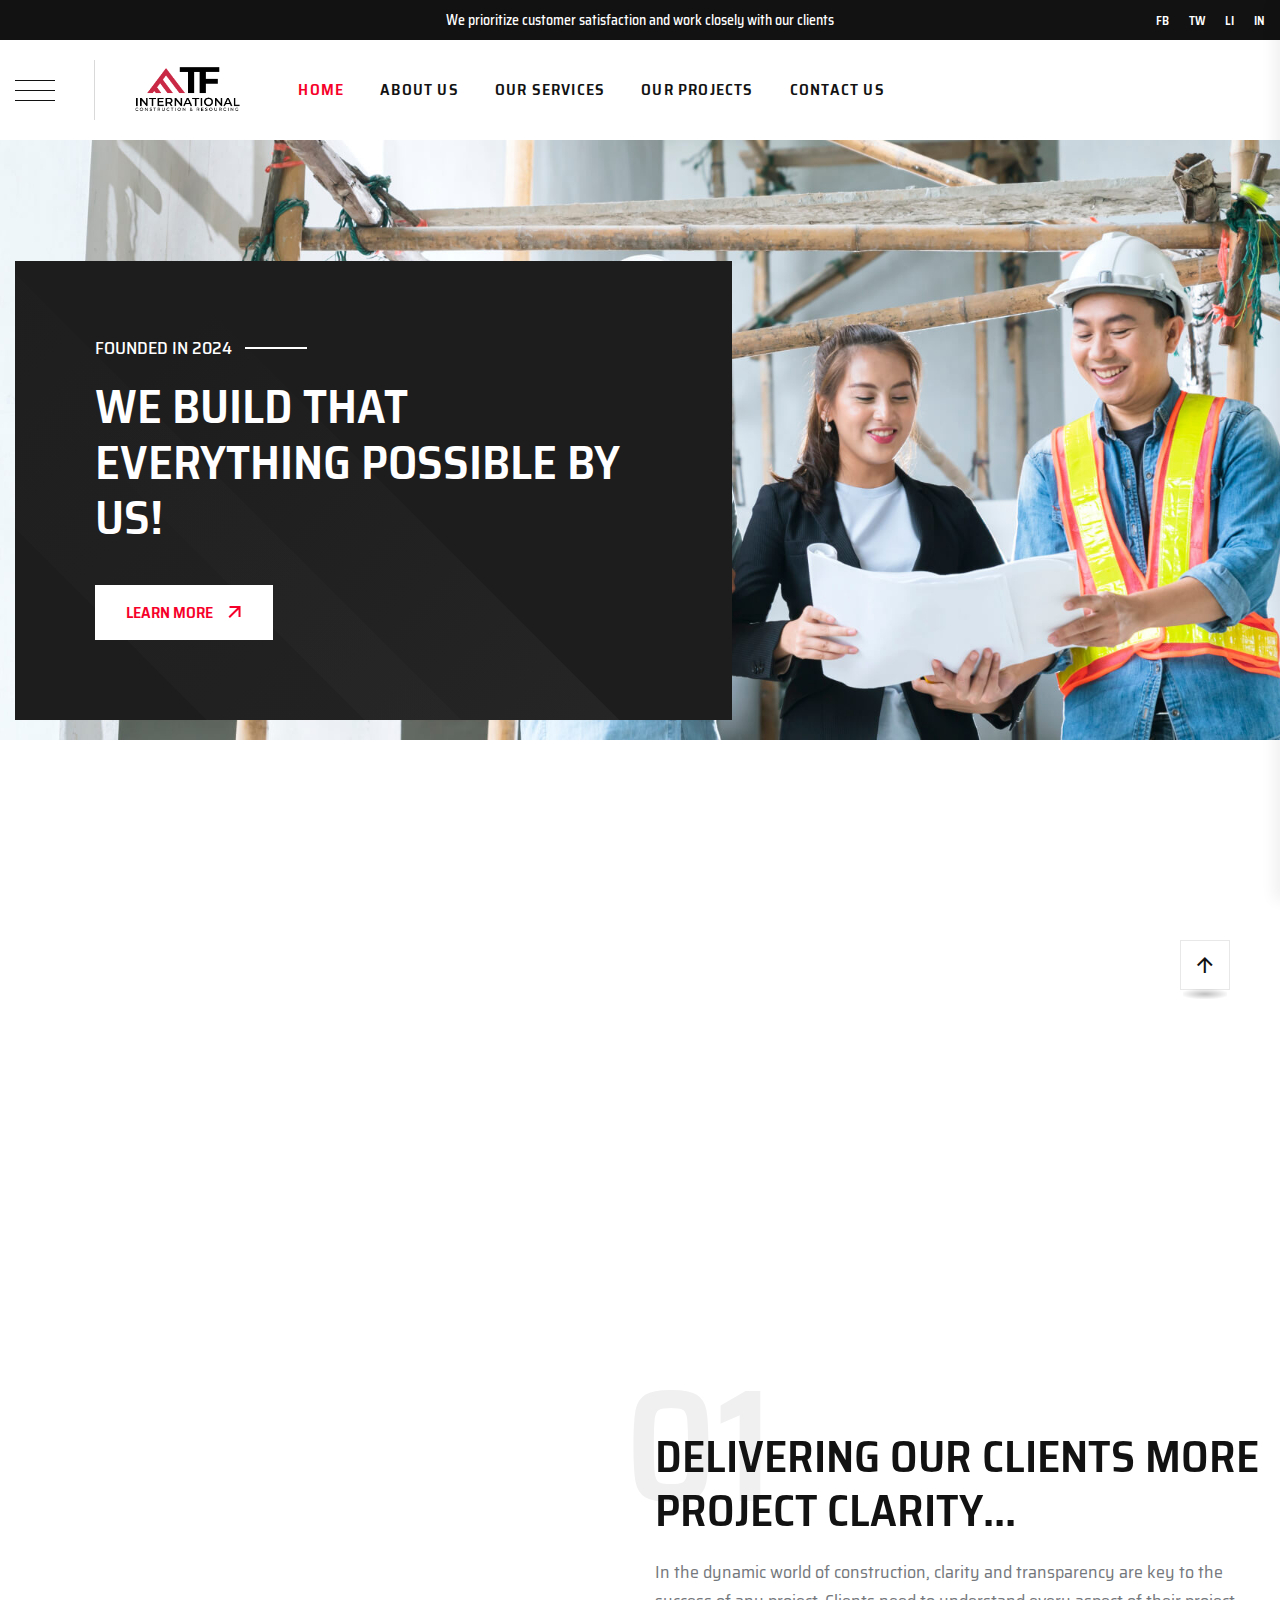
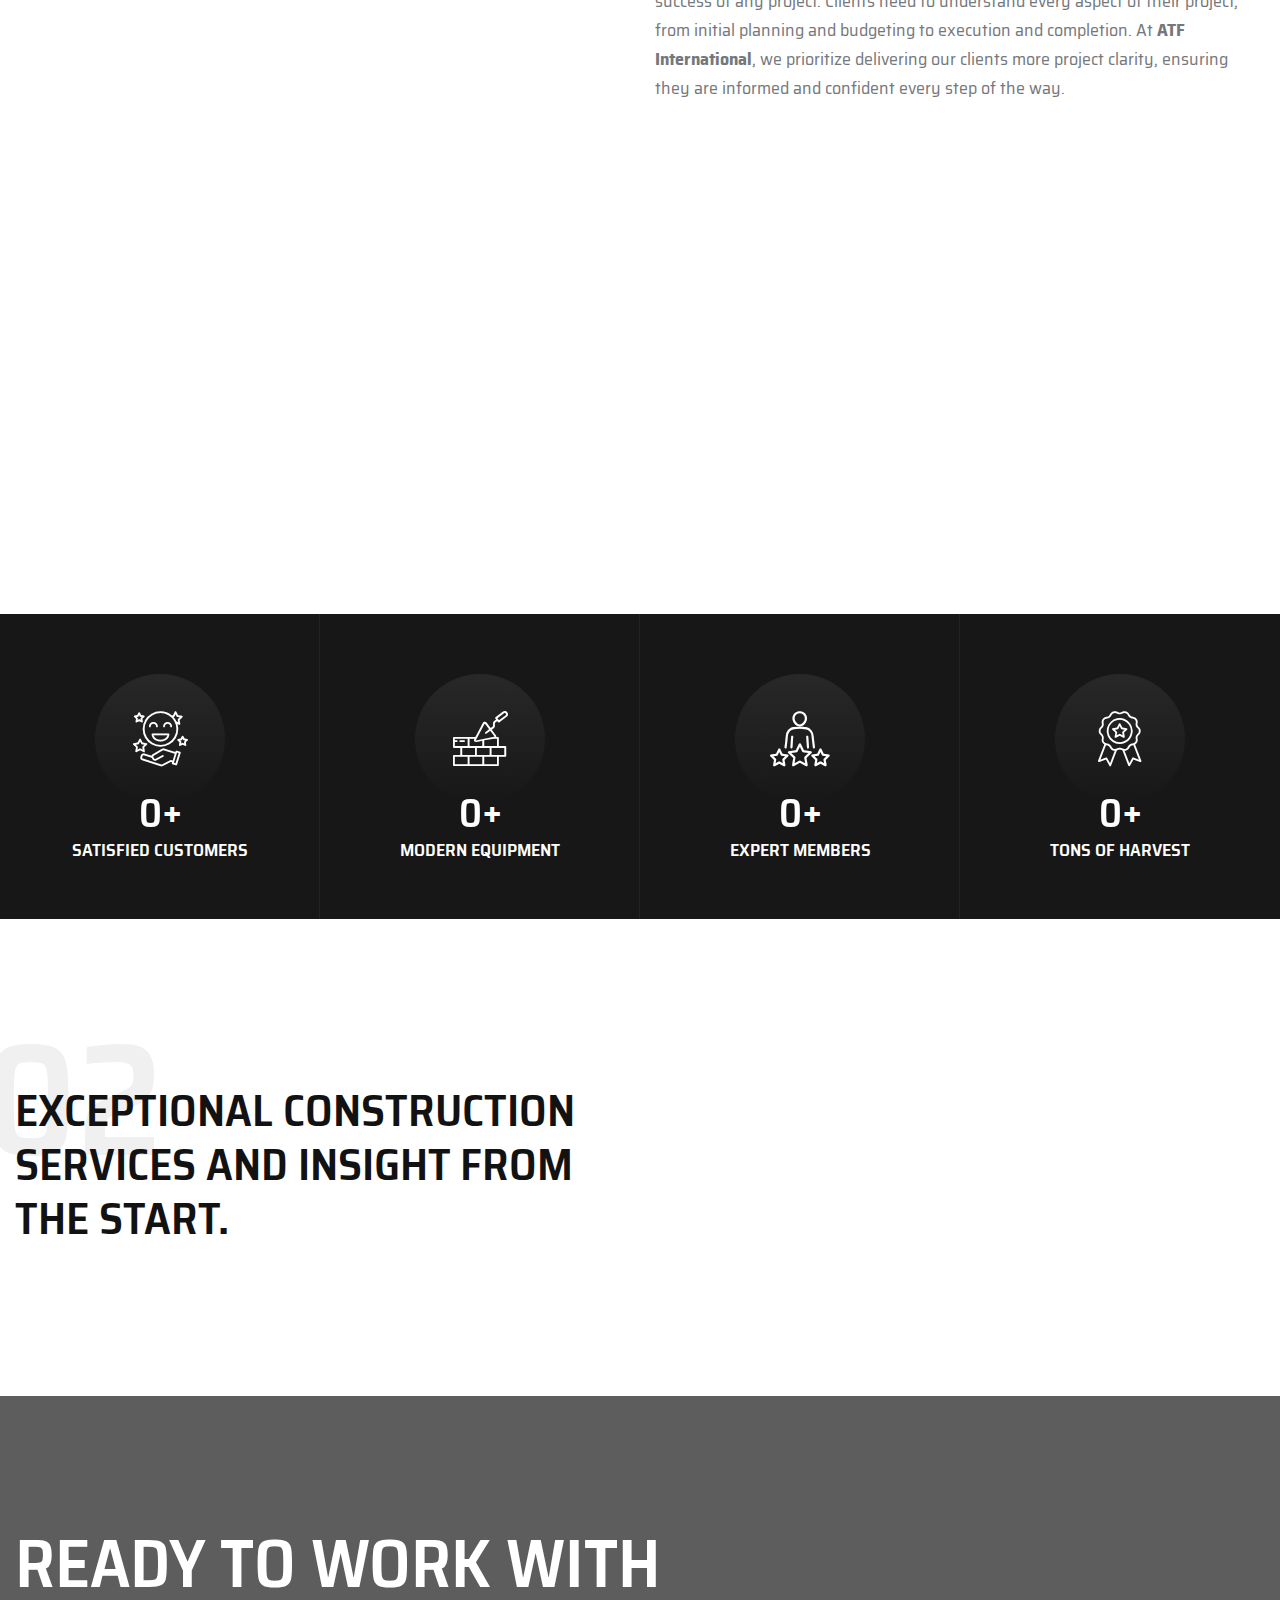
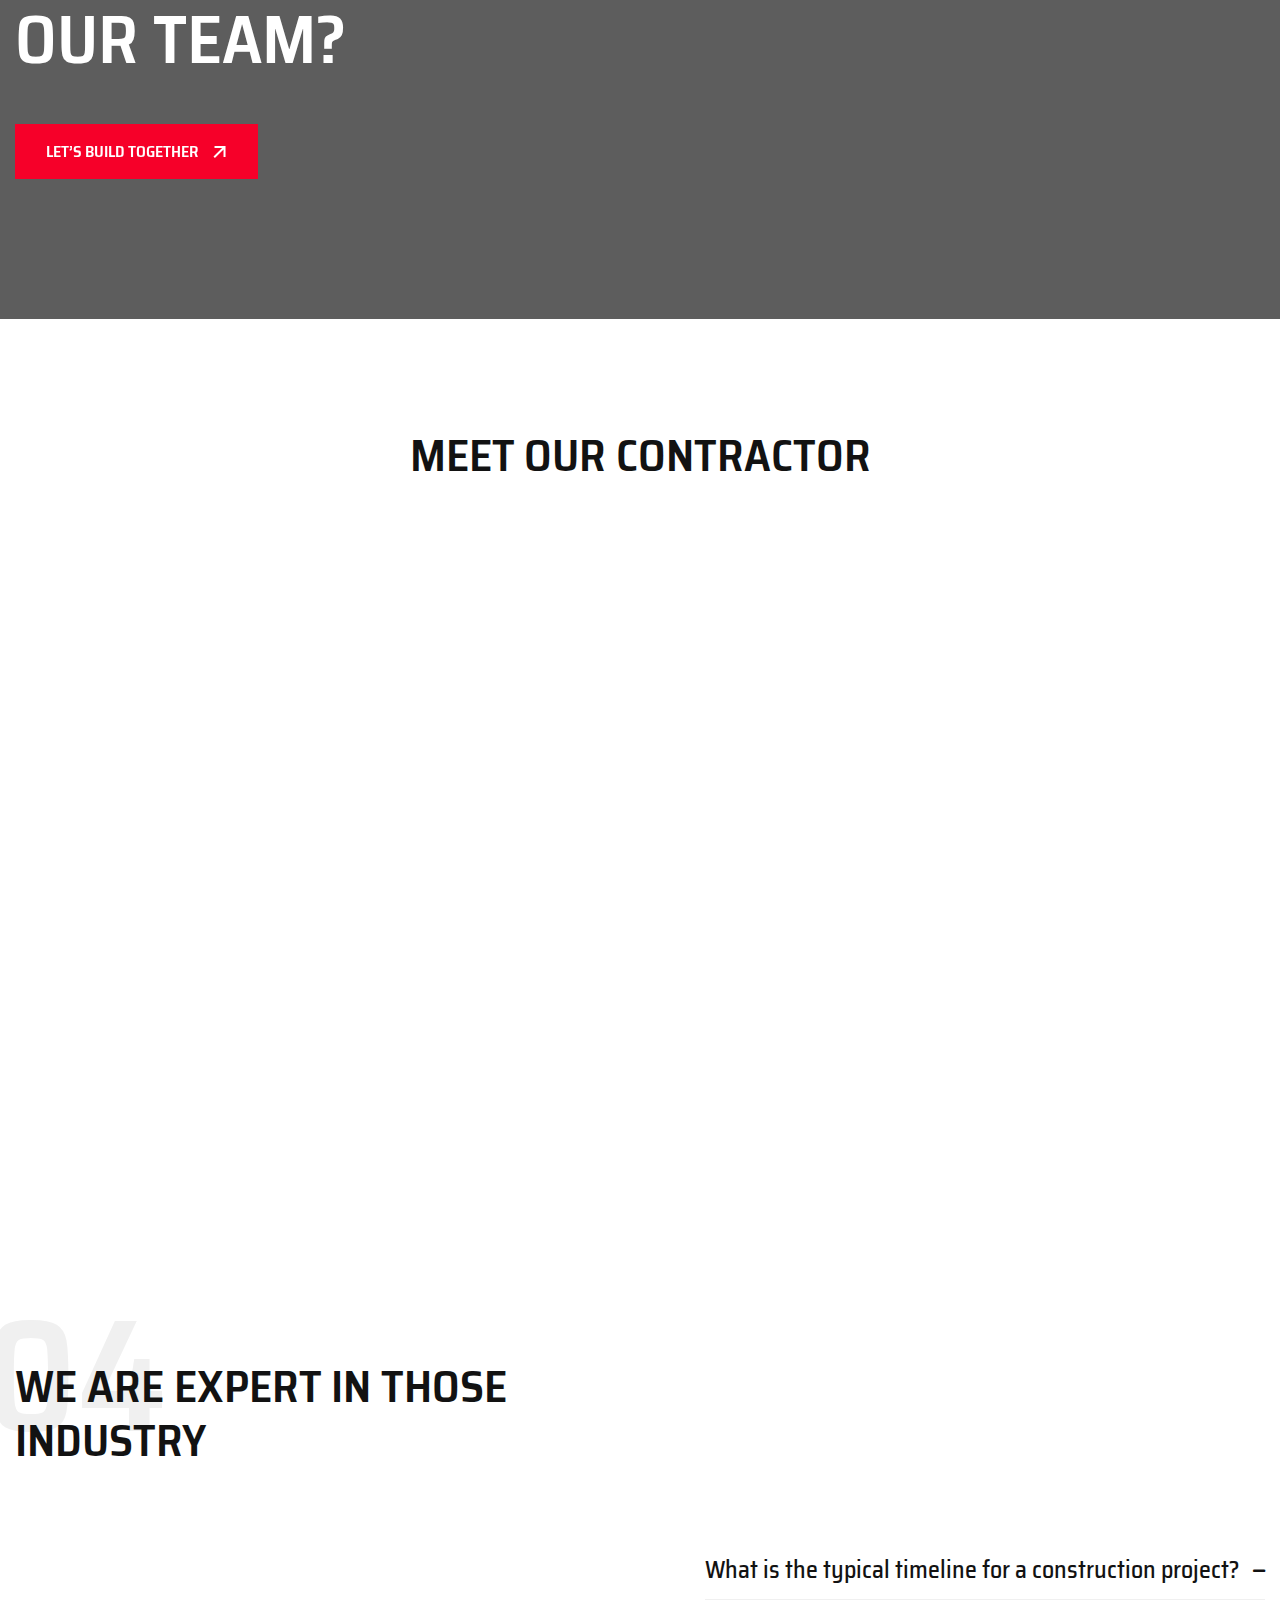
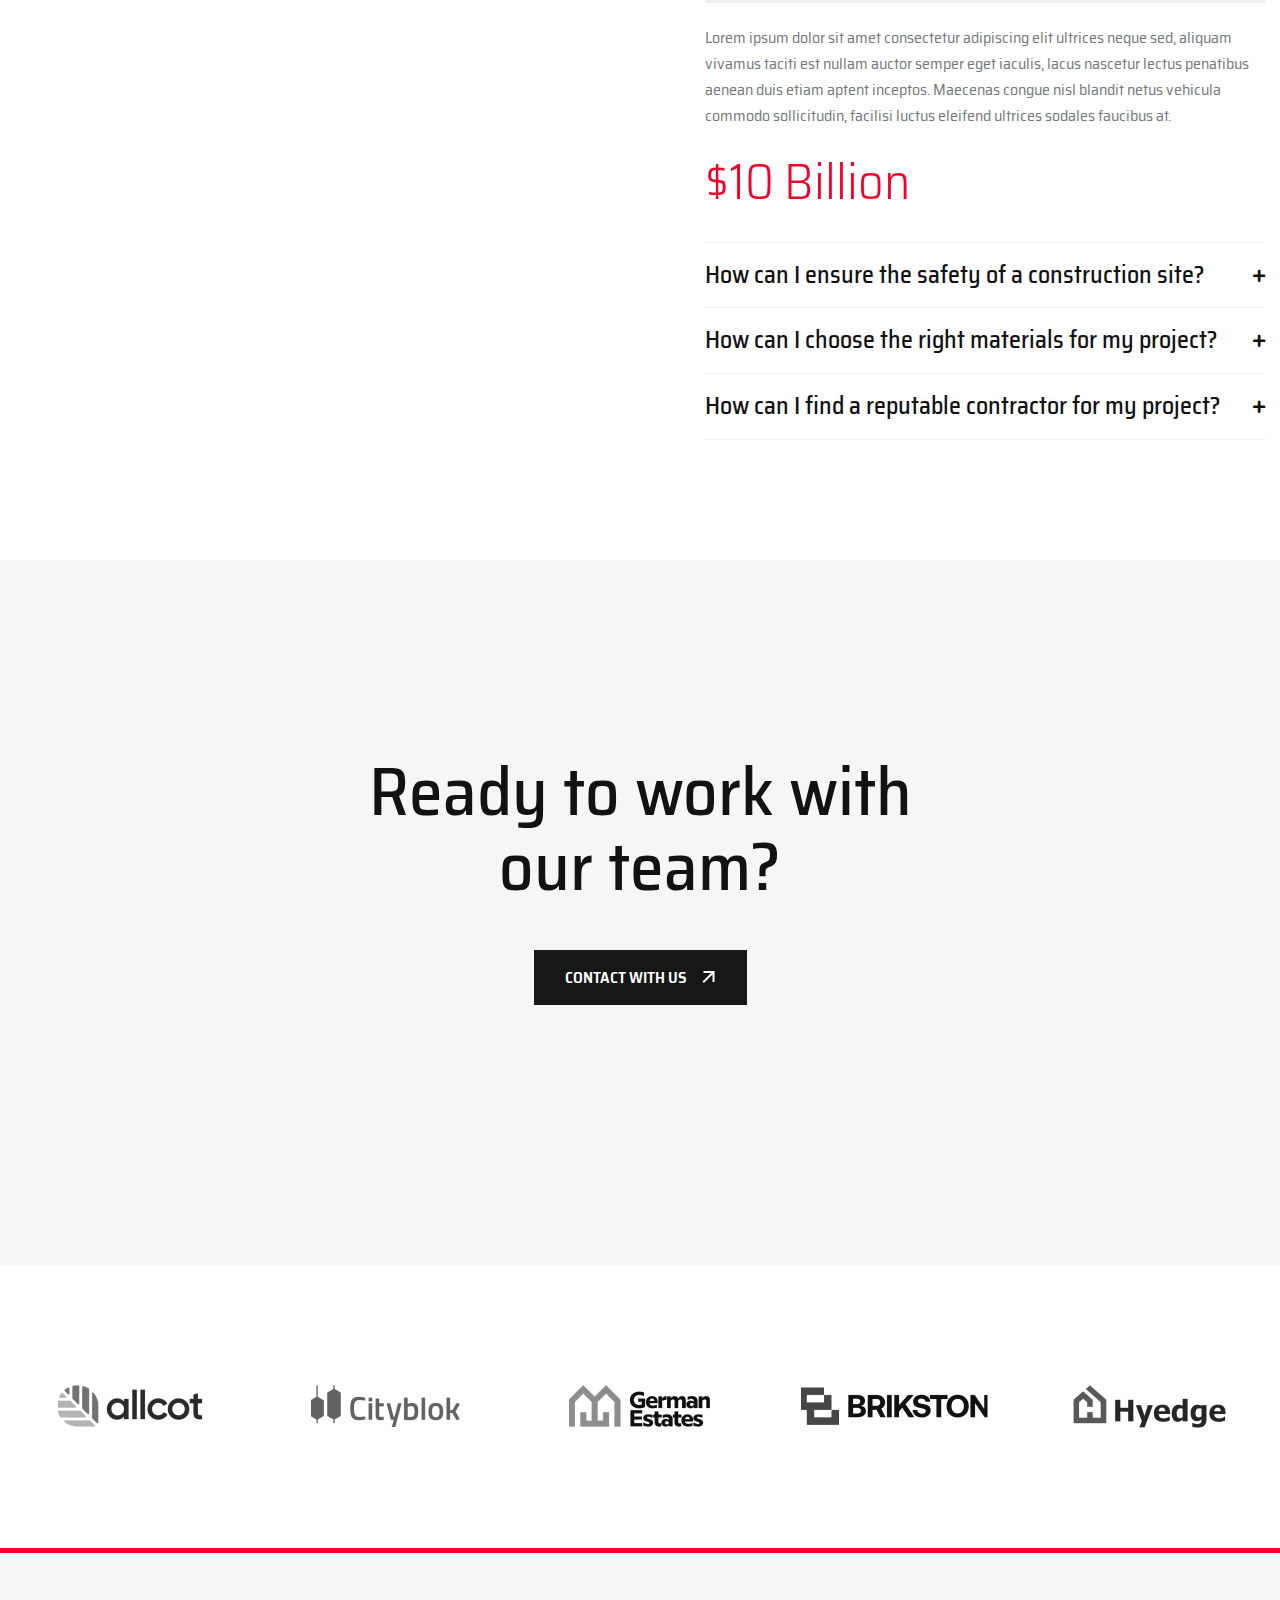
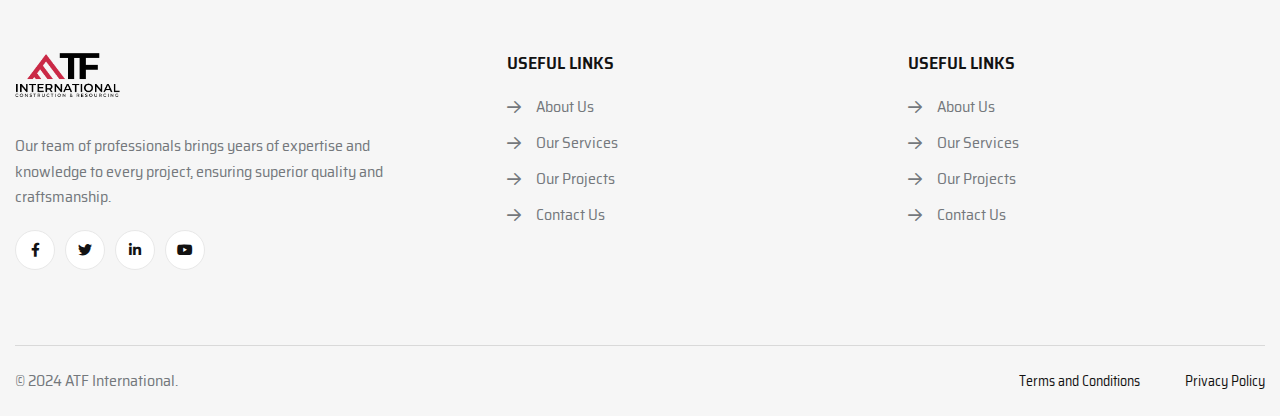
==== commit d55ab96e: "contact-us page" ====
--- a/index.html
+++ b/index.html
@@ -1078,9 +1078,6 @@
                                         <a href="about.html"><i class="renova-right-arrow"></i><span>About Us</span></a>
                                     </li>
                                     <li>
-                                        <a href="contact.html"><i class="renova-right-arrow"></i><span>Our Gallery</span></a>
-                                    </li>
-                                    <li>
                                         <a href="services.html"><i class="renova-right-arrow"></i><span>Our Services</span></a>
                                     </li>
                                     <li>
@@ -1100,9 +1097,6 @@
                                 <ul class="list-wrap">
                                     <li>
                                         <a href="about.html"><i class="renova-right-arrow"></i><span>About Us</span></a>
-                                    </li>
-                                    <li>
-                                        <a href="contact.html"><i class="renova-right-arrow"></i><span>Our Gallery</span></a>
                                     </li>
                                     <li>
                                         <a href="services.html"><i class="renova-right-arrow"></i><span>Our Services</span></a>
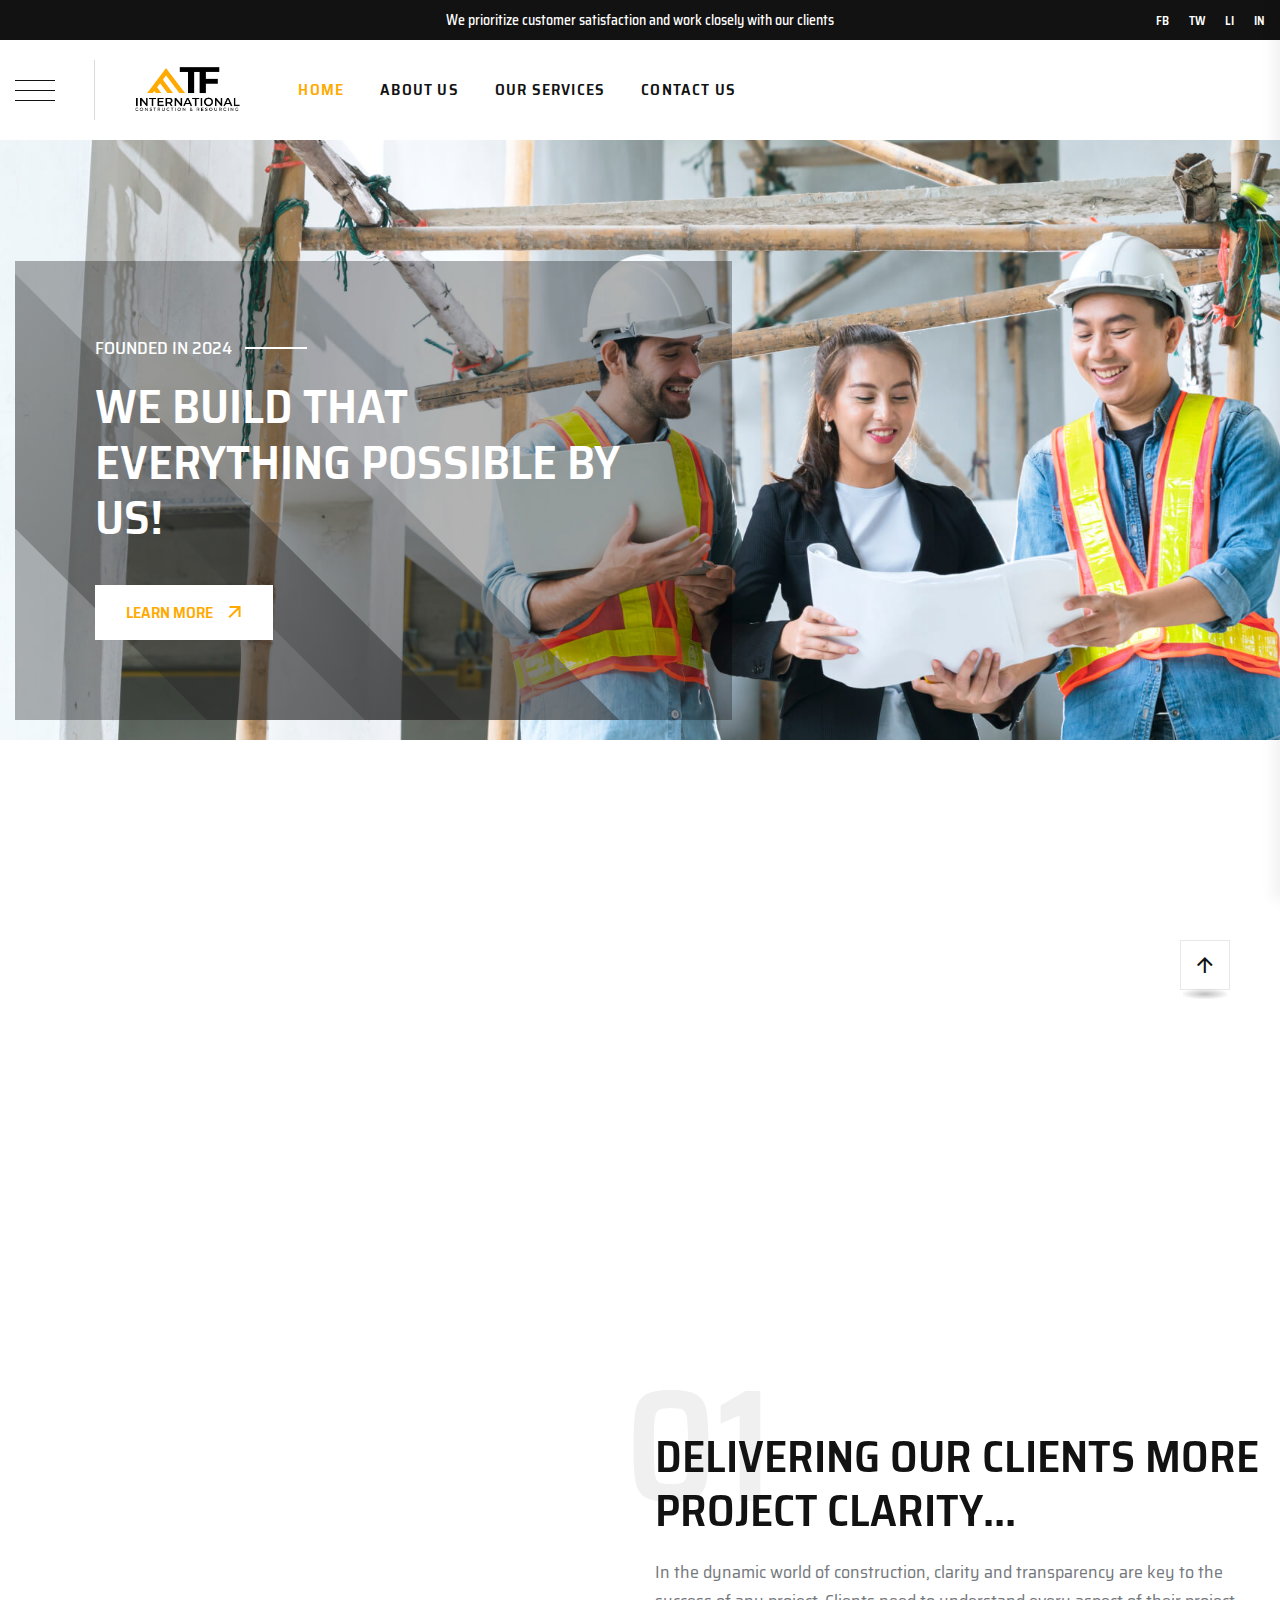
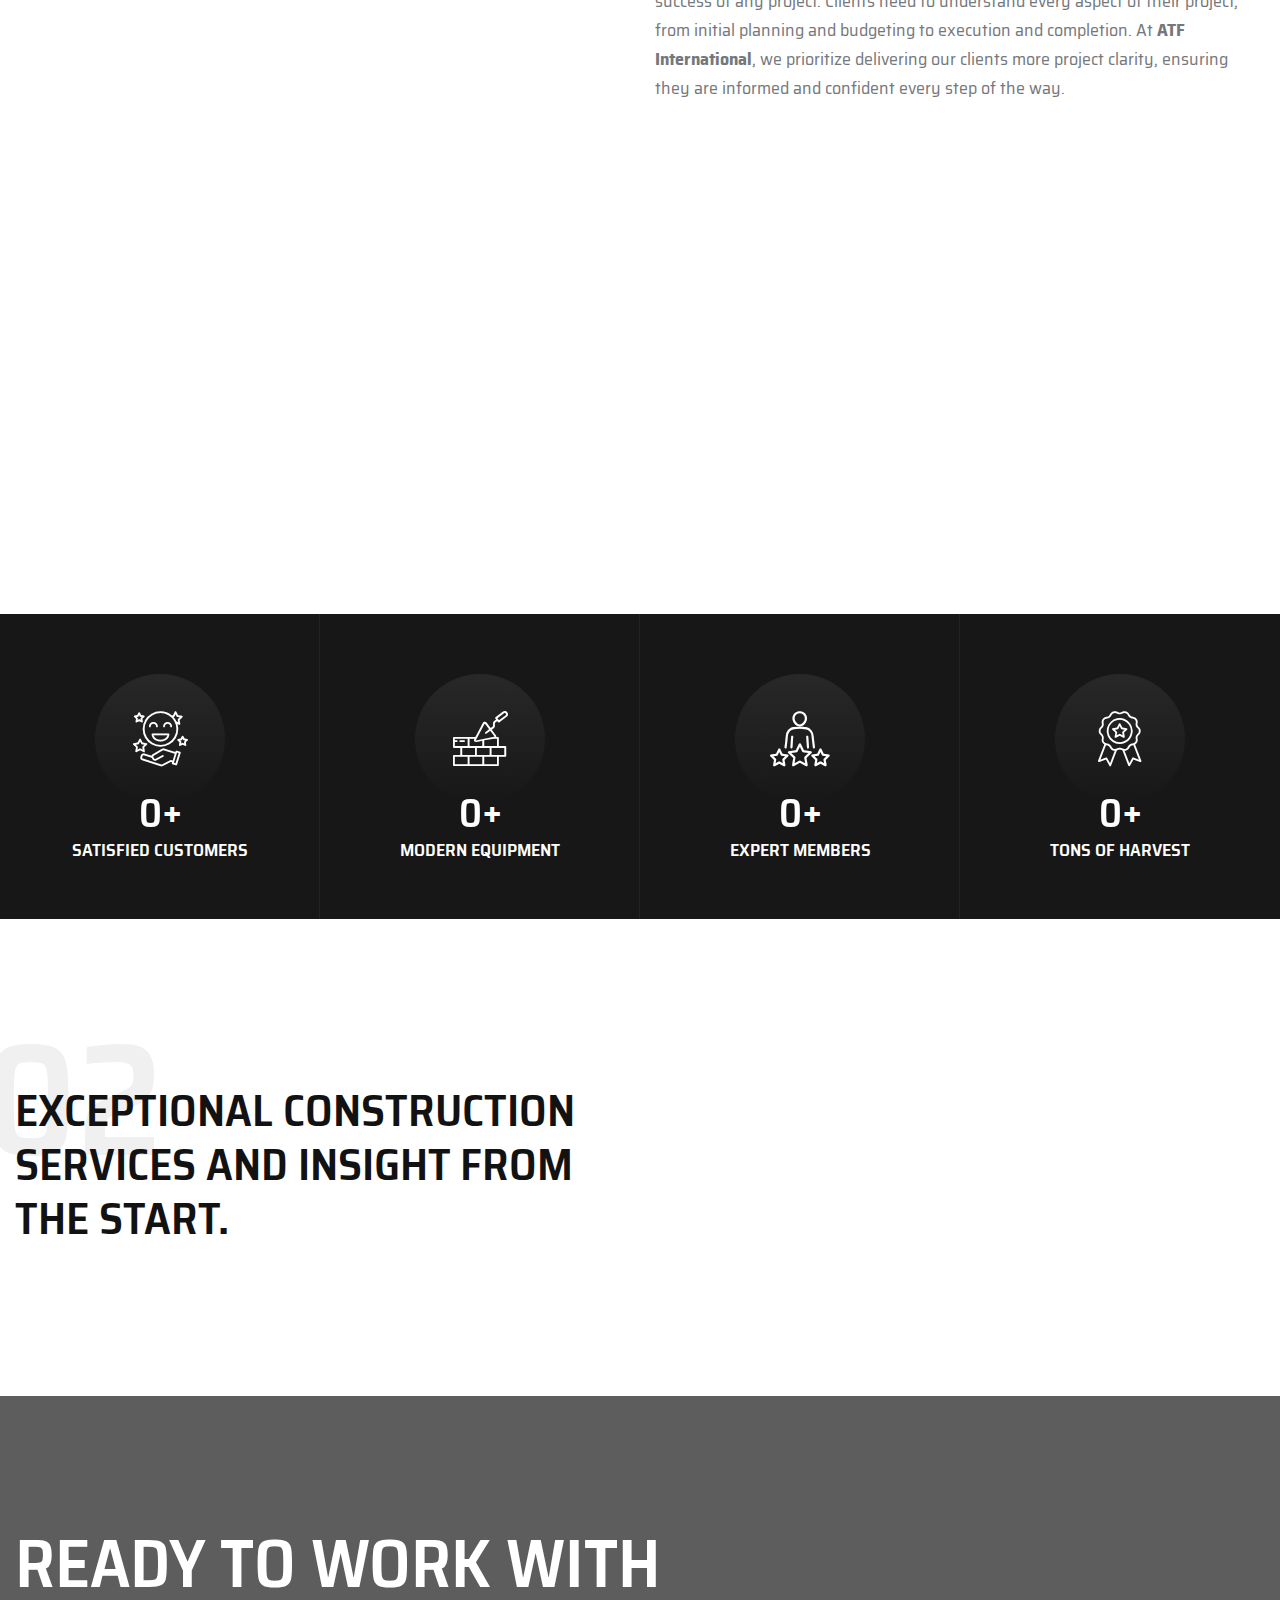
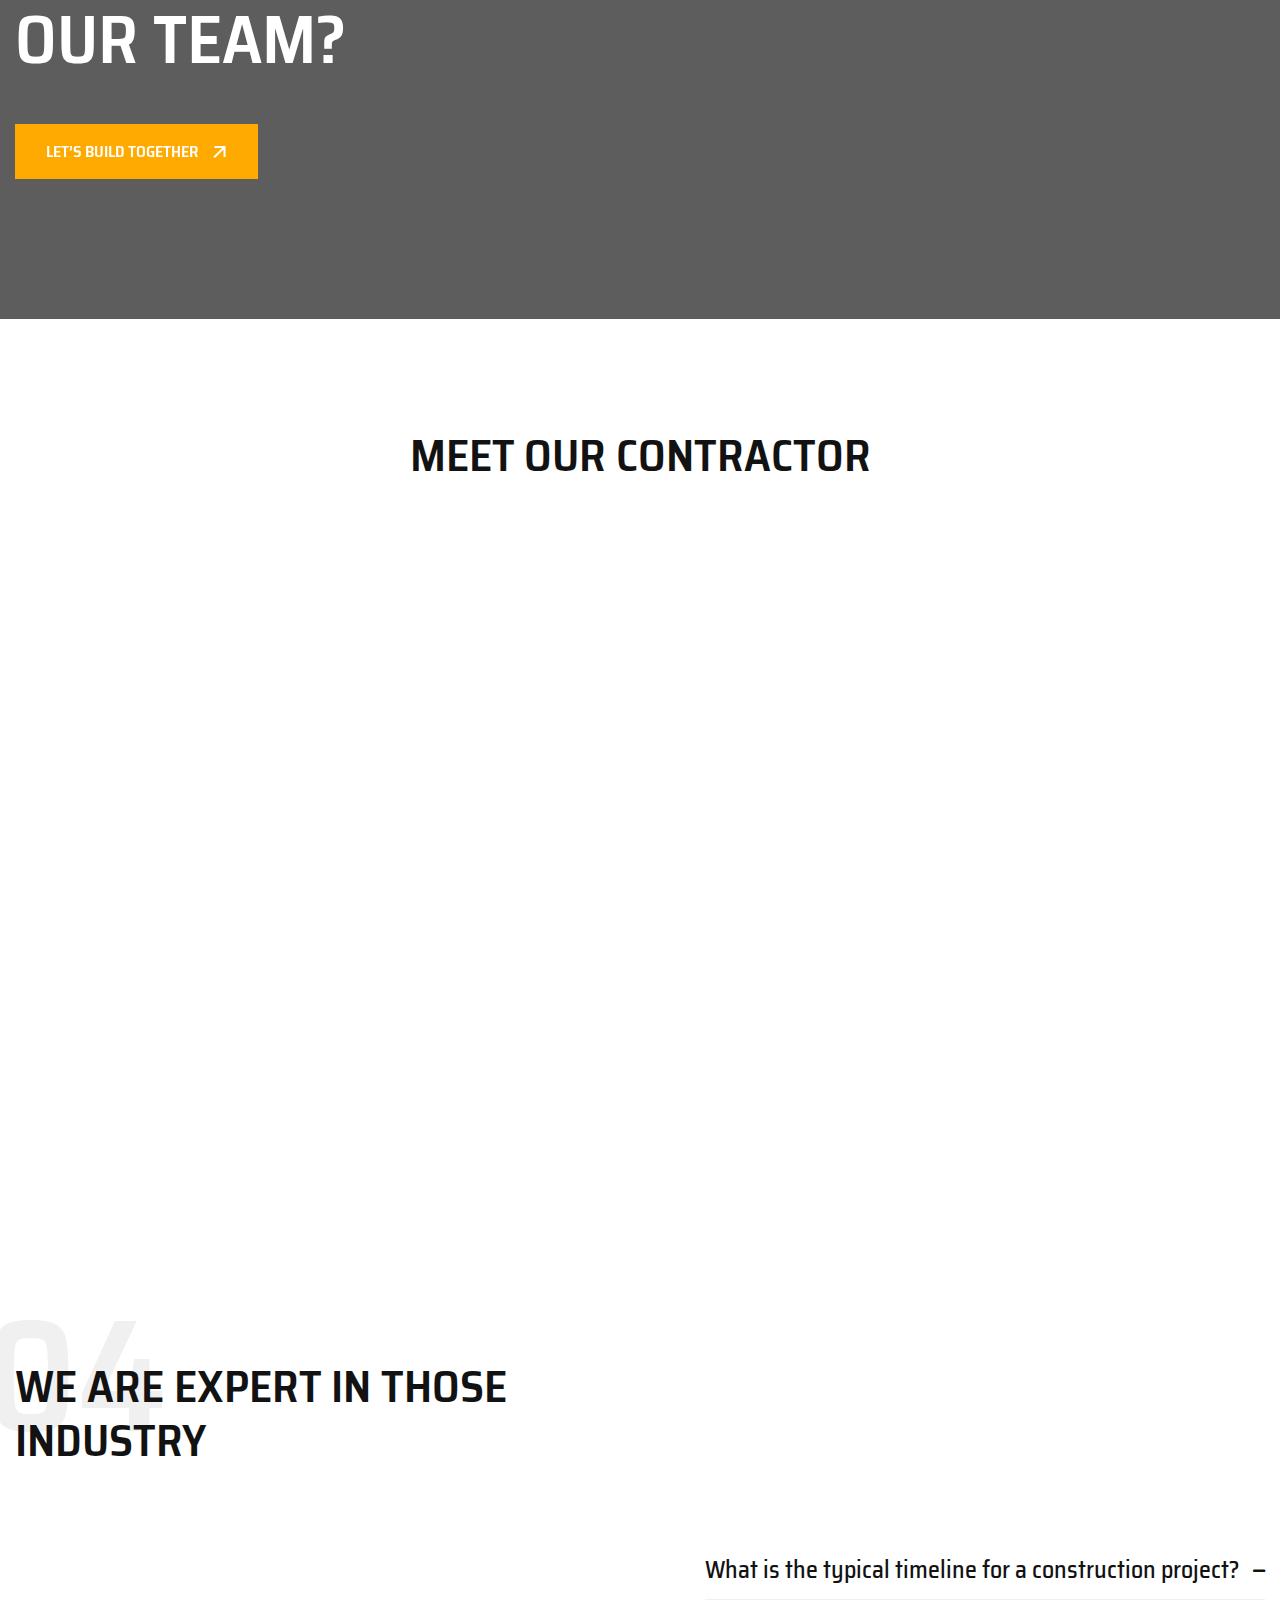
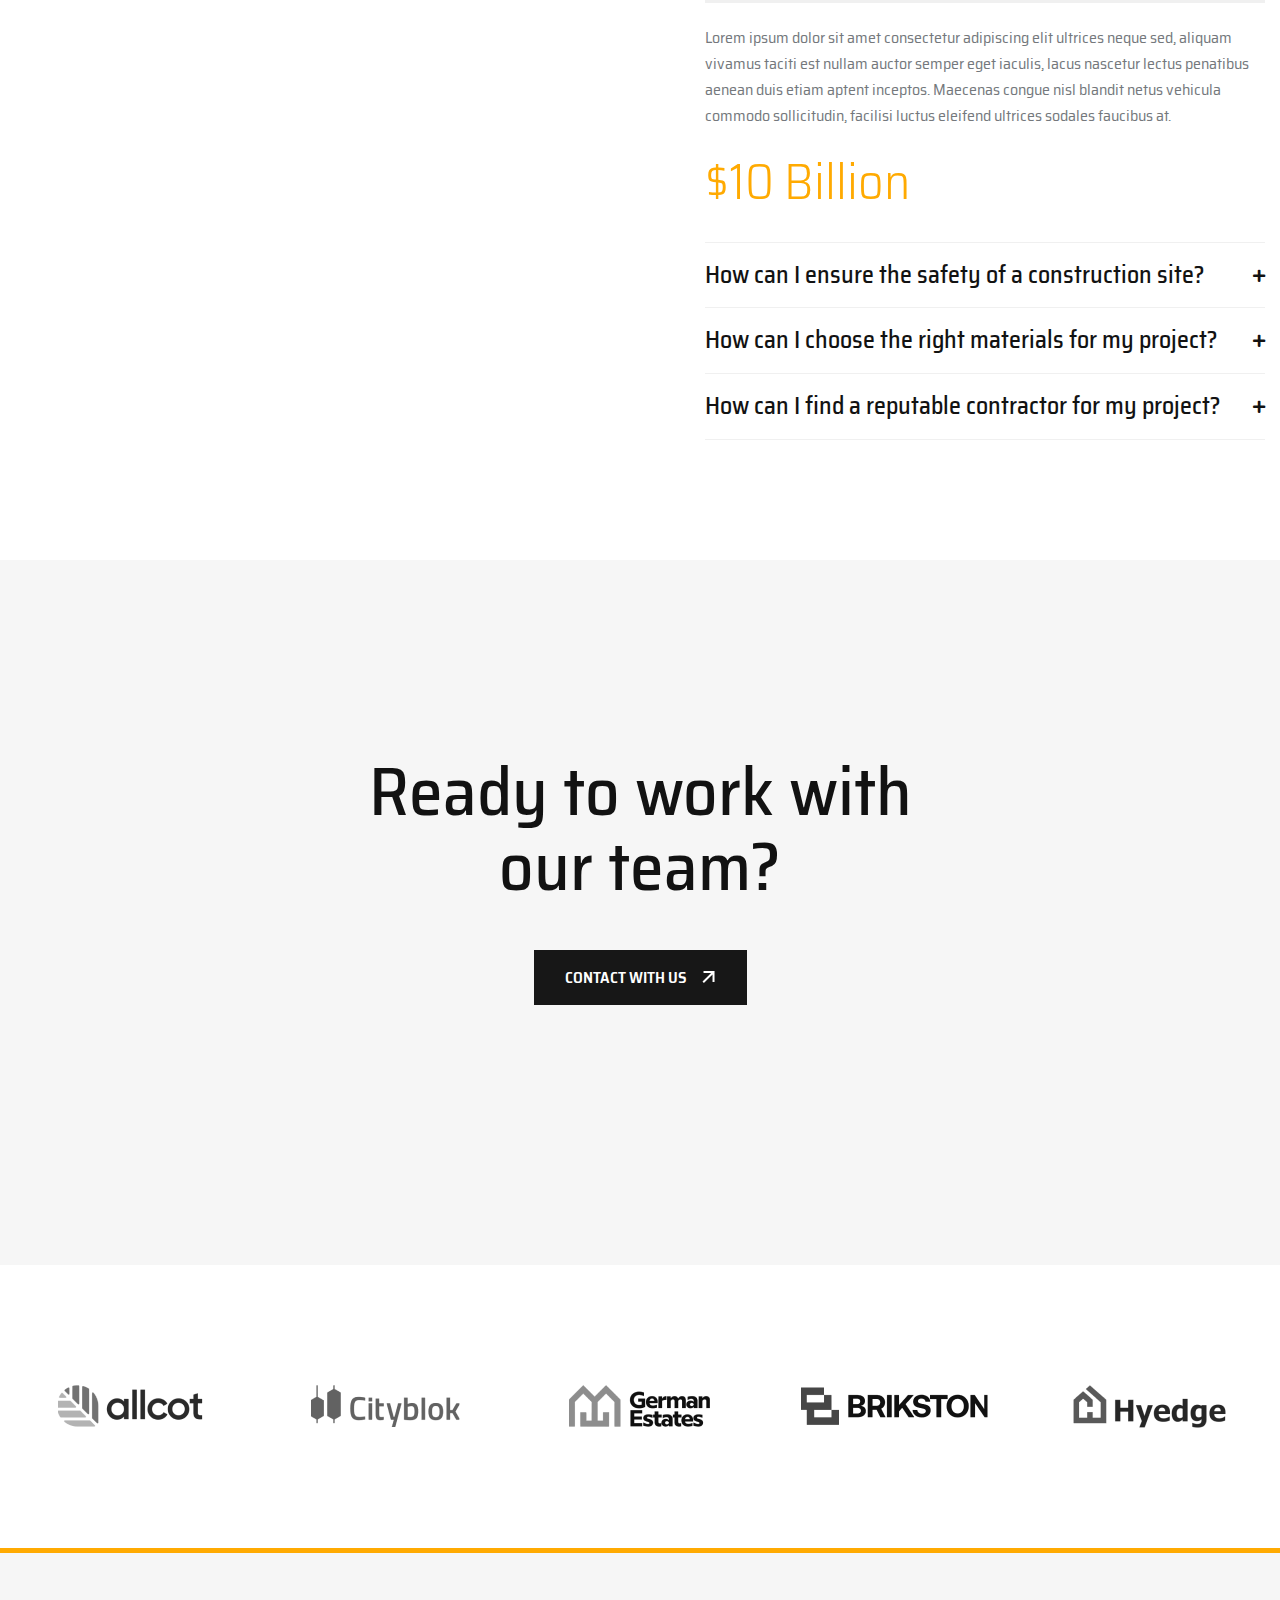
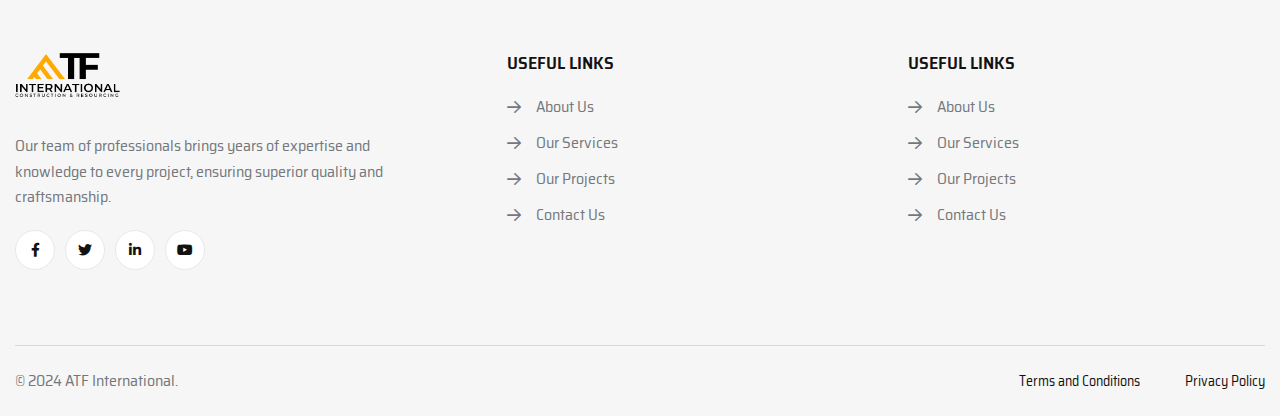
==== commit 657c87e9: "updated 22-05-24" ====
--- a/index.html
+++ b/index.html
@@ -91,7 +91,7 @@
                                         <li class="active"><a href="index.html">Home</a></li>
                                         <li><a href="about.html">About Us</a></li>
                                         <li><a href="services.html">Our Services</a></li>
-                                        <li><a href="project.html">Our Projects</a></li>
+                                        <!-- <li><a href="project.html">Our Projects</a></li> -->
                                         <li><a href="contact.html">Contact Us</a></li>
                                     </ul>
                                 </div>
--- a/assets/css/main.css
+++ b/assets/css/main.css
@@ -46,34 +46,36 @@
 @import url("https://fonts.googleapis.com/css2?family=Saira+Semi+Condensed:wght@300;400;500;600;700;800;900&display=swap");
 
 :root {
-  --tg-body-font-family: 'Saira Semi Condensed', sans-serif;
-  --tg-heading-font-family: 'Saira Semi Condensed', sans-serif;
+  --tg-body-font-family: "Saira Semi Condensed", sans-serif;
+  --tg-heading-font-family: "Saira Semi Condensed", sans-serif;
   --tg-icon-font-family: "Font Awesome 5 Free";
   --tg-body-font-size: 16px;
   --tg-body-line-height: 1.62;
   --tg-heading-line-height: 1.2;
-  --tg-body-color: #74787C;
+  --tg-body-color: #74787c;
   --tg-heading-color: #121212;
-  --tg-theme-primary: #f60029;
+  /* --tg-theme-primary: #f60029; */
+  --tg-theme-primary: #ffaa01;
+
   --tg-theme-secondary: #171717;
-  --tg-color-dark-blue: #0E104B;
-  --tg-color-yellow-light: #FFBE17;
-  --tg-color-yellow-light-2: #FFFBF3;
+  --tg-color-dark-blue: #0e104b;
+  --tg-color-yellow-light: #ffbe17;
+  --tg-color-yellow-light-2: #fffbf3;
   --tg-color-white-default: #ffffff;
-  --tg-color-gray-1: #F0F0F0;
-  --tg-color-gray-2: #F6F6F6;
-  --tg-color-gray-3: #F8F8F8;
-  --tg-color-gray-4: #F0EFEB;
-  --tg-color-gray-5: #F5F5F5;
+  --tg-color-gray-1: #f0f0f0;
+  --tg-color-gray-2: #f6f6f6;
+  --tg-color-gray-3: #f8f8f8;
+  --tg-color-gray-4: #f0efeb;
+  --tg-color-gray-5: #f5f5f5;
   --tg-color-dark: #121212;
-  --tg-color-dark-2: #1D1D1D;
+  --tg-color-dark-2: #1d1d1d;
   --tg-color-dark-3: #282828;
-  --tg-color-dark-4: #2D2D2D;
-  --tg-border-1: #D9D9D9;
-  --tg-border-2: #EDEDED;
-  --tg-border-3: #ECECEC;
-  --tg-border-4: #E8E8E8;
-  --tg-border-5: #F2F2F2;
+  --tg-color-dark-4: #2d2d2d;
+  --tg-border-1: #d9d9d9;
+  --tg-border-2: #ededed;
+  --tg-border-3: #ececec;
+  --tg-border-4: #e8e8e8;
+  --tg-border-5: #f2f2f2;
   --tg-fw-extra-bold: 800;
   --tg-fw-bold: 700;
   --tg-fw-semi-bold: 600;
@@ -220,7 +222,7 @@
   font-weight: var(--tg-fw-regular);
 }
 
-input[type=color] {
+input[type="color"] {
   appearance: none;
   -moz-appearance: none;
   -webkit-appearance: none;
@@ -234,19 +236,25 @@
 }
 
 *::-moz-selection {
-  background: var(--tg-theme-primary);
+  /* ttt */
+  background: #ffaa01;
+  /* background: var(--tg-theme-primary); */
   color: var(--tg-color-white-default);
   text-shadow: none;
 }
 
 ::-moz-selection {
-  background: var(--tg-theme-primary);
+  /* ttt */
+  background: #ffaa01;
+  /* background: var(--tg-theme-primary); */
   color: var(--tg-color-white-default);
   text-shadow: none;
 }
 
 ::selection {
-  background: var(--tg-theme-primary);
+  /* ttt */
+  background: #ffaa01;
+  /* background: var(--tg-theme-primary); */
   color: var(--tg-color-white-default);
   text-shadow: none;
 }
@@ -486,7 +494,9 @@
   -moz-user-select: none;
   background: var(--tg-color-white-default) none repeat scroll 0 0;
   border: 1px solid var(--tg-border-2);
-  color: var(--tg-theme-primary);
+  /* color: var(--tg-theme-primary); */
+  /* ttt */
+  color: #ffaa01;
   cursor: pointer;
   display: inline-flex;
   align-items: center;
@@ -524,7 +534,8 @@
 }
 
 .btn svg path {
-  transition: transform 0.38s cubic-bezier(0.37, 0.08, 0.02, 0.93), opacity 0.18s ease-out;
+  transition: transform 0.38s cubic-bezier(0.37, 0.08, 0.02, 0.93),
+    opacity 0.18s ease-out;
 }
 
 .btn svg path:nth-of-type(1) {
@@ -534,21 +545,27 @@
 }
 
 .btn svg path:nth-of-type(2) {
-  transform: translateX(calc(-1 * var(--arrow-hover-move-x))) translateY(var(--arrow-hover-move-y));
+  transform: translateX(calc(-1 * var(--arrow-hover-move-x)))
+    translateY(var(--arrow-hover-move-y));
   opacity: 0.5;
   transition-delay: 0s, 0s;
 }
 
 .btn:hover,
 .btn:focus-visible {
-  background: var(--tg-theme-primary);
+  /* ttt */
+  /* background: var(--tg-theme-primary); */
+  background: #ffaa01;
   color: var(--tg-color-white-default);
-  border-color: var(--tg-theme-primary);
+  /* ttt */
+  /* border-color: var(--tg-theme-primary); */
+  border-color: #ffaa01;
 }
 
 .btn:hover svg path:nth-of-type(1),
 .btn:focus-visible svg path:nth-of-type(1) {
-  transform: translateX(var(--arrow-hover-move-x)) translateY(calc(-1 * var(--arrow-hover-move-y)));
+  transform: translateX(var(--arrow-hover-move-x))
+    translateY(calc(-1 * var(--arrow-hover-move-y)));
   opacity: 0;
   transition-delay: 0s, 0s;
 }
@@ -570,16 +587,23 @@
 }
 
 .btn-two {
-  background: var(--tg-theme-primary);
-  border-color: var(--tg-theme-primary);
+  /* ttt */
+  /* background: var(--tg-theme-primary); */
+  /* border-color: var(--tg-theme-primary); */
+  background: #ffaa01;
+  border-color: #ffaa01;
+
   color: var(--tg-color-white-default);
 }
 
 .btn-two:hover,
 .btn-two:focus-visible {
-  background: var(--tg-theme-primary);
+  /* ttt */
+  /* background: var(--tg-theme-primary); */
+  /* border-color: var(--tg-theme-primary); */
+  background: #ffaa01;
+  border-color: #ffaa01;
   color: var(--tg-color-white-default);
-  border-color: var(--tg-theme-primary);
 }
 
 .btn-three {
@@ -590,9 +614,12 @@
 
 .btn-three:hover,
 .btn-three:focus-visible {
-  background: var(--tg-theme-primary);
+  /* ttt */
+  background: #ffaa01;
+  border-color: #ffaa01;
+  /* background: var(--tg-theme-primary); */
+  /* border-color: var(--tg-theme-primary); */
   color: var(--tg-color-white-default);
-  border-color: var(--tg-theme-primary);
 }
 
 .transparent-btn {
@@ -618,7 +645,8 @@
 }
 
 .arrow-btn svg path {
-  transition: transform 0.38s cubic-bezier(0.37, 0.08, 0.02, 0.93), opacity 0.18s ease-out;
+  transition: transform 0.38s cubic-bezier(0.37, 0.08, 0.02, 0.93),
+    opacity 0.18s ease-out;
 }
 
 .arrow-btn svg path:nth-of-type(1) {
@@ -718,7 +746,11 @@
   transform: translate(-50%, -50%);
   width: 100px;
   height: 100px;
-  border-top: 3px solid var(--tg-theme-primary);
+
+  /* ttt */
+  /* border-top: 3px solid var(--tg-theme-primary); */
+  border-top: 3px solid #ffaa01;
+
   -webkit-border-radius: 50%;
   -moz-border-radius: 50%;
   -o-border-radius: 50%;
@@ -894,7 +926,10 @@
 .offCanvas__close-icon button {
   background: transparent;
   border: 0 none;
-  color: var(--tg-theme-primary);
+  /* ttt */
+  /* color: var(--tg-theme-primary); */
+
+  color: #ffaa01;
   cursor: pointer;
   font-size: 20px;
   padding: 0;
@@ -905,7 +940,8 @@
 }
 
 .offCanvas__side-info {
-  border-top: 1px solid var(--tg-theme-primary);
+  border-top: 1px solid #ffaa01;
+  /* border-top: 1px solid var(--tg-theme-primary); */
   padding-top: 25px;
 }
 
@@ -916,6 +952,7 @@
 }
 
 .offCanvas__side-info .contact-list p {
+  /* ttt */
   color: var(--tg-body-color);
   margin: 0;
   margin-bottom: 2px;
@@ -923,7 +960,9 @@
 }
 
 .offCanvas__social-icon a {
-  color: var(--tg-theme-primary);
+  /* ttt */
+  color: #ffaa01;
+  /* color: var(--tg-theme-primary); */
   display: inline-block;
   margin-right: 20px;
   text-align: center;
@@ -978,7 +1017,7 @@
 
 .breadcrumb__content {
   display: inline-block;
-  border: 1px solid #FFF;
+  border: 1px solid #fff;
   background: rgba(255, 255, 255, 0.03);
   backdrop-filter: blur(18px);
   padding: 55px 90px 55px 60px;
@@ -1045,18 +1084,18 @@
   gap: 6px;
 }
 
-.breadcrumb__content .breadcrumb>* {
+.breadcrumb__content .breadcrumb > * {
   font-size: 16px;
   color: var(--tg-theme-primary);
   font-weight: 600;
   text-transform: uppercase;
 }
 
-.breadcrumb__content .breadcrumb>* a {
+.breadcrumb__content .breadcrumb > * a {
   color: var(--tg-body-color);
 }
 
-.breadcrumb__content .breadcrumb>* a:hover {
+.breadcrumb__content .breadcrumb > * a:hover {
   color: var(--tg-theme-primary);
 }
 
@@ -1074,7 +1113,10 @@
   margin-left: -29px;
 }
 
-.tgmenu__search-form .select2-container .select2-selection--single .select2-selection__rendered {
+.tgmenu__search-form
+  .select2-container
+  .select2-selection--single
+  .select2-selection__rendered {
   padding-left: 37px;
   padding-right: 28px;
   background-image: url("data:image/svg+xml,%3csvg xmlns='http://www.w3.org/2000/svg' viewBox='0 0 16 16'%3e%3cpath fill='none' stroke='%23343a40' stroke-linecap='round' stroke-linejoin='round' stroke-width='2' d='M2 5l6 6 6-6'/%3e%3c/svg%3e");
@@ -1184,7 +1226,11 @@
   height: 10px;
   width: 90%;
   opacity: 1;
-  background: radial-gradient(ellipse at center, rgba(0, 0, 0, 0.25) 0%, rgba(0, 0, 0, 0) 80%);
+  background: radial-gradient(
+    ellipse at center,
+    rgba(0, 0, 0, 0.25) 0%,
+    rgba(0, 0, 0, 0) 80%
+  );
 }
 
 .scroll__top:hover {
@@ -1314,7 +1360,7 @@
 }
 
 .section__title.white-title p {
-  color: #ACAACC;
+  color: #acaacc;
 }
 
 .section__title .desc {
@@ -1322,7 +1368,6 @@
 }
 
 @media (max-width: 991.98px) {
-
   .section__title.mb-70,
   .section__title.mb-60 {
     margin-bottom: 40px;
@@ -1428,8 +1473,10 @@
   border-top: 1px solid rgba(0, 0, 0, 0.1);
 }
 
-.tgmobile__menu .navigation li.active>a {
-  color: var(--tg-theme-primary);
+.tgmobile__menu .navigation li.active > a {
+  /* ttt */
+  color: #ffaa01;
+  /* color: var(--tg-theme-primary); */
 }
 
 .tgmobile__menu .navigation li.menu-item-has-children .dropdown-btn {
@@ -1473,7 +1520,11 @@
   transition: all 500ms ease;
 }
 
-.tgmobile__menu .navigation li.menu-item-has-children .dropdown-btn .plus-line::after {
+.tgmobile__menu
+  .navigation
+  li.menu-item-has-children
+  .dropdown-btn
+  .plus-line::after {
   content: "";
   position: absolute;
   left: 50%;
@@ -1494,15 +1545,23 @@
   background-color: var(--tg-theme-primary);
 }
 
-.tgmobile__menu .navigation li.menu-item-has-children .dropdown-btn.open .plus-line {
+.tgmobile__menu
+  .navigation
+  li.menu-item-has-children
+  .dropdown-btn.open
+  .plus-line {
   background-color: var(--tg-color-white-default);
 }
 
-.tgmobile__menu .navigation li.menu-item-has-children .dropdown-btn.open .plus-line::after {
+.tgmobile__menu
+  .navigation
+  li.menu-item-has-children
+  .dropdown-btn.open
+  .plus-line::after {
   display: none;
 }
 
-.tgmobile__menu .navigation li>a {
+.tgmobile__menu .navigation li > a {
   position: relative;
   display: block;
   padding: 10px 60px 10px 25px;
@@ -1517,7 +1576,7 @@
   letter-spacing: 1px;
 }
 
-.tgmobile__menu .navigation li>a::before {
+.tgmobile__menu .navigation li > a::before {
   content: "";
   position: absolute;
   left: 0;
@@ -1531,7 +1590,7 @@
   pointer-events: none;
 }
 
-.tgmobile__menu .navigation li ul li>a {
+.tgmobile__menu .navigation li ul li > a {
   margin-left: 20px;
 }
 
@@ -1543,11 +1602,11 @@
   margin-left: 60px;
 }
 
-.tgmobile__menu .navigation li>ul {
+.tgmobile__menu .navigation li > ul {
   display: none;
 }
 
-.tgmobile__menu .navigation li>ul>li>ul {
+.tgmobile__menu .navigation li > ul > li > ul {
   display: none;
 }
 
@@ -1560,7 +1619,7 @@
   display: block;
 }
 
-.tgmobile__menu .navigation ul li ul li>a {
+.tgmobile__menu .navigation ul li ul li > a {
   font-size: 16px;
   margin-left: 20px;
   text-transform: capitalize;
@@ -1570,11 +1629,11 @@
   border-bottom: 1px solid rgba(0, 0, 0, 0.1);
 }
 
-.tgmobile__menu .navigation>li>ul>li:first-child {
+.tgmobile__menu .navigation > li > ul > li:first-child {
   border-top: 1px solid rgba(0, 0, 0, 0.1);
 }
 
-.tgmobile__menu .navigation>li.active>a::before {
+.tgmobile__menu .navigation > li.active > a::before {
   height: 100%;
 }
 
@@ -1586,7 +1645,9 @@
   width: 35px;
   text-align: center;
   font-size: 14px;
-  color: var(--tg-theme-primary);
+  /* ttt */
+  /* color: var(--tg-theme-primary); */
+  color: #ffaa01;
   cursor: pointer;
   padding: 8px;
   z-index: 10;
@@ -1595,7 +1656,7 @@
   transition: all 0.5s ease;
 }
 
-.tgmobile__menu .close-btn i[class^=flaticon-]:before {
+.tgmobile__menu .close-btn i[class^="flaticon-"]:before {
   font-weight: var(--tg-fw-bold) !important;
 }
 
@@ -1658,8 +1719,12 @@
 }
 
 .tgmobile__menu .social-links ul li a:hover {
+  /* ttt */
   border-color: var(--tg-theme-primary);
   background: var(--tg-theme-primary);
+  background: #ffaa01;
+  border-color: #ffaa01;
+
   color: var(--tg-color-white-default);
 }
 
@@ -1668,18 +1733,18 @@
   margin: 0 0;
 }
 
-.tgmobile__menu .tgmenu__action>ul {
+.tgmobile__menu .tgmenu__action > ul {
   margin: 0 0;
   padding: 30px 20px 0;
   justify-content: center;
   gap: 0 15px;
 }
 
-.tgmobile__menu .tgmenu__action>ul li {
+.tgmobile__menu .tgmenu__action > ul li {
   margin: 0 0;
 }
 
-.tgmobile__menu .tgmenu__action>ul .header-btn {
+.tgmobile__menu .tgmenu__action > ul .header-btn {
   display: block;
 }
 
@@ -1842,7 +1907,8 @@
 }
 
 .img-custom-anim-left {
-  animation: img-anim-left 1.3s forwards cubic-bezier(0.645, 0.045, 0.355, 1) 0.4s;
+  animation: img-anim-left 1.3s forwards cubic-bezier(0.645, 0.045, 0.355, 1)
+    0.4s;
   opacity: 0;
 }
 
@@ -1861,7 +1927,8 @@
 }
 
 .img-custom-anim-right {
-  animation: img-anim-right 1.3s forwards cubic-bezier(0.645, 0.045, 0.355, 1) 0.4s;
+  animation: img-anim-right 1.3s forwards cubic-bezier(0.645, 0.045, 0.355, 1)
+    0.4s;
   opacity: 0;
 }
 
@@ -2132,7 +2199,7 @@
   transition-delay: 0s;
 }
 
-.search-input-field~.search-focus-border {
+.search-input-field ~ .search-focus-border {
   position: absolute;
   bottom: 0;
   left: auto;
@@ -2143,7 +2210,7 @@
   transition: all 0.5s;
 }
 
-.search-input-field:focus~.search-focus-border {
+.search-input-field:focus ~ .search-focus-border {
   width: 100%;
   left: 0;
   right: auto;
@@ -2291,13 +2358,13 @@
   display: flex;
   align-items: center;
   gap: 10px;
-  color: #E6EAEF;
+  color: #e6eaef;
   font-size: 14px;
   font-weight: var(--tg-fw-medium);
 }
 
 .tg-header__phone a {
-  color: #E6EAEF;
+  color: #e6eaef;
 }
 
 .tg-header__phone a:hover {
@@ -2319,7 +2386,9 @@
   font-size: 30px;
   cursor: pointer;
   line-height: 1;
-  color: var(--tg-theme-primary);
+  /* color: var(--tg-theme-primary); */
+  /* ttt */
+  color: #ffaa01;
   display: none;
 }
 
@@ -2365,23 +2434,23 @@
   background: var(--tg-color-gray-2);
 }
 
-.tg-header__area-three.sticky-menu .tgmenu__navbar-wrap>ul,
-.tg-header__area-three .tgmenu__navbar-wrap>ul {
+.tg-header__area-three.sticky-menu .tgmenu__navbar-wrap > ul,
+.tg-header__area-three .tgmenu__navbar-wrap > ul {
   margin: 0 0 0 0;
 }
 
-.tg-header__area-three.sticky-menu .tgmenu__navbar-wrap>ul>li,
-.tg-header__area-three .tgmenu__navbar-wrap>ul>li {
+.tg-header__area-three.sticky-menu .tgmenu__navbar-wrap > ul > li,
+.tg-header__area-three .tgmenu__navbar-wrap > ul > li {
   margin-right: 50px;
 }
 
-.tg-header__area-three.sticky-menu .tgmenu__navbar-wrap>ul>li:last-child,
-.tg-header__area-three .tgmenu__navbar-wrap>ul>li:last-child {
+.tg-header__area-three.sticky-menu .tgmenu__navbar-wrap > ul > li:last-child,
+.tg-header__area-three .tgmenu__navbar-wrap > ul > li:last-child {
   margin-right: 0;
 }
 
-.tg-header__area-three.sticky-menu .tgmenu__navbar-wrap>ul>li>a,
-.tg-header__area-three .tgmenu__navbar-wrap>ul>li>a {
+.tg-header__area-three.sticky-menu .tgmenu__navbar-wrap > ul > li > a,
+.tg-header__area-three .tgmenu__navbar-wrap > ul > li > a {
   padding: 18px 0;
 }
 
@@ -2435,7 +2504,7 @@
 }
 
 .tg-header__logo-area-two {
-  border-bottom: 1px solid #F1EFE8;
+  border-bottom: 1px solid #f1efe8;
 }
 
 .tg-header__logo-area-two .tg-header__logo-area-inner {
@@ -2680,12 +2749,12 @@
   line-height: 1.2;
 }
 
-.tgmenu__navbar-wrap ul li .sub-menu li:hover>a,
-.tgmenu__navbar-wrap ul li .sub-menu li.active>a {
+.tgmenu__navbar-wrap ul li .sub-menu li:hover > a,
+.tgmenu__navbar-wrap ul li .sub-menu li.active > a {
   color: var(--tg-theme-primary);
 }
 
-.tgmenu__navbar-wrap ul li .sub-menu li:hover>a {
+.tgmenu__navbar-wrap ul li .sub-menu li:hover > a {
   -webkit-transform: translateX(8px);
   -moz-transform: translateX(8px);
   -ms-transform: translateX(8px);
@@ -2693,30 +2762,32 @@
   transform: translateX(8px);
 }
 
-.tgmenu__navbar-wrap ul li:hover>.sub-menu {
+.tgmenu__navbar-wrap ul li:hover > .sub-menu {
   opacity: 1;
   visibility: visible;
   transform: scale(1);
 }
 
-.tgmenu__navbar-wrap>ul>li.active a,
-.tgmenu__navbar-wrap>ul>li:hover a {
-  color: var(--tg-theme-primary);
-}
-
-.tgmenu__navbar-wrap-two>ul {
+.tgmenu__navbar-wrap > ul > li.active a,
+.tgmenu__navbar-wrap > ul > li:hover a {
+  /* ttt */
+  color: #ffaa01;
+  /* color: var(--tg-theme-primary); */
+}
+
+.tgmenu__navbar-wrap-two > ul {
   margin: 0 0 0 auto;
 }
 
-.tgmenu__navbar-wrap-two>ul>li {
+.tgmenu__navbar-wrap-two > ul > li {
   margin-right: 50px;
 }
 
-.tgmenu__navbar-wrap-two>ul>li:last-child {
+.tgmenu__navbar-wrap-two > ul > li:last-child {
   margin-right: 0;
 }
 
-.tgmenu__navbar-wrap-two>ul>li a {
+.tgmenu__navbar-wrap-two > ul > li a {
   padding: 35px 0;
 }
 
@@ -2728,7 +2799,7 @@
   display: none;
 }
 
-.tgmenu__main-menu li.menu-item-has-children>a::after {
+.tgmenu__main-menu li.menu-item-has-children > a::after {
   content: "\f078";
   display: block;
   font-family: var(--tg-icon-font-family);
@@ -2755,7 +2826,7 @@
   display: flex;
   width: 535px;
   border-radius: 100px;
-  border: 1px solid #D3D2DF;
+  border: 1px solid #d3d2df;
 }
 
 @media (max-width: 1800px) {
@@ -2814,7 +2885,7 @@
   transform: translateY(-50%);
   width: 1px;
   height: 20px;
-  background: #BDBABB;
+  background: #bdbabb;
 }
 
 @media (max-width: 991.98px) {
@@ -2872,11 +2943,11 @@
 }
 
 .tgmenu__search-form input::placeholder {
-  color: #8D9DB5;
+  color: #8d9db5;
   font-size: 14px;
 }
 
-.tgmenu__search-form [type=submit] {
+.tgmenu__search-form [type="submit"] {
   position: absolute;
   display: -webkit-box;
   display: -moz-box;
@@ -2906,7 +2977,7 @@
   border-radius: 50%;
 }
 
-.tgmenu__search-form [type=submit]:hover {
+.tgmenu__search-form [type="submit"]:hover {
   background: var(--tg-theme-secondary);
   color: var(--tg-heading-color);
 }
@@ -2954,11 +3025,11 @@
 }
 
 .tgmenu__search-bar form input::placeholder {
-  color: #8D9DB5;
+  color: #8d9db5;
   font-size: 14px;
 }
 
-.tgmenu__search-bar form [type=submit] {
+.tgmenu__search-bar form [type="submit"] {
   position: absolute;
   top: 50%;
   -webkit-transform: translateY(-50%) rotate(-90deg);
@@ -2971,10 +3042,10 @@
   padding: 0 0;
   background: transparent;
   font-size: 24px;
-  color: #8D9DB5;
-}
-
-.tgmenu__search-bar form [type=submit]:hover {
+  color: #8d9db5;
+}
+
+.tgmenu__search-bar form [type="submit"]:hover {
   color: var(--tg-theme-primary);
 }
 
@@ -2990,7 +3061,7 @@
   }
 }
 
-.tgmenu__action>ul {
+.tgmenu__action > ul {
   display: -webkit-box;
   display: -moz-box;
   display: -ms-flexbox;
@@ -3000,33 +3071,33 @@
   gap: 8px;
 }
 
-.tgmenu__action>ul li {
+.tgmenu__action > ul li {
   position: relative;
   margin-left: 30px;
   flex: 0 0 auto;
 }
 
 @media (max-width: 991.98px) {
-  .tgmenu__action>ul li {
+  .tgmenu__action > ul li {
     margin-left: 20px;
   }
 }
 
-.tgmenu__action>ul li.header-search a {
+.tgmenu__action > ul li.header-search a {
   font-size: 18px;
   color: var(--tg-color-dark);
   line-height: 0;
 }
 
-.tgmenu__action>ul li.header-search a:hover {
+.tgmenu__action > ul li.header-search a:hover {
   color: var(--tg-theme-primary);
 }
 
-.tgmenu__action>ul li.header-search-two a {
+.tgmenu__action > ul li.header-search-two a {
   color: var(--tg-color-white-default);
 }
 
-.tgmenu__action>ul li .cart-count {
+.tgmenu__action > ul li .cart-count {
   color: var(--tg-color-dark);
   font-size: 20px;
   line-height: 0;
@@ -3034,7 +3105,7 @@
   position: relative;
 }
 
-.tgmenu__action>ul li .cart-count span {
+.tgmenu__action > ul li .cart-count span {
   position: absolute;
   bottom: -4px;
   right: -11px;
@@ -3059,60 +3130,60 @@
   z-index: 1;
 }
 
-.tgmenu__action>ul li .cart-count:hover {
+.tgmenu__action > ul li .cart-count:hover {
   color: var(--tg-theme-primary);
 }
 
-.tgmenu__action>ul li .cart-count-two {
+.tgmenu__action > ul li .cart-count-two {
   color: var(--tg-color-white-default);
 }
 
-.tgmenu__action>ul li.header-btn {
+.tgmenu__action > ul li.header-btn {
   margin-left: 50px;
 }
 
 @media (max-width: 1199.98px) {
-  .tgmenu__action>ul li.header-btn {
+  .tgmenu__action > ul li.header-btn {
     margin-left: 40px;
   }
 }
 
 @media (max-width: 991.98px) {
-  .tgmenu__action>ul li.header-btn {
+  .tgmenu__action > ul li.header-btn {
     margin-left: 30px;
   }
 }
 
-.tgmenu__action>ul li.header-btn-three .btn {
+.tgmenu__action > ul li.header-btn-three .btn {
   color: var(--tg-theme-secondary);
 }
 
-.tgmenu__action>ul li.header-btn-three .btn:hover {
+.tgmenu__action > ul li.header-btn-three .btn:hover {
   color: var(--tg-color-white-default);
 }
 
-.tgmenu__action>ul li:first-child {
+.tgmenu__action > ul li:first-child {
   margin-left: 0;
 }
 
 @media (max-width: 1500px) {
-  .tgmenu__action>ul li.free-btn {
+  .tgmenu__action > ul li.free-btn {
     display: none;
   }
 }
 
-.tgmenu__action>ul li.login-btn {
+.tgmenu__action > ul li.login-btn {
   padding: 0 0;
   margin-inline-start: 15px;
 }
 
 @media (max-width: 1199.98px) {
-  .tgmenu__action>ul li.login-btn {
+  .tgmenu__action > ul li.login-btn {
     display: none;
   }
 }
 
-.tgmenu__action>ul li.login-btn a {
+.tgmenu__action > ul li.login-btn a {
   display: block;
   border-radius: 50px;
   padding: 12px 26px;
@@ -3124,7 +3195,7 @@
   line-height: 18px;
 }
 
-.tgmenu__action>ul li.login-btn a:hover {
+.tgmenu__action > ul li.login-btn a:hover {
   background: var(--tg-theme-primary);
   color: var(--tg-color-white-default);
 }
@@ -3269,7 +3340,9 @@
 }
 
 .slider__content {
-  background: var(--tg-color-dark-2);
+  /* edit by talha */
+  background: rgba(0, 0, 0, 0.3);
+  /* background: var(--tg-color-dark-2); */
   position: relative;
   overflow: hidden;
   z-index: 1;
@@ -3322,7 +3395,7 @@
   width: 180px;
   height: 965px;
   opacity: 0.55;
-  background: linear-gradient(180deg, #2E2E2E 0%, rgba(18, 18, 18, 0) 67.1%);
+  background: linear-gradient(180deg, #2e2e2e 0%, rgba(18, 18, 18, 0) 67.1%);
   transform: translateY(-50%) rotate(135deg);
   z-index: -1;
 }
@@ -3395,7 +3468,9 @@
 }
 
 .slider__content .btn:hover {
-  border-color: var(--tg-theme-primary);
+  /* ttt */
+  /* border-color: var(--tg-theme-primary); */
+  border-color: #ffaa01;
 }
 
 .slider__content-two {
@@ -4102,12 +4177,18 @@
 }
 
 .features__item:hover {
-  border-color: var(--tg-theme-primary);
+  /* ttt */
+  /* border-color: var(--tg-theme-primary); */
+  border-color: #ffaa01;
 }
 
 .features__item:hover .features__icon {
-  border-color: var(--tg-theme-primary);
-  color: var(--tg-theme-primary);
+  /* ttt */
+  /* border-color: var(--tg-theme-primary); */
+  /* color: var(--tg-theme-primary); */
+
+  border-color: #ffaa01;
+  color: #ffaa01;
 }
 
 .features__item-two {
@@ -4170,7 +4251,7 @@
   top: 0;
   width: 1px;
   height: 200%;
-  background: #2B2B2B;
+  background: #2b2b2b;
   z-index: -1;
 }
 
@@ -4377,7 +4458,6 @@
 }
 
 .features__content p {
-
   margin-bottom: 22px;
   /* edit by talha */
   min-height: 110px;
@@ -4423,7 +4503,7 @@
   transform: translateY(-50%);
   width: 5px;
   height: 5px;
-  background: #C4C4C4;
+  background: #c4c4c4;
 }
 
 .features__content-two .btn {
@@ -4827,7 +4907,11 @@
   gap: 20px;
   flex-wrap: wrap;
   justify-content: space-between;
-  background: var(--tg-theme-primary);
+
+  /* ttt */
+  /* background: var(--tg-theme-primary); */
+  background: #ffaa01;
+
   padding: 40px 50px;
   position: absolute;
   left: 0;
@@ -4887,7 +4971,7 @@
   }
 }
 
-.about__content>p {
+.about__content > p {
   margin-bottom: 45px;
   font-size: 18px;
 }
@@ -5212,7 +5296,10 @@
   border-radius: 50%;
   font-size: 50px;
   line-height: 0;
-  color: var(--tg-theme-primary);
+
+  /* ttt */
+  /* color: var(--tg-theme-primary); */
+  color: #ffaa01;
   margin-bottom: 40px;
   -webkit-transition: all 0.3s ease-out 0s;
   -moz-transition: all 0.3s ease-out 0s;
@@ -5508,7 +5595,7 @@
   }
 }
 
-.counter__item-wrap .row [class*=col-]:last-child .counter__item::before {
+.counter__item-wrap .row [class*="col-"]:last-child .counter__item::before {
   display: none;
 }
 
@@ -6620,7 +6707,10 @@
   transition-delay: 0.5s;
 }
 
-.col-custom.active .services__item-hidden .services__content-hidden .services__btn {
+.col-custom.active
+  .services__item-hidden
+  .services__content-hidden
+  .services__btn {
   transform: translateY(0);
   visibility: visible;
   opacity: 1;
@@ -6769,7 +6859,9 @@
 }
 
 .cta__content-right {
-  background: var(--tg-theme-primary);
+  /* ttt */
+  /* background: var(--tg-theme-primary); */
+  background: #ffaa01;
   padding: 44px 50px;
 }
 
@@ -6964,7 +7056,7 @@
   position: relative;
   overflow: hidden;
   margin-bottom: 22px;
-  background-color: #BEBEBE;
+  background-color: #bebebe;
 }
 
 @media (max-width: 991.98px) {
@@ -7147,7 +7239,11 @@
   opacity: 0.93;
   width: 100%;
   height: 100%;
-  background: linear-gradient(90deg, rgba(255, 255, 255, 0.1) 0%, rgba(255, 255, 255, 0.1) 100%);
+  background: linear-gradient(
+    90deg,
+    rgba(255, 255, 255, 0.1) 0%,
+    rgba(255, 255, 255, 0.1) 100%
+  );
   z-index: -1;
 }
 
@@ -7167,7 +7263,9 @@
 }
 
 .team__social .list-wrap li a:hover {
-  background: var(--tg-theme-primary);
+  /* ttt */
+  background: #ffaa01;
+  /* background: var(--tg-theme-primary); */
   color: var(--tg-color-white-default);
 }
 
@@ -7308,14 +7406,14 @@
   }
 }
 
-.team__details-content>.title {
+.team__details-content > .title {
   font-size: 36px;
   font-weight: 500;
   margin-bottom: 10px;
 }
 
 @media (max-width: 767.98px) {
-  .team__details-content>.title {
+  .team__details-content > .title {
     font-size: 32px;
   }
 }
@@ -7328,7 +7426,7 @@
   margin-bottom: 25px;
 }
 
-.team__details-content>p {
+.team__details-content > p {
   margin-bottom: 30px;
 }
 
@@ -7345,11 +7443,11 @@
   margin-bottom: 40px;
 }
 
-.team__details-skill>.title {
+.team__details-skill > .title {
   font-size: 24px;
   font-weight: 500;
   margin-bottom: 15px;
-  border-bottom: 1px solid #F1F1F1;
+  border-bottom: 1px solid #f1f1f1;
   padding-bottom: 12px;
 }
 
@@ -7376,7 +7474,7 @@
   background: var(--tg-color-dark-2);
   width: 50%;
   flex: 0 0 auto;
-  border-bottom: 1px solid #2E2E2E;
+  border-bottom: 1px solid #2e2e2e;
 }
 
 @media (max-width: 767.98px) {
@@ -7395,7 +7493,7 @@
   align-items: center;
   justify-content: center;
   flex: 0 0 auto;
-  border: 1px solid #2E2E2E;
+  border: 1px solid #2e2e2e;
   border-bottom: none;
   border-top: none;
   font-size: 20px;
@@ -7652,7 +7750,7 @@
 
 .project__item-three {
   margin-bottom: 25px;
-  border: 1px solid #DCDCDC;
+  border: 1px solid #dcdcdc;
   border-top: 3px solid var(--tg-theme-primary);
   margin-left: -1px;
 }
@@ -7755,7 +7853,7 @@
   }
 }
 
-.project__item-wrap .row [class*=col-]:last-child .project__item-three {
+.project__item-wrap .row [class*="col-"]:last-child .project__item-three {
   margin-right: -1px;
 }
 
@@ -8139,7 +8237,7 @@
 
 .project__content-three {
   text-align: center;
-  background: #EFEFEF;
+  background: #efefef;
   padding: 30px 20px;
   -webkit-transition: all 0.3s ease-out 0s;
   -moz-transition: all 0.3s ease-out 0s;
@@ -8744,7 +8842,7 @@
   display: -webkit-flex;
   display: flex;
   background: var(--tg-color-gray-2);
-  border: 1px solid #E9E9E9;
+  border: 1px solid #e9e9e9;
   margin-top: -1px;
 }
 
@@ -8758,7 +8856,7 @@
   align-items: center;
   justify-content: center;
   background: var(--tg-color-white-default);
-  border-right: 1px solid #E9E9E9;
+  border-right: 1px solid #e9e9e9;
   color: var(--tg-theme-primary);
   font-size: 24px;
   flex: 0 0 auto;
@@ -9010,7 +9108,10 @@
   line-height: 1;
   font-size: 50px;
   font-weight: 300;
-  color: var(--tg-theme-primary);
+
+  /* ttt */
+  /* color: var(--tg-theme-primary); */
+  color: #ffaa01;
 }
 
 @media (max-width: 1199.98px) {
@@ -9310,22 +9411,22 @@
   }
 }
 
-.work__item-wrap .row [class*=col-]:nth-child(odd) {
+.work__item-wrap .row [class*="col-"]:nth-child(odd) {
   margin-top: 90px;
 }
 
 @media (max-width: 991.98px) {
-  .work__item-wrap .row [class*=col-]:nth-child(odd) {
+  .work__item-wrap .row [class*="col-"]:nth-child(odd) {
     margin-top: 0;
   }
 }
 
-.work__item-wrap .row [class*=col-]:nth-child(even) .work__arrow {
+.work__item-wrap .row [class*="col-"]:nth-child(even) .work__arrow {
   transform: rotate(22deg);
   top: 100px;
 }
 
-.work__item-wrap .row [class*=col-]:last-child .work__arrow {
+.work__item-wrap .row [class*="col-"]:last-child .work__arrow {
   display: none;
 }
 
@@ -10013,8 +10114,8 @@
 }
 
 .history__item {
-  border: 1px solid #2E2E2E;
-  background: #1E1E1E;
+  border: 1px solid #2e2e2e;
+  background: #1e1e1e;
   padding: 30px 30px 25px;
   -webkit-transition: all 0.3s ease-out 0s;
   -moz-transition: all 0.3s ease-out 0s;
@@ -10070,14 +10171,14 @@
   right: -50px;
   top: 50%;
   transform: translateY(-50%);
-  background: #2E2E2E;
+  background: #2e2e2e;
   width: 50px;
   height: 2px;
 }
 
 .history__top-date span {
-  border: 1px solid #2E2E2E;
-  background: #1E1E1E;
+  border: 1px solid #2e2e2e;
+  background: #1e1e1e;
   display: block;
   text-align: center;
   font-size: 20px;
@@ -10109,7 +10210,7 @@
   align-items: center;
   justify-content: center;
   background: var(--tg-color-white-default);
-  border: 1px solid #E4E4E4;
+  border: 1px solid #e4e4e4;
   box-shadow: 0px 5px 37px 0px rgba(84, 84, 84, 0.18);
   color: var(--tg-theme-primary);
   font-size: 45px;
@@ -10152,8 +10253,8 @@
 }
 
 .history__nav button {
-  border: 1px solid #2E2E2E;
-  background: #1E1E1E;
+  border: 1px solid #2e2e2e;
+  background: #1e1e1e;
   width: 40px;
   height: 40px;
   display: -webkit-box;
@@ -10267,7 +10368,7 @@
   padding: 60px 60px;
   flex-direction: column;
   justify-content: center;
-  border-right: 1px solid #2E2E2E;
+  border-right: 1px solid #2e2e2e;
   gap: 20px;
   border-bottom: none;
 }
@@ -10292,7 +10393,7 @@
     padding: 40px;
     flex-direction: row;
     border-right: none;
-    border-bottom: 1px solid #2E2E2E;
+    border-bottom: 1px solid #2e2e2e;
   }
 }
 
@@ -10303,7 +10404,7 @@
 }
 
 .choose__tab-wrap .nav-link {
-  border: 1px solid #2E2E2E;
+  border: 1px solid #2e2e2e;
   border-radius: 0;
   display: block;
   font-size: 24px;
@@ -10311,7 +10412,7 @@
   padding: 20px 30px;
   min-width: 330px;
   text-align: left;
-  background: #1E1E1E;
+  background: #1e1e1e;
   color: var(--tg-color-white-default);
 }
 
@@ -10505,7 +10606,11 @@
 }
 
 .progress__item .progress-bar {
-  background-image: linear-gradient(270deg, rgba(246, 99, 0, 0.7) 0%, rgba(29, 29, 29, 0.65) 55%);
+  background-image: linear-gradient(
+    270deg,
+    rgba(246, 99, 0, 0.7) 0%,
+    rgba(29, 29, 29, 0.65) 55%
+  );
   background-color: var(--tg-theme-secondary);
 }
 
@@ -10591,7 +10696,7 @@
   position: relative;
 }
 
-.client__thumb>img {
+.client__thumb > img {
   width: 100%;
   height: 250px;
   object-fit: cover;
@@ -10892,7 +10997,7 @@
   display: flex;
   align-items: center;
   gap: 20px;
-  border-bottom: 1px solid #E9E9E9;
+  border-bottom: 1px solid #e9e9e9;
   padding-bottom: 20px;
   margin-bottom: 20px;
 }
@@ -10920,7 +11025,7 @@
   display: flex;
   align-items: center;
   justify-content: center;
-  background: #EEEEEE;
+  background: #eeeeee;
   flex: 0 0 auto;
   color: var(--tg-heading-color);
   font-size: 18px;
@@ -11079,7 +11184,8 @@
   -ms-border-radius: 50%;
   border-radius: 50%;
   font-size: 16px;
-  transition: color 0.15s ease-in-out, background-color 0.15s ease-in-out, border-color 0.15s ease-in-out;
+  transition: color 0.15s ease-in-out, background-color 0.15s ease-in-out,
+    border-color 0.15s ease-in-out;
   flex: 0 0 auto;
 }
 
@@ -11293,7 +11399,7 @@
   }
 }
 
-.company__content>p {
+.company__content > p {
   margin-bottom: 30px;
 }
 
@@ -11305,7 +11411,7 @@
   display: flex;
   margin-bottom: 10px;
   background: #262626;
-  border: 1px solid #2F2F2F;
+  border: 1px solid #2f2f2f;
 }
 
 .company__list-item:last-child {
@@ -11331,7 +11437,7 @@
   -ms-transition: all 0.3s ease-out 0s;
   -o-transition: all 0.3s ease-out 0s;
   transition: all 0.3s ease-out 0s;
-  border-right: 1px solid #2F2F2F;
+  border-right: 1px solid #2f2f2f;
 }
 
 @media (max-width: 767.98px) {
@@ -11350,7 +11456,7 @@
   font-size: 24px;
   font-weight: 500;
   padding: 10px 20px;
-  border-bottom: 1px solid #2F2F2F;
+  border-bottom: 1px solid #2f2f2f;
 }
 
 .company__list-item .content p {
@@ -11617,7 +11723,7 @@
   justify-content: center;
   border: none;
   padding: 0;
-  background: #0C0A0A;
+  background: #0c0a0a;
   color: var(--tg-color-white-default);
 }
 
@@ -11731,7 +11837,7 @@
 }
 
 .shop__content .price del {
-  color: #AAABAC;
+  color: #aaabac;
 }
 
 .shop__content .title {
@@ -11899,23 +12005,23 @@
 .shop__details-content .price del {
   font-size: 18px;
   font-weight: 500;
-  color: #D3D3D3;
-}
-
-.shop__details-content>.title {
+  color: #d3d3d3;
+}
+
+.shop__details-content > .title {
   margin-bottom: 10px;
   font-size: 36px;
   font-weight: 500;
 }
 
 @media (max-width: 1199.98px) {
-  .shop__details-content>.title {
+  .shop__details-content > .title {
     font-size: 32px;
   }
 }
 
 @media (max-width: 767.98px) {
-  .shop__details-content>.title {
+  .shop__details-content > .title {
     font-size: 30px;
   }
 }
@@ -12059,7 +12165,7 @@
   transition: all 0.3s ease-out 0s;
   width: 50px;
   height: 50px;
-  border: 1px solid #E9E9E9;
+  border: 1px solid #e9e9e9;
   display: -webkit-box;
   display: -moz-box;
   display: -ms-flexbox;
@@ -12077,8 +12183,9 @@
   display: flex !important;
 }
 
-.price_filter .ui-slider.ui-slider-horizontal.ui-widget.ui-widget-content.ui-corner-all {
-  background: #EAEAEA none repeat scroll 0 0;
+.price_filter
+  .ui-slider.ui-slider-horizontal.ui-widget.ui-widget-content.ui-corner-all {
+  background: #eaeaea none repeat scroll 0 0;
   border: medium none;
   border-radius: 0;
   height: 5px;
@@ -12114,7 +12221,7 @@
   justify-content: space-between;
 }
 
-.price_slider_amount>input {
+.price_slider_amount > input {
   height: auto;
   margin-left: 0;
   text-align: left;
@@ -12128,7 +12235,7 @@
   background: transparent;
 }
 
-.price_slider_amount>input.amount_two {
+.price_slider_amount > input.amount_two {
   text-align: right;
 }
 
@@ -12218,27 +12325,27 @@
   font-weight: 500;
 }
 
-.cart-plus-minus .qtybutton-box>span {
+.cart-plus-minus .qtybutton-box > span {
   position: absolute;
   cursor: pointer;
   user-select: none;
   height: 50%;
 }
 
-.cart-plus-minus .qtybutton-box>span.plus {
+.cart-plus-minus .qtybutton-box > span.plus {
   left: 0;
   top: -3px;
   right: 0;
   transform: rotate(180deg);
 }
 
-.cart-plus-minus .qtybutton-box>span.minus {
+.cart-plus-minus .qtybutton-box > span.minus {
   left: 0;
   bottom: -3px;
   right: 0;
 }
 
-.cart-plus-minus .qtybutton-box>span.minus.dis {
+.cart-plus-minus .qtybutton-box > span.minus.dis {
   cursor: auto;
 }
 
@@ -12257,7 +12364,7 @@
 }
 
 .product-desc-wrap .nav-tabs {
-  border-bottom: 2px solid #EFEFEF;
+  border-bottom: 2px solid #efefef;
   gap: 30px;
   margin-bottom: 25px;
 }
@@ -12297,7 +12404,7 @@
 
 .product-desc-review {
   padding: 25px 30px;
-  border: 1px solid #E6EAEF;
+  border: 1px solid #e6eaef;
   -webkit-border-radius: 5px;
   -moz-border-radius: 5px;
   -o-border-radius: 5px;
@@ -12543,7 +12650,7 @@
   width: 160px;
   height: 775px;
   opacity: 0.5;
-  background: linear-gradient(180deg, #2E2E2E 4.48%, rgba(18, 18, 18, 0) 67.1%);
+  background: linear-gradient(180deg, #2e2e2e 4.48%, rgba(18, 18, 18, 0) 67.1%);
   z-index: -1;
 }
 
@@ -12798,7 +12905,7 @@
   top: 7px;
   width: 4px;
   height: 4px;
-  background: #D6D6D6;
+  background: #d6d6d6;
 }
 
 .blog__post-meta .list-wrap li:last-child::before {
@@ -12860,7 +12967,7 @@
   align-items: center;
   justify-content: center;
   color: var(--tg-color-white-default);
-  background: #F97116;
+  background: #f97116;
   position: absolute;
   left: 10px;
   top: 10px;
@@ -13024,7 +13131,7 @@
 .blog__search-form input {
   width: 100%;
   background: var(--tg-color-white-default);
-  border: 1px solid #E9E9E9;
+  border: 1px solid #e9e9e9;
   font-size: 16px;
   font-weight: 400;
   padding: 14px 70px 14px 25px;
@@ -13079,7 +13186,7 @@
   display: flex;
   gap: 10px;
   background: var(--tg-color-white-default);
-  border: 1px solid #E9E9E9;
+  border: 1px solid #e9e9e9;
   padding: 0 0 0 25px;
   justify-content: space-between;
   text-transform: capitalize;
@@ -13114,7 +13221,7 @@
   transition: all 0.3s ease-out 0s;
   width: 50px;
   height: 50px;
-  border: 1px solid #E9E9E9;
+  border: 1px solid #e9e9e9;
   display: -webkit-box;
   display: -moz-box;
   display: -ms-flexbox;
@@ -13234,7 +13341,7 @@
   text-transform: uppercase;
   color: var(--tg-heading-color);
   background: var(--tg-color-white-default);
-  border: 1px solid #E9E9E9;
+  border: 1px solid #e9e9e9;
   display: block;
   padding: 7px 20px;
 }
@@ -13390,7 +13497,7 @@
 }
 
 .blog__details-bottom {
-  border-bottom: 1px solid #EAEBEE;
+  border-bottom: 1px solid #eaebee;
   padding-bottom: 30px;
   margin-top: 45px;
   margin-bottom: 80px;
@@ -13430,7 +13537,7 @@
   text-transform: uppercase;
   color: var(--tg-body-color);
   display: block;
-  border: 1px solid #EAEBEE;
+  border: 1px solid #eaebee;
   border-radius: 100px;
   padding: 7px 21px;
 }
@@ -13456,9 +13563,23 @@
   content: "";
   width: 50%;
   height: 100%;
-  background: -o-linear-gradient(left, rgba(255, 255, 255, 0) 0%, rgba(255, 255, 255, 0.3) 100%);
-  background: -webkit-gradient(linear, left top, right top, from(rgba(255, 255, 255, 0)), to(rgba(255, 255, 255, 0.3)));
-  background: linear-gradient(to right, rgba(255, 255, 255, 0) 0%, rgba(255, 255, 255, 0.3) 100%);
+  background: -o-linear-gradient(
+    left,
+    rgba(255, 255, 255, 0) 0%,
+    rgba(255, 255, 255, 0.3) 100%
+  );
+  background: -webkit-gradient(
+    linear,
+    left top,
+    right top,
+    from(rgba(255, 255, 255, 0)),
+    to(rgba(255, 255, 255, 0.3))
+  );
+  background: linear-gradient(
+    to right,
+    rgba(255, 255, 255, 0) 0%,
+    rgba(255, 255, 255, 0.3) 100%
+  );
   -webkit-transform: skewX(-25deg);
   -ms-transform: skewX(-25deg);
   transform: skewX(-25deg);
@@ -13607,7 +13728,7 @@
 .latest-comments .list-wrap li {
   padding-bottom: 30px;
   margin-bottom: 45px;
-  border-bottom: 1px solid #E8E8E8;
+  border-bottom: 1px solid #e8e8e8;
 }
 
 .latest-comments .list-wrap li:last-child {
@@ -13735,7 +13856,7 @@
 
 .contact__info-thumb {
   padding: 10px;
-  border: 1px solid #F0F0F0;
+  border: 1px solid #f0f0f0;
   border-bottom: none;
 }
 
@@ -13753,7 +13874,7 @@
 
 .contact__info-content {
   background: var(--tg-color-white-default);
-  border: 1px solid #F0F0F0;
+  border: 1px solid #f0f0f0;
   display: -webkit-box;
   display: -moz-box;
   display: -ms-flexbox;
@@ -13769,7 +13890,7 @@
   display: flex;
   align-items: center;
   justify-content: center;
-  border-right: 1px solid #F0F0F0;
+  border-right: 1px solid #f0f0f0;
   flex: 0 0 auto;
 }
 
@@ -13878,7 +13999,7 @@
 
 .contact__form-wrap {
   padding: 54px 60px 60px;
-  border: 1px solid #F0F0F0;
+  border: 1px solid #f0f0f0;
   margin-top: 30px;
 }
 
@@ -13958,7 +14079,9 @@
 ===============================*/
 .footer__area {
   background: var(--tg-color-gray-2);
-  border-top: 5px solid var(--tg-theme-primary);
+  /* ttt */
+  border-top: 5px solid #ffaa01;
+  /* border-top: 5px solid var(--tg-theme-primary); */
 }
 
 .footer__area-two {
@@ -14012,7 +14135,7 @@
 }
 
 .footer__features-two {
-  border-color: #2C2C2C;
+  border-color: #2c2c2c;
 }
 
 .footer__features-two a {
@@ -14021,7 +14144,7 @@
 
 .footer__inner-wrap {
   border: 1px solid #272727;
-  background: #1A1A1A;
+  background: #1a1a1a;
   box-shadow: 0px 19px 53px 0px rgba(0, 0, 0, 0.05);
 }
 
@@ -14062,32 +14185,32 @@
   }
 }
 
-.footer__top .row [class*=col-]:nth-child(2) .footer__widget {
+.footer__top .row [class*="col-"]:nth-child(2) .footer__widget {
   margin-left: 65px;
 }
 
 @media (max-width: 991.98px) {
-  .footer__top .row [class*=col-]:nth-child(2) .footer__widget {
+  .footer__top .row [class*="col-"]:nth-child(2) .footer__widget {
     margin-left: 0;
   }
 }
 
-.footer__top .row [class*=col-]:nth-child(3) .footer__widget {
+.footer__top .row [class*="col-"]:nth-child(3) .footer__widget {
   margin-left: 40px;
 }
 
 @media (max-width: 767.98px) {
-  .footer__top .row [class*=col-]:nth-child(3) .footer__widget {
+  .footer__top .row [class*="col-"]:nth-child(3) .footer__widget {
     margin-left: 0;
   }
 }
 
-.footer__top .row [class*=col-]:nth-child(4) .footer__widget {
+.footer__top .row [class*="col-"]:nth-child(4) .footer__widget {
   margin-left: 20px;
 }
 
 @media (max-width: 1199.98px) {
-  .footer__top .row [class*=col-]:nth-child(4) .footer__widget {
+  .footer__top .row [class*="col-"]:nth-child(4) .footer__widget {
     margin-left: 0;
   }
 }
@@ -14214,7 +14337,7 @@
   align-items: center;
   justify-content: center;
   background: var(--tg-color-white-default);
-  border: 1px solid #E8E8E8;
+  border: 1px solid #e8e8e8;
   -webkit-border-radius: 50%;
   -moz-border-radius: 50%;
   -o-border-radius: 50%;
@@ -14251,7 +14374,7 @@
   align-items: center;
   justify-content: center;
   background: transparent;
-  border: 1px solid #36393F;
+  border: 1px solid #36393f;
   -webkit-border-radius: 50%;
   -moz-border-radius: 50%;
   -o-border-radius: 50%;
@@ -14311,7 +14434,7 @@
 
 .footer__newsletter-form-two input {
   background: #232323;
-  border-color: #2C2C2C;
+  border-color: #2c2c2c;
   color: var(--tg-color-white-default);
 }
 
@@ -14393,7 +14516,7 @@
   font-weight: 500;
   text-transform: uppercase;
   line-height: 1;
-  color: #74787C;
+  color: #74787c;
   margin-bottom: 8px;
 }
 
@@ -14486,7 +14609,7 @@
 }
 
 .footer__bottom-two {
-  border-color: #2C2C2C;
+  border-color: #2c2c2c;
 }
 
 .footer__bottom-three {
@@ -14516,4 +14639,4 @@
   color: var(--tg-color-white-default);
 }
 
-/*# sourceMappingURL=main.css.map */+/*# sourceMappingURL=main.css.map */
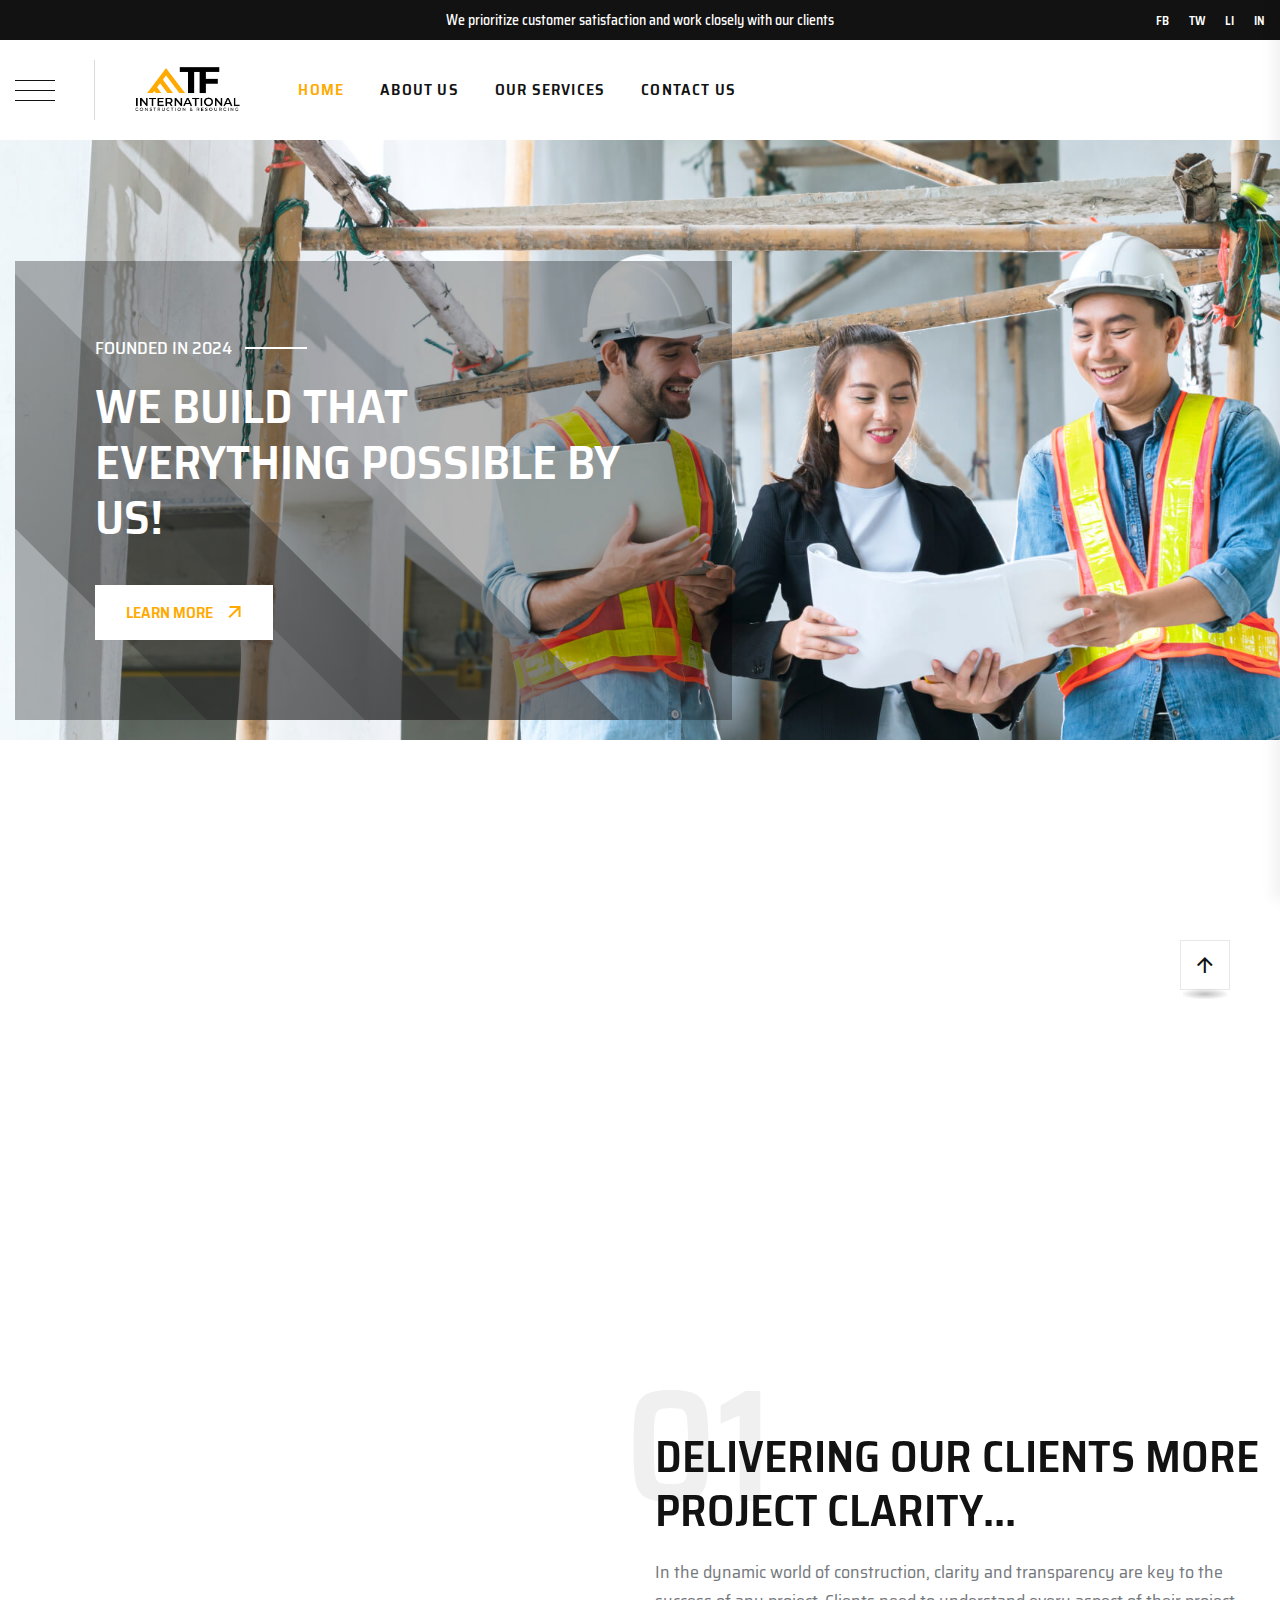
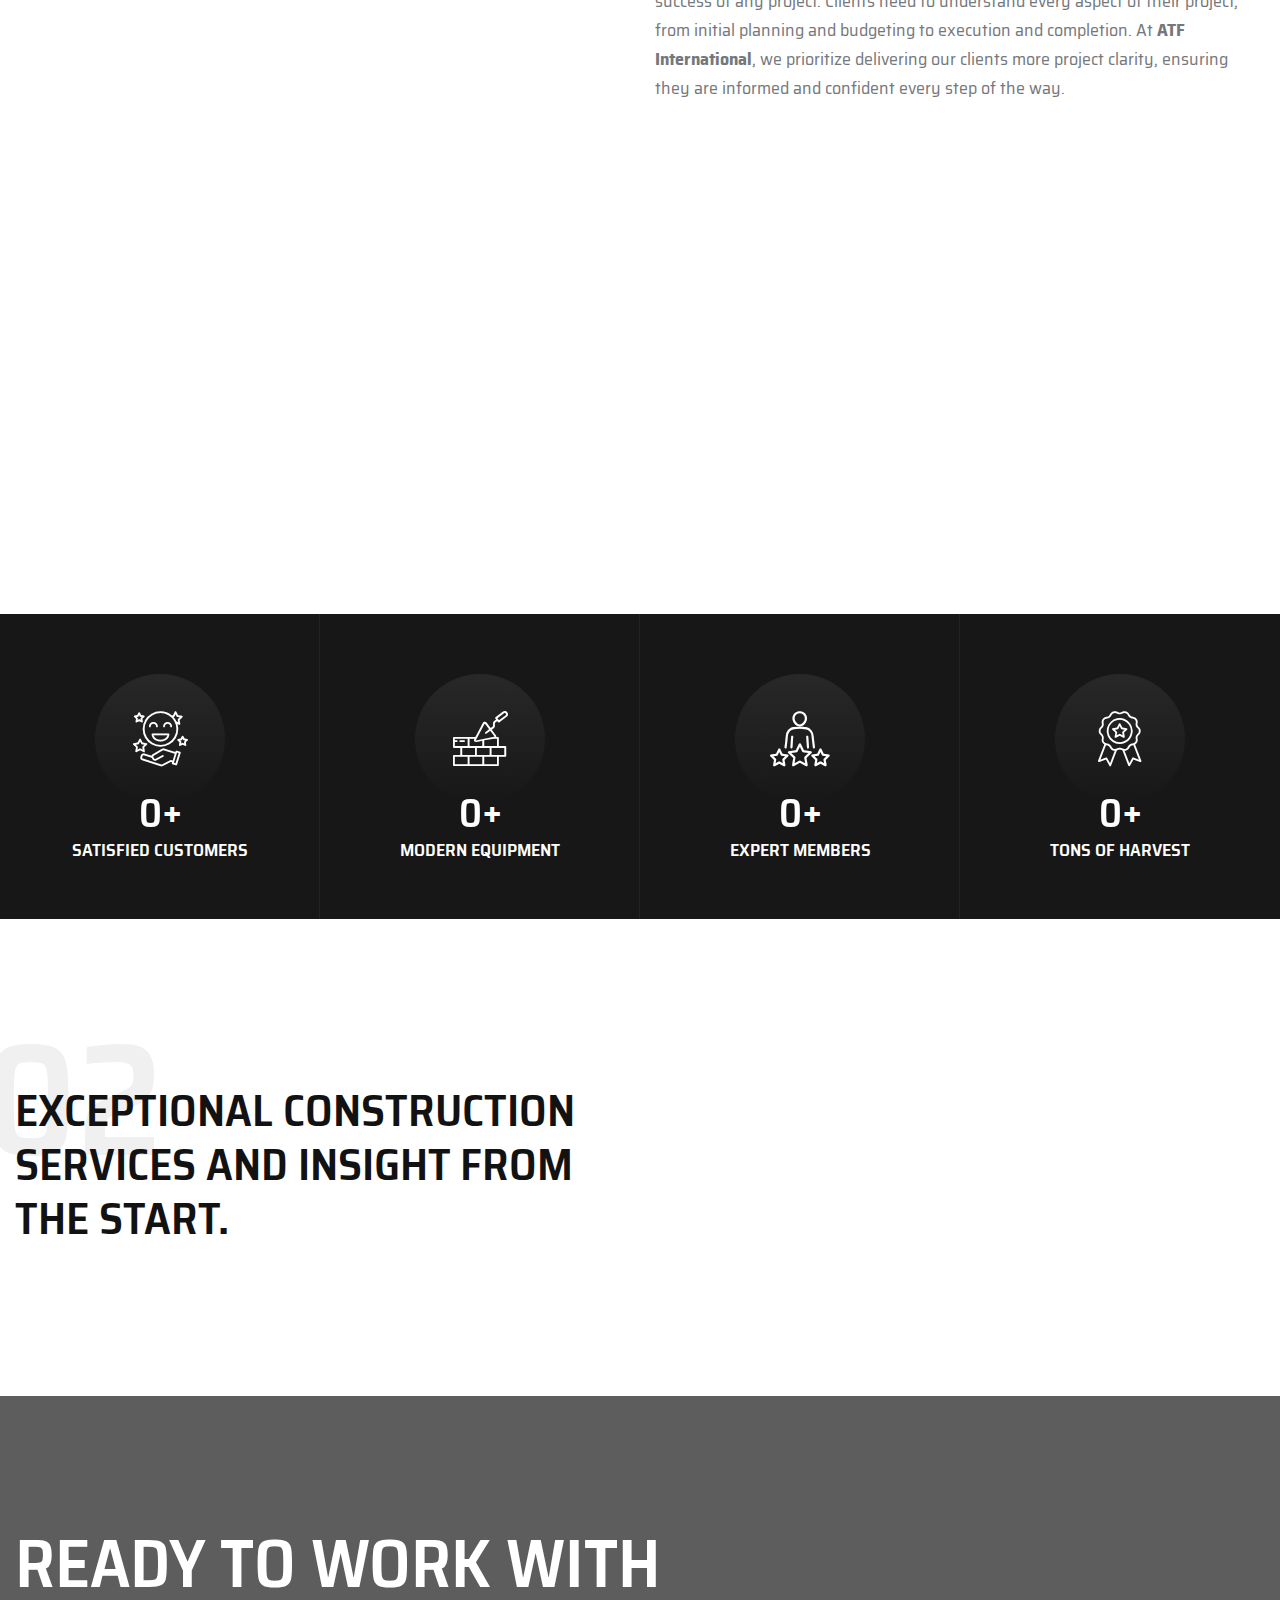
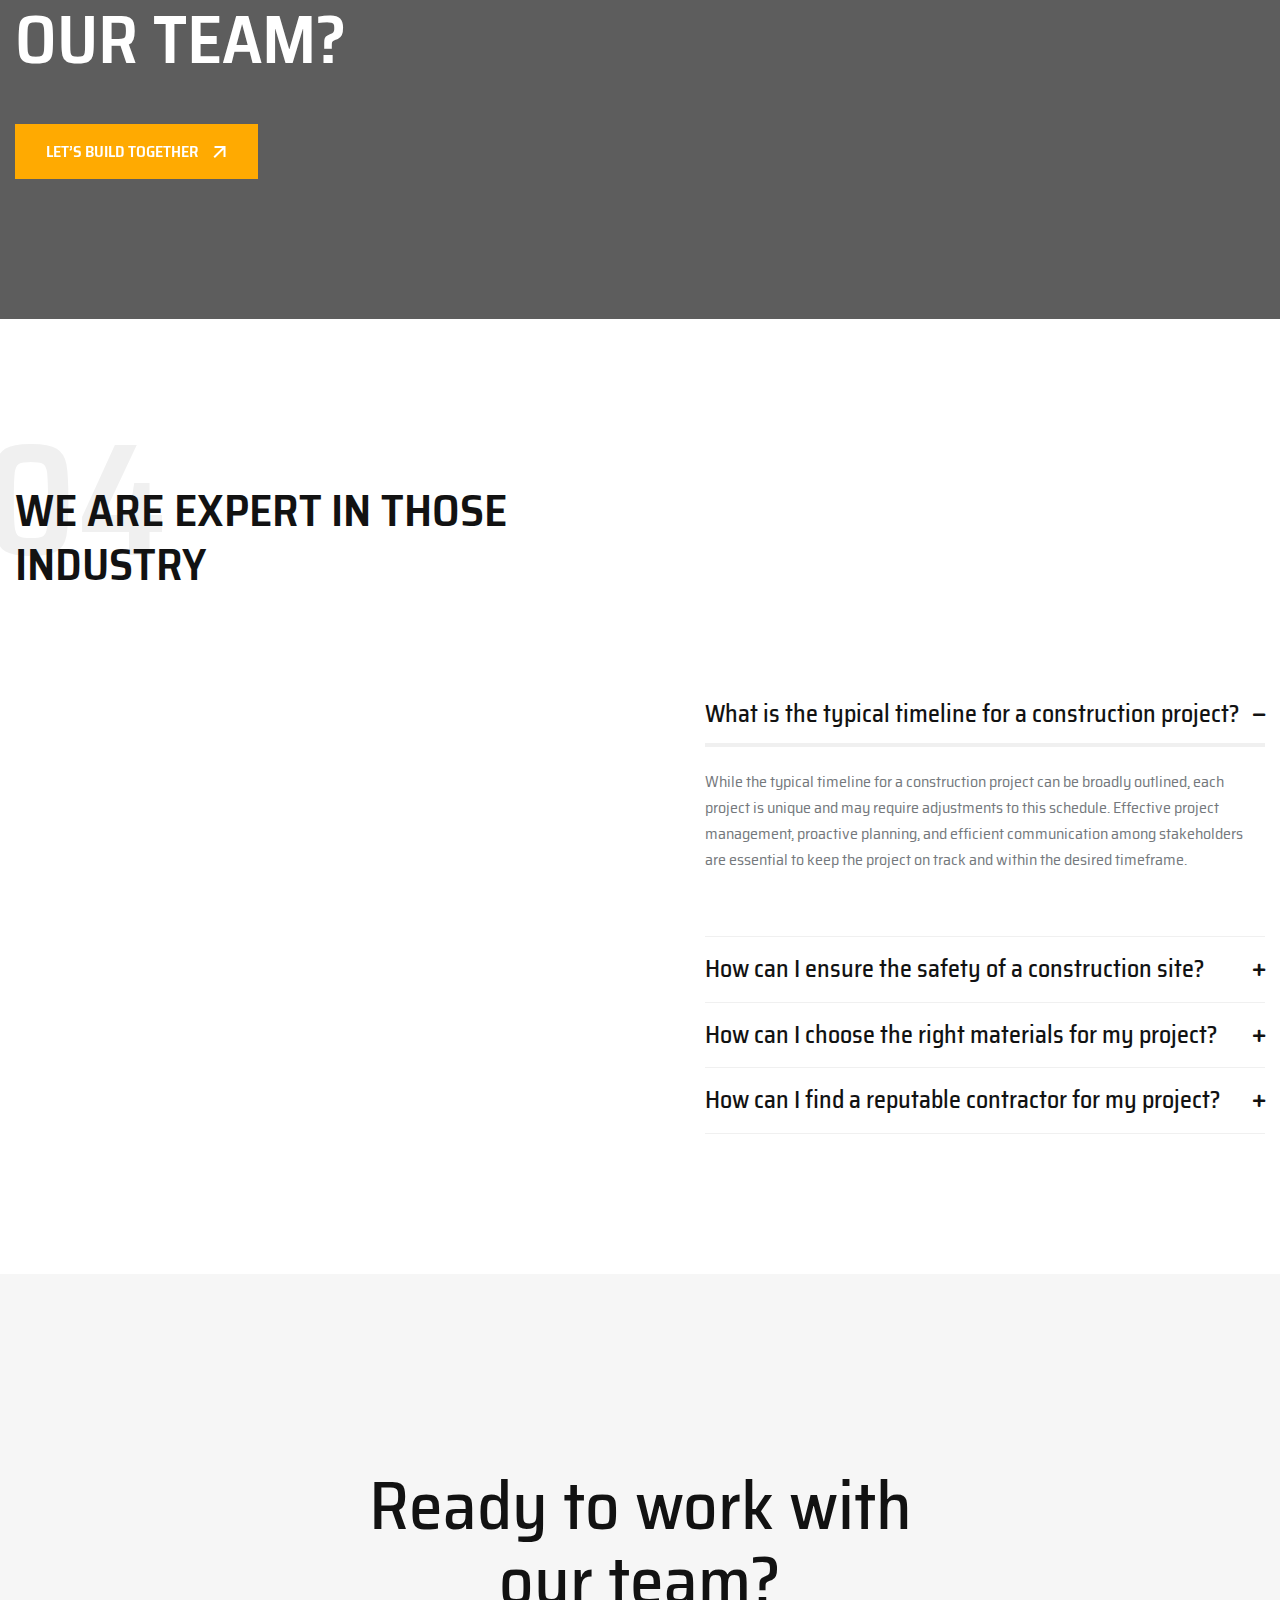
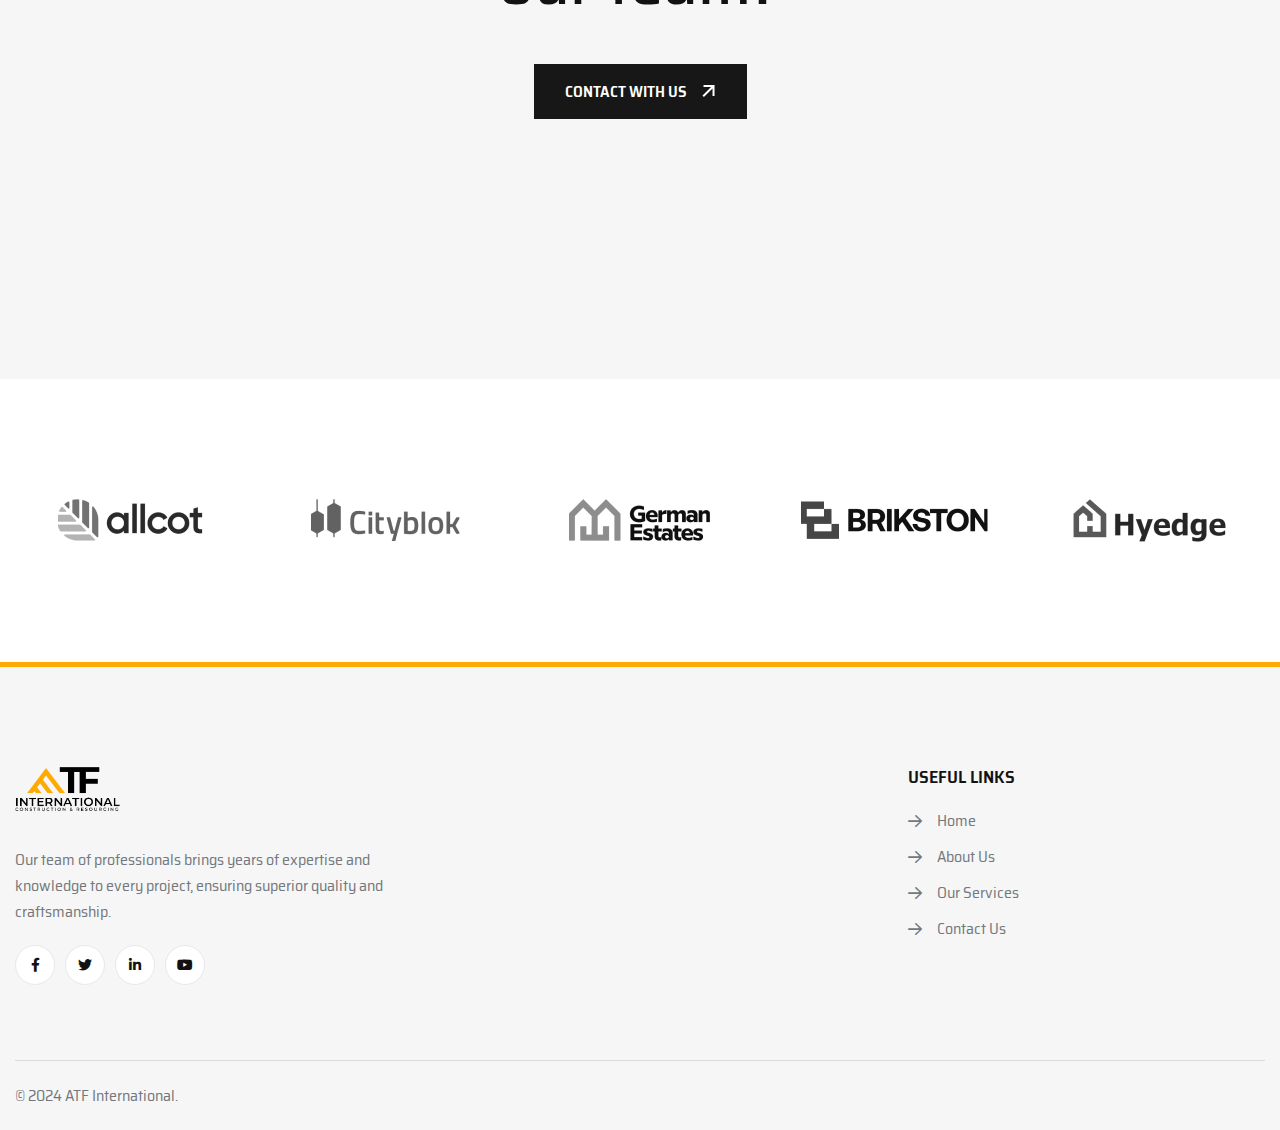
==== commit 941fe001: "update atf final" ====
--- a/index.html
+++ b/index.html
@@ -173,37 +173,40 @@
         <div class="search-popup-overlay"></div>
         <!-- header-search-end -->
 
-        <!-- offCanvas-menu -->
-        <div class="offCanvas__info">
-            <div class="offCanvas__close-icon menu-close">
-                <button><i class="far fa-window-close"></i></button>
-            </div>
-            <div class="offCanvas__logo mb-30">
-                <a href="index.html"><img src="assets/img/logo/logo.png" alt="Logo"></a>
-            </div>
-            <div class="offCanvas__side-info mb-30">
-                <div class="contact-list mb-30">
-                    <h4>Office Address</h4>
-                    <p>123/A, Miranda City Likaoli <br> Prikano, Dope</p>
-                </div>
-                <div class="contact-list mb-30">
-                    <h4>Phone Number</h4>
-                    <p>+0989 7876 9865 9</p>
-                    <p>+(090) 8765 86543 85</p>
-                </div>
-                <div class="contact-list mb-30">
-                    <h4>Email Address</h4>
-                    <p>info@example.com</p>
-                    <p>example.mail@hum.com</p>
-                </div>
-            </div>
-            <div class="offCanvas__social-icon mt-30">
-                <a href="javascript:void(0)"><i class="fab fa-facebook-f"></i></a>
-                <a href="javascript:void(0)"><i class="fab fa-twitter"></i></a>
-                <a href="javascript:void(0)"><i class="fab fa-google-plus-g"></i></a>
-                <a href="javascript:void(0)"><i class="fab fa-instagram"></i></a>
-            </div>
+         <!-- offCanvas-menu -->
+      <div class="offCanvas__info">
+        <div class="offCanvas__close-icon menu-close">
+          <button><i class="far fa-window-close"></i></button>
         </div>
+        <div class="offCanvas__logo mb-30">
+          <a href="index.html"
+            ><img src="assets/img/logo/logo.png" alt="Logo"
+          /></a>
+        </div>
+        <div class="offCanvas__side-info mb-30">
+          <div class="contact-list mb-30">
+            <h4>Office Address</h4>
+            <p>
+              Anum Estate Building, 407 Shahrah-e-Faisal Rd, D.A.C.H.S Umar Colony, Karachi,
+            </p>
+          </div>
+          <div class="contact-list mb-30">
+            <h4>Phone Number</h4>
+            <p>(021) 34521690</p>
+          </div>
+          <div class="contact-list mb-30">
+            <h4>Email Address</h4>
+            <p>support@atfinternational.com
+            </p>
+          </div>
+        </div>
+        <div class="offCanvas__social-icon mt-30">
+          <a href="javascript:void(0)"><i class="fab fa-facebook-f"></i></a>
+          <a href="javascript:void(0)"><i class="fab fa-twitter"></i></a>
+          <a href="javascript:void(0)"><i class="fab fa-google-plus-g"></i></a>
+          <a href="javascript:void(0)"><i class="fab fa-instagram"></i></a>
+        </div>
+      </div>
         <div class="offCanvas__overly"></div>
         <!-- offCanvas-menu-end -->
 
@@ -584,7 +587,7 @@
         <!-- cta-area-end -->
 
         <!-- team-area -->
-        <section class="team__area">
+        <!-- <section class="team__area">
             <div class="container">
                 <div class="row">
                     <div class="col-lg-12">
@@ -665,7 +668,7 @@
                     </div>
                 </div>
             </div>
-        </section>
+        </section> -->
         <!-- team-area-end -->
 
         <!-- project-area -->
@@ -784,12 +787,8 @@
                                     <div id="collapseOne" class="accordion-collapse collapse show"
                                         data-bs-parent="#accordionExample">
                                         <div class="accordion-body">
-                                            <p>Lorem ipsum dolor sit amet consectetur adipiscing elit ultrices neque
-                                                sed, aliquam vivamus taciti est nullam auctor semper eget iaculis, lacus
-                                                nascetur lectus penatibus aenean duis etiam aptent inceptos. Maecenas
-                                                congue nisl blandit netus vehicula commodo sollicitudin, facilisi luctus
-                                                eleifend ultrices sodales faucibus at.</p>
-                                            <span>$10 Billion</span>
+                                            <p>While the typical timeline for a construction project can be broadly outlined, each project is unique and may require adjustments to this schedule. Effective project management, proactive planning, and efficient communication among stakeholders are essential to keep the project on track and within the desired timeframe.</p>
+                                            <!-- <span>$10 Billion</span> -->
                                         </div>
                                     </div>
                                 </div>
@@ -804,12 +803,8 @@
                                     <div id="collapseTwo" class="accordion-collapse collapse"
                                         data-bs-parent="#accordionExample">
                                         <div class="accordion-body">
-                                            <p>Lorem ipsum dolor sit amet consectetur adipiscing elit ultrices neque
-                                                sed, aliquam vivamus taciti est nullam auctor semper eget iaculis, lacus
-                                                nascetur lectus penatibus aenean duis etiam aptent inceptos. Maecenas
-                                                congue nisl blandit netus vehicula commodo sollicitudin, facilisi luctus
-                                                eleifend ultrices sodales faucibus at.</p>
-                                            <span>$10 Billion</span>
+                                            <p>Ensuring the safety of a construction site requires a proactive and systematic approach. By developing comprehensive safety plans, providing ongoing training, enforcing the use of PPE, maintaining clean and organized sites, ensuring equipment safety, and complying with regulations, you can create a safer work environment. Regular monitoring and a culture of safety will help protect workers and ensure the successful completion of the construction project.</p>
+                                            <!-- <span>$10 Billion</span> -->
                                         </div>
                                     </div>
                                 </div>
@@ -824,12 +819,8 @@
                                     <div id="collapseThree" class="accordion-collapse collapse"
                                         data-bs-parent="#accordionExample">
                                         <div class="accordion-body">
-                                            <p>Lorem ipsum dolor sit amet consectetur adipiscing elit ultrices neque
-                                                sed, aliquam vivamus taciti est nullam auctor semper eget iaculis, lacus
-                                                nascetur lectus penatibus aenean duis etiam aptent inceptos. Maecenas
-                                                congue nisl blandit netus vehicula commodo sollicitudin, facilisi luctus
-                                                eleifend ultrices sodales faucibus at.</p>
-                                            <span>$10 Billion</span>
+                                            <p>Selecting the right materials for your construction project involves a careful balance of functional requirements, aesthetic preferences, sustainability, and budget. By thoroughly evaluating the properties of materials, considering their environmental impact, and planning for long-term maintenance, you can make informed decisions that contribute to the success and longevity of your project. Working closely with architects, engineers, and suppliers can also help ensure you choose materials that best meet your project’s needs.</p>
+                                            <!-- <span>$10 Billion</span> -->
                                         </div>
                                     </div>
                                 </div>
@@ -844,12 +835,8 @@
                                     <div id="collapseFour" class="accordion-collapse collapse"
                                         data-bs-parent="#accordionExample">
                                         <div class="accordion-body">
-                                            <p>Lorem ipsum dolor sit amet consectetur adipiscing elit ultrices neque
-                                                sed, aliquam vivamus taciti est nullam auctor semper eget iaculis, lacus
-                                                nascetur lectus penatibus aenean duis etiam aptent inceptos. Maecenas
-                                                congue nisl blandit netus vehicula commodo sollicitudin, facilisi luctus
-                                                eleifend ultrices sodales faucibus at.</p>
-                                            <span>$10 Billion</span>
+                                            <p>Choosing the right contractor is a critical step in ensuring the success of your project. By clearly defining your project requirements, conducting thorough research, verifying credentials and experience, reading reviews, and obtaining detailed quotes, you can identify reputable contractors. It's also essential to check references, review contracts carefully, and trust your instincts to make the final decision. A diligent and comprehensive approach will help you select a contractor who delivers high-quality work, adheres to timelines, and stays within budget, ultimately leading to a successful and satisfactory project completion.</p>
+                                            <!-- <span>$10 Billion</span> -->
                                         </div>
                                     </div>
                                 </div>
@@ -1070,25 +1057,25 @@
                         </div>
                     </div>
                     <div class="col-xl-4 col-lg-4 col-md-3 col-sm-4">
-                        <div class="footer__widget">
+                        <!-- <div class="footer__widget">
                             <h4 class="footer__widget-title">Useful Links</h4>
                             <div class="footer__widget-link">
                                 <ul class="list-wrap">
                                     <li>
+                                        <a href="index.html"><i class="renova-right-arrow"></i><span>Home</span></a>
+                                    </li>
+                                    <li>
                                         <a href="about.html"><i class="renova-right-arrow"></i><span>About Us</span></a>
                                     </li>
                                     <li>
                                         <a href="services.html"><i class="renova-right-arrow"></i><span>Our Services</span></a>
                                     </li>
                                     <li>
-                                        <a href="Our Projects"><i class="renova-right-arrow"></i><span>Our Projects</span></a>
-                                    </li>
-                                    <li>
                                         <a href="contact.html"><i class="renova-right-arrow"></i><span>Contact Us</span></a>
                                     </li>
                                 </ul>
                             </div>
-                        </div>
+                        </div> -->
                     </div>
                     <div class="col-xl-4 col-lg-4 col-md-3 col-sm-4">
                         <div class="footer__widget">
@@ -1096,13 +1083,13 @@
                             <div class="footer__widget-link">
                                 <ul class="list-wrap">
                                     <li>
+                                        <a href="index.html"><i class="renova-right-arrow"></i><span>Home</span></a>
+                                    </li>
+                                    <li>
                                         <a href="about.html"><i class="renova-right-arrow"></i><span>About Us</span></a>
                                     </li>
                                     <li>
                                         <a href="services.html"><i class="renova-right-arrow"></i><span>Our Services</span></a>
-                                    </li>
-                                    <li>
-                                        <a href="Our Projects"><i class="renova-right-arrow"></i><span>Our Projects</span></a>
                                     </li>
                                     <li>
                                         <a href="contact.html"><i class="renova-right-arrow"></i><span>Contact Us</span></a>
@@ -1165,8 +1152,8 @@
                     <div class="col-md-5">
                         <div class="footer__bottom-menu">
                             <ul class="list-wrap">
-                                <li><a href="contact.html">Terms and Conditions</a></li>
-                                <li><a href="contact.html">Privacy Policy</a></li>
+                                <!-- <li><a href="contact.html">Terms and Conditions</a></li>
+                                <li><a href="contact.html">Privacy Policy</a></li> -->
                             </ul>
                         </div>
                     </div>
--- a/assets/css/main.css
+++ b/assets/css/main.css
@@ -4588,10 +4588,16 @@
 .section-pt-120 {
   padding-top: 120px;
 }
+.section-mt-120 {
+  margin-top: 120px;
+}
 
 @media (max-width: 767.98px) {
   .section-pt-120 {
     padding-top: 100px;
+  }
+  .section-mt-120 {
+    margin-top: 120px;
   }
 }
 
@@ -6369,6 +6375,8 @@
   position: relative;
   z-index: 1;
   overflow: hidden;
+  /* ttt */
+  min-height: 300px;
 }
 
 @media (max-width: 1199.98px) {
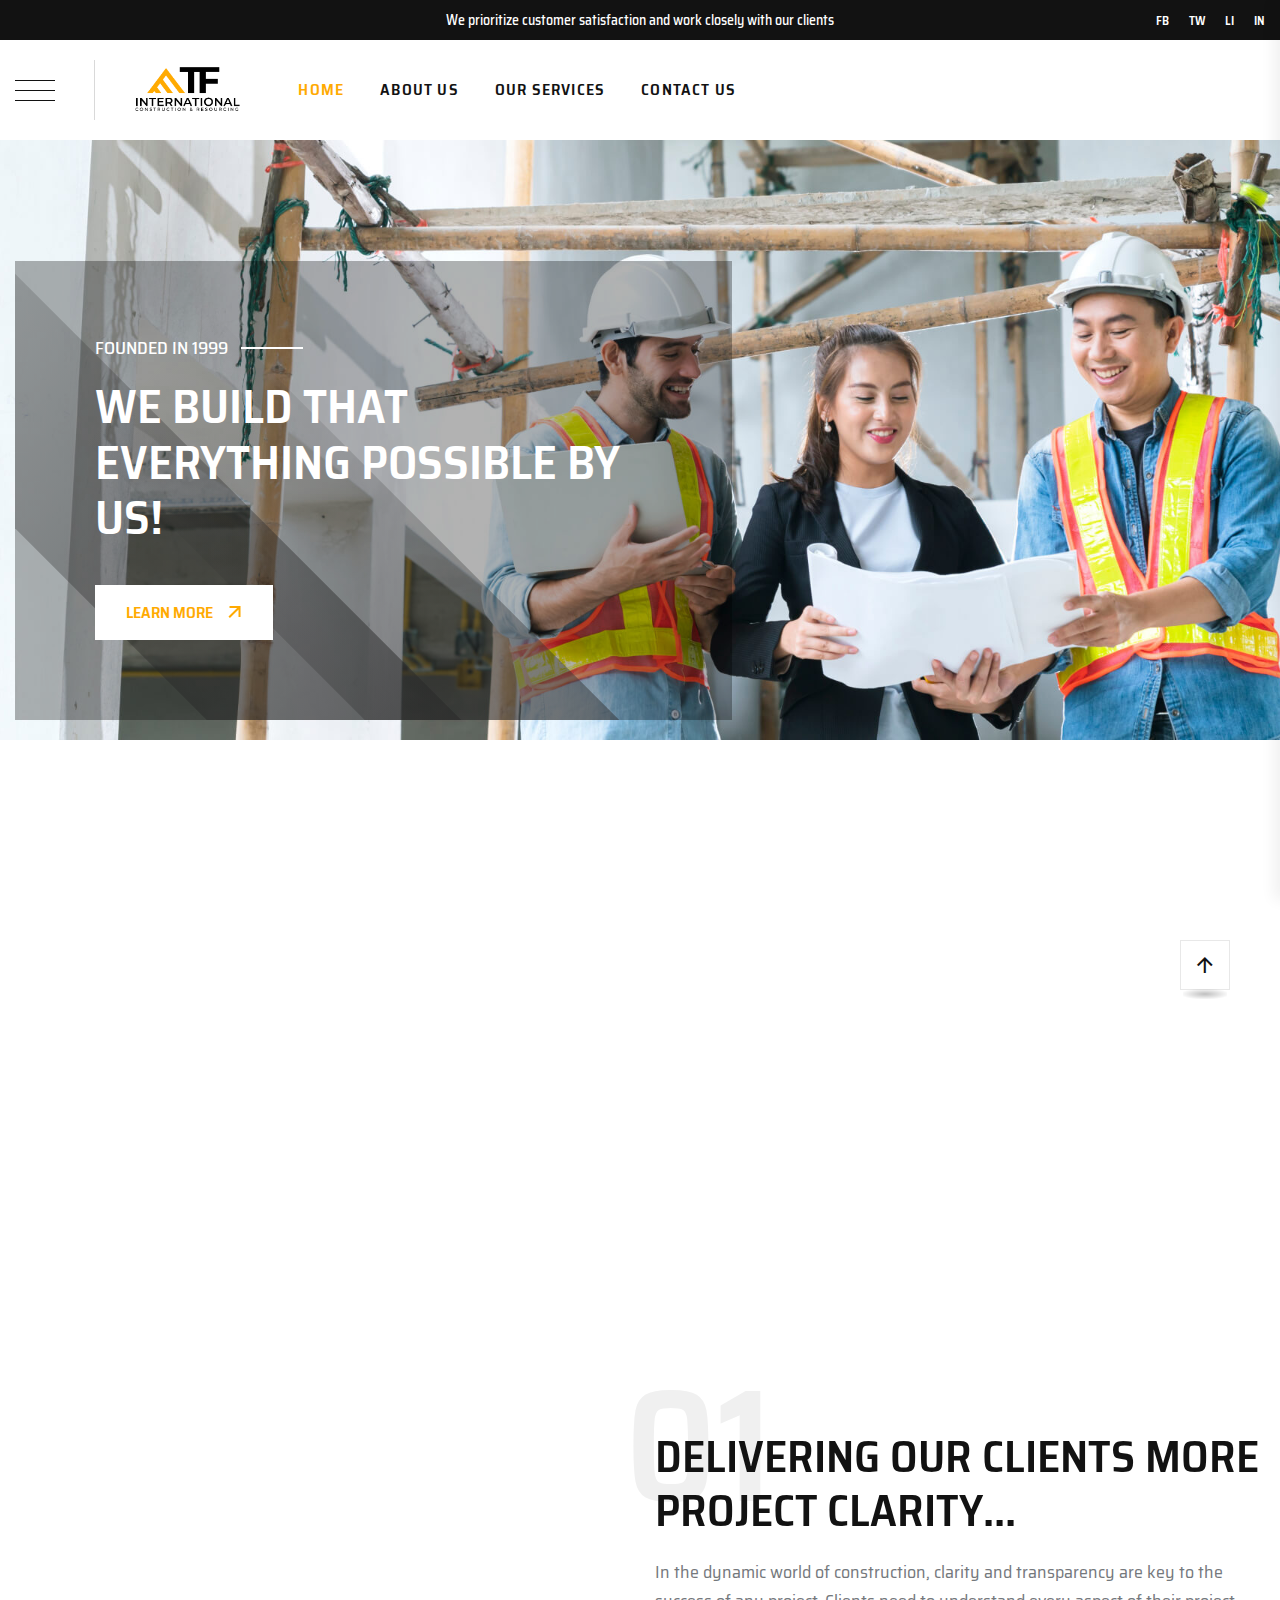
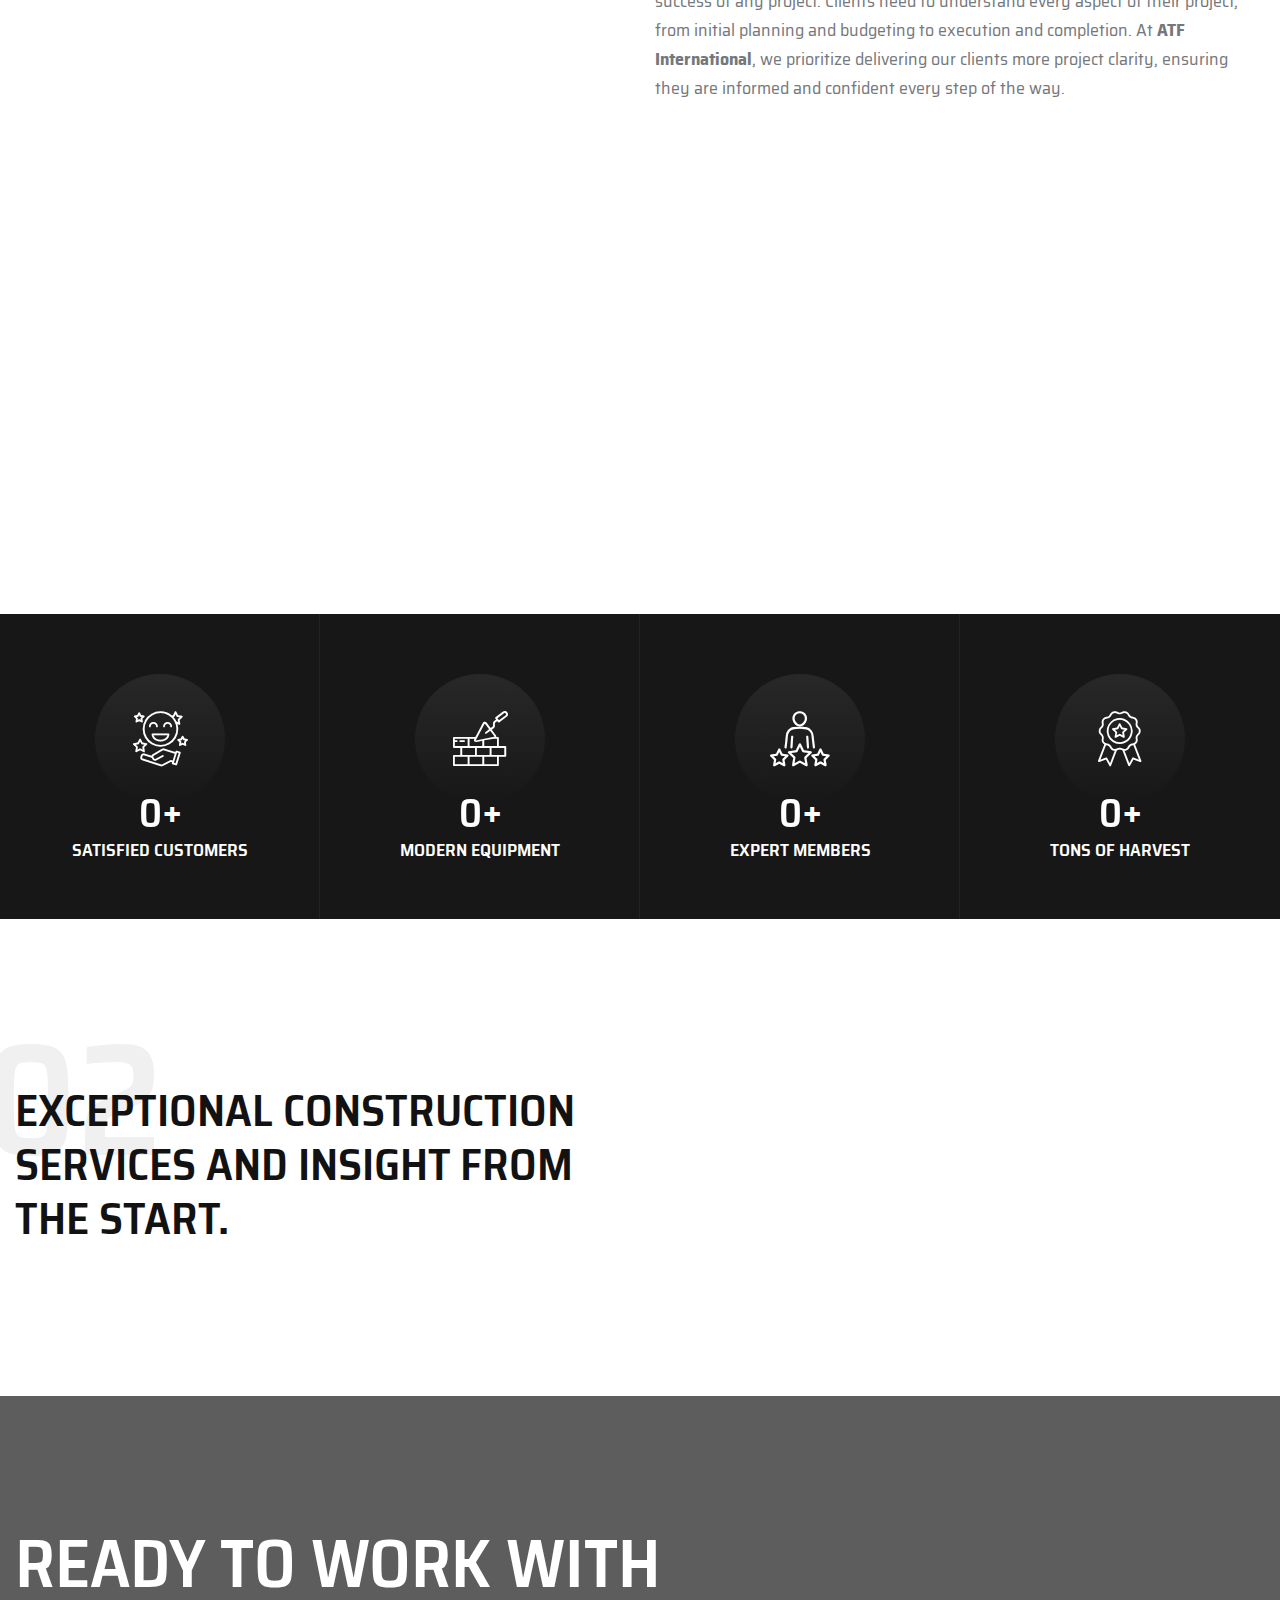
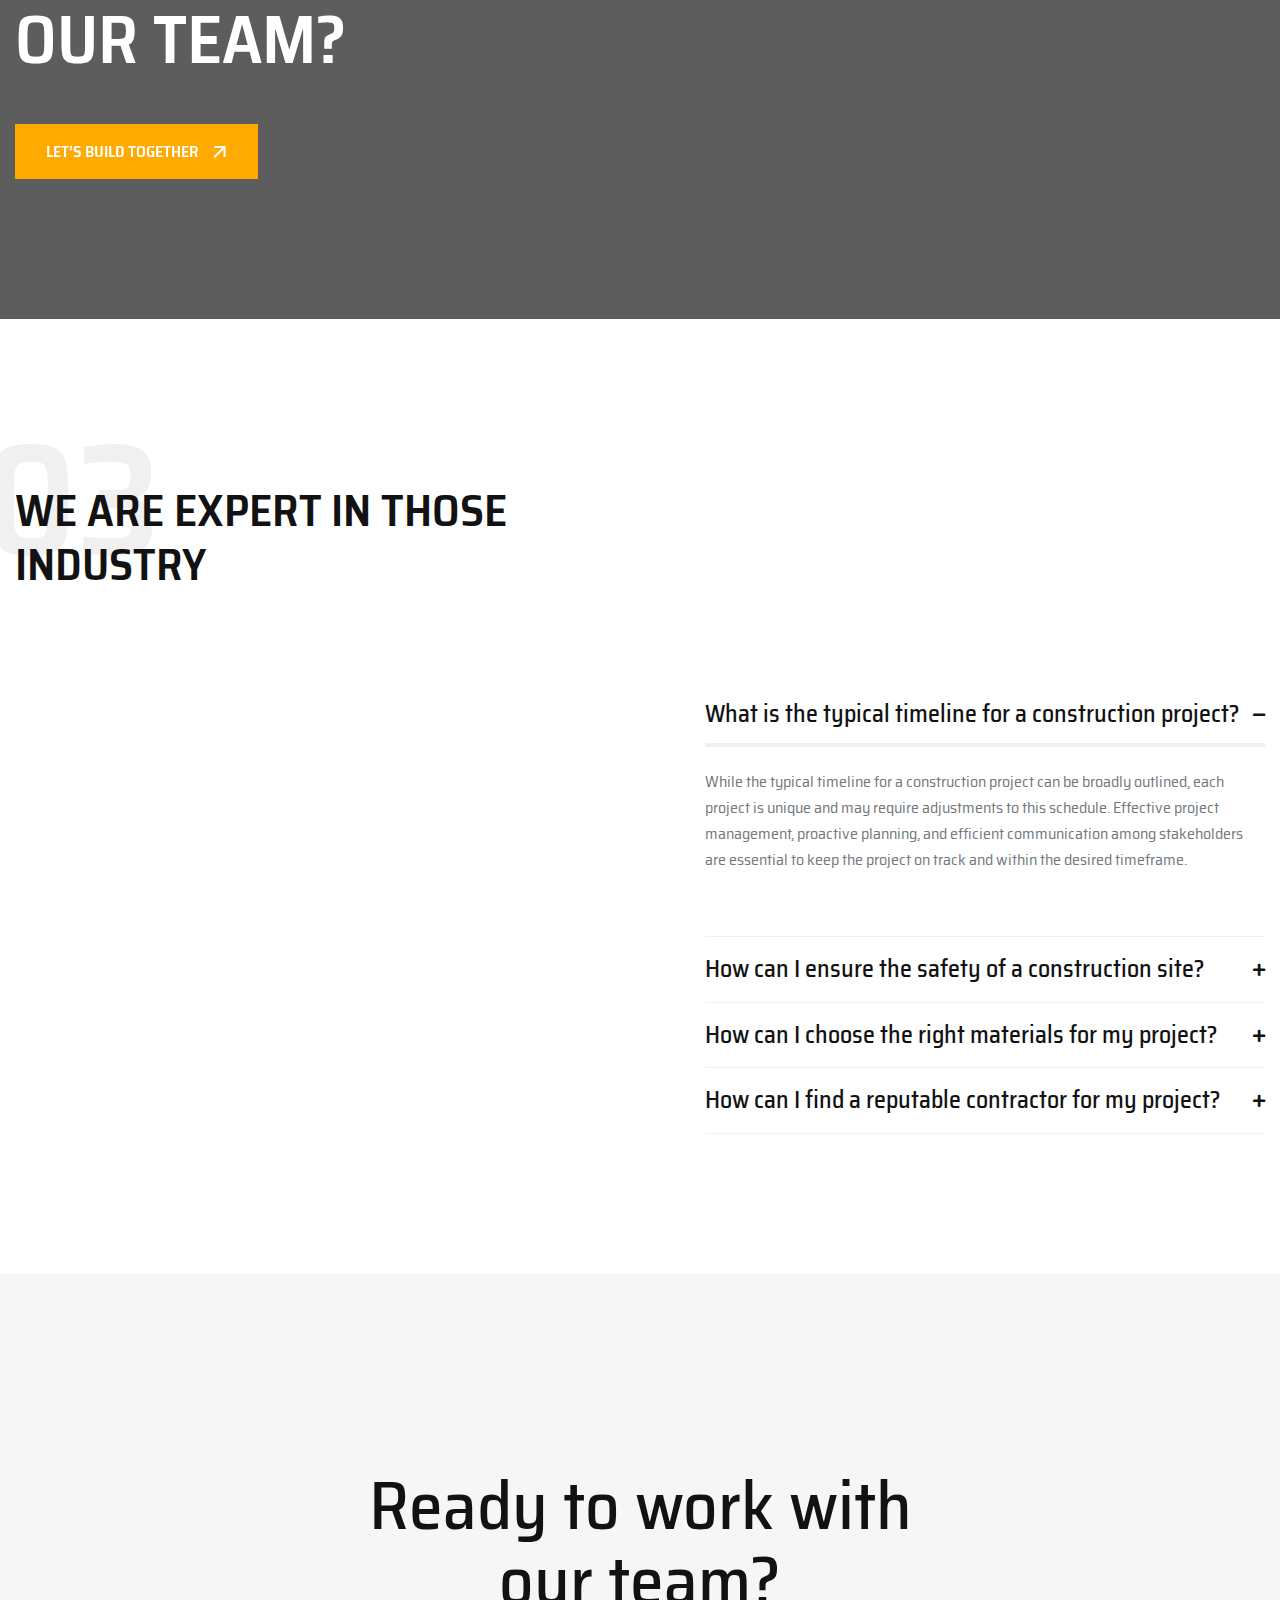
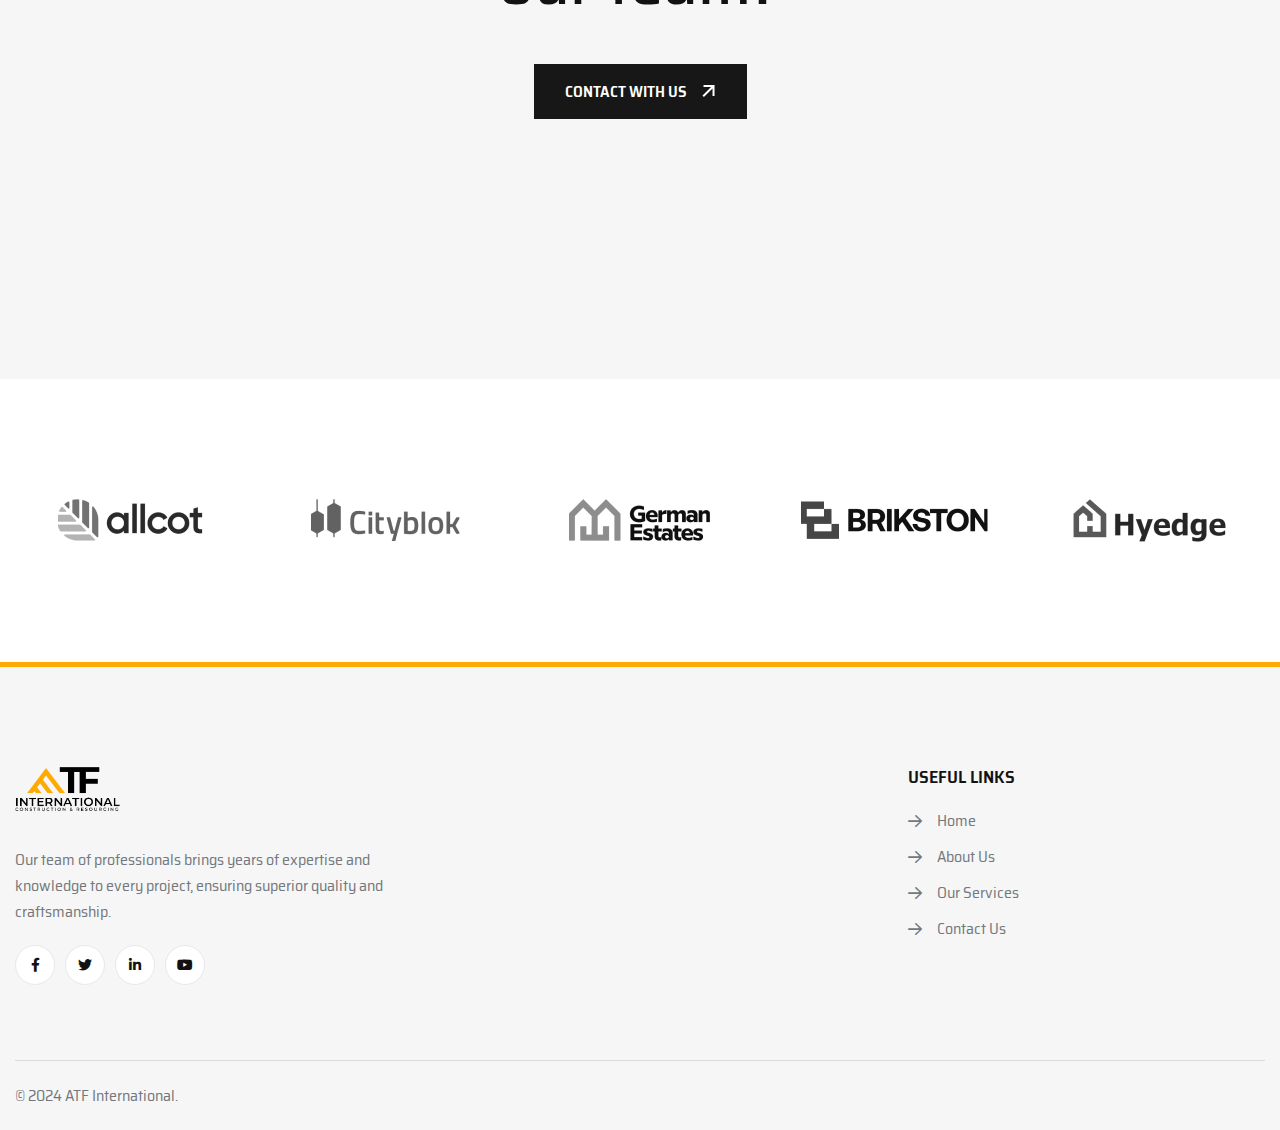
==== commit 98487ddc: "updated 23-05-24" ====
--- a/index.html
+++ b/index.html
@@ -187,12 +187,13 @@
           <div class="contact-list mb-30">
             <h4>Office Address</h4>
             <p>
-              Anum Estate Building, 407 Shahrah-e-Faisal Rd, D.A.C.H.S Umar Colony, Karachi,
+              <!-- Anum Estate Building, 407 Shahrah-e-Faisal Rd, D.A.C.H.S Umar Colony, Karachi, -->
+              407, Anum Estate, Shahrah e Faisal, Karachi
             </p>
           </div>
           <div class="contact-list mb-30">
             <h4>Phone Number</h4>
-            <p>(021) 34521690</p>
+            <p>(021) 34521690-(91)-(92)</p>
           </div>
           <div class="contact-list mb-30">
             <h4>Email Address</h4>
@@ -227,7 +228,7 @@
                             <div class="row">
                                 <div class="col-xl-7 col-lg-8">
                                     <div class="slider__content">
-                                        <span class="sub-title">Founded in 2024</span>
+                                        <span class="sub-title">Founded in 1999</span>
                                         <h2 class="title">We Build That Everything
                                             Possible by Us!</h2>
                                         <a href="contact.html" class="btn">Learn More <img
@@ -759,7 +760,7 @@
                     <div class="col-xl-6 col-lg-7">
                         <div class="section__title mb-70">
                             <h2 class="title">We are Expert in those industry</h2>
-                            <h1 class="number">04</h1>
+                            <h1 class="number">03</h1>
                         </div>
                     </div>
                 </div>
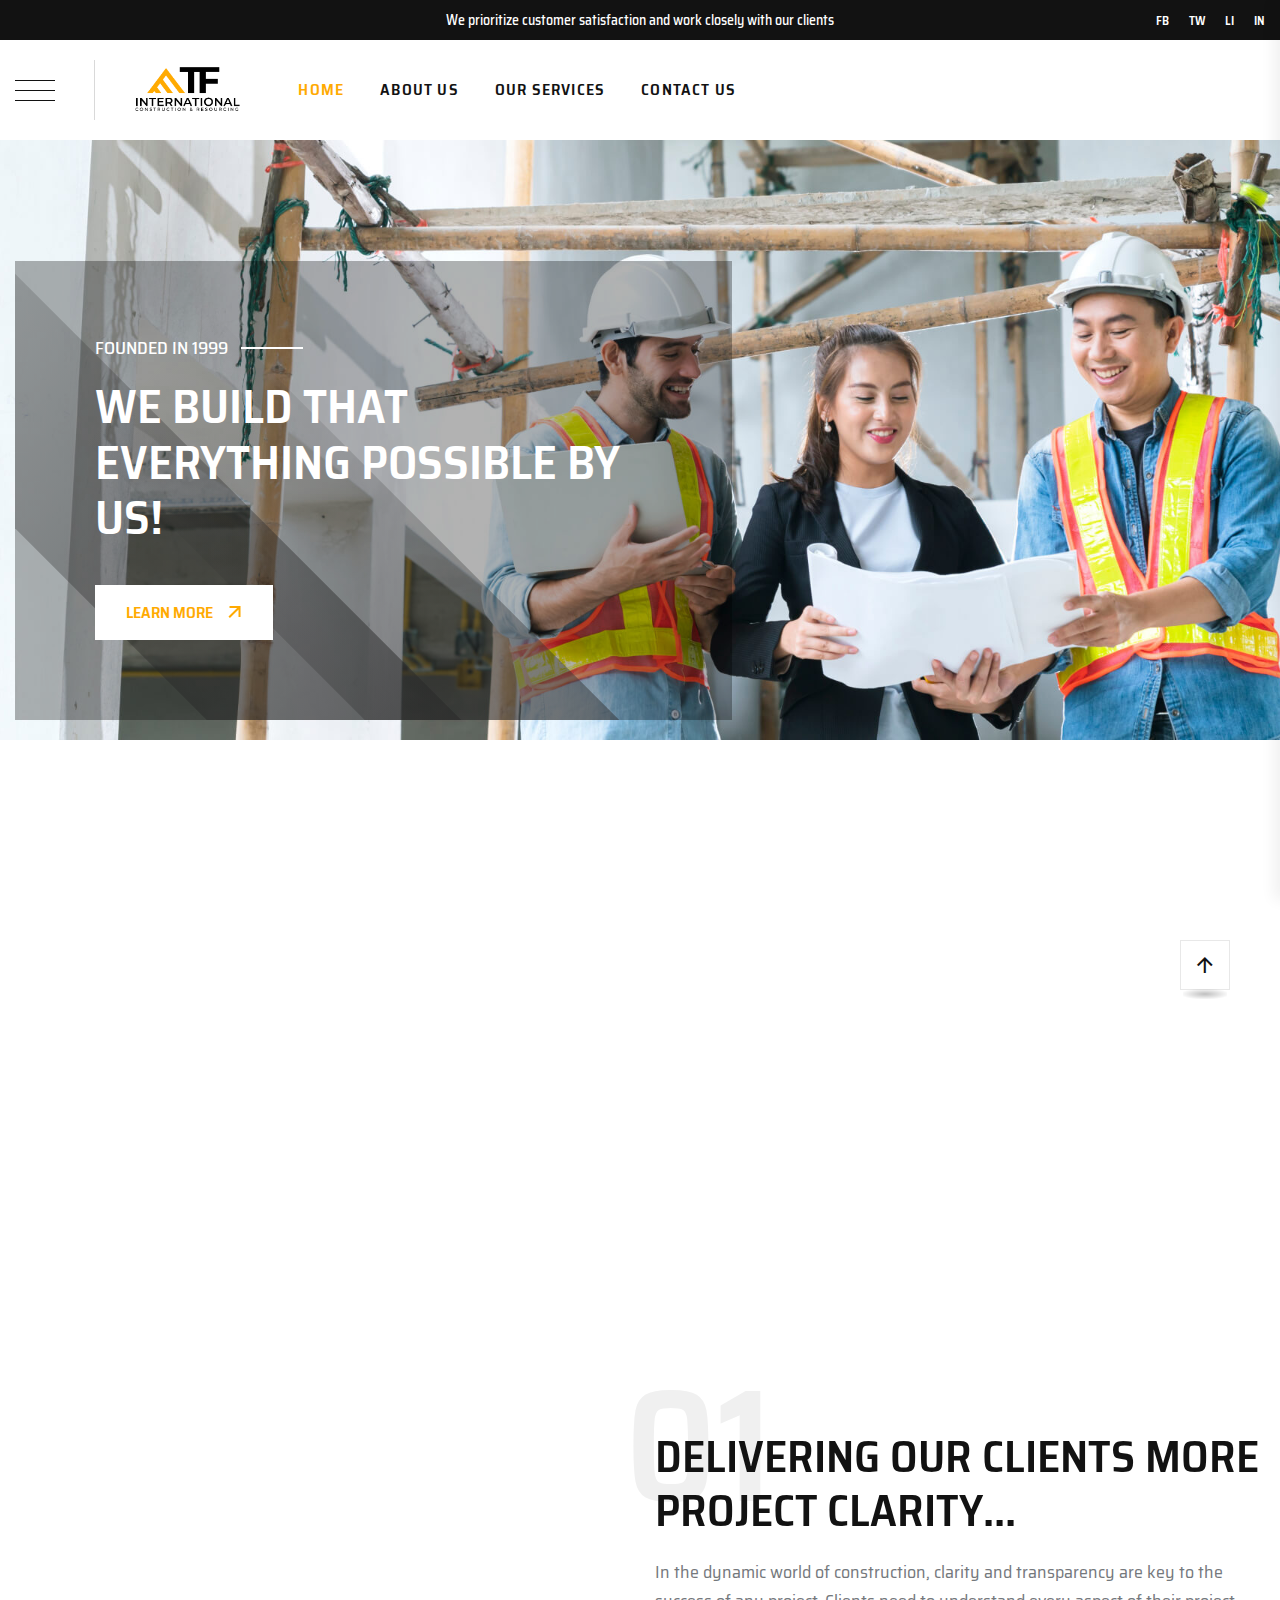
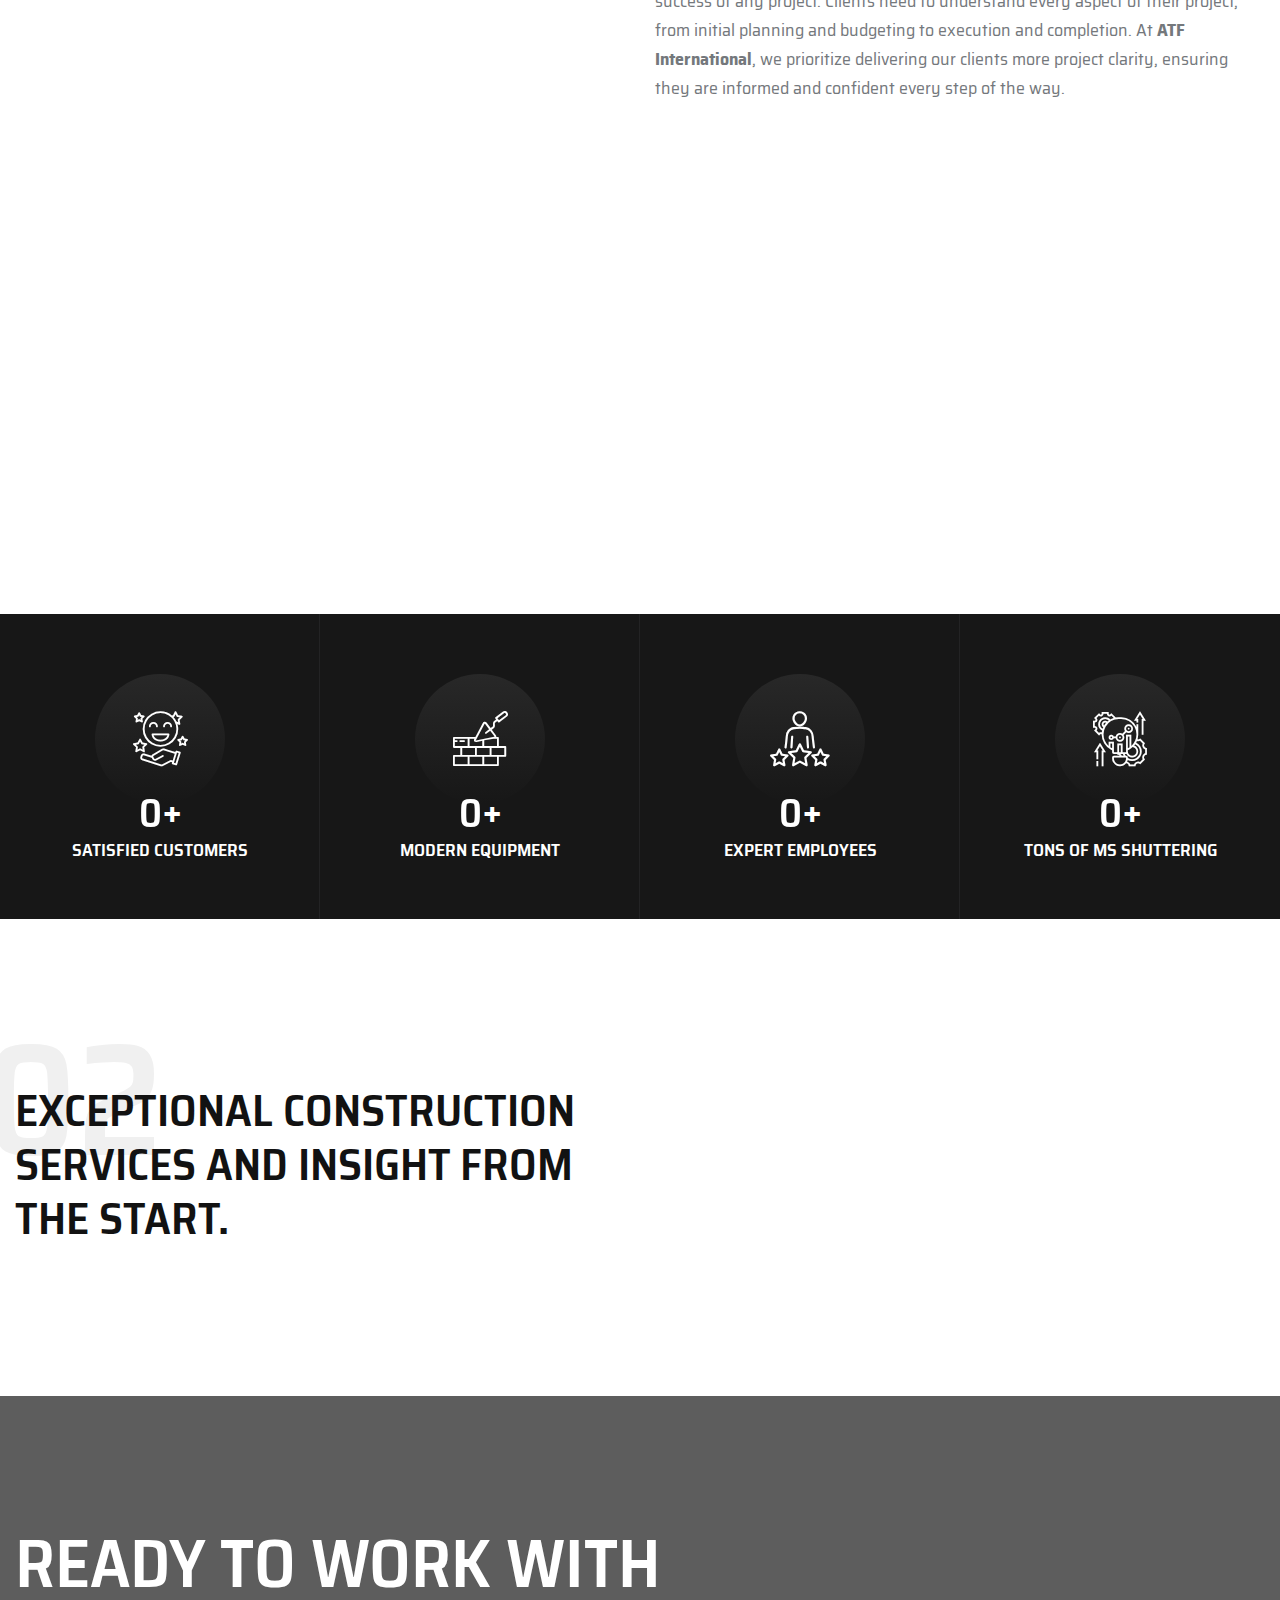
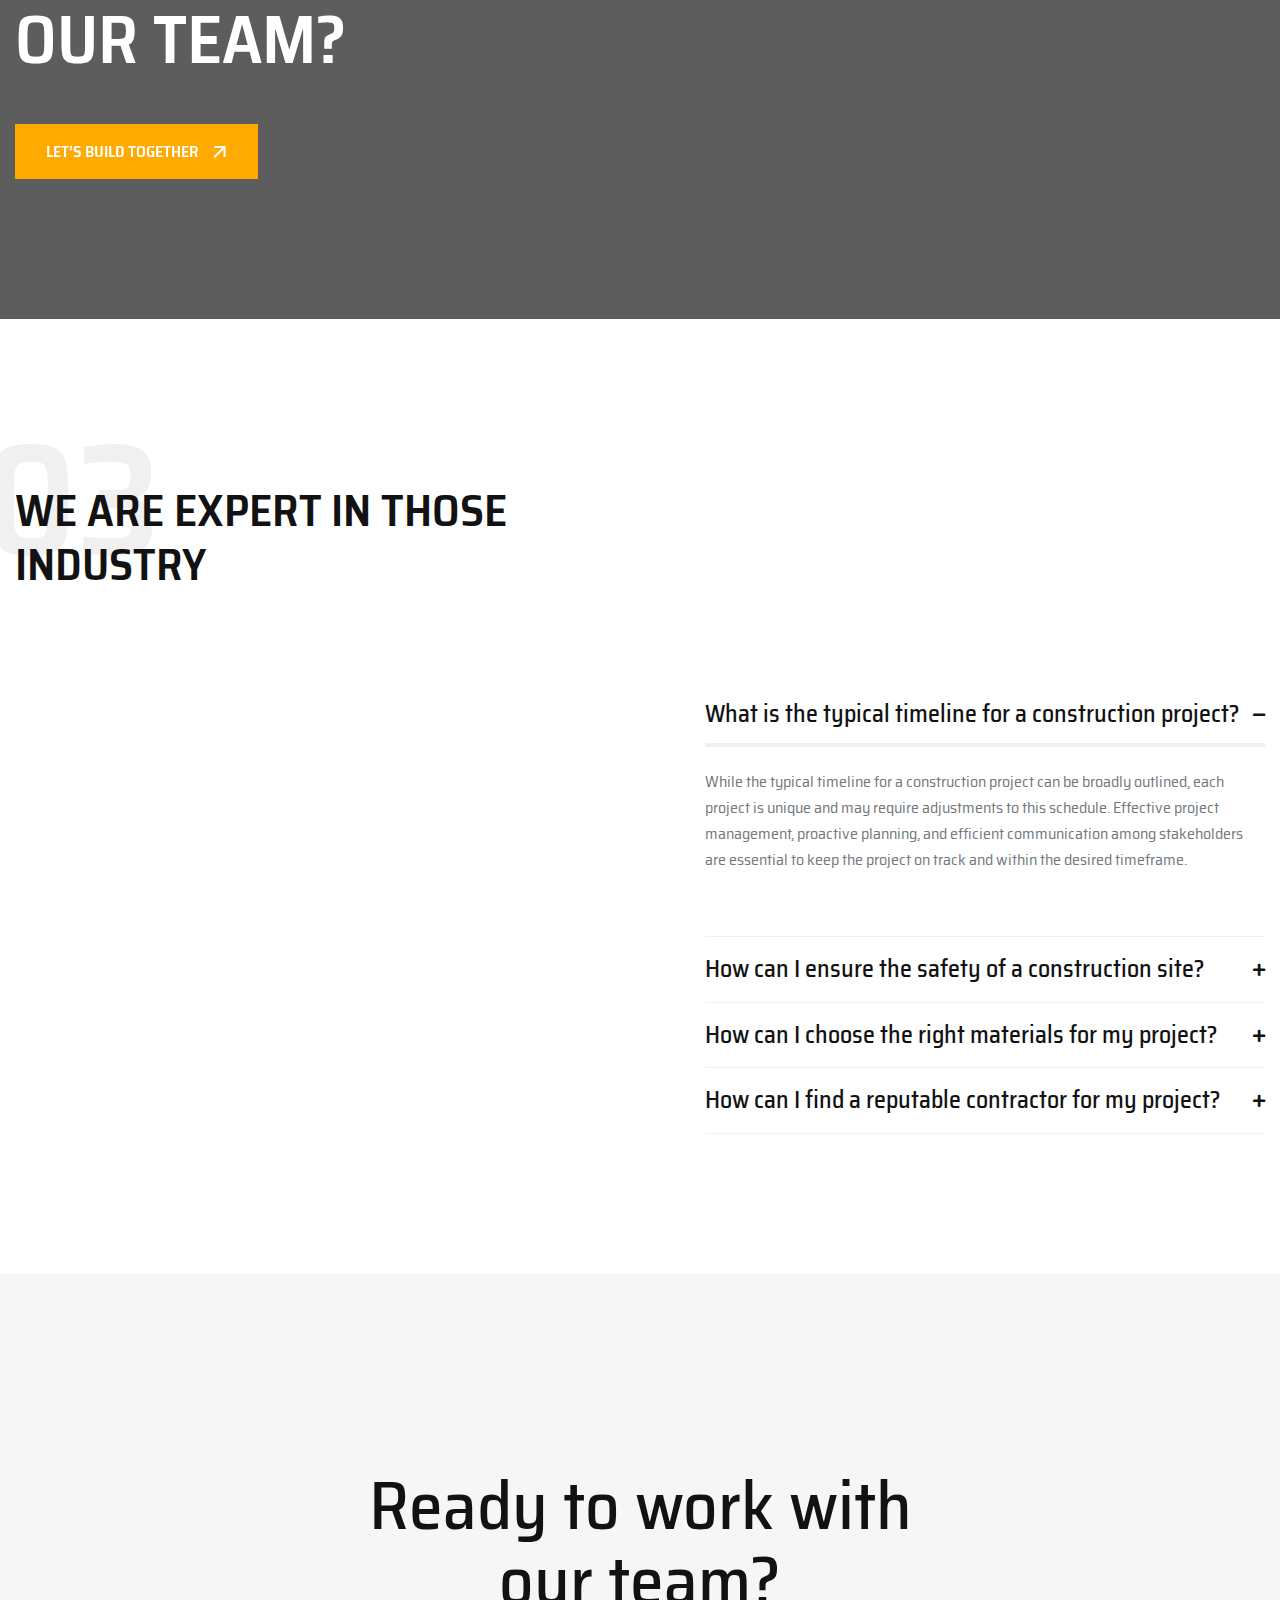
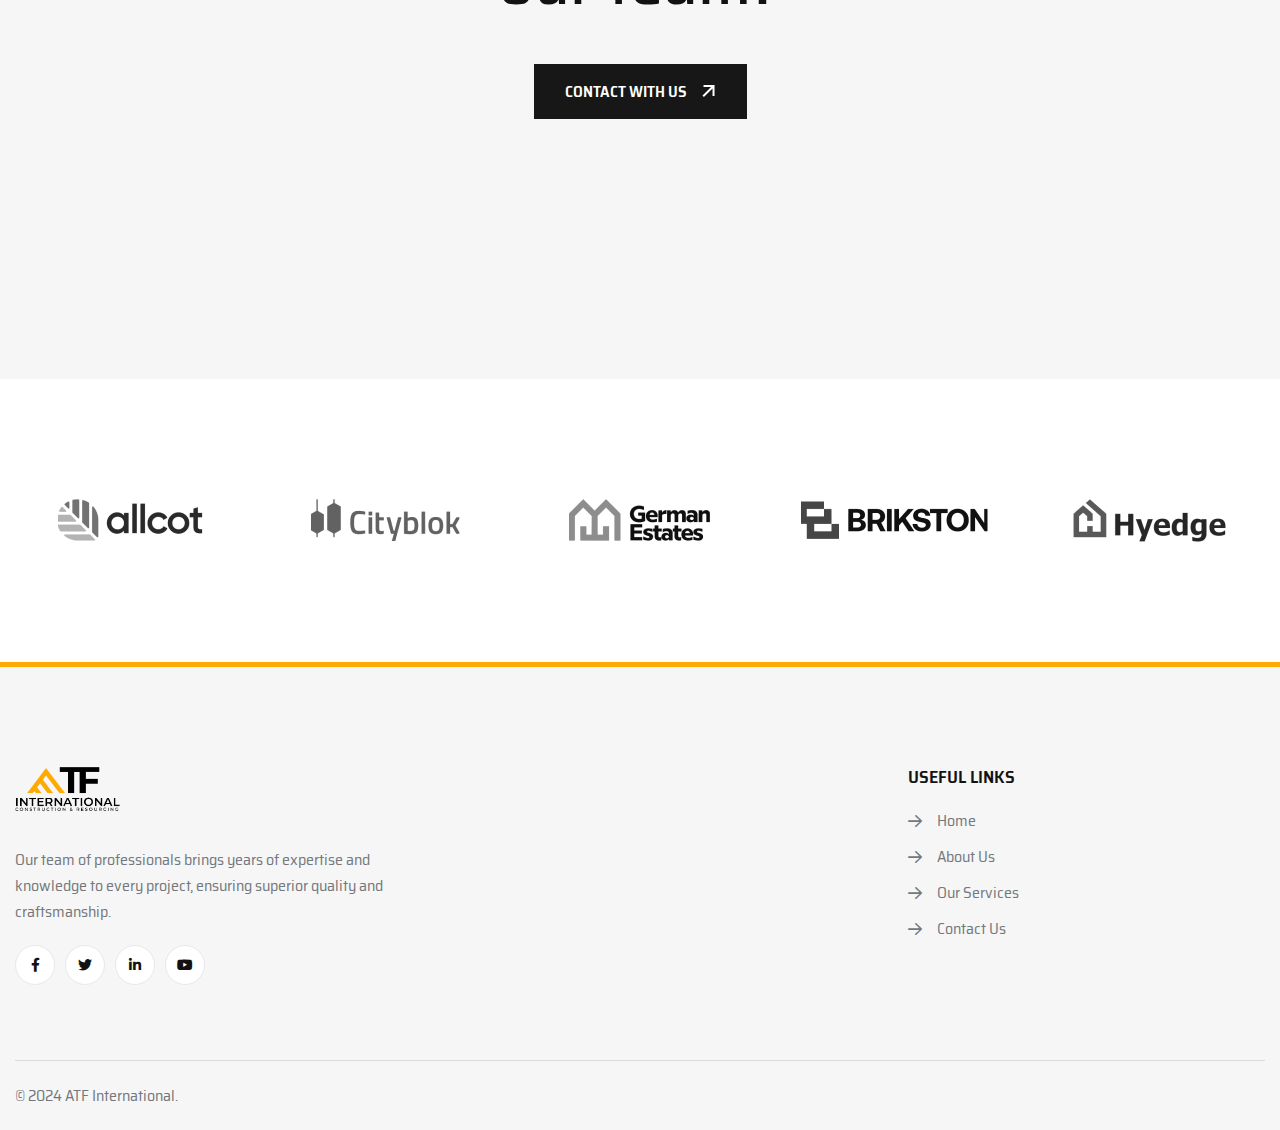
==== commit 326416e1: "final changes" ====
--- a/index.html
+++ b/index.html
@@ -381,7 +381,7 @@
                                     <i class="renova-happy"></i>
                                 </div>
                                 <div class="counter__content">
-                                    <h3 class="count"><span class="odometer" data-count="3658"></span>+</h3>
+                                    <h3 class="count"><span class="odometer" data-count="365"></span>+</h3>
                                     <p>Satisfied Customers</p>
                                 </div>
                             </div>
@@ -404,18 +404,18 @@
                                 </div>
                                 <div class="counter__content">
                                     <h3 class="count"><span class="odometer" data-count="1500"></span>+</h3>
-                                    <p>Expert Members</p>
+                                    <p>Expert Employees</p>
                                 </div>
                             </div>
                         </div>
                         <div class="col-lg-3 col-sm-6">
                             <div class="counter__item">
                                 <div class="counter__icon">
-                                    <i class="renova-badge"></i>
+                                    <i class="renova-construction"></i>
                                 </div>
                                 <div class="counter__content">
                                     <h3 class="count"><span class="odometer" data-count="153"></span>+</h3>
-                                    <p>Tons Of Harvest</p>
+                                    <p>Tons Of MS Shuttering</p>
                                 </div>
                             </div>
                         </div>
